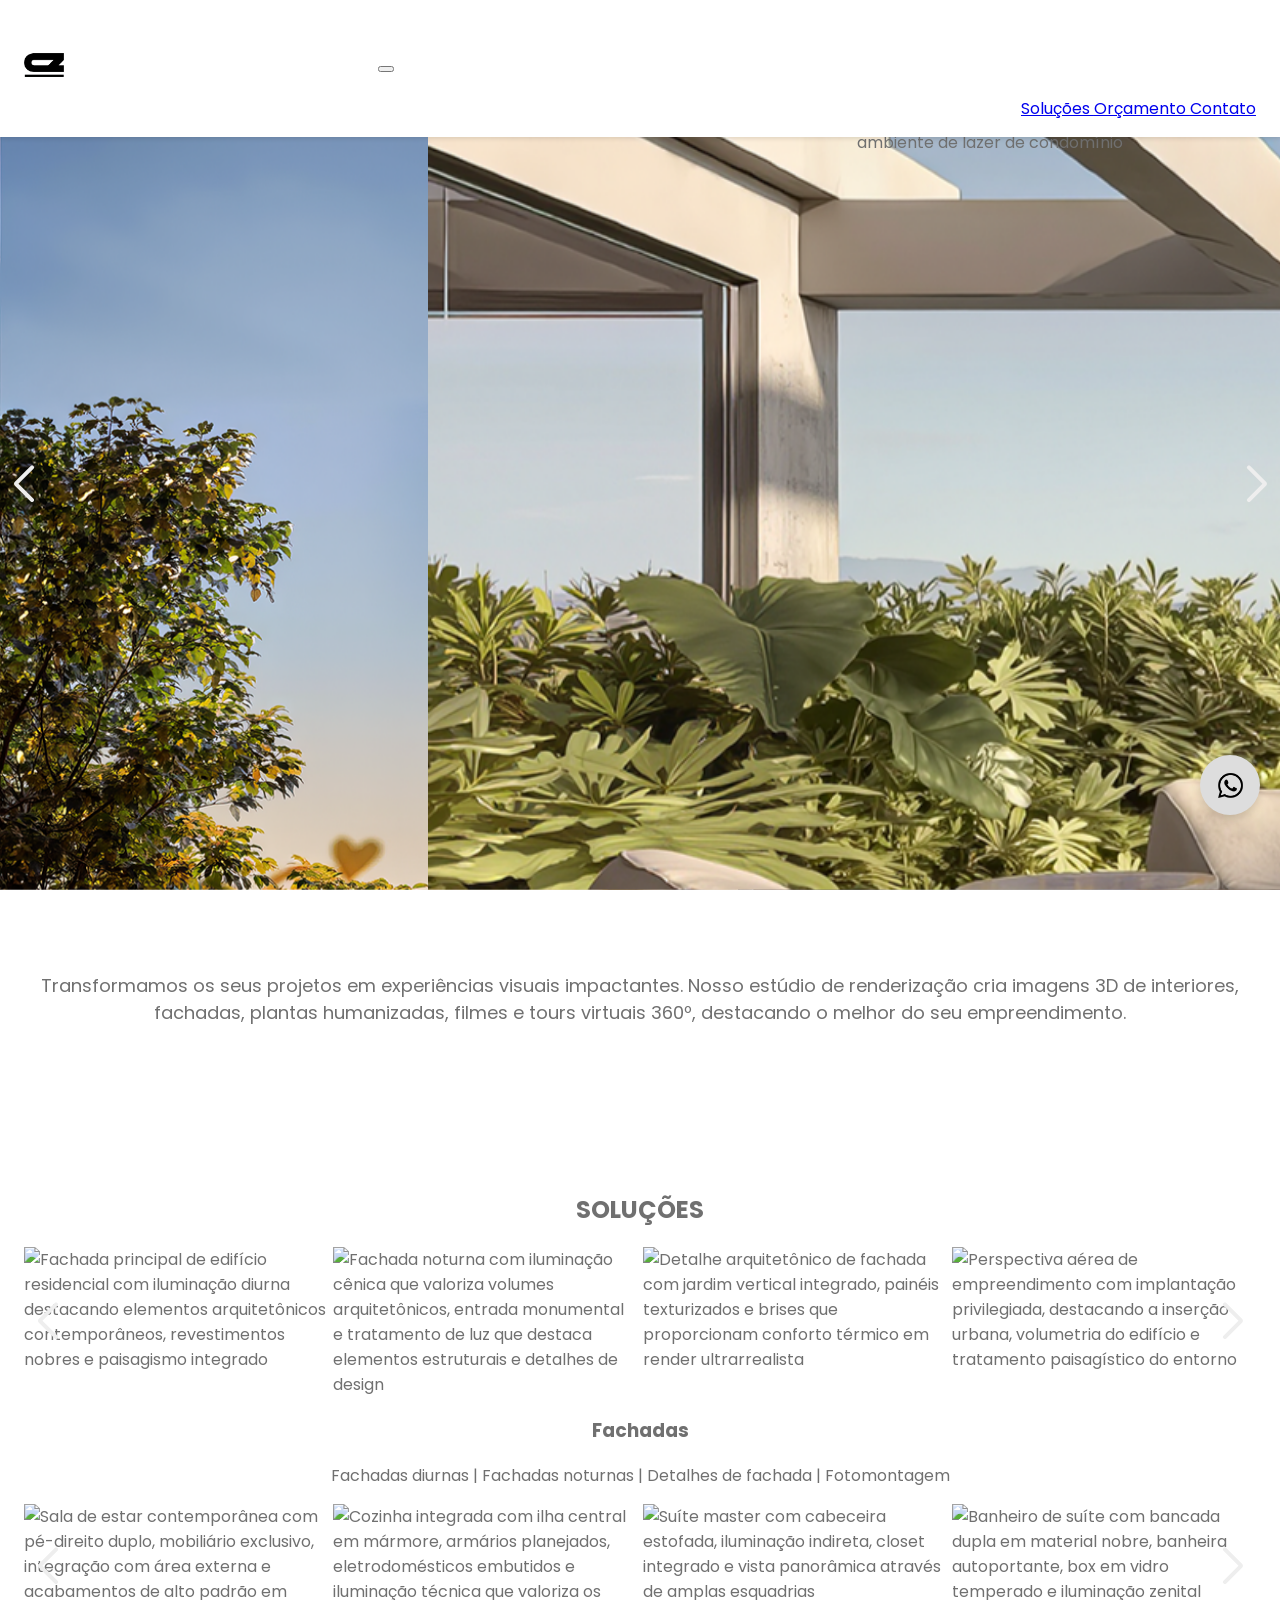
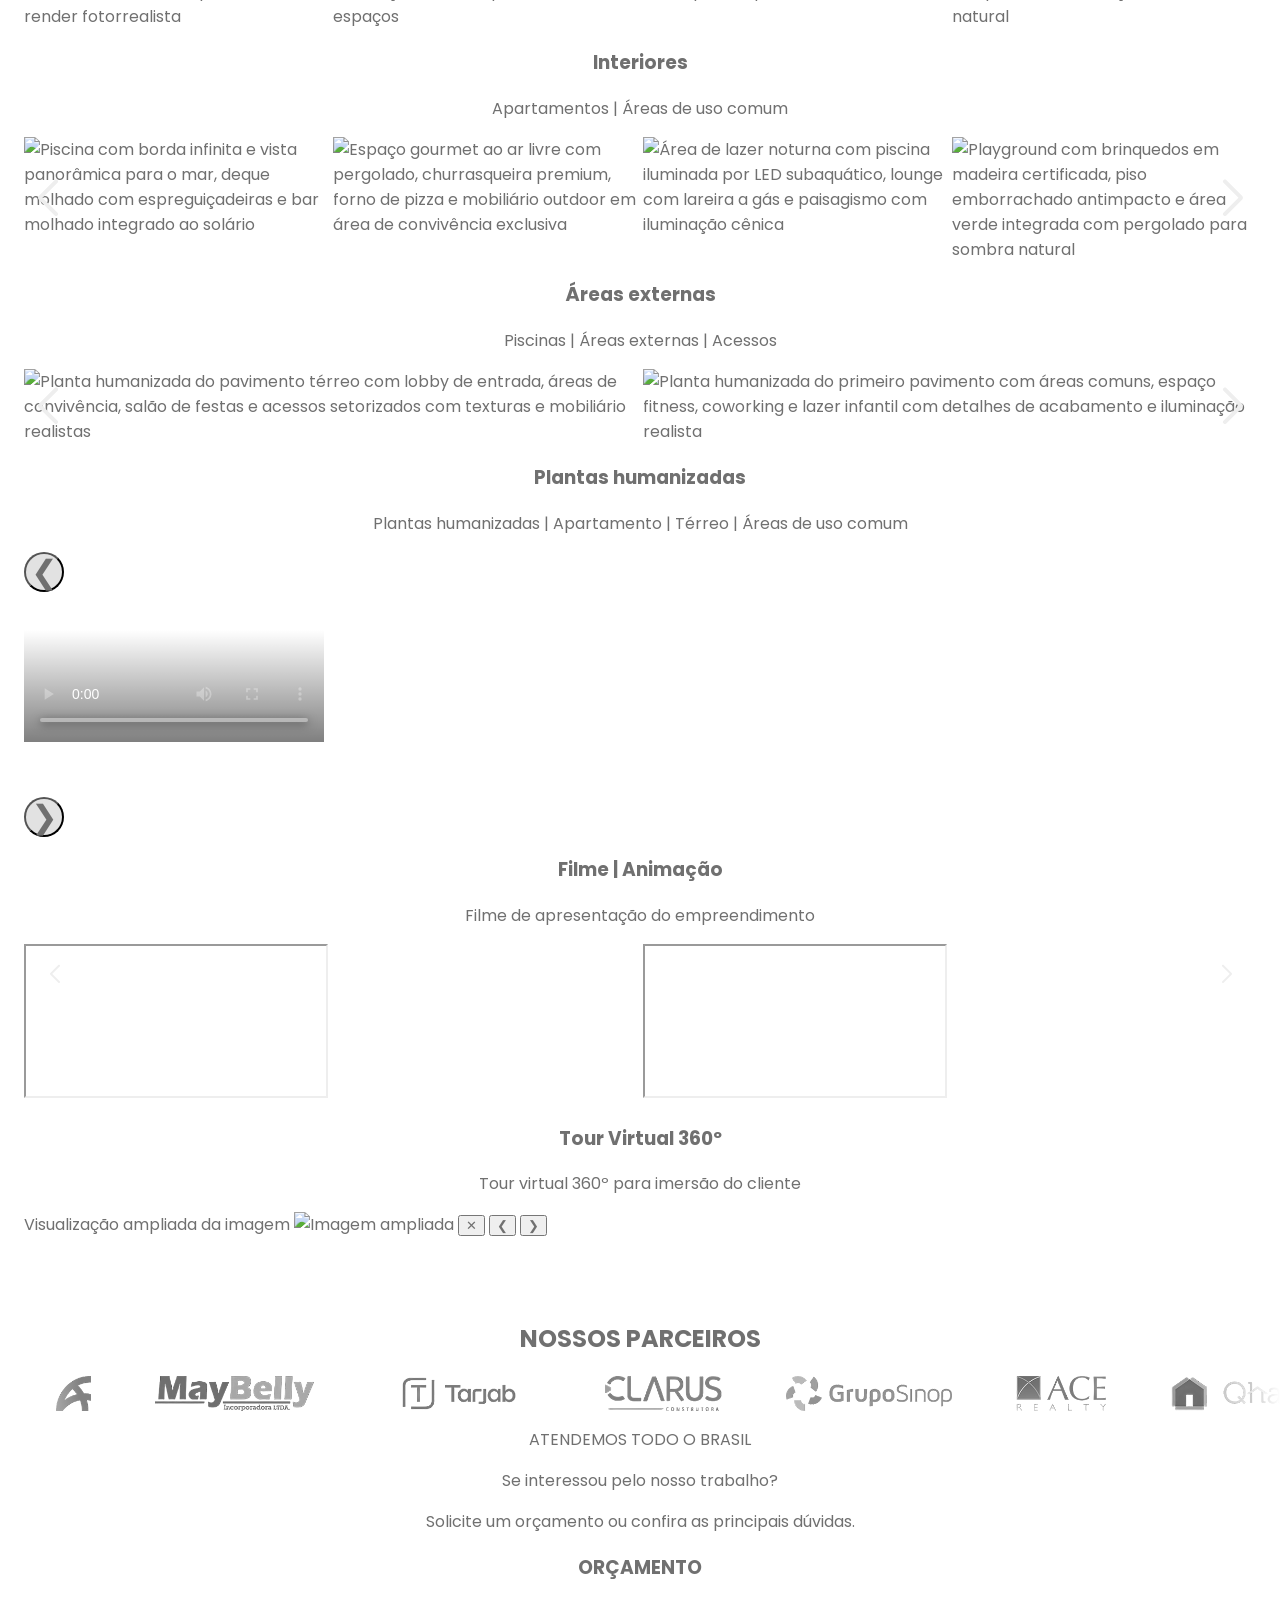
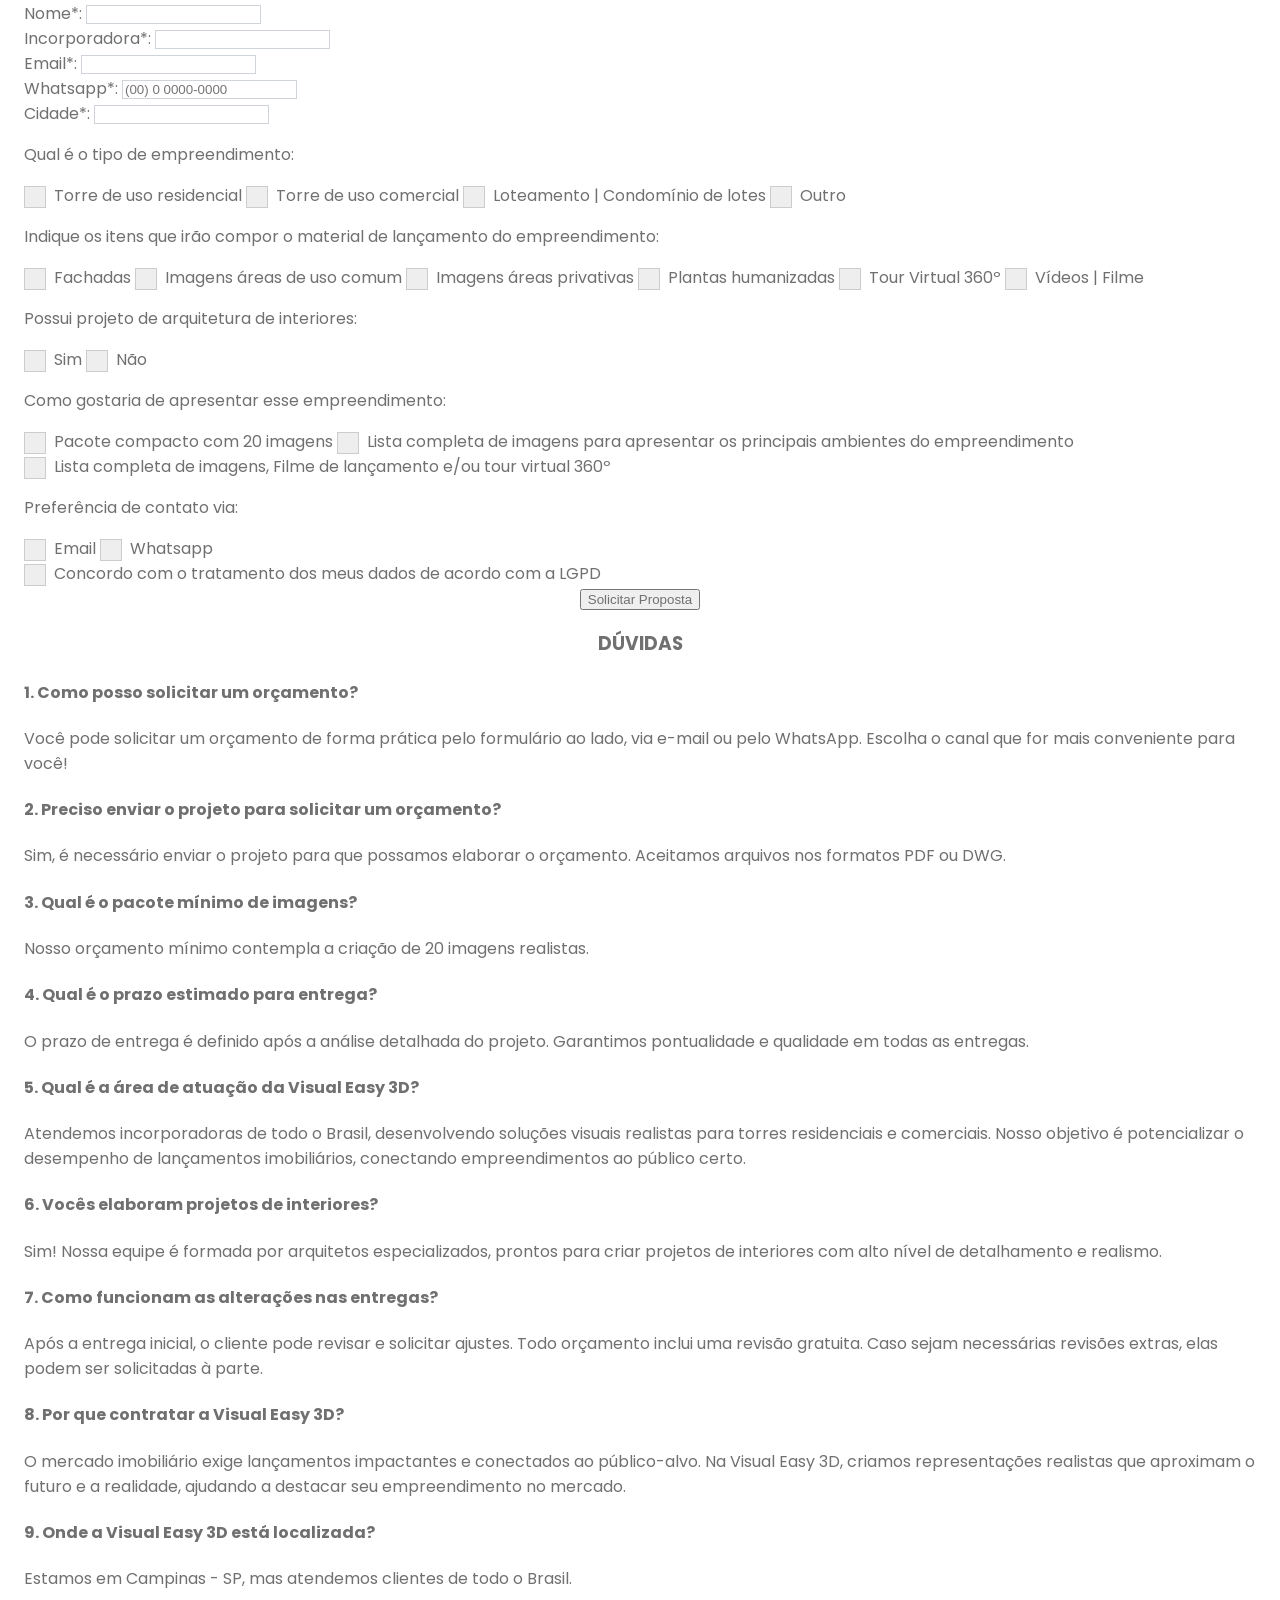
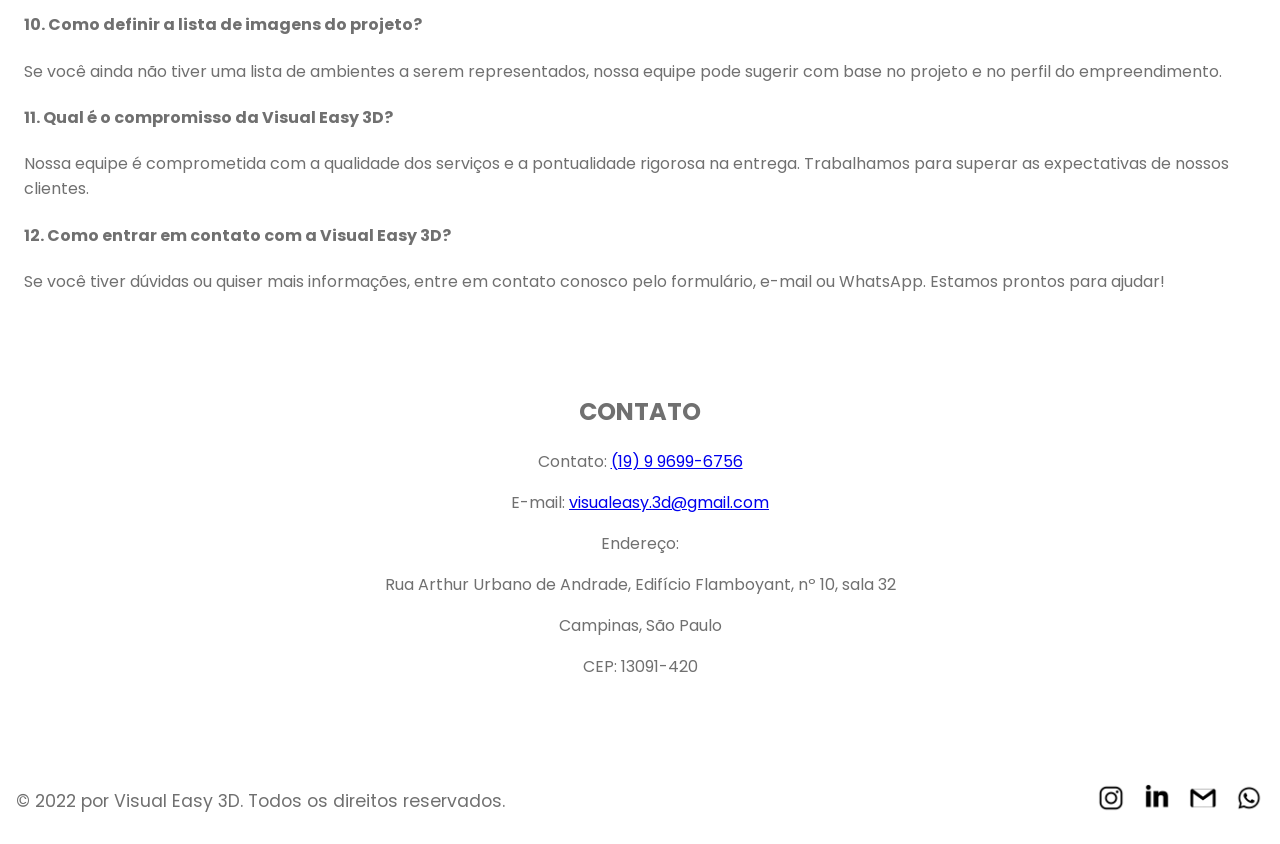
==== home.html @ 949f8791 "Fim-4.5" ====
<!DOCTYPE html>
<html lang="pt-BR">

<head>
  <meta charset="UTF-8" />
  <meta name="viewport" content="width=device-width, initial-scale=1.0" />
  <title>Visual Easy 3D - Estúdio de Renderização Profissional</title>

  <!-- Preconnect para domínios externos (colocado no topo para iniciar conexões mais cedo) -->
  <link rel="preconnect" href="https://fonts.googleapis.com">
  <link rel="preconnect" href="https://fonts.gstatic.com" crossorigin>
  <link rel="preconnect" href="https://cdn.jsdelivr.net" crossorigin>
  <link rel="preconnect" href="https://cdnjs.cloudflare.com" crossorigin>
  <link rel="preconnect" href="https://www.googletagmanager.com" crossorigin>
  <link rel="preconnect" href="https://www.google-analytics.com" crossorigin>

  <!-- Analytics - mantido no topo para capturar métricas corretamente -->
  <script async src="https://www.googletagmanager.com/gtag/js?id=G-THZBSRV92T"></script>
  <script>
    window.dataLayer = window.dataLayer || [];
    function gtag(){dataLayer.push(arguments);}
    gtag('js', new Date());
    gtag('config', 'G-THZBSRV92T', {
      'send_page_view': true,
      'anonymize_ip': true,
      'cookie_flags': 'SameSite=None;Secure'
    });
  </script>

  <!-- Meta tags SEO aprimoradas -->
  <meta name="description"
    content="Transformamos os seus projetos em experiências visuais impactantes. Nosso estúdio de renderização cria imagens 3D de interiores, fachadas, plantas humanizadas, filmes e tours virtuais 360º." />
  <meta name="keywords"
    content="renderização 3D, imagens 3D, visualização arquitetônica, tour virtual 360, plantas humanizadas, fachadas 3D, interiores 3D" />
  <meta name="author" content="Visual Easy 3D" />
  <meta name="robots" content="index, follow" />
  <meta name="generator" content="Visual Easy 3D" />

  <!-- Open Graph para compartilhamento em redes sociais -->
  <meta property="og:title" content="Visual Easy 3D - Estúdio de Renderização Profissional" />
  <meta property="og:description"
    content="Transformamos projetos em experiências visuais impactantes com renderização 3D realista. Fachadas, interiores, plantas humanizadas e tours 360º." />
  <meta property="og:type" content="website" />
  <meta property="og:url" content="https://visualeasy.com.br" />
  <meta property="og:image" content="https://visualeasy.com.br/public/assets/identidade_visual/preview.jpg" />
  <meta property="og:site_name" content="Visual Easy 3D" />
  <meta property="og:locale" content="pt_BR" />

  <!-- Twitter Card -->
  <meta name="twitter:card" content="summary_large_image">
  <meta name="twitter:title" content="Visual Easy 3D - Estúdio de Renderização Profissional">
  <meta name="twitter:description" content="Transformamos projetos em experiências visuais impactantes com renderização 3D realista. Fachadas, interiores, plantas humanizadas e tours 360º.">
  <meta name="twitter:image" content="https://visualeasy.com.br/public/assets/identidade_visual/preview.jpg">

  <!-- Meta tags de segurança -->
  <meta http-equiv="X-Frame-Options" content="SAMEORIGIN">
  <meta http-equiv="X-Content-Type-Options" content="nosniff">
  <meta http-equiv="Referrer-Policy" content="strict-origin-when-cross-origin">

  <!-- Links canônicos e alternativas para dispositivos -->
  <link rel="canonical" href="https://visualeasy.com.br/home" />
  <link rel="alternate" href="https://visualeasy.com.br/home" hreflang="pt-BR" />

  <!-- Preload dos recursos críticos -->
  <link rel="preload" href="public/assets/identidade_visual/logo.webp" as="image" type="image/webp" />
  <link rel="preload" href="public/assets/section_02_carrossel/01.webp" as="image"
    fetchpriority="high" type="image/webp" />

  <!-- Estilos críticos inline (não alterados do original) -->
  <style>
    body {
      font-family: 'Poppins', sans-serif;
      color: #707070;
      margin: 0;
      padding: 0;
      overflow-x: hidden;
    }
    header {
      background-color: #fff;
      padding: 1rem 1.5rem;
      position: fixed;
      width: 100%;
      z-index: 50;
      top: 0;
      left: 0;
      box-shadow: 0 2px 4px rgba(0,0,0,0.1);
      box-sizing: border-box;
    }
    header .container {
      display: flex;
      justify-content: space-between;
      align-items: center;
      max-width: 1280px;
      margin: 0 auto;
    }
    header .logo {
      height: 40px;
      width: auto;
    }
    .swiper-button-next, .swiper-button-prev {
      color: #eeeeee !important;
    }
    .pt-20 { padding-top: 5rem; }
    .container { width: 100%; max-width: 1280px; margin: 0 auto; }
    .text-center { text-align: center; }
    .py-16 { padding-top: 4rem; padding-bottom: 4rem; }
    .px-6 { padding-left: 1.5rem; padding-right: 1.5rem; }
    #preloader {
      position: fixed;
      inset: 0;
      z-index: 9999;
      background: #fff;
      display: flex;
      align-items: center;
      justify-content: center;
      transition: opacity 0.7s cubic-bezier(.4,0,.2,1);
      opacity: 1;
    }
    .logo-mask {
      position: relative;
      width: 80px;
      height: 80px;
      display: flex;
      align-items: center;
      justify-content: center;
    }
    .logo-mask img {
      width: 80px;
      height: 80px;
      display: block;
      position: relative;
      z-index: 1;
    }
    .mask-anim {
      position: absolute;
      left: 0; top: 0; bottom: 0;
      width: 100%;
      background: #fff;
      z-index: 2;
      animation: revealLogo 2s cubic-bezier(.4,0,.2,1) forwards;
    }
    @keyframes revealLogo {
      from { width: 100%; }
      to   { width: 0%; }
    }
    #preloader.preloader-hide {
      opacity: 0;
      pointer-events: none;
    }

    .custom-checkbox {
      position: relative;
      padding-left: 30px;
      cursor: pointer;
      display: inline-block;
      line-height: 20px;
    }

    .custom-checkbox input {
      position: absolute;
      opacity: 0;
      cursor: pointer;
    }

    .checkmark {
      position: absolute;
      top: 0;
      left: 0;
      height: 20px;
      width: 20px;
      background-color: #eee;
      border: 1px solid #ccc;
      transition: all 0.2s ease;
    }

    .custom-checkbox:hover input~.checkmark {
      background-color: #ccc;
    }

    .custom-checkbox input:checked~.checkmark {
      background-color: #9c9c9c;
    }

    .checkmark:after {
      content: "";
      position: absolute;
      display: none;
    }

    .custom-checkbox input:checked~.checkmark:after {
      display: block;
    }

    .custom-checkbox .checkmark:after {
      left: 7px;
      top: 3px;
      width: 5px;
      height: 10px;
      border: solid white;
      border-width: 0 2px 2px 0;
      transform: rotate(45deg);
    }

    @media (max-width: 768px) {
      .mb-mobile-extra {
        margin-bottom: 2.5rem !important;
      }
    }
  </style>

  <!-- Carregamento otimizado das fontes -->
  <link href="https://fonts.googleapis.com/css2?family=Poppins:wght@300;400;500;600;700&display=swap"
    rel="stylesheet" media="print" onload="this.media='all'">
  <noscript>
    <link href="https://fonts.googleapis.com/css2?family=Poppins:wght@300;400;500;600;700&display=swap" rel="stylesheet">
  </noscript>

  <!-- Swiper CSS com carregamento otimizado -->
  <link rel="stylesheet" href="https://cdn.jsdelivr.net/npm/swiper@11/swiper-bundle.min.css" media="print"
    onload="this.media='all'" />
  <noscript>
    <link rel="stylesheet" href="https://cdn.jsdelivr.net/npm/swiper@11/swiper-bundle.min.css" />
  </noscript>

  <!-- Microdata Schema.org expandido -->
  <script type="application/ld+json">
    {
      "@context": "https://schema.org",
      "@type": "ProfessionalService",
      "name": "Visual Easy 3D",
      "description": "Estúdio especializado em renderização 3D para projetos arquitetônicos.",
      "address": {
        "@type": "PostalAddress",
        "streetAddress": "Rua Arthur Urbano de Andrade, Edifício Flamboyant, nº 10, sala 32",
        "addressLocality": "Campinas",
        "addressRegion": "São Paulo",
        "postalCode": "13091-420",
        "addressCountry": "BR"
      },
      "telephone": "+551996996756",
      "email": "visualeasy.3d@gmail.com",
      "url": "https://visualeasy.com.br",
      "image": "https://visualeasy.com.br/public/assets/identidade_visual/logo.webp",
      "sameAs": [
        "https://www.instagram.com/visual.easy/",
        "https://www.linkedin.com/company/visual-easy-3d/"
      ],
      "priceRange": "$$",
      "openingHoursSpecification": [
        {
          "@type": "OpeningHoursSpecification",
          "dayOfWeek": [
            "Monday",
            "Tuesday",
            "Wednesday",
            "Thursday",
            "Friday"
          ],
          "opens": "09:00",
          "closes": "18:00"
        }
      ],
      "hasOfferCatalog": {
        "@type": "OfferCatalog",
        "name": "Serviços de Renderização 3D",
        "itemListElement": [
          {
            "@type": "Offer",
            "itemOffered": {
              "@type": "Service",
              "name": "Renderização de Fachadas"
            }
          },
          {
            "@type": "Offer",
            "itemOffered": {
              "@type": "Service",
              "name": "Renderização de Interiores"
            }
          },
          {
            "@type": "Offer",
            "itemOffered": {
              "@type": "Service",
              "name": "Plantas Humanizadas"
            }
          },
          {
            "@type": "Offer",
            "itemOffered": {
              "@type": "Service",
              "name": "Tour Virtual 360°"
            }
          }
        ]
      }
    }
  </script>

  <!-- Tailwind CSS com defer para evitar bloqueio de renderização -->
  <script src="https://cdn.tailwindcss.com" defer></script>

  <script>
    window.tailwindConfig = {
      theme: {
        extend: {
          colors: {
            primary: '#007bff',
            secondary: '#f8f9fa',
            dark: '#343a40',
            gray: {
              200: '#e9ecef',
              700: '#707070'
            }
          },
          fontFamily: {
            sans: ['Poppins', 'sans-serif'],
          },
        }
      }
    };

    document.addEventListener('DOMContentLoaded', function() {
      if (window.tailwind) {
        window.tailwind.config = window.tailwindConfig;
      }
    });
  </script>

  <style>
    body,
    p,
    h1,
    h2,
    h3,
    h4,
    h5,
    h6,
    span,
    div,
    li,
    td,
    th,
    label,
    input,
    textarea,
    select {
      color: #707070;
    }

    .swiper-button-next,
    .swiper-button-prev,
    button,
    .cta-primary,
    .btn-transition,
    .whatsapp-float,
    .custom-checkbox .checkmark:after,
    .input-error,
    .error-message,
    input[type="submit"],
    .text-yellow-400,
    footer img,
    #mobile-footer img {
      color: inherit !important;
    }

    .swiper-button-next,
    .swiper-button-prev {
      color: #eeeeee !important;
    }

    .swiper-button-next:after,
    .swiper-button-prev:after {
      font-size: 36px;
      font-weight: bold;
    }

    #desktop-footer {
      display: flex;
      position: static;
      box-shadow: none;
      padding: 1.5rem 1rem;
    }

    #desktop-footer .container {
      display: flex;
      align-items: center;
    }

    #desktop-footer p {
      display: block;
      margin: 0;
      font-size: 1.09375rem;
      flex: 1;
    }

    #desktop-footer .flex {
      display: flex;
      justify-content: flex-end;
    }

    #desktop-footer img {
      height: 30px;
      width: 30px;
      margin-left: 1rem;
      transition: transform 0.3s ease;
    }

    #desktop-footer img:hover {
      transform: scale(1.1);
    }

    #mobile-footer {
      display: none;
    }

    .whatsapp-float {
      position: fixed;
      bottom: 85px;
      right: 20px;
      z-index: 100;
      background-color: #dddddd;
      color: white !important;
      border-radius: 50%;
      width: 60px;
      height: 60px;
      display: flex;
      align-items: center;
      justify-content: center;
      box-shadow: 0 4px 8px rgba(0, 0, 0, 0.15);
      transition: all 0.3s ease;
    }

    .whatsapp-float:hover {
      transform: scale(1.1);
      box-shadow: 0 6px 12px rgba(0, 0, 0, 0.2);
    }

    .whatsapp-float img {
      width: 35px;
      height: 35px;
    }

    @media (max-width: 768px) {
      .whatsapp-float {
        display: none;
      }
    }

    .btn-transition {
      transition: all 0.3s ease;
    }

    .btn-transition:hover {
      transform: translateY(-2px);
      box-shadow: 0 4px 8px rgba(0, 0, 0, 0.1);
    }

    .cta-primary {
      background-color: #007bff;
      color: white !important;
      font-weight: bold;
      padding: 0.75rem 1.5rem;
      border-radius: 0.375rem;
      display: inline-block;
      transition: all 0.3s ease;
      box-shadow: 0 4px 6px rgba(0, 50, 170, 0.15);
    }

    .cta-primary:hover {
      background-color: #0069d9;
      transform: translateY(-2px);
      box-shadow: 6px 8px rgba(0, 50, 170, 0.2);
    }

    @media (max-width: 768px) {
      #desktop-footer {
        display: none;
      }

      #mobile-footer {
        display: flex;
        position: fixed;
        bottom: 0;
        left: 0;
        width: 100%;
        z-index: 50;
        background-color: white;
        box-shadow: 0 -1px 5px rgba(0, 0, 0, 0.1);
        padding: 0.75rem 0.75rem;
      }

      #mobile-footer .container {
        display: flex;
        justify-content: space-between;
        align-items: center;
        text-align: center;
        width: 100%;
      }

      #mobile-footer img {
        height: 32px;
        width: 32px;
        transition: transform 0.3s ease;
      }

      #mobile-footer img:hover {
        transform: scale(1.1);
      }

      #mobile-footer a {
        flex: 1;
        display: flex;
        justify-content: center;
      }
    }

    .fade-in {
      animation: fadeIn 0.8s ease-in;
    }

    @keyframes fadeIn {
      from {
        opacity: 0;
        transform: translateY(20px);
      }

      to {
        opacity: 1;
        transform: translateY(0);
      }
    }

    .input-focus {
      transition: all 0.3s ease;
      border: 1px solid #ced4da;
    }

    .input-focus:focus {
      border-color: #535353;
      box-shadow: 0 0 0 0.2rem rgba(184, 184, 184, 0.25);
      outline: none;
    }

    .input-error {
      border-color: #dc3545 !important;
    }

    .error-message {
      color: #dc3545 !important;
      font-size: 0.875rem;
      margin-top: 0.25rem;
    }

    .text-primary {
      color: #007bff !important;
    }

    .text-yellow-400 {
      color: #facc15 !important;
    }

    .solution-swiper .swiper-slide img {
      height: 300px;
      object-fit: cover;
      margin: 0 auto;
    }

    .plantas-swiper .swiper-slide img {
      height: 300px;
      width: 100%;
      object-fit: contain !important;
    }

    .vimeo-container {
      position: relative;
      width: 100%;
      height: 300px;
      overflow: hidden;
      border-radius: 8px;
    }

    .video-nav-button {
      color: rgba(255, 255, 255, 0.7);
      font-size: 32px;
      border-radius: 50%;
      display: flex;
      align-items: center;
      justify-content: center;
      transition: background-color 0.3s ease;
      z-index: 10;
      background-color: rgba(112, 112, 112, 0.2);
      width: 40px;
      height: 40px;
    }

    .video-nav-button:hover {
      background-color: rgba(112, 112, 112, 0.4);
    }

    .tour-swiper .swiper-button-next,
    .tour-swiper .swiper-button-prev {
      top: 32px;
      bottom: auto;
      background-color: rgba(255, 255, 255, 0.7);
      border-radius: 50%;
      width: 40px;
      height: 40px;
      z-index: 51;
    }

    .tour-swiper .swiper-button-next {
      right: 10px;
    }

    .tour-swiper .swiper-button-prev {
      left: 10px;
    }

    .tour-swiper .swiper-button-next:after,
    .tour-swiper .swiper-button-prev:after {
      font-size: 18px;
    }

    @media (min-width: 1024px) {
      .multi-image-swiper .swiper-slide {
        width: 25%;
      }

      .dual-image-swiper .swiper-slide {
        width: 50%;
      }
    }

    #imageModal {
      backdrop-filter: blur(5px);
      transition: all 0.3s ease-in-out;
    }

    #modalImage {
      max-height: 80vh;
      max-width: 90vw;
      transition: all 0.3s ease;
    }

    .lazy-section {
      opacity: 0;
      transform: translateY(20px);
      transition: opacity 0.5s ease, transform 0.5s ease;
    }

    .lazy-section.loaded {
      opacity: 1;
      transform: translateY(0);
    }

    .main-thumbs-swiper {
      width: 100%;
      padding: 10px 0;
      box-sizing: border-box;
    }

    .main-thumbs-swiper .swiper-slide {
      opacity: 0.5;
      cursor: pointer;
      overflow: hidden;
    }

    .main-thumbs-swiper .swiper-slide-thumb-active {
      opacity: 1;
    }

    .main-thumbs-swiper .swiper-slide img {
      width: 100%;
      height: 100%;
      object-fit: cover;
      border-radius: 3px;
    }

    @media (min-width: 769px) {
      .main-thumbs-container {
        display: none;
      }
    }

    .container p.text-lg {
      font-size: 1.125rem;
    }

    @media (max-width: 768px) {
      .container p.text-lg {
        font-size: 0.9rem;
        padding-left: 1rem;
        padding-right: 1rem;
      }

      .main-swiper .swiper-slide img {
        height: 55vh;
        object-fit: cover;
      }

      .main-thumbs-swiper {
        width: 95%;
        height: auto;
      }

      .main-thumbs-swiper .swiper-slide {
        height: 100px;
      }

      .py-16 {
        padding-top: 1rem;
        padding-bottom: 2rem;
      }

      section.py-16 {
        margin-top: -50px !important;
      }

      .carousel-container {
        margin-bottom: 15px;
      }
    }

    @media (min-width: 769px) {
      .main-swiper {
        height: 90vh;
      }

      .main-swiper .swiper-slide img {
        height: 90vh;
        object-fit: cover;
      }

      .carousel-container {
        margin-bottom: 5px;
      }
    }

    .logo-cloud {
      overflow: hidden;
      position: relative;
    }

    .logos-slider {
      display: flex;
      align-items: center;
      animation: scroll 30s linear infinite;
      width: max-content;
    }

    .logos-slider:hover {
      animation-play-state: paused;
    }

    .logo-item {
      display: flex;
      align-items: center;
      justify-content: center;
      margin: 0 2rem;
    }

    .logo-item img {
      height: 35px;
      width: auto;
      opacity: 0.7;
      transition: opacity 0.3s ease;
      filter: grayscale(100%);
    }

    .logo-item img:hover {
      opacity: 1;
      filter: grayscale(0%);
    }

    .blur-overlay-left,
    .blur-overlay-right {
      position: absolute;
      top: 0;
      height: 100%;
      width: 80px;
      pointer-events: none;
      z-index: 5;
    }

    .blur-overlay-left {
      left: 0;
      background: linear-gradient(to right, white, transparent);
    }

    .blur-overlay-right {
      right: 0;
      background: linear-gradient(to left, white, transparent);
    }

    @keyframes scroll {
      0% {
        transform: translateX(0);
      }

      100% {
        transform: translateX(-50%);
      }
    }

    @media (max-width: 768px) {
      .flex-col {
        flex-direction: column;
      }

      .w-1\/4 {
        width: 100%;
      }

      .w-3\/4 {
        width: 100%;
      }
    }

    .loading-spinner {
      display: none;
      width: 20px;
      height: 20px;
      border: 2px solid rgba(255, 255, 255, 0.3);
      border-radius: 50%;
      border-top-color: #fff;
      animation: spin 1s linear infinite;
      margin-left: 10px;
    }

    @keyframes spin {
      to {
        transform: rotate(360deg);
      }
    }

    .submit-feedback {
      display: none;
      padding: 0.5rem;
      margin-top: 0.5rem;
      border-radius: 0.25rem;
      font-size: 0.875rem;
      text-align: center;
    }

    .submit-success {
      background-color: rgba(16, 185, 129, 0.1);
      color: #059669;
    }

    .submit-error {
      background-color: rgba(239, 68, 68, 0.1);
      color: #dc2626;
    }

    a:focus-visible, button:focus-visible, input:focus-visible,
    textarea:focus-visible, select:focus-visible,
    [tabindex]:focus-visible {
      outline: 2px solid #4a90e2;
      outline-offset: 2px;
    }

    .video-container {
      position: relative;
      width: 100%;
      height: 300px;
      background-color: #000;
      border-radius: 8px;
      overflow: hidden;
    }

    .video-container video {
      width: 100%;
      height: 100%;
      object-fit: contain;
      background-color: #000;
    }

    video::-webkit-media-controls-panel {
      background-image: linear-gradient(transparent, rgba(0, 0, 0, 0.5));
    }

    .video-thumb-item {
      opacity: 0.6;
      transition: all 0.2s ease;
      border: 2px solid transparent;
    }

    .video-thumb-item:hover {
      opacity: 0.9;
      transform: translateY(-2px);
    }

    .video-thumb-item.active {
      opacity: 1;
      border-color: #707070;
    }

    .loading-circle {
      width: 40px;
      height: 40px;
      border: 4px solid rgba(255, 255, 255, 0.3);
      border-radius: 50%;
      border-top-color: #fff;
      animation: spin 1s linear infinite;
    }

    #imageModal .swipe-area {
      position: absolute;
      top: 0;
      left: 0;
      width: 100%;
      height: 100%;
      z-index: 1;
    }

    #imageModal .modal-content {
      position: relative;
      z-index: 2;
    }

    .image-loading-progress {
      position: absolute;
      bottom: 0;
      left: 0;
      width: 0%;
      height: 4px;
      background-color: #007bff;
      transition: width 0.3s ease-out;
      z-index: 10;
    }
  
    #modalClose, #modalPrev, #modalNext {
      z-index: 10 !important;
    }

    @media (max-width: 768px) {
      #mobile-footer a:last-child img {
        height: 35px !important;
        width: 35px !important;
      }
    }
  </style>
  
</head>

<body class="bg-white">
  <div id="preloader">
    <div class="logo-mask">
      <img src="public/assets/identidade_visual/logo.webp" alt="Visual Easy 3D" width="80" height="80" />
      <div class="mask-anim"></div>
    </div>
  </div>

  <header class="bg-white py-4 px-6 fixed w-full z-50 shadow-sm">
    <div class="container mx-auto flex items-center justify-between">
      <div class="font-bold">
        <a href="#" id="logo" aria-label="Visual Easy 3D - Voltar ao topo">
          <img src="public/assets/identidade_visual/logo.webp" alt="Logotipo Visual Easy 3D - Estúdio especializado em renderização 3D arquitetônica de alta qualidade" class="logo" width="160" height="40" />
        </a>
      </div>

      <button id="menu-toggle" class="block md:hidden text-black focus:outline-none z-50 relative" aria-label="Menu"
        aria-expanded="false" aria-controls="menu">
        <div class="w-6 h-6 flex items-center justify-center relative">
          <span id="bar-1" class="transform transition-all duration-300 absolute h-0.5 w-5 bg-black top-1"></span>
          <span id="bar-2" class="transform transition-all duration-300 absolute h-0.5 w-5 bg-black top-2.5"></span>
          <span id="bar-3" class="transform transition-all duration-300 absolute h-0.5 w-5 bg-black top-4"></span>
        </div>
      </button>

      <div id="menu-overlay"
        class="fixed inset-0 bg-black bg-opacity-50 z-40 hidden transition-opacity duration-300 opacity-0"></div>

      <nav id="menu"
        class="fixed top-0 right-0 h-screen w-64 bg-white shadow-lg transform translate-x-full transition-transform duration-300 ease-in-out z-40 flex flex-col p-6 pt-20 md:static md:h-auto md:w-auto md:bg-transparent md:shadow-none md:transform-none md:transition-none md:p-0 md:pt-0 md:translate-x-0 md:flex-row md:items-center md:space-y-0 md:space-x-8">
        <a href="#solucoes"
          class="font-thin hover:text-primary transition duration-300 py-3 border-b border-gray-200 md:border-none md:py-0">
          Soluções
        </a>
        <a href="#orcamento"
          class="font-thin hover:text-primary transition duration-300 py-3 border-b border-gray-200 md:border-none md:py-0">
          Orçamento
        </a>
        <a href="#contato"
		  class="font-thin hover:text-primary transition duration-300 py-3 border-b border-gray-200 md:border-none md:py-0">
          Contato
        </a>
      </nav>
    </div>
  </header>

  <section class="pt-20 relative">
    <div class="swiper main-swiper">
      <div class="swiper-wrapper">
        <div class="swiper-slide">
          <img src="public/assets/section_02_carrossel/01.webp" alt="Renderização fotorrealista de fachada principal de empreendimento residencial de alto padrão com iluminação diurna e tratamento paisagístico" class="w-full object-cover" loading="eager" width="1920" height="1080" fetchpriority="high" />
        </div>
        <div class="swiper-slide">
          <img src="public/assets/section_02_carrossel/02.webp" alt="Perspectiva angular de fachada contemporânea com detalhes em vidro e concreto aparente destacando a volumetria arquitetônica do edifício" class="w-full object-cover" loading="lazy" width="1920" height="1080" />
        </div>
        <div class="swiper-slide">
          <img src="public/assets/section_02_carrossel/03.webp" alt="Render de área externa exclusiva com piscina infinity, deck molhado e paisagismo integrado em ambiente de lazer de condomínio" class="w-full object-cover" loading="lazy" width="1920" height="1080" />
        </div>
        <div class="swiper-slide">
          <img src="public/assets/section_02_carrossel/04.webp" alt="Visualização hiperrealista de área de lazer com piscina, jardins e espaço gourmet ao ar livre com detalhes de iluminação e texturas naturais" class="w-full object-cover" loading="lazy" width="1920" height="1080" />
        </div>
        <div class="swiper-slide">
          <img src="public/assets/section_02_carrossel/05.webp" alt="Renderização de interior de apartamento de luxo com sala integrada, mobiliário contemporâneo e amplas aberturas para luz natural" class="w-full object-cover" loading="lazy" width="1920" height="1080" />
        </div>
        <div class="swiper-slide">
          <img src="public/assets/section_02_carrossel/06.webp" alt="Sala de estar de alto padrão com design de interiores premium, pé-direito duplo e acabamentos sofisticados em render 3D ultrarrealista" class="w-full object-cover" loading="lazy" width="1920" height="1080" />
        </div>
        <div class="swiper-slide">
          <img src="public/assets/section_02_carrossel/07.webp" alt="Cozinha gourmet com ilha central, armários planejados e eletrodomésticos de última geração em apartamento premium renderizado em 3D" class="w-full object-cover" loading="lazy" width="1920" height="1080" />
        </div>
        <div class="swiper-slide">
          <img src="public/assets/section_02_carrossel/08.webp" alt="Planta humanizada de apartamento tipo com distribuição otimizada, 3 dormitórios, varanda gourmet e acabamentos realistas em renderização vista superior" class="w-full object-cover" loading="lazy" width="1920" height="1080" />
        </div>
      </div>
      <div class="swiper-button-prev" aria-label="Imagem anterior"></div>
      <div class="swiper-button-next" aria-label="Próxima imagem"></div>
    </div>

    <div class="main-thumbs-container">
      <div class="swiper main-thumbs-swiper">
        <div class="swiper-wrapper">
          <div class="swiper-slide">
            <img src="public/assets/section_02_carrossel/01.webp" alt="Miniatura de fachada moderna residencial com tratamento de luz diurna e elementos arquitetônicos contemporâneos" loading="lazy" width="120" height="80" />
          </div>
          <div class="swiper-slide">
            <img src="public/assets/section_02_carrossel/02.webp" alt="Miniatura de perspectiva lateral da fachada com detalhes de revestimento e volumetria de projeto arquitetônico premium" loading="lazy" width="120" height="80" />
          </div>
          <div class="swiper-slide">
            <img src="public/assets/section_02_carrossel/03.webp" alt="Miniatura de área externa exclusiva com piscina e paisagismo integrado em ambiente de lazer de alto padrão" loading="lazy" width="120" height="80" />
          </div>
          <div class="swiper-slide">
            <img src="public/assets/section_02_carrossel/04.webp" alt="Miniatura de área de lazer completa com piscina, deck molhado e espaço gourmet para convivência em condomínio" loading="lazy" width="120" height="80" />
          </div>
          <div class="swiper-slide">
            <img src="public/assets/section_02_carrossel/05.webp" alt="Miniatura de interior de apartamento com sala ampla, decoração sofisticada e iluminação natural abundante" loading="lazy" width="120" height="80" />
          </div>
          <div class="swiper-slide">
            <img src="public/assets/section_02_carrossel/06.webp" alt="Miniatura de sala de estar contemporânea com pé-direito elevado, mobiliário exclusivo e detalhes arquitetônicos premium" loading="lazy" width="120" height="80" />
          </div>
          <div class="swiper-slide">
            <img src="public/assets/section_02_carrossel/07.webp" alt="Miniatura de cozinha planejada com ilha central, equipamentos de alta performance e integração com área social" loading="lazy" width="120" height="80" />
          </div>
          <div class="swiper-slide">
            <img src="public/assets/section_02_carrossel/08.webp" alt="Miniatura de planta humanizada vista superior com layout otimizado, mobiliário e diferenciação de ambientes por texturas" loading="lazy" width="120" height="80" />
          </div>          
        </div>
      </div>
    </div>
  </section>

  <section class="py-16 px-6">
    <div class="container mx-auto max-w-4xl text-center">
      <p class="text-lg leading-relaxed font-thin">
        Transformamos os seus projetos em experiências visuais impactantes. Nosso estúdio de renderização cria imagens 3D
        de interiores, fachadas, plantas humanizadas, filmes e tours virtuais 360º, destacando o melhor do seu
        empreendimento.
      </p>
    </div>
  </section>

<section id="solucoes" class="py-16 px-6">
  <div class="container mx-auto">
    <h2 class="text-2xl font-medium mb-16 text-center">SOLUÇÕES</h2>

    <div class="flex flex-col md:flex-row items-center carousel-container mb-[5px] md:gap-8 md:mb-[5px]">
      <div class="w-full md:w-2/3 swiper-container mb-8 md:mb-0">
        <div class="swiper fachada-swiper solution-swiper multi-image-swiper">
          <div class="swiper-wrapper">
            <div class="swiper-slide">
              <img src="public/assets/section_04/fachadas/fachada_01.webp" alt="Fachada principal de edifício residencial com iluminação diurna destacando elementos arquitetônicos contemporâneos, revestimentos nobres e paisagismo integrado" class="w-full h-96 object-contain rounded-lg shadow-md cursor-pointer" loading="lazy" width="720" height="384" onclick="openModal(this, 'fachada-swiper')" />
            </div>
            <div class="swiper-slide">
              <img src="public/assets/section_04/fachadas/fachada_02.webp" alt="Fachada noturna com iluminação cênica que valoriza volumes arquitetônicos, entrada monumental e tratamento de luz que destaca elementos estruturais e detalhes de design" class="w-full h-96 object-contain rounded-lg shadow-md cursor-pointer" loading="lazy" width="720" height="384" onclick="openModal(this, 'fachada-swiper')" />
            </div>
            <div class="swiper-slide">
              <img src="public/assets/section_04/fachadas/fachada_03.webp" alt="Detalhe arquitetônico de fachada com jardim vertical integrado, painéis texturizados e brises que proporcionam conforto térmico em render ultrarrealista" class="w-full h-96 object-contain rounded-lg shadow-md cursor-pointer" loading="lazy" width="720" height="384" onclick="openModal(this, 'fachada-swiper')" />
            </div>
            <div class="swiper-slide">
              <img src="public/assets/section_04/fachadas/fachada_04.webp" alt="Perspectiva aérea de empreendimento com implantação privilegiada, destacando a inserção urbana, volumetria do edifício e tratamento paisagístico do entorno" class="w-full h-96 object-contain rounded-lg shadow-md cursor-pointer" loading="lazy" width="720" height="384" onclick="openModal(this, 'fachada-swiper')" />
            </div>
            <div class="swiper-slide">
              <img src="public/assets/section_04/fachadas/fachada_05.webp" alt="Vista aérea frontal de fachada com terraço gourmet integrado, varandas amplas e volumetria escalonada que maximiza a incidência de luz natural" class="w-full h-96 object-contain rounded-lg shadow-md cursor-pointer" loading="lazy" width="720" height="384" onclick="openModal(this, 'fachada-swiper')" />
            </div>
            <div class="swiper-slide">
              <img src="public/assets/section_04/fachadas/fachada_06.webp" alt="Render fotorrealista de fachada posterior com áreas de convivência, piscina e tratamento de paisagismo que integra arquitetura e natureza" class="w-full h-96 object-contain rounded-lg shadow-md cursor-pointer" loading="lazy" width="720" height="384" onclick="openModal(this, 'fachada-swiper')" />
            </div>
            <div class="swiper-slide">
              <img src="public/assets/section_04/fachadas/fachada_07.webp" alt="Perspectiva lateral de fachada com tratamento de luz ao entardecer, destacando elementos estruturais, esquadrias premium e revestimentos exclusivos" class="w-full h-96 object-contain rounded-lg shadow-md cursor-pointer" loading="lazy" width="720" height="384" onclick="openModal(this, 'fachada-swiper')" />
            </div>
            <div class="swiper-slide">
              <img src="public/assets/section_04/fachadas/fachada_08.webp" alt="Fachada em perspectiva com ângulo valorizado que evidencia a escala do empreendimento, detalhes construtivos e solução de acessos" class="w-full h-96 object-contain rounded-lg shadow-md cursor-pointer" loading="lazy" width="720" height="384" onclick="openModal(this, 'fachada-swiper')" />
            </div>            
          </div>
          <div class="swiper-button-prev" aria-label="Fachada anterior"></div>
          <div class="swiper-button-next" aria-label="Próxima fachada"></div>
        </div>
      </div>
      <div class="w-full md:w-1/3 flex flex-col items-center justify-center text-center mb-mobile-extra">
        <h3 class="text-xl font-medium mb-4">Fachadas</h3>
        <p class="font-thin">Fachadas diurnas | Fachadas noturnas | Detalhes de fachada | Fotomontagem</p>
      </div>
    </div>

    <div class="flex flex-col md:flex-row items-center carousel-container mb-[5px] md:gap-8 md:mb-[5px]">
      <div class="w-full md:w-2/3 swiper-container mb-8 md:mb-0">
        <div class="swiper interiores-swiper solution-swiper multi-image-swiper">
          <div class="swiper-wrapper">
            <div class="swiper-slide">
              <img src="public/assets/section_04/interiores/interior_01.webp" alt="Sala de estar contemporânea com pé-direito duplo, mobiliário exclusivo, integração com área externa e acabamentos de alto padrão em render fotorrealista" class="w-full h-96 object-contain rounded-lg shadow-md cursor-pointer" loading="lazy" width="720" height="384" onclick="openModal(this, 'interiores-swiper')" />
            </div>
            <div class="swiper-slide">
              <img src="public/assets/section_04/interiores/interior_02.webp" alt="Cozinha integrada com ilha central em mármore, armários planejados, eletrodomésticos embutidos e iluminação técnica que valoriza os espaços" class="w-full h-96 object-contain rounded-lg shadow-md cursor-pointer" loading="lazy" width="720" height="384" onclick="openModal(this, 'interiores-swiper')" />
            </div>
            <div class="swiper-slide">
              <img src="public/assets/section_04/interiores/interior_03.webp" alt="Suíte master com cabeceira estofada, iluminação indireta, closet integrado e vista panorâmica através de amplas esquadrias" class="w-full h-96 object-contain rounded-lg shadow-md cursor-pointer" loading="lazy" width="720" height="384" onclick="openModal(this, 'interiores-swiper')" />
            </div>
            <div class="swiper-slide">
              <img src="public/assets/section_04/interiores/interior_04.webp" alt="Banheiro de suíte com bancada dupla em material nobre, banheira autoportante, box em vidro temperado e iluminação zenital natural" class="w-full h-96 object-contain rounded-lg shadow-md cursor-pointer" loading="lazy" width="720" height="384" onclick="openModal(this, 'interiores-swiper')" />
            </div>
            <div class="swiper-slide">
              <img src="public/assets/section_04/interiores/interior_05.webp" alt="Home office integrado com mobiliário ergonômico, estantes planejadas, iluminação técnica e conexão visual com áreas sociais" class="w-full h-96 object-contain rounded-lg shadow-md cursor-pointer" loading="lazy" width="720" height="384" onclick="openModal(this, 'interiores-swiper')" />
            </div>
            <div class="swiper-slide">
              <img src="public/assets/section_04/interiores/interior_06.webp" alt="Sala de jantar sofisticada com mesa para 8 lugares, pendentes decorativos, painel em madeira nobre e integração com varanda gourmet" class="w-full h-96 object-contain rounded-lg shadow-md cursor-pointer" loading="lazy" width="720" height="384" onclick="openModal(this, 'interiores-swiper')" />
            </div>
            <div class="swiper-slide">
              <img src="public/assets/section_04/interiores/interior_07.webp" alt="Espaço multiúso com home theater, sofá modular, painel acústico e automação residencial integrada para experiência audiovisual premium" class="w-full h-96 object-contain rounded-lg shadow-md cursor-pointer" loading="lazy" width="720" height="384" onclick="openModal(this, 'interiores-swiper')" />
            </div>
            <div class="swiper-slide">
              <img src="public/assets/section_04/interiores/interior_08.webp" alt="Varanda gourmet com churrasqueira a gás, adega climatizada, mobiliário outdoor e vista privilegiada da cidade em apartamento de alto padrão" class="w-full h-96 object-contain rounded-lg shadow-md cursor-pointer" loading="lazy" width="720" height="384" onclick="openModal(this, 'interiores-swiper')" />
            </div>            
          </div>
          <div class="swiper-button-prev" aria-label="Interior anterior"></div>
          <div class="swiper-button-next" aria-label="Próximo interior"></div>
        </div>
      </div>
      <div class="w-full md:w-1/3 flex flex-col items-center justify-center text-center mb-mobile-extra">
        <h3 class="text-xl font-medium mb-4">Interiores</h3>
        <p class="font-thin">Apartamentos | Áreas de uso comum</p>
      </div>
    </div>

    <div class="flex flex-col md:flex-row items-center carousel-container mb-[5px] md:gap-8 md:mb-[5px]">
      <div class="w-full md:w-2/3 swiper-container mb-8 md:mb-0">
        <div class="swiper areas-externas-swiper solution-swiper multi-image-swiper">
          <div class="swiper-wrapper">
            <div class="swiper-slide">
              <img src="public/assets/section_04/areas_externas/exterior_01.webp" alt="Piscina com borda infinita e vista panorâmica para o mar, deque molhado com espreguiçadeiras e bar molhado integrado ao solário" class="w-full h-96 object-contain rounded-lg shadow-md cursor-pointer" loading="lazy" width="720" height="384" onclick="openModal(this, 'areas-externas-swiper')" />
            </div>
            <div class="swiper-slide">
              <img src="public/assets/section_04/areas_externas/exterior_02.webp" alt="Espaço gourmet ao ar livre com pergolado, churrasqueira premium, forno de pizza e mobiliário outdoor em área de convivência exclusiva" class="w-full h-96 object-contain rounded-lg shadow-md cursor-pointer" loading="lazy" width="720" height="384" onclick="openModal(this, 'areas-externas-swiper')" />
            </div>
            <div class="swiper-slide">
              <img src="public/assets/section_04/areas_externas/exterior_03.webp" alt="Área de lazer noturna com piscina iluminada por LED subaquático, lounge com lareira a gás e paisagismo com iluminação cênica" class="w-full h-96 object-contain rounded-lg shadow-md cursor-pointer" loading="lazy" width="720" height="384" onclick="openModal(this, 'areas-externas-swiper')" />
            </div>
            <div class="swiper-slide">
              <img src="public/assets/section_04/areas_externas/exterior_04.webp" alt="Playground com brinquedos em madeira certificada, piso emborrachado antimpacto e área verde integrada com pergolado para sombra natural" class="w-full h-96 object-contain rounded-lg shadow-md cursor-pointer" loading="lazy" width="720" height="384" onclick="openModal(this, 'areas-externas-swiper')" />
            </div>
            <div class="swiper-slide">
              <img src="public/assets/section_04/areas_externas/exterior_05.webp" alt="Área de convivência externa com espelho d'água, jardim japonês e espaços contemplativos integrados ao paisagismo do empreendimento" class="w-full h-96 object-contain rounded-lg shadow-md cursor-pointer" loading="lazy" width="720" height="384" onclick="openModal(this, 'areas-externas-swiper')" />
            </div>
            <div class="swiper-slide">
              <img src="public/assets/section_04/areas_externas/exterior_06.webp" alt="Terraço com vista panorâmica, deck em madeira ecológica, mobiliário contemporâneo e jardim vertical que integra natureza ao espaço" class="w-full h-96 object-contain rounded-lg shadow-md cursor-pointer" loading="lazy" width="720" height="384" onclick="openModal(this, 'areas-externas-swiper')" />
            </div>
            <div class="swiper-slide">
              <img src="public/assets/section_04/areas_externas/exterior_07.webp" alt="Quadra poliesportiva com iluminação profissional, arquibancada e área de apoio integrada ao complexo de lazer do condomínio" class="w-full h-96 object-contain rounded-lg shadow-md cursor-pointer" loading="lazy" width="720" height="384" onclick="openModal(this, 'areas-externas-swiper')" />
            </div>
            <div class="swiper-slide">
              <img src="public/assets/section_04/areas_externas/exterior_08.webp" alt="Praça central do condomínio com espelho d'água, jardins ornamentais e caminhos suspensos que conectam as diferentes áreas de convivência" class="w-full h-96 object-contain rounded-lg shadow-md cursor-pointer" loading="lazy" width="720" height="384" onclick="openModal(this, 'areas-externas-swiper')" />
            </div>            
          </div>
          <div class="swiper-button-prev" aria-label="Área externa anterior"></div>
          <div class="swiper-button-next" aria-label="Próxima área externa"></div>
        </div>
      </div>
      <div class="w-full md:w-1/3 flex flex-col items-center justify-center text-center">
        <h3 class="text-xl font-medium mb-4">Áreas externas</h3>
        <p class="font-thin">Piscinas | Áreas externas | Acessos</p>
      </div>
    </div>

    <div class="flex flex-col md:flex-row items-center carousel-container mb-[5px] md:gap-8 md:mb-[5px]">
      <div class="w-full md:w-2/3 swiper-container mb-8 md:mb-0">
        <div class="swiper plantas-swiper solution-swiper dual-image-swiper">
          <div class="swiper-wrapper">
            <div class="swiper-slide">
              <img src="public/assets/section_04/humanizadas/planta_terreo.webp" alt="Planta humanizada do pavimento térreo com lobby de entrada, áreas de convivência, salão de festas e acessos setorizados com texturas e mobiliário realistas" class="w-full h-96 object-contain rounded-lg shadow-md cursor-pointer" loading="lazy" width="720" height="384" onclick="openModal(this, 'plantas-swiper')" />
            </div>
            <div class="swiper-slide">
              <img src="public/assets/section_04/humanizadas/planta_pavimento_1.webp" alt="Planta humanizada do primeiro pavimento com áreas comuns, espaço fitness, coworking e lazer infantil com detalhes de acabamento e iluminação realista" class="w-full h-96 object-contain rounded-lg shadow-md cursor-pointer" loading="lazy" width="720" height="384" onclick="openModal(this, 'plantas-swiper')" />
            </div>
            <div class="swiper-slide">
              <img src="public/assets/section_04/humanizadas/planta_pavimento_tipo.webp" alt="Planta humanizada do pavimento tipo com distribuição de unidades, circulação, áreas técnicas e elevadores em representação com mobiliário e texturas fotorrealistas" class="w-full h-96 object-contain rounded-lg shadow-md cursor-pointer" loading="lazy" width="720" height="384" onclick="openModal(this, 'plantas-swiper')" />
            </div>
            <div class="swiper-slide">
              <img src="public/assets/section_04/humanizadas/planta_apto_tipo.webp" alt="Planta humanizada de apartamento tipo com 3 dormitórios, suíte master com closet, living ampliado e varanda gourmet com mobiliário e detalhamento de acabamentos" class="w-full h-96 object-contain rounded-lg shadow-md cursor-pointer" loading="lazy" width="720" height="384" onclick="openModal(this, 'plantas-swiper')" />
            </div>            
          </div>
          <div class="swiper-button-prev" aria-label="Planta anterior"></div>
          <div class="swiper-button-next" aria-label="Próxima planta"></div>
        </div>
      </div>
      <div class="w-full md:w-1/3 flex flex-col items-center justify-center text-center mb-mobile-extra">
        <h3 class="text-xl font-medium mb-4">Plantas humanizadas</h3>
        <p class="font-thin">Plantas humanizadas | Apartamento | Térreo | Áreas de uso comum</p>
      </div>
    </div>

    <div class="flex flex-col md:flex-row items-center carousel-container mb-[5px] md:gap-8 md:mb-[5px]">
      <div class="w-full md:w-2/3 mb-8 md:mb-0">
        <div class="flex items-center w-full">
          <button id="prevVideo" class="video-nav-button mr-2" aria-label="Vídeo anterior">
            &#10094;
          </button>

          <div class="aspect-video flex-1 relative rounded-lg overflow-hidden shadow-lg">
            <video id="videoPlayer" class="w-full h-full object-cover"
            preload="metadata" playsinline controls
            controlsList="nodownload" oncontextmenu="return false;"
            poster="public/assets/video/thumbnail-video-1.jpg">
       <source src="public/assets/video/video-1.mp4" type="video/mp4">
       <source src="public/assets/video/video-1.webm" type="video/webm">
       <track kind="captions" label="Português" src="public/assets/video/captions-pt.vtt" srclang="pt">
       Seu navegador não suporta o elemento de vídeo HTML5.
     </video>

            <div class="video-loading-spinner absolute inset-0 flex items-center justify-center bg-black bg-opacity-40 hidden">
              <div class="loading-circle"></div>
            </div>
          </div>

          <button id="nextVideo" class="video-nav-button ml-2" aria-label="Próximo vídeo">
            &#10095;
          </button>
        </div>
      </div>
      <div class="w-full md:w-1/3 flex flex-col items-center justify-center text-center mb-mobile-extra">
        <h3 class="text-xl font-medium mb-4">Filme | Animação</h3>
        <p class="font-thin">Filme de apresentação do empreendimento</p>
      </div>
    </div>

    <div class="flex flex-col md:flex-row items-center carousel-container mb-[5px] md:gap-8 md:mb-[5px]">
      <div class="w-full md:w-2/3 swiper-container mb-8 md:mb-0">
        <div class="swiper tour-swiper solution-swiper dual-image-swiper">
          <div class="swiper-wrapper">
            <div class="swiper-slide">
              <iframe src="https://tour360.meupasseiovirtual.com/070287/319041/tourvirtual/index.html"
                class="w-full h-96 object-contain rounded-lg shadow-md" loading="lazy" title="Tour Virtual 360"></iframe>
            </div>
            <div class="swiper-slide">
              <iframe src="https://tour360.meupasseiovirtual.com/070287/279671/tourvirtual/index.html"
                class="w-full h-96 object-contain rounded-lg shadow-md" loading="lazy" title="Tour Virtual 360"></iframe>
            </div>
            <div class="swiper-slide">
              <iframe src="https://tour360.meupasseiovirtual.com/070287/299768/tourvirtual/index.html"
                class="w-full h-96 object-contain rounded-lg shadow-md" loading="lazy" title="Tour Virtual 360"></iframe>
            </div>
          </div>
          <div class="swiper-button-prev" aria-label="Tour anterior"></div>
          <div class="swiper-button-next" aria-label="Próximo tour"></div>
        </div>
      </div>
      <div class="w-full md:w-1/3 flex flex-col items-center justify-center text-center">
        <h3 class="text-xl font-medium mb-4">Tour Virtual 360º</h3>
        <p class="font-thin">Tour virtual 360º para imersão do cliente</p>
      </div>
    </div>

    <div id="imageModal" class="fixed inset-0 bg-black bg-opacity-75 flex items-center justify-center hidden z-50" role="dialog" aria-modal="true" aria-labelledby="modalTitle">
      <div class="relative modal-content">
        <span id="modalTitle" class="sr-only">Visualização ampliada da imagem</span>
        <div class="image-loading-progress"></div>
        <img id="modalImage" src="" alt="Imagem ampliada"
          class="max-w-full max-h-screen rounded-lg shadow-lg object-contain" />
        <button id="modalClose"
          class="absolute top-2 right-2 bg-white text-black rounded-full p-2 shadow-md hover:bg-gray-200" aria-label="Fechar modal">
          ✕
        </button>
        <button id="modalPrev"
          class="absolute left-4 top-1/2 transform -translate-y-1/2 bg-white text-black rounded-full p-2 shadow-md hover:bg-gray-200" aria-label="Imagem anterior">
          &#10094;
        </button>
        <button id="modalNext"
          class="absolute right-4 top-1/2 transform -translate-y-1/2 bg-white text-black rounded-full p-2 shadow-md hover:bg-gray-200" aria-label="Próxima imagem">
          &#10095;
        </button>
        <div class="swipe-area" style="position:absolute;top:0;left:0;width:100%;height:100%;z-index:2;"></div>
      </div>
    </div>

  </div>
</section>

  <section class="py-24 px-6 bg-white-50 logo-cloud pb-64">
    <div class="container mx-auto max-w-6xl">
      <h2 class="text-2xl font-medium mb-10 text-center">NOSSOS PARCEIROS</h2>

      <div class="flex flex-col md:items-center">
        <div class="w-full overflow-hidden relative">
          <div class="logos-slider">
            <div class="logo-item">
              <img src="public/assets/section_05_parceiros/logo-af.svg" alt="Parceiro 1" class="h-8" width="120" height="32" />
            </div>
            <div class="logo-item">
              <img src="public/assets/section_05_parceiros/logo-maybelly.svg" alt="Parceiro 2" class="h-8" width="120" height="32" />
            </div>
            <div class="logo-item">
              <img src="public/assets/section_05_parceiros/logo-tarjab.svg" alt="Parceiro 3" class="h-8" width="120" height="32" />
            </div>
            <div class="logo-item">
              <img src="public/assets/section_05_parceiros/logo-clarus.svg" alt="Parceiro 4" class="h-8" width="120" height="32" />
            </div>
            <div class="logo-item">
              <img src="public/assets/section_05_parceiros/logo-grupo-sinop.svg" alt="Parceiro 5"
                class="h-8" width="120" height="32" />
            </div>
            <div class="logo-item">
              <img src="public/assets/section_05_parceiros/logo-ace-realty.svg" alt="Parceiro 6" class="h-8" width="120" height="32" />
            </div>
            <div class="logo-item">
              <img src="public/assets/section_05_parceiros/logo-qhabita.svg" alt="Parceiro 7" class="h-8" width="120" height="32" />
            </div>

            <div class="logo-item">
              <img src="public/assets/section_05_parceiros/logo-af.svg" alt="Parceiro 1" class="h-8" width="120" height="32" />
            </div>
            <div class="logo-item">
              <img src="public/assets/section_05_parceiros/logo-maybelly.svg" alt="Parceiro 2" class="h-8" width="120" height="32" />
            </div>
            <div class="logo-item">
              <img src="public/assets/section_05_parceiros/logo-tarjab.svg" alt="Parceiro 3" class="h-8" width="120" height="32" />
            </div>
            <div class="logo-item">
              <img src="public/assets/section_05_parceiros/logo-clarus.svg" alt="Parceiro 4" class="h-8" width="120" height="32" />
            </div>
            <div class="logo-item">
              <img src="public/assets/section_05_parceiros/logo-grupo-sinop.svg" alt="Parceiro 5" class="h-8" width="120" height="32" />
			</div>
			<div class="logo-item">
              <img src="public/assets/section_05_parceiros/logo-ace-realty.svg" alt="Parceiro 6" class="h-8" width="120" height="32" />
            </div>
            <div class="logo-item">
              <img src="public/assets/section_05_parceiros/logo-qhabita.svg" alt="Parceiro 7" class="h-8" width="120" height="32" />
            </div>
          </div>

          <div class="blur-overlay-left"></div>
          <div class="blur-overlay-right"></div>
        </div>
      </div>
    </div>
  </section>

  <section id="orcamento" class="py-24 px-6 bg-white-100">
    <div class="container mx-auto max-w-6xl">
      <div class="text-center mb-12">
        <p class="text-2xl font-medium mb-10">ATENDEMOS TODO O BRASIL</p>
        <p class="text-md font-thin mt-4">Se interessou pelo nosso trabalho?</p>
        <p class="text-md font-thin mt-4">
          Solicite um orçamento ou confira as principais dúvidas.
        </p>
      </div>

      <div class="flex flex-col md:flex-row md:space-x-12">
        <div class="w-full md:w-1/2 p-4 md:p-8 bg-gray-200 rounded-lg mb-8 md:mb-0">
          <h3 class="text-xl font-semibold mb-6 text-center">ORÇAMENTO</h3>
          <form id="orcamento-form" class="space-y-4">
            <div>
              <label for="nome" class="block text-sm font-bold mb-2">Nome*:</label>
              <input
                type="text"
                id="nome"
                name="nome"
                required
                class="shadow appearance-none border rounded w-full py-2 px-3 leading-tight focus:outline-none focus:shadow-outline input-focus"
              />
            </div>
            <div>
              <label for="incorporadora" class="block text-sm font-bold mb-2">Incorporadora*:</label>
              <input
                type="text"
                id="incorporadora"
                name="incorporadora"
                required
                class="shadow appearance-none border rounded w-full py-2 px-3 leading-tight focus:outline-none focus:shadow-outline input-focus"
              />
            </div>
            <div>
              <label for="email" class="block text-sm font-bold mb-2">Email*:</label>
              <input
                type="email"
                id="email"
                name="email"
                required
                class="shadow appearance-none border rounded w-full py-2 px-3 leading-tight focus:outline-none focus:shadow-outline input-focus"
              />
            </div>
            <div>
              <label for="whatsapp" class="block text-sm font-bold mb-2">Whatsapp*:</label>
              <input
                type="tel"
                id="whatsapp"
                name="whatsapp"
                required
                placeholder="(00) 0 0000-0000"
                class="shadow appearance-none border rounded w-full py-2 px-3 leading-tight focus:outline-none focus:shadow-outline input-focus"
              />
            </div>
            <div>
              <label for="cidade" class="block text-sm font-bold mb-2">Cidade*:</label>
              <input
                type="text"
                id="cidade"
                name="cidade"
                required
                class="shadow appearance-none border rounded w-full py-2 px-3 leading-tight focus:outline-none focus:shadow-outline input-focus"
              />
            </div>

            <div>
              <p class="text-sm font-bold mb-2">Qual é o tipo de empreendimento:</p>
              <div class="space-y-2">
                <label class="custom-checkbox block">
                  <input type="radio" name="tipo_empreendimento" value="residencial" class="mr-2" />
                  <span class="checkmark"></span>
                  Torre de uso residencial
                </label>
                <label class="custom-checkbox block">
                  <input type="radio" name="tipo_empreendimento" value="comercial" class="mr-2" />
                  <span class="checkmark"></span>
                  Torre de uso comercial
                </label>
                <label class="custom-checkbox block">
                  <input type="radio" name="tipo_empreendimento" value="loteamento" class="mr-2" />
                  <span class="checkmark"></span>
                  Loteamento | Condomínio de lotes
                </label>
                <label class="custom-checkbox block">
                  <input type="radio" name="tipo_empreendimento" value="outro" class="mr-2" />
                  <span class="checkmark"></span>
                  Outro
                </label>
              </div>
            </div>

            <div>
              <p class="text-sm font-bold mb-2">
                Indique os itens que irão compor o material de lançamento do empreendimento:
              </p>
              <div class="space-y-2">
                <label class="custom-checkbox block">
                  <input type="checkbox" name="itens[]" value="fachadas" class="mr-2" />
                  <span class="checkmark"></span>
                  Fachadas
                </label>
                <label class="custom-checkbox block">
                  <input type="checkbox" name="itens[]" value="imagens_uso_comum" class="mr-2" />
                  <span class="checkmark"></span>
                  Imagens áreas de uso comum
                </label>
                <label class="custom-checkbox block">
                  <input type="checkbox" name="itens[]" value="imagens_privativas" class="mr-2" />
                  <span class="checkmark"></span>
                  Imagens áreas privativas
                </label>
                <label class="custom-checkbox block">
                  <input type="checkbox" name="itens[]" value="plantas_humanizadas" class="mr-2" />
                  <span class="checkmark"></span>
                  Plantas humanizadas
                </label>
                <label class="custom-checkbox block">
                  <input type="checkbox" name="itens[]" value="tour_virtual" class="mr-2" />
                  <span class="checkmark"></span>
                  Tour Virtual 360º
                </label>
                <label class="custom-checkbox block">
                  <input type="checkbox" name="itens[]" value="videos" class="mr-2" />
                  <span class="checkmark"></span>
                  Vídeos | Filme
                </label>
              </div>
            </div>

            <div>
              <p class="text-sm font-bold mb-2">Possui projeto de arquitetura de interiores:</p>
              <div class="space-y-2">
                <label class="custom-checkbox block">
                  <input type="radio" name="projeto_interiores" value="sim" class="mr-2" />
                  <span class="checkmark"></span>
                  Sim
                </label>
                <label class="custom-checkbox block">
                  <input type="radio" name="projeto_interiores" value="nao" class="mr-2" />
                  <span class="checkmark"></span>
                  Não
                </label>
              </div>
            </div>

            <div>
              <p class="text-sm font-bold mb-2">Como gostaria de apresentar esse empreendimento:</p>
              <div class="space-y-2">
                <label class="custom-checkbox block">
                  <input type="radio" name="apresentacao" value="pacote_compacto" class="mr-2" />
                  <span class="checkmark"></span>
                  Pacote compacto com 20 imagens
                </label>
                <label class="custom-checkbox block">
                  <input type="radio" name="apresentacao" value="lista_completa" class="mr-2" />
                  <span class="checkmark"></span>
                  Lista completa de imagens para apresentar os principais ambientes do empreendimento
                </label>
                <label class="custom-checkbox block">
                  <input type="radio" name="apresentacao" value="lista_completa_filme" class="mr-2" />
                  <span class="checkmark"></span>
                  Lista completa de imagens, Filme de lançamento e/ou tour virtual 360º
				</label>
              </div>
            </div>

            <div>
              <p class="text-sm font-bold mb-2">Preferência de contato via:</p>
              <div class="space-y-2">
                <label class="custom-checkbox block">
                  <input type="radio" name="contato" value="email" class="mr-2" />
                  <span class="checkmark"></span>
                  Email
                </label>
                <label class="custom-checkbox block">
                  <input type="radio" name="contato" value="whatsapp" class="mr-2" />
                  <span class="checkmark"></span>
                  Whatsapp
                </label>
              </div>
            </div>

            <div class="mt-6">
              <label class="custom-checkbox block">
                <input type="checkbox" name="lgpd_consent" required class="mr-2" />
                <span class="checkmark"></span>
                Concordo com o tratamento dos meus dados de acordo com a LGPD
              </label>
            </div>

            <div class="text-center mt-6">
              <div class="inline-flex items-center">
                <button
                  type="submit"
                  id="submitBtn"
                  class="bg-[#707070] hover:bg-[#5a5a5a] text-white !text-white font-bold py-3 px-8 rounded-lg focus:outline-none focus:shadow-outline btn-transition"
                >
                  Solicitar Proposta
                </button>
                <div id="loadingSpinner"
                  class="loading-spinner"></div>
              </div>

              <div id="submitSuccess" class="submit-feedback submit-success">
                Sua solicitação foi enviada com sucesso! Entraremos em contato em breve.
              </div>
              <div id="submitError" class="submit-feedback submit-error">
                Ocorreu um erro ao enviar sua solicitação. Por favor, tente novamente.
              </div>
            </div>
          </form>
        </div>

        <div class="w-full md:w-1/2 p-4 md:p-8 bg-gray-200 rounded-lg">
          <h3 class="text-xl font-semibold mb-6 text-center">DÚVIDAS</h3>
          <div class="space-y-6">
            <div>
              <h4 class="font-semibold mb-2">1. Como posso solicitar um orçamento?</h4>
              <p class="text-sm">
                Você pode solicitar um orçamento de forma prática pelo formulário ao
                lado, via e-mail ou pelo WhatsApp. Escolha o canal que for mais
                conveniente para você!
              </p>
            </div>
            <div>
              <h4 class="font-semibold mb-2">
                2. Preciso enviar o projeto para solicitar um orçamento?
              </h4>
              <p class="text-sm">
                Sim, é necessário enviar o projeto para que possamos elaborar o
                orçamento. Aceitamos arquivos nos formatos PDF ou DWG.
              </p>
            </div>
            <div>
              <h4 class="font-semibold mb-2">3. Qual é o pacote mínimo de imagens?</h4>
              <p class="text-sm">
                Nosso orçamento mínimo contempla a criação de 20 imagens realistas.
              </p>
            </div>
            <div>
              <h4 class="font-semibold mb-2">4. Qual é o prazo estimado para entrega?</h4>
              <p class="text-sm">
                O prazo de entrega é definido após a análise detalhada do projeto.
                Garantimos pontualidade e qualidade em todas as entregas.
              </p>
            </div>
            <div>
              <h4 class="font-semibold mb-2">5. Qual é a área de atuação da Visual Easy 3D?</h4>
              <p class="text-sm">
                Atendemos incorporadoras de todo o Brasil, desenvolvendo soluções
                visuais realistas para torres residenciais e comerciais. Nosso
                objetivo é potencializar o desempenho de lançamentos imobiliários,
                conectando empreendimentos ao público certo.
              </p>
            </div>
            <div>
              <h4 class="font-semibold mb-2">6. Vocês elaboram projetos de interiores?</h4>
              <p class="text-sm">
                Sim! Nossa equipe é formada por arquitetos especializados, prontos
                para criar projetos de interiores com alto nível de detalhamento e
                realismo.
              </p>
            </div>
            <div>
              <h4 class="font-semibold mb-2">7. Como funcionam as alterações nas entregas?</h4>
              <p class="text-sm">
                Após a entrega inicial, o cliente pode revisar e solicitar ajustes.
                Todo orçamento inclui uma revisão gratuita. Caso sejam necessárias
                revisões extras, elas podem ser solicitadas à parte.
              </p>
            </div>
            <div>
              <h4 class="font-semibold mb-2">8. Por que contratar a Visual Easy 3D?</h4>
              <p class="text-sm">
                O mercado imobiliário exige lançamentos impactantes e conectados ao
                público-alvo. Na Visual Easy 3D, criamos representações realistas
                que aproximam o futuro e a realidade, ajudando a destacar seu
                empreendimento no mercado.
              </p>
            </div>
            <div>
              <h4 class="font-semibold mb-2">9. Onde a Visual Easy 3D está localizada?</h4>
              <p class="text-sm">
                Estamos em Campinas - SP, mas atendemos clientes de todo o Brasil.
              </p>
            </div>
            <div>
              <h4 class="font-semibold mb-2">
                10. Como definir a lista de imagens do projeto?
              </h4>
              <p class="text-sm">
                Se você ainda não tiver uma lista de ambientes a serem
                representados, nossa equipe pode sugerir com base no projeto e no
                perfil do empreendimento.
              </p>
            </div>
            <div>
              <h4 class="font-semibold mb-2">11. Qual é o compromisso da Visual Easy 3D?</h4>
              <p class="text-sm">
                Nossa equipe é comprometida com a qualidade dos serviços e a
                pontualidade rigorosa na entrega. Trabalhamos para superar as
                expectativas de nossos clientes.
              </p>
            </div>
            <div>
              <h4 class="font-semibold mb-2">
                12. Como entrar em contato com a Visual Easy 3D?
              </h4>
              <p class="text-sm">
                Se você tiver dúvidas ou quiser mais informações, entre em contato
                conosco pelo formulário, e-mail ou WhatsApp. Estamos prontos para
                ajudar!
              </p>
            </div>
          </div>
        </div>
      </div>
    </div>
  </section>

  <section id="contato" class="py-16 px-6">
    <div class="container mx-auto text-center max-w-2xl">
      <h2 class="text-2xl font-medium mb-8">CONTATO</h2>
      <p class="mb-2">
        <span class="font-medium">Contato:</span>
        <a href="tel:+5519996996756" class="font-thin hover:underline">(19) 9 9699-6756</a>
      </p>
      <p class="mb-10">
        <span class="font-medium">E-mail:</span>
        <a href="mailto:visualeasy.3d@gmail.com"
          class="font-thin hover:underline">visualeasy.3d@gmail.com</a>
      </p>
      <p class="mb-2 font-medium">Endereço:</p>
      <p class="mb-1 font-thin">Rua Arthur Urbano de Andrade, Edifício Flamboyant, nº 10, sala 32</p>
      <p class="mb-1 font-thin">Campinas, São Paulo</p>
      <p class="font-thin">CEP: 13091-420</p>
    </div>
  </section>

  <a href="https://wa.me/+5519996996756" target="_blank" rel="noopener" class="whatsapp-float" aria-label="Contato WhatsApp">
    <img src="public/assets/identidade_visual/whatsapp-icon.webp" alt="Ícone WhatsApp - Entre em contato para orçamentos de renderização 3D" width="35" height="35">
  </a>

  <footer id="desktop-footer" class="bg-white py-2 px-6 shadow-md">
    <div class="container mx-auto flex items-center">
      <p class="flex-1 font-thin">© 2022 por Visual Easy 3D. Todos os direitos reservados.</p>

      <div class="flex justify-end">
        <a href="https://www.instagram.com/visual.easy/" target="_blank" rel="noopener"
          class="hover:text-gray-500 transition duration-300" aria-label="Instagram">
          <img src="public/assets/identidade_visual/instagram-icon.webp" alt="Ícone Instagram - Siga nosso portfólio de projetos de renderização 3D arquitetônica" class="h-8 w-8" width="32" height="32">
        </a>
        <a href="https://www.linkedin.com/company/visual-easy-3d/" target="_blank" rel="noopener"
          class="hover:text-gray-500 transition duration-300" aria-label="LinkedIn">
          <img src="public/assets/identidade_visual/linkedin-icon.webp" alt="Ícone LinkedIn - Conecte-se profissionalmente com nosso estúdio de visualização arquitetônica" class="h-8 w-8" width="32" height="32">
        </a>
        <a href="mailto:visualeasy.3d@gmail.com" class="hover:text-gray-500 transition duration-300"
          aria-label="Email">
          <img src="public/assets/identidade_visual/email-icon.webp" alt="Ícone Email - Solicite orçamentos ou informações sobre nossos serviços de renderização 3D" class="h-8 w-8" width="32" height="32">
        </a>
        <a href="https://wa.me/+5519996996756" target="_blank" rel="noopener"
          class="hover:text-gray-500 transition duration-300" aria-label="WhatsApp">
          <img src="public/assets/identidade_visual/whatsapp-icon.webp" alt="WhatsApp" class="h-8 w-8" width="32" height="32">
        </a>
      </div>
    </div>
  </footer>

  <footer id="mobile-footer" class="bg-white py-2 px-6 shadow-md fixed bottom-0 left-0 w-full">
    <div class="container mx-auto flex justify-between items-center">
      <a href="https://www.instagram.com/visual.easy/" target="_blank" rel="noopener"
        class="hover:text-gray-500 transition duration-300" aria-label="Instagram">
        <img src="public/assets/identidade_visual/instagram-icon-grey.webp" alt="Instagram" class="h-8 w-8"
          width="32" height="32">
      </a>
      <a href="mailto:visualeasy.3d@gmail.com" class="hover:text-gray-500 transition duration-300"
        aria-label="Email">
        <img src="public/assets/identidade_visual/email-icon-grey.webp" alt="Email" class="h-8 w-8" width="32"
          height="32">
      </a>
      <a href="https://wa.me/+5519996996756" target="_blank" rel="noopener"
        class="hover:text-gray-500 transition duration-300" aria-label="WhatsApp">
        <img src="public/assets/identidade_visual/whatsapp-icon-grey.webp" alt="WhatsApp" class="h-8 w-8" width="32"
          height="32">
      </a>
    </div>
  </footer>

  <script src="https://cdn.jsdelivr.net/npm/swiper@11/swiper-bundle.min.js" defer></script>
  <script>
    document.addEventListener('DOMContentLoaded', function() {
      document.querySelectorAll('img').forEach(function(img) {
        img.setAttribute('oncontextmenu', 'return false;');
        img.setAttribute('draggable', 'false');
        img.setAttribute('ondragstart', 'return false;');
        img.style.webkitUserSelect = 'none';
        img.style.webkitTouchCallout = 'none';
        img.style.userSelect = 'none';
      });

      // Opcional: Adicione também para os elementos iframe de tour virtual, se quiser dificultar a interação com o clique direito neles
      document.querySelectorAll('iframe').forEach(function(iframe) {
         iframe.setAttribute('oncontextmenu', 'return false;');
         // Não faz sentido draggable/ondragstart para iframe, nem user-select
      });
    });
  </script>
  <script>
    // Script de monitoramento de Web Vitals
    window.addEventListener('load', function() {
      // Monitoramento de performance básico
      if ('performance' in window && 'getEntriesByType' in window.performance) {
        setTimeout(function() {
          const perfData = window.performance.getEntriesByType('navigation')[0];
          const lcpEntry = window.performance.getEntriesByType('paint').find(entry => entry.name === 'largest-contentful-paint');
          const fcp = window.performance.getEntriesByType('paint').find(entry => entry.name === 'first-contentful-paint');
          
          // Reporta métricas para Google Analytics
          if (window.gtag && perfData) {
            gtag('event', 'timing_complete', {
              'name': 'load',
              'value': Math.round(perfData.loadEventStart),
              'event_category': 'Performance'
            });
          }
          
          if (window.gtag && lcpEntry) {
            gtag('event', 'timing_complete', {
              'name': 'lcp',
              'value': Math.round(lcpEntry.startTime),
              'event_category': 'Web Vitals'
            });
          }
          
          if (window.gtag && fcp) {
            gtag('event', 'timing_complete', {
              'name': 'fcp',
              'value': Math.round(fcp.startTime),
              'event_category': 'Web Vitals'
            });
          }
        }, 3000);
      }
    });

    // Logging de erros JavaScript
    window.addEventListener('error', function(e) {
      if (window.gtag) {
        gtag('event', 'javascript_error', {
          'event_category': 'Error',
          'event_label': e.message,
          'value': e.lineno,
          'non_interaction': true
        });
      }
      console.error('Error logged:', e.message);
    });
    
    // Otimização do preloader para não bloquear renderização
    window.addEventListener('load', function () {
      setTimeout(function () {
        const preloader = document.getElementById('preloader');
        if (preloader) {
          preloader.classList.add('preloader-hide');
          setTimeout(() => preloader.remove(), 300);
        }
      }, 300);
    });

    document.addEventListener('DOMContentLoaded', function () {
      document.getElementById("logo").addEventListener("click", function (e) {
        e.preventDefault();
        window.scrollTo({
          top: 0,
          behavior: "smooth"
        });
      });

      const menuToggle = document.getElementById("menu-toggle");
      const menu = document.getElementById("menu");
      const menuOverlay = document.getElementById("menu-overlay");
      const bar1 = document.getElementById("bar-1");
      const bar2 = document.getElementById("bar-2");
      const bar3 = document.getElementById("bar-3");
      const menuLinks = menu.querySelectorAll("a");

      function toggleMenu() {
        const isOpen = menu.classList.contains("translate-x-0");
        if (isOpen) {
          menu.classList.remove("translate-x-0");
          menu.classList.add("translate-x-full");
          menuOverlay.classList.add("opacity-0");
          setTimeout(() => {
            menuOverlay.classList.add("hidden");
          }, 300);
          bar1.classList.remove("rotate-45", "top-2.5");
          bar2.classList.remove("opacity-0");
          bar3.classList.remove("-rotate-45", "top-2.5");
          document.body.classList.remove("overflow-hidden", "md:overflow-auto");
          menuToggle.setAttribute('aria-expanded', 'false');
        } else {
          menu.classList.remove("translate-x-full");
          menu.classList.add("translate-x-0");
          menuOverlay.classList.remove("hidden");
          setTimeout(() => {
            menuOverlay.classList.remove("opacity-0");
          }, 10);
          bar1.classList.add("rotate-45", "top-2.5");
          bar2.classList.add("opacity-0");
          bar3.classList.add("-rotate-45", "top-2.5");
          document.body.classList.add("overflow-hidden", "md:overflow-auto");
          menuToggle.setAttribute('aria-expanded', 'true');
        }
      }

      menuToggle.addEventListener("click", toggleMenu);
      menuOverlay.addEventListener("click", toggleMenu);
      menuLinks.forEach(link => {
        link.addEventListener("click", () => {
          if (window.innerWidth < 768) {
            toggleMenu();
          }
        });
      });
      window.addEventListener("resize", () => {
        if (window.innerWidth >= 768) {
          menu.classList.remove("translate-x-0", "translate-x-full");
          menuOverlay.classList.add("hidden", "opacity-0");
          bar1.classList.remove("rotate-45", "top-2.5");
          bar2.classList.remove("opacity-0");
          bar3.classList.remove("-rotate-45", "top-2.5");
          document.body.classList.remove("overflow-hidden");
          menuToggle.setAttribute('aria-expanded', 'false');
        }
      });

      if (typeof Swiper !== 'undefined') {
        initializeSwipers();
      } else {
        const swiperScript = document.createElement('script');
        swiperScript.src = 'https://cdn.jsdelivr.net/npm/swiper@11/swiper-bundle.min.js';
        swiperScript.onload = initializeSwipers;
        document.body.appendChild(swiperScript);
      }

      document.querySelectorAll('a[href^="#"]').forEach(anchor => {
        anchor.addEventListener('click', function (e) {
          e.preventDefault();
          document.querySelector(this.getAttribute('href')).scrollIntoView({
            behavior: 'smooth'
          });
        });
      });

      const videos = [
        {
          mp4: "public/assets/video/video-1.mp4",
          webm: "public/assets/video/video-1.webm",
          poster: "public/assets/video/thumbnail-video-1.jpg"
        },
        {
          mp4: "public/assets/video/video-2.mp4",
          webm: "public/assets/video/video-2.webm",
          poster: "public/assets/video/thumbnail-video-2.jpg"
        },
        {
          mp4: "public/assets/video/video-3.mp4",
          webm: "public/assets/video/video-3.webm",
          poster: "public/assets/video/thumbnail-video-3.jpg"
        },
        {
          mp4: "public/assets/video/video-4.mp4",
          webm: "public/assets/video/video-4.webm",
          poster: "public/assets/video/thumbnail-video-4.jpg"
        }
      ];
      let currentVideoIndex = 0;
      const videoPlayer = document.getElementById("videoPlayer");
      const loadingSpinner = document.querySelector(".video-loading-spinner");
      const mp4Source = videoPlayer.querySelector('source[type="video/mp4"]');
      const webmSource = videoPlayer.querySelector('source[type="video/webm"]');

      function changeVideo(index) {
        videoPlayer.pause();
        loadingSpinner.classList.remove('hidden');
        currentVideoIndex = index;
        mp4Source.src = videos[index].mp4;
        webmSource.src = videos[index].webm;
        videoPlayer.poster = videos[index].poster;
        videoPlayer.load();
      }

      function navigateVideo(direction) {
        let newIndex;
        if (direction === "next") {
          newIndex = (currentVideoIndex + 1) % videos.length;
        } else {
          newIndex = (currentVideoIndex - 1 + videos.length) % videos.length;
        }
        changeVideo(newIndex);
      }

      document.getElementById("nextVideo").addEventListener("click", () => navigateVideo("next"));
      document.getElementById("prevVideo").addEventListener("click", () => navigateVideo("prev"));

      videoPlayer.addEventListener('loadeddata', function() {
        loadingSpinner.classList.add('hidden');
      });

      videoPlayer.addEventListener('error', function() {
        console.error('Erro ao carregar o vídeo');
        loadingSpinner.classList.add('hidden');
      });

      videoPlayer.addEventListener('keydown', function(e) {
        if (e.key === 'ArrowRight') {
          navigateVideo("next");
        } else if (e.key === 'ArrowLeft') {
          navigateVideo("prev");
        }
      });
    });

    function initializeSwipers() {
      const thumbsSwiper = new Swiper('.main-thumbs-swiper', {
        spaceBetween: 5,
        slidesPerView: 3,
        loop: true,
        centeredSlides: true,
        slideToClickedSlide: true,
        breakpoints: {
          640: { slidesPerView: 5 },
          768: { slidesPerView: 7 }
        }
      });

      const isMobile = window.innerWidth < 769;
      const mainSwiperOptions = {
        slidesPerView: 1,
        spaceBetween: 0,
        loop: true,
        speed: 800,
        autoplay: {
          delay: 5000,
          disableOnInteraction: false,
        },
        navigation: {
          nextEl: '.swiper-button-next',
          prevEl: '.swiper-button-prev',
        },
        a11y: {
          prevSlideMessage: 'Imagem anterior',
          nextSlideMessage: 'Próxima imagem',
        },
        breakpoints: {
          768: {
            slidesPerView: 3,
            spaceBetween: 5,
          },
        }
      };

      if (isMobile) {
        mainSwiperOptions.thumbs = { swiper: thumbsSwiper };
      }

      const mainSwiper = new Swiper('.main-swiper', mainSwiperOptions);

      if (isMobile) {
        mainSwiper.on('slideChange', function () {
          const realIndex = mainSwiper.realIndex;
          thumbsSwiper.slideToLoop(realIndex, 300, true);
        });
      }

      const multiImageOptions = {
        loop: true,
        slidesPerView: 1,
        spaceBetween: 5,
        slidesPerGroup: 1,
        loopFillGroupWithBlank: true,
        navigation: {
          nextEl: '.swiper-button-next',
          prevEl: '.swiper-button-prev',
        },
        breakpoints: {
          640: {
            slidesPerView: 2,
            spaceBetween: 5,
          },
          1024: {
            slidesPerView: 4,
            spaceBetween: 5,
          },
        },
      };

      const dualImageOptions = {
        loop: true,
        slidesPerView: 1,
        spaceBetween: 5,
        slidesPerGroup: 1,
        loopFillGroupWithBlank: true,
        navigation: {
          nextEl: '.swiper-button-next',
          prevEl: '.swiper-button-prev',
        },
        breakpoints: {
          640: {
            slidesPerView: 1,
            spaceBetween: 5,
          },
          1024: {
            slidesPerView: 2,
            spaceBetween: 5,
          },
        },
      };

      new Swiper('.fachada-swiper', multiImageOptions);
      new Swiper('.interiores-swiper', multiImageOptions);
      new Swiper('.areas-externas-swiper', multiImageOptions);
      new Swiper('.plantas-swiper', dualImageOptions);
      new Swiper('.tour-swiper', {
        ...dualImageOptions,
        navigation: {
          nextEl: '.tour-swiper .swiper-button-next',
          prevEl: '.tour-swiper .swiper-button-prev',
        },
      });
    }

    (function () {
      let currentImages = null;
      let currentIndex = 0;
      const modal = document.getElementById('imageModal');
      const modalImage = document.getElementById('modalImage');
      const imageLoadingProgress = document.querySelector('.image-loading-progress');
      const swipeArea = document.querySelector('#imageModal .swipe-area');
      const btnPrev = document.getElementById('modalPrev');
      const btnNext = document.getElementById('modalNext');
      const btnClose = document.getElementById('modalClose');

      modalImage.addEventListener('load', function () {
        imageLoadingProgress.style.width = '100%';
        setTimeout(() => {
          imageLoadingProgress.style.width = '0%';
        }, 300);
      });

      modalImage.addEventListener('error', function () {
        imageLoadingProgress.style.width = '0%';
        console.error('Erro ao carregar imagem no modal.');
      });

      window.openModal = function (image, swiperClass) {
        const swiper = document.querySelector(`.${swiperClass} .swiper-wrapper`);
        const images = swiper.querySelectorAll('img');
        currentImages = Array.from(images);
        currentIndex = currentImages.indexOf(image);

        if (!currentImages || currentImages.length === 0 || currentIndex === -1) {
            console.warn("Elemento clicado não é uma imagem ou não encontrado no swiper, modal não abrirá.");
            return;
        }

        imageLoadingProgress.style.width = '0%';
        modalImage.src = currentImages[currentIndex].src;
        modal.classList.remove('hidden');
        modal.setAttribute('aria-hidden', 'false');
        document.addEventListener('keydown', handleKeyNavigation);
      };

      function closeModal() {
        modal.classList.add('hidden');
        modal.setAttribute('aria-hidden', 'true');
        document.removeEventListener('keydown', handleKeyNavigation);
      }

      function showPrev() {
        if (!currentImages || currentImages.length === 0) return;
        currentIndex = (currentIndex - 1 + currentImages.length) % currentImages.length;
        imageLoadingProgress.style.width = '0%';
        modalImage.src = currentImages[currentIndex].src;
      }

      function showNext() {
        if (!currentImages || currentImages.length === 0) return;
        currentIndex = (currentIndex + 1) % currentImages.length;
        imageLoadingProgress.style.width = '0%';
        modalImage.src = currentImages[currentIndex].src;
      }

      function handleKeyNavigation(event) {
        if (event.key === 'ArrowLeft') {
          showPrev();
        } else if (event.key === 'ArrowRight') {
          showNext();
        } else if (event.key === 'Escape') {
          closeModal();
        }
      }

      if(btnPrev) btnPrev.addEventListener('click', showPrev);
      if(btnNext) btnNext.addEventListener('click', showNext);
      if(btnClose) btnClose.addEventListener('click', closeModal);

      let startX = null;
      let isTouching = false;
      const threshold = 50;

      if (swipeArea) {
        swipeArea.addEventListener('touchstart', function (e) {
          if (window.innerWidth < 768 && e.touches.length === 1) {
            startX = e.touches[0].clientX;
            isTouching = true;
          }
        }, { passive: true });

        swipeArea.addEventListener('touchend', function (e) {
          if (!isTouching || startX === null) return;
          const endX = e.changedTouches[0].clientX;
          const deltaX = endX - startX;

          if (Math.abs(deltaX) > threshold) {
            if (deltaX > 0) {
              showPrev();
            } else {
              showNext();
            }
          }
          startX = null;
          isTouching = false;
        });
      }

      modal.addEventListener('click', function (e) {
        if (e.target === modal || e.target.classList.contains('modal-content')) {
          closeModal();
        }
      });

    })();

    document.addEventListener('DOMContentLoaded', function () {
      const input = document.getElementById('whatsapp');
      if (!input) return;
      input.addEventListener('input', function (e) {
        let v = e.target.value.replace(/\D/g, '');
        if (v.length > 11) v = v.slice(0, 11);
        if (v.length > 0) v = '(' + v;
        if (v.length > 3) v = v.slice(0, 3) + ') ' + v.slice(3);
        if (v.length > 10) v = v.slice(0, 10) + '-' + v.slice(10);
        e.target.value = v;
      });
    });

    document.addEventListener("DOMContentLoaded", function () {
      const form = document.getElementById("orcamento-form");
      const submitSuccess = document.getElementById("submitSuccess");
      const submitError = document.getElementById("submitError");
      const loadingSpinner = document.getElementById("loadingSpinner");

      form.addEventListener("submit", function (event) {
        event.preventDefault();
        submitSuccess.style.display = "none";
        submitError.style.display = "none";
        loadingSpinner.style.display = "inline-block";

        const formObj = {};
        const formData = new FormData(form);

        for (let [key, value] of formData.entries()) {
          if (key !== 'itens[]') {
            formObj[key] = value;
          }
        }

        const checkedItems = form.querySelectorAll('input[name="itens[]"]:checked');
        formObj.itens = Array.from(checkedItems).map(cb => cb.value);

        const jsonDataToSend = new FormData();
        jsonDataToSend.append('json', JSON.stringify(formObj));

        fetch("https://script.google.com/macros/s/AKfycbzxrIGqOE2imrwZspLytuY0w0MR5MB9MsyZpg4ESPzDzKgAw7x7A0kw1pyS-tLv3H2-/exec", {
          method: "POST",
          body: jsonDataToSend,
        })
          .then((response) => {
            loadingSpinner.style.display = "none";

            if (response.redirected) {
              submitSuccess.style.display = "block";
              form.reset();

              if (typeof gtag === "function") {
                gtag('event', 'enviar_orcamento', {
                  'event_category': 'Formulário',
                  'event_label': 'Orçamento'
                });
              }

            } else if (response.ok) {
              return response.text().then(text => {
                console.log('Resposta do Apps Script (não redirecionado):', text);
                submitSuccess.style.display = "block";
                form.reset();

                if (typeof gtag === "function") {
                  gtag('event', 'enviar_orcamento', {
                    'event_category': 'Formulário',
                    'event_label': 'Orçamento'
                  });
                }

              });
            }
            else {
              return response.text().then(text => {
                console.error('Erro na resposta do servidor (não OK):', response.status, text);
                throw new Error(`Erro na resposta do servidor: ${response.status}`);
              });
            }
          })
          .catch((error) => {
            loadingSpinner.style.display = "none";
            submitSuccess.style.display = "none";
            submitError.style.display = "block";
            console.error("Erro no fetch ou processamento da resposta:", error);
          });
      });
    });
  </script>

  <script>
    document.addEventListener("DOMContentLoaded", function () {
      var whatsappLinks = document.querySelectorAll('a[href*="wa.me"], a[href*="whatsapp.com"]');
      whatsappLinks.forEach(function(link) {
        link.addEventListener("click", function () {
          if (typeof gtag === "function") {
            gtag('event', 'clique_whatsapp', {
              'event_category': 'Contato',
              'event_label': 'WhatsApp'
            });
          }
        });
      });
    });
  </script>
  
  <script>
    document.addEventListener("DOMContentLoaded", function() {
      document.querySelectorAll('.swiper-button-next, .swiper-button-prev').forEach(function(btn) {
        btn.addEventListener('click', function() {
          let secao = "Carrossel principal";
          const swiper = this.closest('.swiper');
          if (swiper) {
            if (swiper.classList.contains('fachada-swiper')) secao = "Fachadas";
            if (swiper.classList.contains('interiores-swiper')) secao = "Interiores";
            if (swiper.classList.contains('areas-externas-swiper')) secao = "Áreas externas";
            if (swiper.classList.contains('plantas-swiper')) secao = "Plantas humanizadas";
            if (swiper.classList.contains('tour-swiper')) secao = "Tour Virtual";
          }
          if (typeof gtag === "function") {
            gtag('event', 'navegacao_galeria', {
              'event_category': 'Interação',
              'event_label': secao,
              'direction': btn.classList.contains('swiper-button-next') ? 'próximo' : 'anterior'
            });
          }
        });
      });
    
      document.querySelectorAll('.solution-swiper img').forEach(function(img) {
        img.addEventListener('click', function() {
          let secao = "Indefinido";
          const swiper = this.closest('.swiper');
          if (swiper) {
            if (swiper.classList.contains('fachada-swiper')) secao = "Fachadas";
            if (swiper.classList.contains('interiores-swiper')) secao = "Interiores";
            if (swiper.classList.contains('areas-externas-swiper')) secao = "Áreas externas";
            if (swiper.classList.contains('plantas-swiper')) secao = "Plantas humanizadas";
          }
          if (typeof gtag === "function") {
            gtag('event', 'visualizacao_ampliada', {
              'event_category': 'Interação',
              'event_label': secao
            });
          }
        });
      });
    
      document.querySelectorAll('#menu a').forEach(function(link) {
        link.addEventListener('click', function() {
          const secao = this.getAttribute('href').replace('#', '');
          if (typeof gtag === "function") {
            gtag('event', 'navegacao_menu', {
              'event_category': 'Navegação',
              'event_label': secao
            });
          }
        });
      });

      const videoPlayer = document.getElementById('videoPlayer');
      if (videoPlayer) {
        videoPlayer.addEventListener('play', function() {
          if (typeof gtag === "function") {
            gtag('event', 'video_play', {
              'event_category': 'Vídeo',
              'event_label': this.querySelector('source').getAttribute('src')
            });
          }
        });
        videoPlayer.addEventListener('ended', function() {
          if (typeof gtag === "function") {
            gtag('event', 'video_complete', {
              'event_category': 'Vídeo',
              'event_label': this.querySelector('source').getAttribute('src')
            });
          }
        });
      }
    });
    </script>
   
</body>

</html>
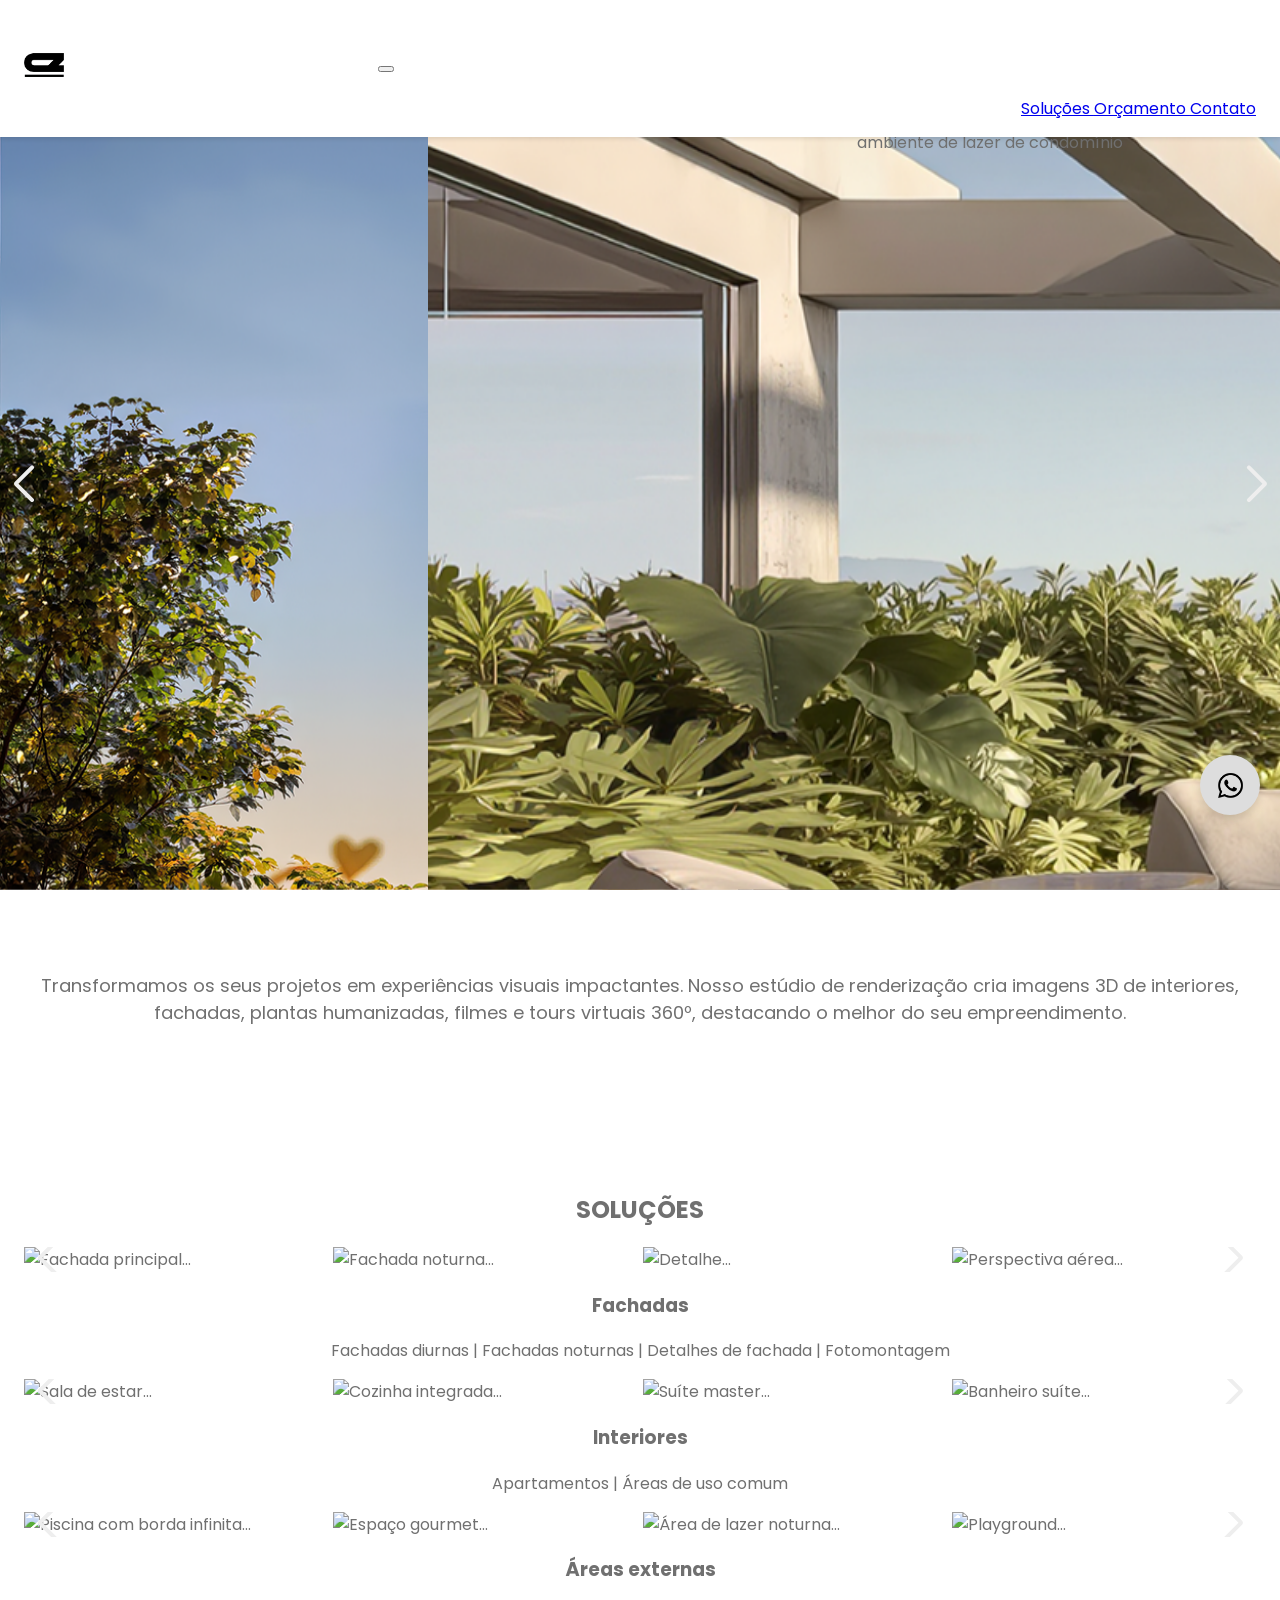
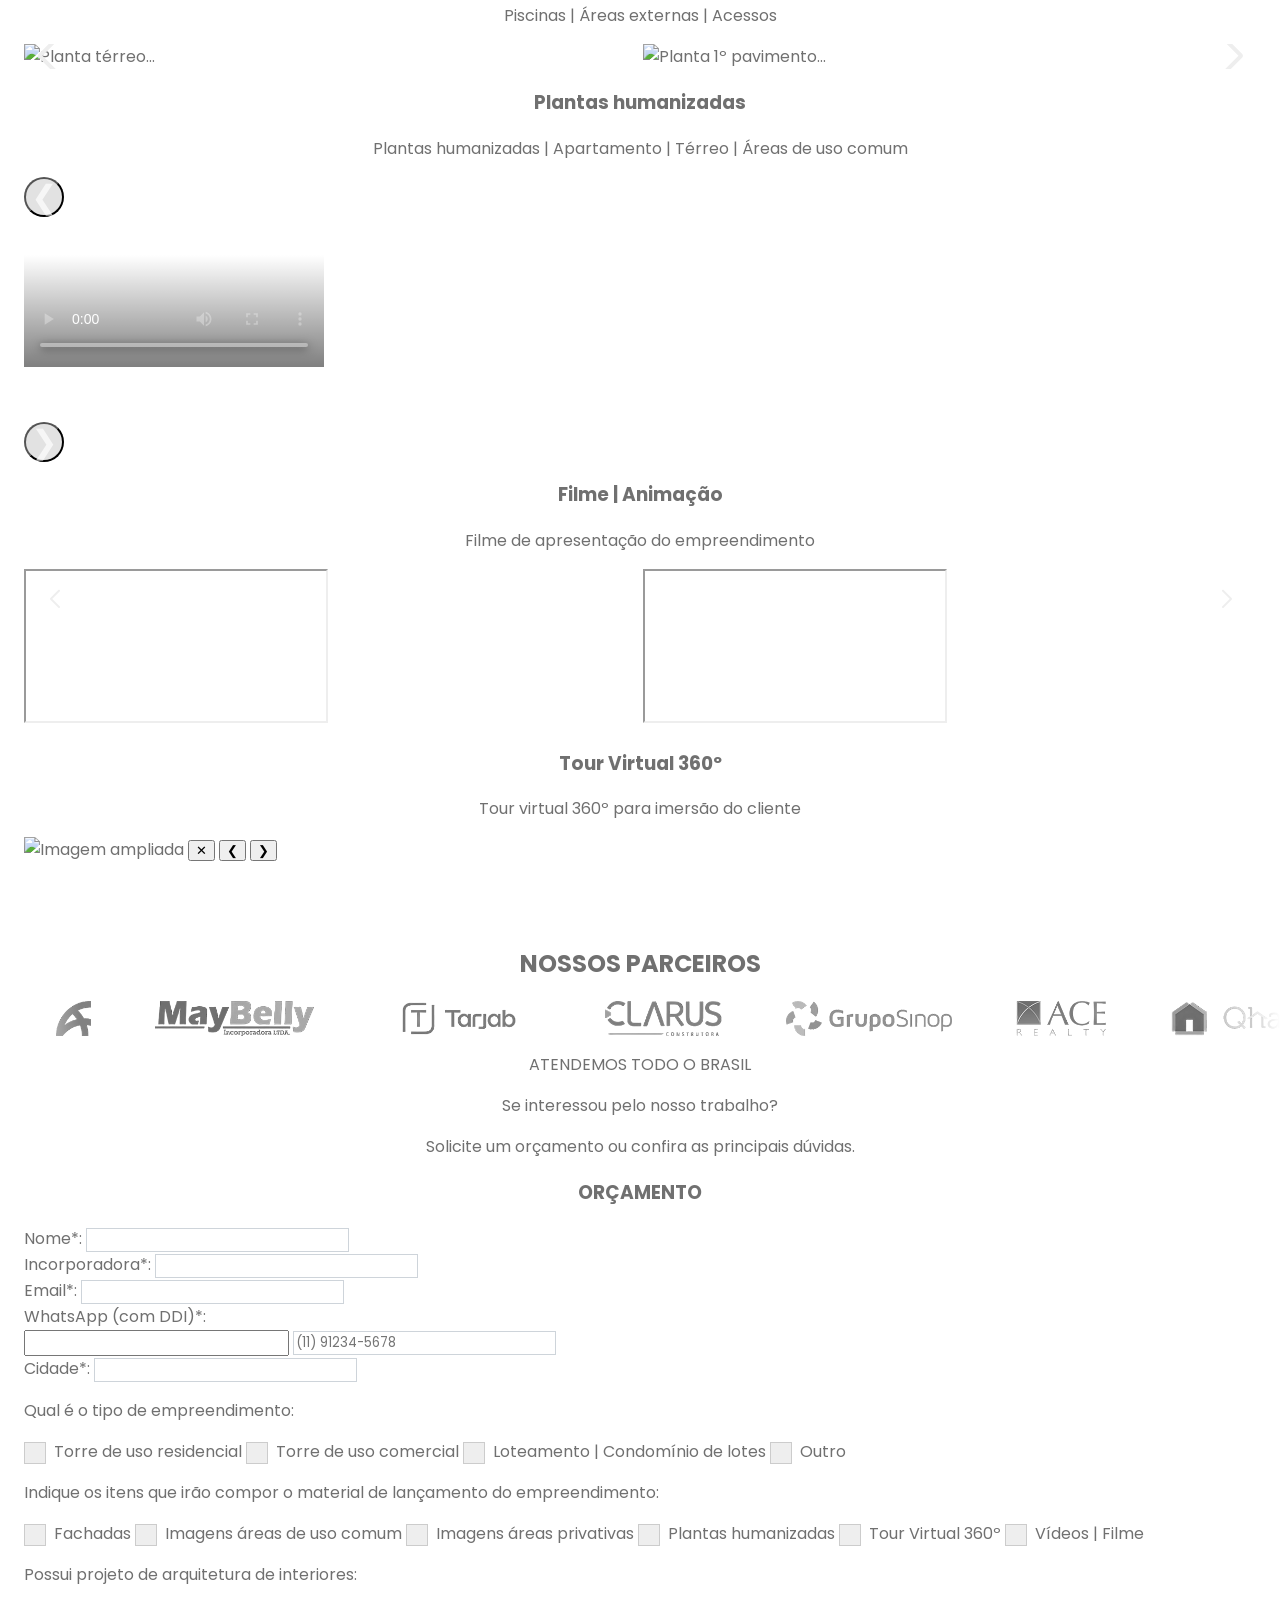
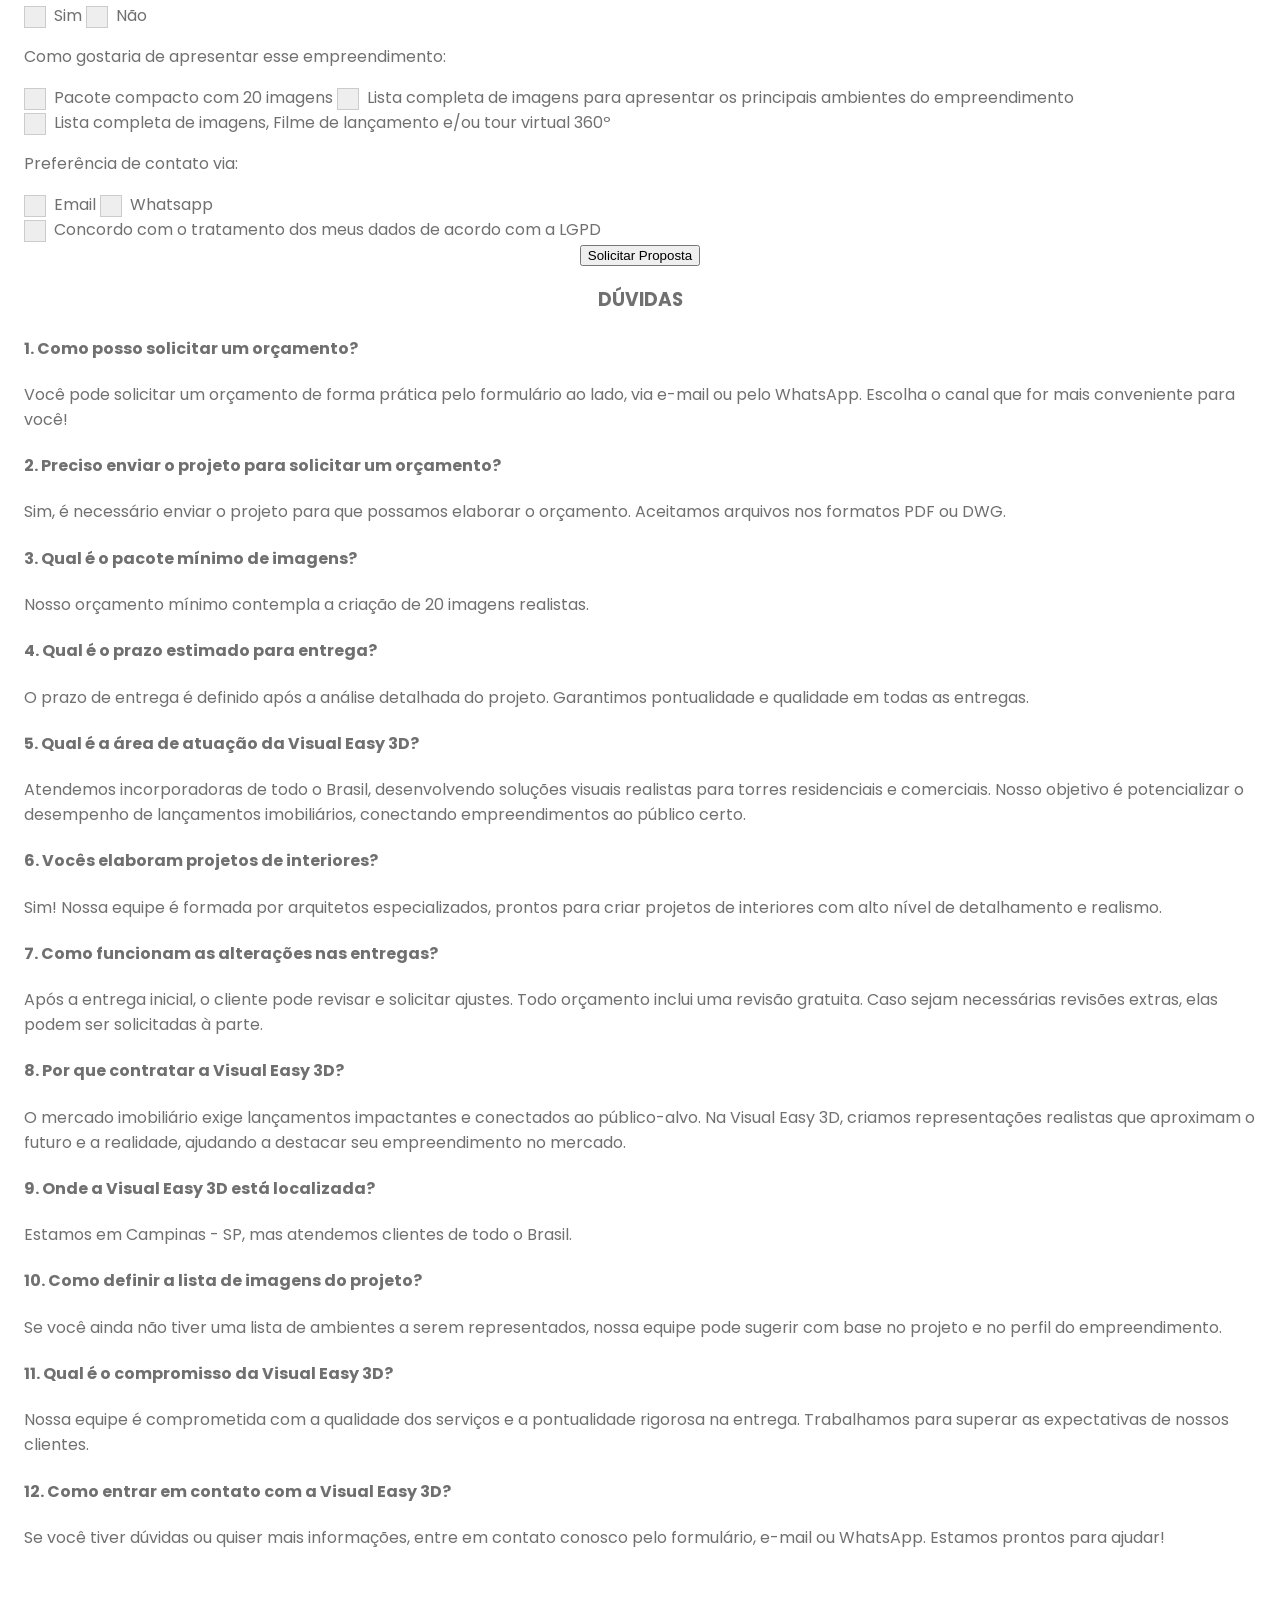
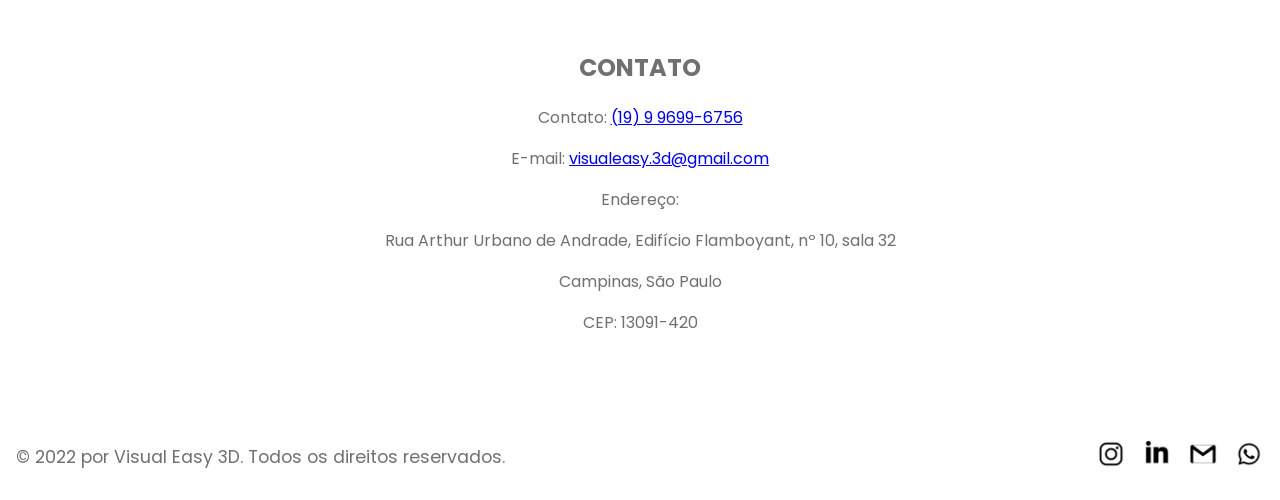
==== commit 55cc03a3: "Atualizacao-WhatsApp" ====
--- a/home.html
+++ b/home.html
@@ -1,2282 +1,1976 @@
 <!DOCTYPE html>
 <html lang="pt-BR">
-
-<head>
-  <meta charset="UTF-8" />
-  <meta name="viewport" content="width=device-width, initial-scale=1.0" />
-  <title>Visual Easy 3D - Estúdio de Renderização Profissional</title>
-
-  <!-- Preconnect para domínios externos (colocado no topo para iniciar conexões mais cedo) -->
-  <link rel="preconnect" href="https://fonts.googleapis.com">
-  <link rel="preconnect" href="https://fonts.gstatic.com" crossorigin>
-  <link rel="preconnect" href="https://cdn.jsdelivr.net" crossorigin>
-  <link rel="preconnect" href="https://cdnjs.cloudflare.com" crossorigin>
-  <link rel="preconnect" href="https://www.googletagmanager.com" crossorigin>
-  <link rel="preconnect" href="https://www.google-analytics.com" crossorigin>
-
-  <!-- Analytics - mantido no topo para capturar métricas corretamente -->
-  <script async src="https://www.googletagmanager.com/gtag/js?id=G-THZBSRV92T"></script>
-  <script>
-    window.dataLayer = window.dataLayer || [];
-    function gtag(){dataLayer.push(arguments);}
-    gtag('js', new Date());
-    gtag('config', 'G-THZBSRV92T', {
-      'send_page_view': true,
-      'anonymize_ip': true,
-      'cookie_flags': 'SameSite=None;Secure'
-    });
-  </script>
-
-  <!-- Meta tags SEO aprimoradas -->
-  <meta name="description"
-    content="Transformamos os seus projetos em experiências visuais impactantes. Nosso estúdio de renderização cria imagens 3D de interiores, fachadas, plantas humanizadas, filmes e tours virtuais 360º." />
-  <meta name="keywords"
-    content="renderização 3D, imagens 3D, visualização arquitetônica, tour virtual 360, plantas humanizadas, fachadas 3D, interiores 3D" />
-  <meta name="author" content="Visual Easy 3D" />
-  <meta name="robots" content="index, follow" />
-  <meta name="generator" content="Visual Easy 3D" />
-
-  <!-- Open Graph para compartilhamento em redes sociais -->
-  <meta property="og:title" content="Visual Easy 3D - Estúdio de Renderização Profissional" />
-  <meta property="og:description"
-    content="Transformamos projetos em experiências visuais impactantes com renderização 3D realista. Fachadas, interiores, plantas humanizadas e tours 360º." />
-  <meta property="og:type" content="website" />
-  <meta property="og:url" content="https://visualeasy.com.br" />
-  <meta property="og:image" content="https://visualeasy.com.br/public/assets/identidade_visual/preview.jpg" />
-  <meta property="og:site_name" content="Visual Easy 3D" />
-  <meta property="og:locale" content="pt_BR" />
-
-  <!-- Twitter Card -->
-  <meta name="twitter:card" content="summary_large_image">
-  <meta name="twitter:title" content="Visual Easy 3D - Estúdio de Renderização Profissional">
-  <meta name="twitter:description" content="Transformamos projetos em experiências visuais impactantes com renderização 3D realista. Fachadas, interiores, plantas humanizadas e tours 360º.">
-  <meta name="twitter:image" content="https://visualeasy.com.br/public/assets/identidade_visual/preview.jpg">
-
-  <!-- Meta tags de segurança -->
-  <meta http-equiv="X-Frame-Options" content="SAMEORIGIN">
-  <meta http-equiv="X-Content-Type-Options" content="nosniff">
-  <meta http-equiv="Referrer-Policy" content="strict-origin-when-cross-origin">
-
-  <!-- Links canônicos e alternativas para dispositivos -->
-  <link rel="canonical" href="https://visualeasy.com.br/home" />
-  <link rel="alternate" href="https://visualeasy.com.br/home" hreflang="pt-BR" />
-
-  <!-- Preload dos recursos críticos -->
-  <link rel="preload" href="public/assets/identidade_visual/logo.webp" as="image" type="image/webp" />
-  <link rel="preload" href="public/assets/section_02_carrossel/01.webp" as="image"
-    fetchpriority="high" type="image/webp" />
-
-  <!-- Estilos críticos inline (não alterados do original) -->
-  <style>
-    body {
-      font-family: 'Poppins', sans-serif;
-      color: #707070;
-      margin: 0;
-      padding: 0;
-      overflow-x: hidden;
-    }
-    header {
-      background-color: #fff;
-      padding: 1rem 1.5rem;
-      position: fixed;
-      width: 100%;
-      z-index: 50;
-      top: 0;
-      left: 0;
-      box-shadow: 0 2px 4px rgba(0,0,0,0.1);
-      box-sizing: border-box;
-    }
-    header .container {
-      display: flex;
-      justify-content: space-between;
-      align-items: center;
-      max-width: 1280px;
-      margin: 0 auto;
-    }
-    header .logo {
-      height: 40px;
-      width: auto;
-    }
-    .swiper-button-next, .swiper-button-prev {
-      color: #eeeeee !important;
-    }
-    .pt-20 { padding-top: 5rem; }
-    .container { width: 100%; max-width: 1280px; margin: 0 auto; }
-    .text-center { text-align: center; }
-    .py-16 { padding-top: 4rem; padding-bottom: 4rem; }
-    .px-6 { padding-left: 1.5rem; padding-right: 1.5rem; }
-    #preloader {
-      position: fixed;
-      inset: 0;
-      z-index: 9999;
-      background: #fff;
-      display: flex;
-      align-items: center;
-      justify-content: center;
-      transition: opacity 0.7s cubic-bezier(.4,0,.2,1);
-      opacity: 1;
-    }
-    .logo-mask {
-      position: relative;
-      width: 80px;
-      height: 80px;
-      display: flex;
-      align-items: center;
-      justify-content: center;
-    }
-    .logo-mask img {
-      width: 80px;
-      height: 80px;
-      display: block;
-      position: relative;
-      z-index: 1;
-    }
-    .mask-anim {
-      position: absolute;
-      left: 0; top: 0; bottom: 0;
-      width: 100%;
-      background: #fff;
-      z-index: 2;
-      animation: revealLogo 2s cubic-bezier(.4,0,.2,1) forwards;
-    }
-    @keyframes revealLogo {
-      from { width: 100%; }
-      to   { width: 0%; }
-    }
-    #preloader.preloader-hide {
-      opacity: 0;
-      pointer-events: none;
-    }
-
-    .custom-checkbox {
-      position: relative;
-      padding-left: 30px;
-      cursor: pointer;
-      display: inline-block;
-      line-height: 20px;
-    }
-
-    .custom-checkbox input {
-      position: absolute;
-      opacity: 0;
-      cursor: pointer;
-    }
-
-    .checkmark {
-      position: absolute;
-      top: 0;
-      left: 0;
-      height: 20px;
-      width: 20px;
-      background-color: #eee;
-      border: 1px solid #ccc;
-      transition: all 0.2s ease;
-    }
-
-    .custom-checkbox:hover input~.checkmark {
-      background-color: #ccc;
-    }
-
-    .custom-checkbox input:checked~.checkmark {
-      background-color: #9c9c9c;
-    }
-
-    .checkmark:after {
-      content: "";
-      position: absolute;
-      display: none;
-    }
-
-    .custom-checkbox input:checked~.checkmark:after {
-      display: block;
-    }
-
-    .custom-checkbox .checkmark:after {
-      left: 7px;
-      top: 3px;
-      width: 5px;
-      height: 10px;
-      border: solid white;
-      border-width: 0 2px 2px 0;
-      transform: rotate(45deg);
-    }
-
-    @media (max-width: 768px) {
-      .mb-mobile-extra {
-        margin-bottom: 2.5rem !important;
-      }
-    }
-  </style>
-
-  <!-- Carregamento otimizado das fontes -->
-  <link href="https://fonts.googleapis.com/css2?family=Poppins:wght@300;400;500;600;700&display=swap"
-    rel="stylesheet" media="print" onload="this.media='all'">
-  <noscript>
-    <link href="https://fonts.googleapis.com/css2?family=Poppins:wght@300;400;500;600;700&display=swap" rel="stylesheet">
-  </noscript>
-
-  <!-- Swiper CSS com carregamento otimizado -->
-  <link rel="stylesheet" href="https://cdn.jsdelivr.net/npm/swiper@11/swiper-bundle.min.css" media="print"
-    onload="this.media='all'" />
-  <noscript>
-    <link rel="stylesheet" href="https://cdn.jsdelivr.net/npm/swiper@11/swiper-bundle.min.css" />
-  </noscript>
-
-  <!-- Microdata Schema.org expandido -->
-  <script type="application/ld+json">
-    {
-      "@context": "https://schema.org",
-      "@type": "ProfessionalService",
-      "name": "Visual Easy 3D",
-      "description": "Estúdio especializado em renderização 3D para projetos arquitetônicos.",
-      "address": {
-        "@type": "PostalAddress",
-        "streetAddress": "Rua Arthur Urbano de Andrade, Edifício Flamboyant, nº 10, sala 32",
-        "addressLocality": "Campinas",
-        "addressRegion": "São Paulo",
-        "postalCode": "13091-420",
-        "addressCountry": "BR"
-      },
-      "telephone": "+551996996756",
-      "email": "visualeasy.3d@gmail.com",
-      "url": "https://visualeasy.com.br",
-      "image": "https://visualeasy.com.br/public/assets/identidade_visual/logo.webp",
-      "sameAs": [
-        "https://www.instagram.com/visual.easy/",
-        "https://www.linkedin.com/company/visual-easy-3d/"
-      ],
-      "priceRange": "$$",
-      "openingHoursSpecification": [
-        {
-          "@type": "OpeningHoursSpecification",
-          "dayOfWeek": [
-            "Monday",
-            "Tuesday",
-            "Wednesday",
-            "Thursday",
-            "Friday"
-          ],
-          "opens": "09:00",
-          "closes": "18:00"
-        }
-      ],
-      "hasOfferCatalog": {
-        "@type": "OfferCatalog",
-        "name": "Serviços de Renderização 3D",
-        "itemListElement": [
+  <head>
+    <meta charset="UTF-8" />
+    <meta name="viewport" content="width=device-width, initial-scale=1.0" />
+    <title>Visual Easy 3D - Estúdio de Renderização Profissional</title>
+
+    <!-- CRÍTICO PARA SEO: A tag canonical AQUI aponta para a raiz (index).
+         Isso avisa ao Google que a home.html é uma cópia da principal,
+         evitando punição por conteúdo duplicado. -->
+    <link rel="canonical" href="https://visualeasy.com.br/" />
+    <link rel="alternate" href="https://visualeasy.com.br/" hreflang="pt-BR" />
+
+    <link
+      rel="icon"
+      href="public/assets/identidade_visual/favicon.webp"
+      type="image/webp"
+    />
+
+    <!-- Preconnect para performance -->
+    <link rel="preconnect" href="https://fonts.googleapis.com" />
+    <link rel="preconnect" href="https://fonts.gstatic.com" crossorigin />
+    <link rel="preconnect" href="https://cdn.jsdelivr.net" crossorigin />
+    <link rel="preconnect" href="https://cdnjs.cloudflare.com" crossorigin />
+    <link rel="preconnect" href="https://www.googletagmanager.com" crossorigin />
+    <link rel="preconnect" href="https://www.google-analytics.com" crossorigin />
+
+    <!-- Google Analytics -->
+    <script
+      async
+      src="https://www.googletagmanager.com/gtag/js?id=G-THZBSRV92T"
+    ></script>
+    <script>
+      window.dataLayer = window.dataLayer || [];
+      function gtag() {
+        dataLayer.push(arguments);
+      }
+      gtag('js', new Date());
+      gtag('config', 'G-THZBSRV92T', {
+        send_page_view: true,
+        anonymize_ip: true,
+        cookie_flags: 'SameSite=None;Secure',
+      });
+    </script>
+
+    <!-- SEO Meta Tags -->
+    <meta
+      name="description"
+      content="Transformamos os seus projetos em experiências visuais impactantes. Nosso estúdio de renderização cria imagens 3D de interiores, fachadas, plantas humanizadas, filmes e tours virtuais 360º."
+    />
+    <meta
+      name="keywords"
+      content="renderização 3D, imagens 3D, visualização arquitetônica, tour virtual 360, plantas humanizadas, fachadas 3D, interiores 3D, maquete eletrônica"
+    />
+    <meta name="author" content="Visual Easy 3D" />
+    <meta name="robots" content="index, follow" />
+    <meta name="generator" content="Visual Easy 3D" />
+
+    <!-- Open Graph / Social Media -->
+    <meta
+      property="og:title"
+      content="Visual Easy 3D - Estúdio de Renderização Profissional"
+    />
+    <meta
+      property="og:description"
+      content="Transformamos projetos em experiências visuais impactantes com renderização 3D realista. Fachadas, interiores, plantas humanizadas e tours 360º."
+    />
+    <meta property="og:type" content="website" />
+    <meta property="og:url" content="https://visualeasy.com.br/" />
+    <meta
+      property="og:image"
+      content="https://visualeasy.com.br/public/assets/identidade_visual/preview.jpg"
+    />
+    <meta property="og:site_name" content="Visual Easy 3D" />
+    <meta property="og:locale" content="pt_BR" />
+
+    <meta name="twitter:card" content="summary_large_image" />
+    <meta
+      name="twitter:title"
+      content="Visual Easy 3D - Estúdio de Renderização Profissional"
+    />
+    <meta
+      name="twitter:description"
+      content="Transformamos projetos em experiências visuais impactantes com renderização 3D realista. Fachadas, interiores, plantas humanizadas e tours 360º."
+    />
+    <meta
+      name="twitter:image"
+      content="https://visualeasy.com.br/public/assets/identidade_visual/preview.jpg"
+    />
+
+    <meta http-equiv="X-Frame-Options" content="SAMEORIGIN" />
+    <meta http-equiv="X-Content-Type-Options" content="nosniff" />
+    <meta http-equiv="Referrer-Policy" content="strict-origin-when-cross-origin" />
+
+    <!-- Preload LCP Images -->
+    <link
+      rel="preload"
+      href="public/assets/identidade_visual/logo.webp"
+      as="image"
+      type="image/webp"
+    />
+    <link
+      rel="preload"
+      href="public/assets/section_02_carrossel/01.webp"
+      as="image"
+      fetchpriority="high"
+      type="image/webp"
+    />
+
+    <!-- CSS Fonts & Libs -->
+    <link
+      href="https://fonts.googleapis.com/css2?family=Poppins:wght@300;400;500;600;700&display=swap"
+      rel="stylesheet"
+      media="print"
+      onload="this.media='all'"
+    />
+    <noscript>
+      <link
+        href="https://fonts.googleapis.com/css2?family=Poppins:wght@300;400;500;600;700&display=swap"
+        rel="stylesheet"
+      />
+    </noscript>
+
+    <link
+      rel="stylesheet"
+      href="https://cdn.jsdelivr.net/npm/swiper@11/swiper-bundle.min.css"
+      media="print"
+      onload="this.media='all'"
+    />
+    <noscript>
+      <link
+        rel="stylesheet"
+        href="https://cdn.jsdelivr.net/npm/swiper@11/swiper-bundle.min.css"
+      />
+    </noscript>
+
+    <!-- intl-tel-input (bandeira + DDI) -->
+    <link
+      rel="stylesheet"
+      href="https://cdn.jsdelivr.net/npm/intl-tel-input@18.6.1/build/css/intlTelInput.css"
+    />
+
+    <!-- Schema.org -->
+    <script type="application/ld+json">
+      {
+        "@context": "https://schema.org",
+        "@type": "ProfessionalService",
+        "name": "Visual Easy 3D",
+        "description": "Estúdio especializado em renderização 3D para projetos arquitetônicos.",
+        "address": {
+          "@type": "PostalAddress",
+          "streetAddress": "Rua Arthur Urbano de Andrade, Edifício Flamboyant, nº 10, sala 32",
+          "addressLocality": "Campinas",
+          "addressRegion": "São Paulo",
+          "postalCode": "13091-420",
+          "addressCountry": "BR"
+        },
+        "telephone": "+551996996756",
+        "email": "visualeasy.3d@gmail.com",
+        "url": "https://visualeasy.com.br",
+        "image": "https://visualeasy.com.br/public/assets/identidade_visual/logo.webp",
+        "sameAs": [
+          "https://www.instagram.com/visual.easy/",
+          "https://www.linkedin.com/company/visual-easy-3d/"
+        ],
+        "priceRange": "$$",
+        "openingHoursSpecification": [
           {
-            "@type": "Offer",
-            "itemOffered": {
-              "@type": "Service",
-              "name": "Renderização de Fachadas"
-            }
+            "@type": "OpeningHoursSpecification",
+            "dayOfWeek": ["Monday", "Tuesday", "Wednesday", "Thursday", "Friday"],
+            "opens": "09:00",
+            "closes": "18:00"
+          }
+        ],
+        "hasOfferCatalog": {
+          "@type": "OfferCatalog",
+          "name": "Serviços de Renderização 3D",
+          "itemListElement": [
+            { "@type": "Offer", "itemOffered": { "@type": "Service", "name": "Renderização de Fachadas" } },
+            { "@type": "Offer", "itemOffered": { "@type": "Service", "name": "Renderização de Interiores" } },
+            { "@type": "Offer", "itemOffered": { "@type": "Service", "name": "Plantas Humanizadas" } },
+            { "@type": "Offer", "itemOffered": { "@type": "Service", "name": "Tour Virtual 360°" } }
+          ]
+        }
+      }
+    </script>
+
+    <!-- Tailwind CSS -->
+    <script src="https://cdn.tailwindcss.com" defer></script>
+    <script>
+      window.tailwindConfig = {
+        theme: {
+          extend: {
+            colors: {
+              primary: '#007bff',
+              secondary: '#f8f9fa',
+              dark: '#343a40',
+              gray: { 200: '#e9ecef', 700: '#707070' },
+            },
+            fontFamily: { sans: ['Poppins', 'sans-serif'] },
           },
-          {
-            "@type": "Offer",
-            "itemOffered": {
-              "@type": "Service",
-              "name": "Renderização de Interiores"
-            }
-          },
-          {
-            "@type": "Offer",
-            "itemOffered": {
-              "@type": "Service",
-              "name": "Plantas Humanizadas"
-            }
-          },
-          {
-            "@type": "Offer",
-            "itemOffered": {
-              "@type": "Service",
-              "name": "Tour Virtual 360°"
-            }
-          }
-        ]
-      }
-    }
-  </script>
-
-  <!-- Tailwind CSS com defer para evitar bloqueio de renderização -->
-  <script src="https://cdn.tailwindcss.com" defer></script>
-
-  <script>
-    window.tailwindConfig = {
-      theme: {
-        extend: {
-          colors: {
-            primary: '#007bff',
-            secondary: '#f8f9fa',
-            dark: '#343a40',
-            gray: {
-              200: '#e9ecef',
-              700: '#707070'
-            }
-          },
-          fontFamily: {
-            sans: ['Poppins', 'sans-serif'],
-          },
-        }
-      }
-    };
-
-    document.addEventListener('DOMContentLoaded', function() {
-      if (window.tailwind) {
-        window.tailwind.config = window.tailwindConfig;
-      }
-    });
-  </script>
-
-  <style>
-    body,
-    p,
-    h1,
-    h2,
-    h3,
-    h4,
-    h5,
-    h6,
-    span,
-    div,
-    li,
-    td,
-    th,
-    label,
-    input,
-    textarea,
-    select {
-      color: #707070;
-    }
-
-    .swiper-button-next,
-    .swiper-button-prev,
-    button,
-    .cta-primary,
-    .btn-transition,
-    .whatsapp-float,
-    .custom-checkbox .checkmark:after,
-    .input-error,
-    .error-message,
-    input[type="submit"],
-    .text-yellow-400,
-    footer img,
-    #mobile-footer img {
-      color: inherit !important;
-    }
-
-    .swiper-button-next,
-    .swiper-button-prev {
-      color: #eeeeee !important;
-    }
-
-    .swiper-button-next:after,
-    .swiper-button-prev:after {
-      font-size: 36px;
-      font-weight: bold;
-    }
-
-    #desktop-footer {
-      display: flex;
-      position: static;
-      box-shadow: none;
-      padding: 1.5rem 1rem;
-    }
-
-    #desktop-footer .container {
-      display: flex;
-      align-items: center;
-    }
-
-    #desktop-footer p {
-      display: block;
-      margin: 0;
-      font-size: 1.09375rem;
-      flex: 1;
-    }
-
-    #desktop-footer .flex {
-      display: flex;
-      justify-content: flex-end;
-    }
-
-    #desktop-footer img {
-      height: 30px;
-      width: 30px;
-      margin-left: 1rem;
-      transition: transform 0.3s ease;
-    }
-
-    #desktop-footer img:hover {
-      transform: scale(1.1);
-    }
-
-    #mobile-footer {
-      display: none;
-    }
-
-    .whatsapp-float {
-      position: fixed;
-      bottom: 85px;
-      right: 20px;
-      z-index: 100;
-      background-color: #dddddd;
-      color: white !important;
-      border-radius: 50%;
-      width: 60px;
-      height: 60px;
-      display: flex;
-      align-items: center;
-      justify-content: center;
-      box-shadow: 0 4px 8px rgba(0, 0, 0, 0.15);
-      transition: all 0.3s ease;
-    }
-
-    .whatsapp-float:hover {
-      transform: scale(1.1);
-      box-shadow: 0 6px 12px rgba(0, 0, 0, 0.2);
-    }
-
-    .whatsapp-float img {
-      width: 35px;
-      height: 35px;
-    }
-
-    @media (max-width: 768px) {
-      .whatsapp-float {
-        display: none;
-      }
-    }
-
-    .btn-transition {
-      transition: all 0.3s ease;
-    }
-
-    .btn-transition:hover {
-      transform: translateY(-2px);
-      box-shadow: 0 4px 8px rgba(0, 0, 0, 0.1);
-    }
-
-    .cta-primary {
-      background-color: #007bff;
-      color: white !important;
-      font-weight: bold;
-      padding: 0.75rem 1.5rem;
-      border-radius: 0.375rem;
-      display: inline-block;
-      transition: all 0.3s ease;
-      box-shadow: 0 4px 6px rgba(0, 50, 170, 0.15);
-    }
-
-    .cta-primary:hover {
-      background-color: #0069d9;
-      transform: translateY(-2px);
-      box-shadow: 6px 8px rgba(0, 50, 170, 0.2);
-    }
-
-    @media (max-width: 768px) {
-      #desktop-footer {
-        display: none;
-      }
-
-      #mobile-footer {
-        display: flex;
+        },
+      };
+      document.addEventListener('DOMContentLoaded', function () {
+        if (window.tailwind) {
+          window.tailwind.config = window.tailwindConfig;
+        }
+      });
+    </script>
+
+    <style>
+      body, p, h1, h2, h3, h4, h5, h6, span, div, li, td, th, label, input, textarea, select {
+        font-family: 'Poppins', sans-serif;
+        color: #707070;
+      }
+      body {
+        margin: 0;
+        padding: 0;
+        overflow-x: hidden;
+      }
+      /* Acessibilidade: Classe sr-only para esconder o H1 visualmente mas manter para SEO */
+      .sr-only {
+        position: absolute;
+        width: 1px;
+        height: 1px;
+        padding: 0;
+        margin: -1px;
+        overflow: hidden;
+        clip: rect(0, 0, 0, 0);
+        white-space: nowrap;
+        border-width: 0;
+      }
+      header {
+        background-color: #fff;
+        padding: 1rem 1.5rem;
         position: fixed;
-        bottom: 0;
-        left: 0;
         width: 100%;
         z-index: 50;
-        background-color: white;
-        box-shadow: 0 -1px 5px rgba(0, 0, 0, 0.1);
-        padding: 0.75rem 0.75rem;
-      }
-
-      #mobile-footer .container {
+        top: 0;
+        left: 0;
+        box-shadow: 0 2px 4px rgba(0, 0, 0, 0.1);
+        box-sizing: border-box;
+      }
+      header .container {
         display: flex;
         justify-content: space-between;
         align-items: center;
+        max-width: 1280px;
+        margin: 0 auto;
+      }
+      header .logo {
+        height: 40px;
+        width: auto;
+      }
+      .swiper-button-next,
+      .swiper-button-prev {
+        color: #eeeeee !important;
+      }
+      .pt-20 {
+        padding-top: 5rem;
+      }
+      .container {
+        width: 100%;
+        max-width: 1280px;
+        margin: 0 auto;
+      }
+      .text-center {
         text-align: center;
+      }
+      .py-16 {
+        padding-top: 4rem;
+        padding-bottom: 4rem;
+      }
+      .px-6 {
+        padding-left: 1.5rem;
+        padding-right: 1.5rem;
+      }
+      #preloader {
+        position: fixed;
+        inset: 0;
+        z-index: 9999;
+        background: #fff;
+        display: flex;
+        align-items: center;
+        justify-content: center;
+        transition: opacity 0.7s cubic-bezier(.4,0,.2,1);
+        opacity: 1;
+      }
+      .logo-mask {
+        position: relative;
+        width: 80px;
+        height: 80px;
+        display: flex;
+        align-items: center;
+        justify-content: center;
+      }
+      .logo-mask img {
+        width: 80px;
+        height: 80px;
+        display: block;
+        position: relative;
+        z-index: 1;
+      }
+      .mask-anim {
+        position: absolute;
+        left: 0;
+        top: 0;
+        bottom: 0;
         width: 100%;
-      }
-
-      #mobile-footer img {
-        height: 32px;
-        width: 32px;
+        background: #fff;
+        z-index: 2;
+        animation: revealLogo 2s cubic-bezier(.4,0,.2,1) forwards;
+      }
+      @keyframes revealLogo {
+        from {
+          width: 100%;
+        }
+        to {
+          width: 0%;
+        }
+      }
+      #preloader.preloader-hide {
+        opacity: 0;
+        pointer-events: none;
+      }
+
+      /* Custom Checkbox */
+      .custom-checkbox {
+        position: relative;
+        padding-left: 30px;
+        cursor: pointer;
+        display: inline-block;
+        line-height: 20px;
+      }
+      .custom-checkbox input {
+        position: absolute;
+        opacity: 0;
+        cursor: pointer;
+      }
+      .checkmark {
+        position: absolute;
+        top: 0;
+        left: 0;
+        height: 20px;
+        width: 20px;
+        background-color: #eee;
+        border: 1px solid #ccc;
+        transition: all 0.2s ease;
+      }
+      .custom-checkbox:hover input ~ .checkmark {
+        background-color: #ccc;
+      }
+      .custom-checkbox input:checked ~ .checkmark {
+        background-color: #9c9c9c;
+      }
+      .checkmark:after {
+        content: '';
+        position: absolute;
+        display: none;
+      }
+      .custom-checkbox input:checked ~ .checkmark:after {
+        display: block;
+      }
+      .custom-checkbox .checkmark:after {
+        left: 7px;
+        top: 3px;
+        width: 5px;
+        height: 10px;
+        border: solid white;
+        border-width: 0 2px 2px 0;
+        transform: rotate(45deg);
+      }
+
+      @media (max-width: 768px) {
+        .mb-mobile-extra {
+          margin-bottom: 2.5rem !important;
+        }
+      }
+      .swiper-button-next:after,
+      .swiper-button-prev:after {
+        font-size: 36px;
+        font-weight: bold;
+      }
+      #desktop-footer {
+        display: flex;
+        position: static;
+        box-shadow: none;
+        padding: 1.5rem 1rem;
+      }
+      #desktop-footer .container {
+        display: flex;
+        align-items: center;
+      }
+      #desktop-footer p {
+        display: block;
+        margin: 0;
+        font-size: 1.09375rem;
+        flex: 1;
+      }
+      #desktop-footer .flex {
+        display: flex;
+        justify-content: flex-end;
+      }
+      #desktop-footer img {
+        height: 30px;
+        width: 30px;
+        margin-left: 1rem;
         transition: transform 0.3s ease;
       }
-
-      #mobile-footer img:hover {
+      #desktop-footer img:hover {
         transform: scale(1.1);
       }
-
-      #mobile-footer a {
-        flex: 1;
+      #mobile-footer {
+        display: none;
+      }
+      .whatsapp-float {
+        position: fixed;
+        bottom: 85px;
+        right: 20px;
+        z-index: 100;
+        background-color: #dddddd;
+        color: white !important;
+        border-radius: 50%;
+        width: 60px;
+        height: 60px;
         display: flex;
+        align-items: center;
         justify-content: center;
-      }
-    }
-
-    .fade-in {
-      animation: fadeIn 0.8s ease-in;
-    }
-
-    @keyframes fadeIn {
-      from {
+        box-shadow: 0 4px 8px rgba(0, 0, 0, 0.15);
+        transition: all 0.3s ease;
+      }
+      .whatsapp-float:hover {
+        transform: scale(1.1);
+        box-shadow: 0 6px 12px rgba(0, 0, 0, 0.2);
+      }
+      .whatsapp-float img {
+        width: 35px;
+        height: 35px;
+      }
+      @media (max-width: 768px) {
+        .whatsapp-float {
+          display: none;
+        }
+      }
+      .btn-transition {
+        transition: all 0.3s ease;
+      }
+      .btn-transition:hover {
+        transform: translateY(-2px);
+        box-shadow: 0 4px 8px rgba(0, 0, 0, 0.1);
+      }
+      .cta-primary {
+        background-color: #007bff;
+        color: white !important;
+        font-weight: bold;
+        padding: 0.75rem 1.5rem;
+        border-radius: 0.375rem;
+        display: inline-block;
+        transition: all 0.3s ease;
+        box-shadow: 0 4px 6px rgba(0, 50, 170, 0.15);
+      }
+      .cta-primary:hover {
+        background-color: #0069d9;
+        transform: translateY(-2px);
+        box-shadow: 6px 8px rgba(0, 50, 170, 0.2);
+      }
+      @media (max-width: 768px) {
+        #desktop-footer {
+          display: none;
+        }
+        #mobile-footer {
+          display: flex;
+          position: fixed;
+          bottom: 0;
+          left: 0;
+          width: 100%;
+          z-index: 50;
+          background-color: white;
+          box-shadow: 0 -1px 5px rgba(0, 0, 0, 0.1);
+          padding: 0.75rem 0.75rem;
+        }
+        #mobile-footer .container {
+          display: flex;
+          justify-content: space-between;
+          align-items: center;
+          text-align: center;
+          width: 100%;
+        }
+        #mobile-footer img {
+          height: 32px;
+          width: 32px;
+          transition: transform 0.3s ease;
+        }
+        #mobile-footer img:hover {
+          transform: scale(1.1);
+        }
+        #mobile-footer a {
+          flex: 1;
+          display: flex;
+          justify-content: center;
+        }
+      }
+      .fade-in {
+        animation: fadeIn 0.8s ease-in;
+      }
+      @keyframes fadeIn {
+        from {
+          opacity: 0;
+          transform: translateY(20px);
+        }
+        to {
+          opacity: 1;
+          transform: translateY(0);
+        }
+      }
+      .input-focus {
+        transition: all 0.3s ease;
+        border: 1px solid #ced4da;
+      }
+      .input-focus:focus {
+        border-color: #535353;
+        box-shadow: 0 0 0 0.2rem rgba(184, 184, 184, 0.25);
+        outline: none;
+      }
+      .input-error {
+        border-color: #dc3545 !important;
+      }
+      .error-message {
+        color: #dc3545 !important;
+        font-size: 0.875rem;
+        margin-top: 0.25rem;
+      }
+      .text-primary {
+        color: #007bff !important;
+      }
+      .text-yellow-400 {
+        color: #facc15 !important;
+      }
+      .solution-swiper .swiper-slide img {
+        height: 300px;
+        object-fit: cover;
+        margin: 0 auto;
+      }
+      .plantas-swiper .swiper-slide img {
+        height: 300px;
+        width: 100%;
+        object-fit: contain !important;
+      }
+      .vimeo-container {
+        position: relative;
+        width: 100%;
+        height: 300px;
+        overflow: hidden;
+        border-radius: 8px;
+      }
+      .video-nav-button {
+        color: rgba(255, 255, 255, 0.7);
+        font-size: 32px;
+        border-radius: 50%;
+        display: flex;
+        align-items: center;
+        justify-content: center;
+        transition: background-color 0.3s ease;
+        z-index: 10;
+        background-color: rgba(112, 112, 112, 0.2);
+        width: 40px;
+        height: 40px;
+      }
+      .video-nav-button:hover {
+        background-color: rgba(112, 112, 112, 0.4);
+      }
+      .tour-swiper .swiper-button-next,
+      .tour-swiper .swiper-button-prev {
+        top: 32px;
+        bottom: auto;
+        background-color: rgba(255, 255, 255, 0.7);
+        border-radius: 50%;
+        width: 40px;
+        height: 40px;
+        z-index: 51;
+      }
+      .tour-swiper .swiper-button-next {
+        right: 10px;
+      }
+      .tour-swiper .swiper-button-prev {
+        left: 10px;
+      }
+      .tour-swiper .swiper-button-next:after,
+      .tour-swiper .swiper-button-prev:after {
+        font-size: 18px;
+      }
+      @media (min-width: 1024px) {
+        .multi-image-swiper .swiper-slide {
+          width: 25%;
+        }
+        .dual-image-swiper .swiper-slide {
+          width: 50%;
+        }
+      }
+      #imageModal {
+        backdrop-filter: blur(5px);
+        transition: all 0.3s ease-in-out;
+      }
+      #modalImage {
+        max-height: 80vh;
+        max-width: 90vw;
+        transition: all 0.3s ease;
+      }
+      .lazy-section {
         opacity: 0;
         transform: translateY(20px);
-      }
-
-      to {
+        transition: opacity 0.5s ease, transform 0.5s ease;
+      }
+      .lazy-section.loaded {
         opacity: 1;
         transform: translateY(0);
       }
-    }
-
-    .input-focus {
-      transition: all 0.3s ease;
-      border: 1px solid #ced4da;
-    }
-
-    .input-focus:focus {
-      border-color: #535353;
-      box-shadow: 0 0 0 0.2rem rgba(184, 184, 184, 0.25);
-      outline: none;
-    }
-
-    .input-error {
-      border-color: #dc3545 !important;
-    }
-
-    .error-message {
-      color: #dc3545 !important;
-      font-size: 0.875rem;
-      margin-top: 0.25rem;
-    }
-
-    .text-primary {
-      color: #007bff !important;
-    }
-
-    .text-yellow-400 {
-      color: #facc15 !important;
-    }
-
-    .solution-swiper .swiper-slide img {
-      height: 300px;
-      object-fit: cover;
-      margin: 0 auto;
-    }
-
-    .plantas-swiper .swiper-slide img {
-      height: 300px;
-      width: 100%;
-      object-fit: contain !important;
-    }
-
-    .vimeo-container {
-      position: relative;
-      width: 100%;
-      height: 300px;
-      overflow: hidden;
-      border-radius: 8px;
-    }
-
-    .video-nav-button {
-      color: rgba(255, 255, 255, 0.7);
-      font-size: 32px;
-      border-radius: 50%;
-      display: flex;
-      align-items: center;
-      justify-content: center;
-      transition: background-color 0.3s ease;
-      z-index: 10;
-      background-color: rgba(112, 112, 112, 0.2);
-      width: 40px;
-      height: 40px;
-    }
-
-    .video-nav-button:hover {
-      background-color: rgba(112, 112, 112, 0.4);
-    }
-
-    .tour-swiper .swiper-button-next,
-    .tour-swiper .swiper-button-prev {
-      top: 32px;
-      bottom: auto;
-      background-color: rgba(255, 255, 255, 0.7);
-      border-radius: 50%;
-      width: 40px;
-      height: 40px;
-      z-index: 51;
-    }
-
-    .tour-swiper .swiper-button-next {
-      right: 10px;
-    }
-
-    .tour-swiper .swiper-button-prev {
-      left: 10px;
-    }
-
-    .tour-swiper .swiper-button-next:after,
-    .tour-swiper .swiper-button-prev:after {
-      font-size: 18px;
-    }
-
-    @media (min-width: 1024px) {
-      .multi-image-swiper .swiper-slide {
-        width: 25%;
-      }
-
-      .dual-image-swiper .swiper-slide {
-        width: 50%;
-      }
-    }
-
-    #imageModal {
-      backdrop-filter: blur(5px);
-      transition: all 0.3s ease-in-out;
-    }
-
-    #modalImage {
-      max-height: 80vh;
-      max-width: 90vw;
-      transition: all 0.3s ease;
-    }
-
-    .lazy-section {
-      opacity: 0;
-      transform: translateY(20px);
-      transition: opacity 0.5s ease, transform 0.5s ease;
-    }
-
-    .lazy-section.loaded {
-      opacity: 1;
-      transform: translateY(0);
-    }
-
-    .main-thumbs-swiper {
-      width: 100%;
-      padding: 10px 0;
-      box-sizing: border-box;
-    }
-
-    .main-thumbs-swiper .swiper-slide {
-      opacity: 0.5;
-      cursor: pointer;
-      overflow: hidden;
-    }
-
-    .main-thumbs-swiper .swiper-slide-thumb-active {
-      opacity: 1;
-    }
-
-    .main-thumbs-swiper .swiper-slide img {
-      width: 100%;
-      height: 100%;
-      object-fit: cover;
-      border-radius: 3px;
-    }
-
-    @media (min-width: 769px) {
-      .main-thumbs-container {
+      .main-thumbs-swiper {
+        width: 100%;
+        padding: 10px 0;
+        box-sizing: border-box;
+      }
+      .main-thumbs-swiper .swiper-slide {
+        opacity: 0.5;
+        cursor: pointer;
+        overflow: hidden;
+      }
+      .main-thumbs-swiper .swiper-slide-thumb-active {
+        opacity: 1;
+      }
+      .main-thumbs-swiper .swiper-slide img {
+        width: 100%;
+        height: 100%;
+        object-fit: cover;
+        border-radius: 3px;
+      }
+      @media (min-width: 769px) {
+        .main-thumbs-container {
+          display: none;
+        }
+      }
+      .container p.text-lg {
+        font-size: 1.125rem;
+      }
+      @media (max-width: 768px) {
+        .container p.text-lg {
+          font-size: 0.9rem;
+          padding-left: 1rem;
+          padding-right: 1rem;
+        }
+        .main-swiper .swiper-slide img {
+          height: 55vh;
+          object-fit: cover;
+        }
+        .main-thumbs-swiper {
+          width: 95%;
+          height: auto;
+        }
+        .main-thumbs-swiper .swiper-slide {
+          height: 100px;
+        }
+        .py-16 {
+          padding-top: 1rem;
+          padding-bottom: 2rem;
+        }
+        section.py-16 {
+          margin-top: -50px !important;
+        }
+        .carousel-container {
+          margin-bottom: 15px;
+        }
+      }
+      @media (min-width: 769px) {
+        .main-swiper {
+          height: 90vh;
+        }
+        .main-swiper .swiper-slide img {
+          height: 90vh;
+          object-fit: cover;
+        }
+        .carousel-container {
+          margin-bottom: 5px;
+        }
+      }
+      .logo-cloud {
+        overflow: hidden;
+        position: relative;
+      }
+      .logos-slider {
+        display: flex;
+        align-items: center;
+        animation: scroll 30s linear infinite;
+        width: max-content;
+      }
+      .logos-slider:hover {
+        animation-play-state: paused;
+      }
+      .logo-item {
+        display: flex;
+        align-items: center;
+        justify-content: center;
+        margin: 0 2rem;
+      }
+      .logo-item img {
+        height: 35px;
+        width: auto;
+        opacity: 0.7;
+        transition: opacity 0.3s ease;
+        filter: grayscale(100%);
+      }
+      .logo-item img:hover {
+        opacity: 1;
+        filter: grayscale(0%);
+      }
+      .blur-overlay-left,
+      .blur-overlay-right {
+        position: absolute;
+        top: 0;
+        height: 100%;
+        width: 80px;
+        pointer-events: none;
+        z-index: 5;
+      }
+      .blur-overlay-left {
+        left: 0;
+        background: linear-gradient(to right, white, transparent);
+      }
+      .blur-overlay-right {
+        right: 0;
+        background: linear-gradient(to left, white, transparent);
+      }
+      @keyframes scroll {
+        0% {
+          transform: translateX(0);
+        }
+        100% {
+          transform: translateX(-50%);
+        }
+      }
+      @media (max-width: 768px) {
+        .flex-col {
+          flex-direction: column;
+        }
+        .w-1\/4,
+        .w-3\/4 {
+          width: 100%;
+        }
+      }
+      .loading-spinner {
         display: none;
-      }
-    }
-
-    .container p.text-lg {
-      font-size: 1.125rem;
-    }
-
-    @media (max-width: 768px) {
-      .container p.text-lg {
-        font-size: 0.9rem;
-        padding-left: 1rem;
-        padding-right: 1rem;
-      }
-
-      .main-swiper .swiper-slide img {
-        height: 55vh;
-        object-fit: cover;
-      }
-
-      .main-thumbs-swiper {
-        width: 95%;
-        height: auto;
-      }
-
-      .main-thumbs-swiper .swiper-slide {
-        height: 100px;
-      }
-
-      .py-16 {
-        padding-top: 1rem;
-        padding-bottom: 2rem;
-      }
-
-      section.py-16 {
-        margin-top: -50px !important;
-      }
-
-      .carousel-container {
-        margin-bottom: 15px;
-      }
-    }
-
-    @media (min-width: 769px) {
-      .main-swiper {
-        height: 90vh;
-      }
-
-      .main-swiper .swiper-slide img {
-        height: 90vh;
-        object-fit: cover;
-      }
-
-      .carousel-container {
-        margin-bottom: 5px;
-      }
-    }
-
-    .logo-cloud {
-      overflow: hidden;
-      position: relative;
-    }
-
-    .logos-slider {
-      display: flex;
-      align-items: center;
-      animation: scroll 30s linear infinite;
-      width: max-content;
-    }
-
-    .logos-slider:hover {
-      animation-play-state: paused;
-    }
-
-    .logo-item {
-      display: flex;
-      align-items: center;
-      justify-content: center;
-      margin: 0 2rem;
-    }
-
-    .logo-item img {
-      height: 35px;
-      width: auto;
-      opacity: 0.7;
-      transition: opacity 0.3s ease;
-      filter: grayscale(100%);
-    }
-
-    .logo-item img:hover {
-      opacity: 1;
-      filter: grayscale(0%);
-    }
-
-    .blur-overlay-left,
-    .blur-overlay-right {
-      position: absolute;
-      top: 0;
-      height: 100%;
-      width: 80px;
-      pointer-events: none;
-      z-index: 5;
-    }
-
-    .blur-overlay-left {
-      left: 0;
-      background: linear-gradient(to right, white, transparent);
-    }
-
-    .blur-overlay-right {
-      right: 0;
-      background: linear-gradient(to left, white, transparent);
-    }
-
-    @keyframes scroll {
-      0% {
-        transform: translateX(0);
-      }
-
-      100% {
-        transform: translateX(-50%);
-      }
-    }
-
-    @media (max-width: 768px) {
-      .flex-col {
-        flex-direction: column;
-      }
-
-      .w-1\/4 {
+        width: 20px;
+        height: 20px;
+        border: 2px solid rgba(255, 255, 255, 0.3);
+        border-radius: 50%;
+        border-top-color: #fff;
+        animation: spin 1s linear infinite;
+        margin-left: 10px;
+      }
+      @keyframes spin {
+        to {
+          transform: rotate(360deg);
+        }
+      }
+      .submit-feedback {
+        display: none;
+        padding: 0.5rem;
+        margin-top: 0.5rem;
+        border-radius: 0.25rem;
+        font-size: 0.875rem;
+        text-align: center;
+      }
+      .submit-success {
+        background-color: rgba(16, 185, 129, 0.1);
+        color: #059669;
+      }
+      .submit-error {
+        background-color: rgba(239, 68, 68, 0.1);
+        color: #dc2626;
+      }
+      a:focus-visible,
+      button:focus-visible,
+      input:focus-visible,
+      textarea:focus-visible,
+      select:focus-visible,
+      [tabindex]:focus-visible {
+        outline: 2px solid #4a90e2;
+        outline-offset: 2px;
+      }
+      .video-container {
+        position: relative;
         width: 100%;
-      }
-
-      .w-3\/4 {
+        height: 300px;
+        background-color: #000;
+        border-radius: 8px;
+        overflow: hidden;
+      }
+      .video-container video {
         width: 100%;
-      }
-    }
-
-    .loading-spinner {
-      display: none;
-      width: 20px;
-      height: 20px;
-      border: 2px solid rgba(255, 255, 255, 0.3);
-      border-radius: 50%;
-      border-top-color: #fff;
-      animation: spin 1s linear infinite;
-      margin-left: 10px;
-    }
-
-    @keyframes spin {
-      to {
-        transform: rotate(360deg);
-      }
-    }
-
-    .submit-feedback {
-      display: none;
-      padding: 0.5rem;
-      margin-top: 0.5rem;
-      border-radius: 0.25rem;
-      font-size: 0.875rem;
-      text-align: center;
-    }
-
-    .submit-success {
-      background-color: rgba(16, 185, 129, 0.1);
-      color: #059669;
-    }
-
-    .submit-error {
-      background-color: rgba(239, 68, 68, 0.1);
-      color: #dc2626;
-    }
-
-    a:focus-visible, button:focus-visible, input:focus-visible,
-    textarea:focus-visible, select:focus-visible,
-    [tabindex]:focus-visible {
-      outline: 2px solid #4a90e2;
-      outline-offset: 2px;
-    }
-
-    .video-container {
-      position: relative;
-      width: 100%;
-      height: 300px;
-      background-color: #000;
-      border-radius: 8px;
-      overflow: hidden;
-    }
-
-    .video-container video {
-      width: 100%;
-      height: 100%;
-      object-fit: contain;
-      background-color: #000;
-    }
-
-    video::-webkit-media-controls-panel {
-      background-image: linear-gradient(transparent, rgba(0, 0, 0, 0.5));
-    }
-
-    .video-thumb-item {
-      opacity: 0.6;
-      transition: all 0.2s ease;
-      border: 2px solid transparent;
-    }
-
-    .video-thumb-item:hover {
-      opacity: 0.9;
-      transform: translateY(-2px);
-    }
-
-    .video-thumb-item.active {
-      opacity: 1;
-      border-color: #707070;
-    }
-
-    .loading-circle {
-      width: 40px;
-      height: 40px;
-      border: 4px solid rgba(255, 255, 255, 0.3);
-      border-radius: 50%;
-      border-top-color: #fff;
-      animation: spin 1s linear infinite;
-    }
-
-    #imageModal .swipe-area {
-      position: absolute;
-      top: 0;
-      left: 0;
-      width: 100%;
-      height: 100%;
-      z-index: 1;
-    }
-
-    #imageModal .modal-content {
-      position: relative;
-      z-index: 2;
-    }
-
-    .image-loading-progress {
-      position: absolute;
-      bottom: 0;
-      left: 0;
-      width: 0%;
-      height: 4px;
-      background-color: #007bff;
-      transition: width 0.3s ease-out;
-      z-index: 10;
-    }
-  
-    #modalClose, #modalPrev, #modalNext {
-      z-index: 10 !important;
-    }
-
-    @media (max-width: 768px) {
-      #mobile-footer a:last-child img {
-        height: 35px !important;
-        width: 35px !important;
-      }
-    }
-  </style>
-  
-</head>
-
-<body class="bg-white">
-  <div id="preloader">
-    <div class="logo-mask">
-      <img src="public/assets/identidade_visual/logo.webp" alt="Visual Easy 3D" width="80" height="80" />
-      <div class="mask-anim"></div>
+        height: 100%;
+        object-fit: contain;
+        background-color: #000;
+      }
+      video::-webkit-media-controls-panel {
+        background-image: linear-gradient(transparent, rgba(0, 0, 0, 0.5));
+      }
+      .video-thumb-item {
+        opacity: 0.6;
+        transition: all 0.2s ease;
+        border: 2px solid transparent;
+      }
+      .video-thumb-item:hover {
+        opacity: 0.9;
+        transform: translateY(-2px);
+      }
+      .video-thumb-item.active {
+        opacity: 1;
+        border-color: #707070;
+      }
+      .loading-circle {
+        width: 40px;
+        height: 40px;
+        border: 4px solid rgba(255, 255, 255, 0.3);
+        border-radius: 50%;
+        border-top-color: #fff;
+        animation: spin 1s linear infinite;
+      }
+      #imageModal .swipe-area {
+        position: absolute;
+        top: 0;
+        left: 0;
+        width: 100%;
+        height: 100%;
+        z-index: 1;
+      }
+      #imageModal .modal-content {
+        position: relative;
+        z-index: 2;
+      }
+      .image-loading-progress {
+        position: absolute;
+        bottom: 0;
+        left: 0;
+        width: 0%;
+        height: 4px;
+        background-color: #007bff;
+        transition: width 0.3s ease-out;
+        z-index: 10;
+      }
+      #modalClose,
+      #modalPrev,
+      #modalNext {
+        z-index: 10 !important;
+      }
+      @media (max-width: 768px) {
+        #mobile-footer a:last-child img {
+          height: 35px !important;
+          width: 35px !important;
+        }
+      }
+    </style>
+  </head>
+
+  <body class="bg-white">
+    <div id="preloader">
+      <div class="logo-mask">
+        <img
+          src="public/assets/identidade_visual/logo.webp"
+          alt="Visual Easy 3D"
+          width="80"
+          height="80"
+        />
+        <div class="mask-anim"></div>
+      </div>
     </div>
-  </div>
-
-  <header class="bg-white py-4 px-6 fixed w-full z-50 shadow-sm">
-    <div class="container mx-auto flex items-center justify-between">
-      <div class="font-bold">
-        <a href="#" id="logo" aria-label="Visual Easy 3D - Voltar ao topo">
-          <img src="public/assets/identidade_visual/logo.webp" alt="Logotipo Visual Easy 3D - Estúdio especializado em renderização 3D arquitetônica de alta qualidade" class="logo" width="160" height="40" />
+
+    <header class="bg-white py-4 px-6 fixed w-full z-50 shadow-sm">
+      <div class="container mx-auto flex items-center justify-between">
+        <!-- CORREÇÃO DE SEO: H1 oculto visualmente mas legível para o Google -->
+        <h1 class="sr-only">Visual Easy 3D - Estúdio de Renderização Profissional e Tour Virtual 360</h1>
+
+        <div class="font-bold">
+          <a href="#" id="logo" aria-label="Visual Easy 3D - Voltar ao topo">
+            <img
+              src="public/assets/identidade_visual/logo.webp"
+              alt="Logotipo Visual Easy 3D - Estúdio especializado em renderização 3D arquitetônica de alta qualidade"
+              class="logo"
+              width="160"
+              height="40"
+            />
+          </a>
+        </div>
+
+        <button
+          id="menu-toggle"
+          class="block md:hidden text-black focus:outline-none z-50 relative"
+          aria-label="Menu"
+          aria-expanded="false"
+          aria-controls="menu"
+        >
+          <div class="w-6 h-6 flex items-center justify-center relative">
+            <span
+              id="bar-1"
+              class="transform transition-all duration-300 absolute h-0.5 w-5 bg-black top-1"
+            ></span>
+            <span
+              id="bar-2"
+              class="transform transition-all duration-300 absolute h-0.5 w-5 bg-black top-2.5"
+            ></span>
+            <span
+              id="bar-3"
+              class="transform transition-all duration-300 absolute h-0.5 w-5 bg-black top-4"
+            ></span>
+          </div>
+        </button>
+
+        <div
+          id="menu-overlay"
+          class="fixed inset-0 bg-black bg-opacity-50 z-40 hidden transition-opacity duration-300 opacity-0"
+        ></div>
+
+        <nav
+          id="menu"
+          class="fixed top-0 right-0 h-screen w-64 bg-white shadow-lg transform translate-x-full transition-transform duration-300 ease-in-out z-40 flex flex-col p-6 pt-20 md:static md:h-auto md:w-auto md:bg-transparent md:shadow-none md:transform-none md:transition-none md:p-0 md:pt-0 md:translate-x-0 md:flex-row md:items-center md:space-y-0 md:space-x-8"
+        >
+          <a
+            href="#solucoes"
+            class="font-thin hover:text-primary transition duration-300 py-3 border-b border-gray-200 md:border-none md:py-0"
+          >
+            Soluções
+          </a>
+          <a
+            href="#orcamento"
+            class="font-thin hover:text-primary transition duration-300 py-3 border-b border-gray-200 md:border-none md:py-0"
+          >
+            Orçamento
+          </a>
+          <a
+            href="#contato"
+            class="font-thin hover:text-primary transition duration-300 py-3 border-b border-gray-200 md:border-none md:py-0"
+          >
+            Contato
+          </a>
+        </nav>
+      </div>
+    </header>
+
+    <section class="pt-20 relative">
+      <div class="swiper main-swiper">
+        <div class="swiper-wrapper">
+          <div class="swiper-slide">
+            <img
+              src="public/assets/section_02_carrossel/01.webp"
+              alt="Renderização fotorrealista de fachada principal de empreendimento residencial de alto padrão com iluminação diurna e tratamento paisagístico"
+              class="w-full object-cover"
+              loading="eager"
+              width="1920"
+              height="1080"
+              fetchpriority="high"
+            />
+          </div>
+          <div class="swiper-slide">
+            <img
+              src="public/assets/section_02_carrossel/02.webp"
+              alt="Perspectiva angular de fachada contemporânea com detalhes em vidro e concreto aparente destacando a volumetria arquitetônica do edifício"
+              class="w-full object-cover"
+              loading="lazy"
+              width="1920"
+              height="1080"
+            />
+          </div>
+          <div class="swiper-slide">
+            <img
+              src="public/assets/section_02_carrossel/03.webp"
+              alt="Render de área externa exclusiva com piscina infinity, deck molhado e paisagismo integrado em ambiente de lazer de condomínio"
+              class="w-full object-cover"
+              loading="lazy"
+              width="1920"
+              height="1080"
+            />
+          </div>
+          <div class="swiper-slide">
+            <img
+              src="public/assets/section_02_carrossel/04.webp"
+              alt="Visualização hiperrealista de área de lazer com piscina, jardins e espaço gourmet ao ar livre com detalhes de iluminação e texturas naturais"
+              class="w-full object-cover"
+              loading="lazy"
+              width="1920"
+              height="1080"
+            />
+          </div>
+          <div class="swiper-slide">
+            <img
+              src="public/assets/section_02_carrossel/05.webp"
+              alt="Renderização de interior de apartamento de luxo com sala integrada, mobiliário contemporâneo e amplas aberturas para luz natural"
+              class="w-full object-cover"
+              loading="lazy"
+              width="1920"
+              height="1080"
+            />
+          </div>
+          <div class="swiper-slide">
+            <img
+              src="public/assets/section_02_carrossel/06.webp"
+              alt="Sala de estar de alto padrão com design de interiores premium, pé-direito duplo e acabamentos sofisticados em render 3D ultrarrealista"
+              class="w-full object-cover"
+              loading="lazy"
+              width="1920"
+              height="1080"
+            />
+          </div>
+          <div class="swiper-slide">
+            <img
+              src="public/assets/section_02_carrossel/07.webp"
+              alt="Cozinha gourmet com ilha central, armários planejados e eletrodomésticos de última geração em apartamento premium renderizado em 3D"
+              class="w-full object-cover"
+              loading="lazy"
+              width="1920"
+              height="1080"
+            />
+          </div>
+          <div class="swiper-slide">
+            <img
+              src="public/assets/section_02_carrossel/08.webp"
+              alt="Planta humanizada de apartamento tipo com distribuição otimizada, 3 dormitórios, varanda gourmet e acabamentos realistas em renderização vista superior"
+              class="w-full object-cover"
+              loading="lazy"
+              width="1920"
+              height="1080"
+            />
+          </div>
+        </div>
+        <div class="swiper-button-prev" aria-label="Imagem anterior"></div>
+        <div class="swiper-button-next" aria-label="Próxima imagem"></div>
+      </div>
+
+      <div class="main-thumbs-container">
+        <div class="swiper main-thumbs-swiper">
+          <div class="swiper-wrapper">
+            <div class="swiper-slide">
+              <img
+                src="public/assets/section_02_carrossel/01.webp"
+                alt="Miniatura de fachada moderna residencial com tratamento de luz diurna e elementos arquitetônicos contemporâneos"
+                loading="lazy"
+                width="120"
+                height="80"
+              />
+            </div>
+            <div class="swiper-slide">
+              <img
+                src="public/assets/section_02_carrossel/02.webp"
+                alt="Miniatura de perspectiva lateral da fachada com detalhes de revestimento e volumetria de projeto arquitetônico premium"
+                loading="lazy"
+                width="120"
+                height="80"
+              />
+            </div>
+            <div class="swiper-slide">
+              <img
+                src="public/assets/section_02_carrossel/03.webp"
+                alt="Miniatura de área externa exclusiva com piscina e paisagismo integrado em ambiente de lazer de alto padrão"
+                loading="lazy"
+                width="120"
+                height="80"
+              />
+            </div>
+            <div class="swiper-slide">
+              <img
+                src="public/assets/section_02_carrossel/04.webp"
+                alt="Miniatura de área de lazer completa com piscina, deck molhado e espaço gourmet para convivência em condomínio"
+                loading="lazy"
+                width="120"
+                height="80"
+              />
+            </div>
+            <div class="swiper-slide">
+              <img
+                src="public/assets/section_02_carrossel/05.webp"
+                alt="Miniatura de interior de apartamento com sala ampla, decoração sofisticada e iluminação natural abundante"
+                loading="lazy"
+                width="120"
+                height="80"
+              />
+            </div>
+            <div class="swiper-slide">
+              <img
+                src="public/assets/section_02_carrossel/06.webp"
+                alt="Miniatura de sala de estar contemporânea com pé-direito elevado, mobiliário exclusivo e detalhes arquitetônicos premium"
+                loading="lazy"
+                width="120"
+                height="80"
+              />
+            </div>
+            <div class="swiper-slide">
+              <img
+                src="public/assets/section_02_carrossel/07.webp"
+                alt="Miniatura de cozinha planejada com ilha central, equipamentos de alta performance e integração com área social"
+                loading="lazy"
+                width="120"
+                height="80"
+              />
+            </div>
+            <div class="swiper-slide">
+              <img
+                src="public/assets/section_02_carrossel/08.webp"
+                alt="Miniatura de planta humanizada vista superior com layout otimizado, mobiliário e diferenciação de ambientes por texturas"
+                loading="lazy"
+                width="120"
+                height="80"
+              />
+            </div>
+          </div>
+        </div>
+      </div>
+    </section>
+
+    <section class="py-16 px-6">
+      <div class="container mx-auto max-w-4xl text-center">
+        <p class="text-lg leading-relaxed font-thin">
+          Transformamos os seus projetos em experiências visuais impactantes.
+          Nosso estúdio de renderização cria imagens 3D de interiores, fachadas,
+          plantas humanizadas, filmes e tours virtuais 360º, destacando o melhor
+          do seu empreendimento.
+        </p>
+      </div>
+    </section>
+
+    <section id="solucoes" class="py-16 px-6">
+      <div class="container mx-auto">
+        <h2 class="text-2xl font-medium mb-16 text-center">SOLUÇÕES</h2>
+
+        <div class="flex flex-col md:flex-row items-center carousel-container mb-[5px] md:gap-8 md:mb-[5px]">
+          <div class="w-full md:w-2/3 swiper-container mb-8 md:mb-0">
+            <div class="swiper fachada-swiper solution-swiper multi-image-swiper">
+              <div class="swiper-wrapper">
+                <div class="swiper-slide">
+                  <img src="public/assets/section_04/fachadas/fachada_01.webp" alt="Fachada principal..." class="w-full h-96 object-contain rounded-lg shadow-md cursor-pointer" loading="lazy" width="720" height="384" onclick="openModal(this, 'fachada-swiper')" />
+                </div>
+                <div class="swiper-slide">
+                  <img src="public/assets/section_04/fachadas/fachada_02.webp" alt="Fachada noturna..." class="w-full h-96 object-contain rounded-lg shadow-md cursor-pointer" loading="lazy" width="720" height="384" onclick="openModal(this, 'fachada-swiper')" />
+                </div>
+                <div class="swiper-slide">
+                  <img src="public/assets/section_04/fachadas/fachada_03.webp" alt="Detalhe..." class="w-full h-96 object-contain rounded-lg shadow-md cursor-pointer" loading="lazy" width="720" height="384" onclick="openModal(this, 'fachada-swiper')" />
+                </div>
+                <div class="swiper-slide">
+                  <img src="public/assets/section_04/fachadas/fachada_04.webp" alt="Perspectiva aérea..." class="w-full h-96 object-contain rounded-lg shadow-md cursor-pointer" loading="lazy" width="720" height="384" onclick="openModal(this, 'fachada-swiper')" />
+                </div>
+                <div class="swiper-slide">
+                  <img src="public/assets/section_04/fachadas/fachada_05.webp" alt="Vista aérea frontal..." class="w-full h-96 object-contain rounded-lg shadow-md cursor-pointer" loading="lazy" width="720" height="384" onclick="openModal(this, 'fachada-swiper')" />
+                </div>
+                <div class="swiper-slide">
+                  <img src="public/assets/section_04/fachadas/fachada_06.webp" alt="Render fotorrealista..." class="w-full h-96 object-contain rounded-lg shadow-md cursor-pointer" loading="lazy" width="720" height="384" onclick="openModal(this, 'fachada-swiper')" />
+                </div>
+                <div class="swiper-slide">
+                  <img src="public/assets/section_04/fachadas/fachada_07.webp" alt="Perspectiva lateral..." class="w-full h-96 object-contain rounded-lg shadow-md cursor-pointer" loading="lazy" width="720" height="384" onclick="openModal(this, 'fachada-swiper')" />
+                </div>
+                <div class="swiper-slide">
+                  <img src="public/assets/section_04/fachadas/fachada_08.webp" alt="Fachada em perspectiva..." class="w-full h-96 object-contain rounded-lg shadow-md cursor-pointer" loading="lazy" width="720" height="384" onclick="openModal(this, 'fachada-swiper')" />
+                </div>
+              </div>
+              <div class="swiper-button-prev" aria-label="Fachada anterior"></div>
+              <div class="swiper-button-next" aria-label="Próxima fachada"></div>
+            </div>
+          </div>
+          <div class="w-full md:w-1/3 flex flex-col items-center justify-center text-center mb-mobile-extra">
+            <h3 class="text-xl font-medium mb-4">Fachadas</h3>
+            <p class="font-thin">Fachadas diurnas | Fachadas noturnas | Detalhes de fachada | Fotomontagem</p>
+          </div>
+        </div>
+
+        <div class="flex flex-col md:flex-row items-center carousel-container mb-[5px] md:gap-8 md:mb-[5px]">
+          <div class="w-full md:w-2/3 swiper-container mb-8 md:mb-0">
+            <div class="swiper interiores-swiper solution-swiper multi-image-swiper">
+              <div class="swiper-wrapper">
+                <div class="swiper-slide">
+                  <img src="public/assets/section_04/interiores/interior_01.webp" alt="Sala de estar..." class="w-full h-96 object-contain rounded-lg shadow-md cursor-pointer" loading="lazy" width="720" height="384" onclick="openModal(this, 'interiores-swiper')" />
+                </div>
+                <div class="swiper-slide">
+                  <img src="public/assets/section_04/interiores/interior_02.webp" alt="Cozinha integrada..." class="w-full h-96 object-contain rounded-lg shadow-md cursor-pointer" loading="lazy" width="720" height="384" onclick="openModal(this, 'interiores-swiper')" />
+                </div>
+                <div class="swiper-slide">
+                  <img src="public/assets/section_04/interiores/interior_03.webp" alt="Suíte master..." class="w-full h-96 object-contain rounded-lg shadow-md cursor-pointer" loading="lazy" width="720" height="384" onclick="openModal(this, 'interiores-swiper')" />
+                </div>
+                <div class="swiper-slide">
+                  <img src="public/assets/section_04/interiores/interior_04.webp" alt="Banheiro suíte..." class="w-full h-96 object-contain rounded-lg shadow-md cursor-pointer" loading="lazy" width="720" height="384" onclick="openModal(this, 'interiores-swiper')" />
+                </div>
+                <div class="swiper-slide">
+                  <img src="public/assets/section_04/interiores/interior_05.webp" alt="Home office..." class="w-full h-96 object-contain rounded-lg shadow-md cursor-pointer" loading="lazy" width="720" height="384" onclick="openModal(this, 'interiores-swiper')" />
+                </div>
+                <div class="swiper-slide">
+                  <img src="public/assets/section_04/interiores/interior_06.webp" alt="Sala de jantar..." class="w-full h-96 object-contain rounded-lg shadow-md cursor-pointer" loading="lazy" width="720" height="384" onclick="openModal(this, 'interiores-swiper')" />
+                </div>
+                <div class="swiper-slide">
+                  <img src="public/assets/section_04/interiores/interior_07.webp" alt="Home theater..." class="w-full h-96 object-contain rounded-lg shadow-md cursor-pointer" loading="lazy" width="720" height="384" onclick="openModal(this, 'interiores-swiper')" />
+                </div>
+                <div class="swiper-slide">
+                  <img src="public/assets/section_04/interiores/interior_08.webp" alt="Varanda gourmet..." class="w-full h-96 object-contain rounded-lg shadow-md cursor-pointer" loading="lazy" width="720" height="384" onclick="openModal(this, 'interiores-swiper')" />
+                </div>
+              </div>
+              <div class="swiper-button-prev" aria-label="Interior anterior"></div>
+              <div class="swiper-button-next" aria-label="Próximo interior"></div>
+            </div>
+          </div>
+          <div class="w-full md:w-1/3 flex flex-col items-center justify-center text-center mb-mobile-extra">
+            <h3 class="text-xl font-medium mb-4">Interiores</h3>
+            <p class="font-thin">Apartamentos | Áreas de uso comum</p>
+          </div>
+        </div>
+
+        <div class="flex flex-col md:flex-row items-center carousel-container mb-[5px] md:gap-8 md:mb-[5px]">
+          <div class="w-full md:w-2/3 swiper-container mb-8 md:mb-0">
+            <div class="swiper areas-externas-swiper solution-swiper multi-image-swiper">
+              <div class="swiper-wrapper">
+                <div class="swiper-slide">
+                  <img src="public/assets/section_04/areas_externas/exterior_01.webp" alt="Piscina com borda infinita..." class="w-full h-96 object-contain rounded-lg shadow-md cursor-pointer" loading="lazy" width="720" height="384" onclick="openModal(this, 'areas-externas-swiper')" />
+                </div>
+                <div class="swiper-slide">
+                  <img src="public/assets/section_04/areas_externas/exterior_02.webp" alt="Espaço gourmet..." class="w-full h-96 object-contain rounded-lg shadow-md cursor-pointer" loading="lazy" width="720" height="384" onclick="openModal(this, 'areas-externas-swiper')" />
+                </div>
+                <div class="swiper-slide">
+                  <img src="public/assets/section_04/areas_externas/exterior_03.webp" alt="Área de lazer noturna..." class="w-full h-96 object-contain rounded-lg shadow-md cursor-pointer" loading="lazy" width="720" height="384" onclick="openModal(this, 'areas-externas-swiper')" />
+                </div>
+                <div class="swiper-slide">
+                  <img src="public/assets/section_04/areas_externas/exterior_04.webp" alt="Playground..." class="w-full h-96 object-contain rounded-lg shadow-md cursor-pointer" loading="lazy" width="720" height="384" onclick="openModal(this, 'areas-externas-swiper')" />
+                </div>
+                <div class="swiper-slide">
+                  <img src="public/assets/section_04/areas_externas/exterior_05.webp" alt="Área de convivência..." class="w-full h-96 object-contain rounded-lg shadow-md cursor-pointer" loading="lazy" width="720" height="384" onclick="openModal(this, 'areas-externas-swiper')" />
+                </div>
+                <div class="swiper-slide">
+                  <img src="public/assets/section_04/areas_externas/exterior_06.webp" alt="Terraço..." class="w-full h-96 object-contain rounded-lg shadow-md cursor-pointer" loading="lazy" width="720" height="384" onclick="openModal(this, 'areas-externas-swiper')" />
+                </div>
+                <div class="swiper-slide">
+                  <img src="public/assets/section_04/areas_externas/exterior_07.webp" alt="Quadra poliesportiva..." class="w-full h-96 object-contain rounded-lg shadow-md cursor-pointer" loading="lazy" width="720" height="384" onclick="openModal(this, 'areas-externas-swiper')" />
+                </div>
+                <div class="swiper-slide">
+                  <img src="public/assets/section_04/areas_externas/exterior_08.webp" alt="Praça central..." class="w-full h-96 object-contain rounded-lg shadow-md cursor-pointer" loading="lazy" width="720" height="384" onclick="openModal(this, 'areas-externas-swiper')" />
+                </div>
+              </div>
+              <div class="swiper-button-prev" aria-label="Área externa anterior"></div>
+              <div class="swiper-button-next" aria-label="Próxima área externa"></div>
+            </div>
+          </div>
+          <div class="w-full md:w-1/3 flex flex-col items-center justify-center text-center">
+            <h3 class="text-xl font-medium mb-4">Áreas externas</h3>
+            <p class="font-thin">Piscinas | Áreas externas | Acessos</p>
+          </div>
+        </div>
+
+        <div class="flex flex-col md:flex-row items-center carousel-container mb-[5px] md:gap-8 md:mb-[5px]">
+          <div class="w-full md:w-2/3 swiper-container mb-8 md:mb-0">
+            <div class="swiper plantas-swiper solution-swiper dual-image-swiper">
+              <div class="swiper-wrapper">
+                <div class="swiper-slide">
+                  <img src="public/assets/section_04/humanizadas/planta_terreo.webp" alt="Planta térreo..." class="w-full h-96 object-contain rounded-lg shadow-md cursor-pointer" loading="lazy" width="720" height="384" onclick="openModal(this, 'plantas-swiper')" />
+                </div>
+                <div class="swiper-slide">
+                  <img src="public/assets/section_04/humanizadas/planta_pavimento_1.webp" alt="Planta 1º pavimento..." class="w-full h-96 object-contain rounded-lg shadow-md cursor-pointer" loading="lazy" width="720" height="384" onclick="openModal(this, 'plantas-swiper')" />
+                </div>
+                <div class="swiper-slide">
+                  <img src="public/assets/section_04/humanizadas/planta_pavimento_tipo.webp" alt="Planta pavimento tipo..." class="w-full h-96 object-contain rounded-lg shadow-md cursor-pointer" loading="lazy" width="720" height="384" onclick="openModal(this, 'plantas-swiper')" />
+                </div>
+                <div class="swiper-slide">
+                  <img src="public/assets/section_04/humanizadas/planta_apto_tipo.webp" alt="Planta apto tipo..." class="w-full h-96 object-contain rounded-lg shadow-md cursor-pointer" loading="lazy" width="720" height="384" onclick="openModal(this, 'plantas-swiper')" />
+                </div>
+              </div>
+              <div class="swiper-button-prev" aria-label="Planta anterior"></div>
+              <div class="swiper-button-next" aria-label="Próxima planta"></div>
+            </div>
+          </div>
+          <div class="w-full md:w-1/3 flex flex-col items-center justify-center text-center mb-mobile-extra">
+            <h3 class="text-xl font-medium mb-4">Plantas humanizadas</h3>
+            <p class="font-thin">Plantas humanizadas | Apartamento | Térreo | Áreas de uso comum</p>
+          </div>
+        </div>
+
+        <div class="flex flex-col md:flex-row items-center carousel-container mb-[5px] md:gap-8 md:mb-[5px]">
+          <div class="w-full md:w-2/3 mb-8 md:mb-0">
+            <div class="flex items-center w-full">
+              <button id="prevVideo" class="video-nav-button mr-2" aria-label="Vídeo anterior">&#10094;</button>
+              <div class="aspect-video flex-1 relative rounded-lg overflow-hidden shadow-lg">
+                <video id="videoPlayer" class="w-full h-full object-cover" preload="metadata" playsinline controls controlsList="nodownload" oncontextmenu="return false;" poster="public/assets/video/thumbnail-video-1.jpg">
+                  <source src="public/assets/video/video-1.mp4" type="video/mp4" />
+                  <source src="public/assets/video/video-1.webm" type="video/webm" />
+                  <track kind="captions" label="Português" src="public/assets/video/captions-pt.vtt" srclang="pt" />
+                  Seu navegador não suporta o elemento de vídeo HTML5.
+                </video>
+                <div class="video-loading-spinner absolute inset-0 flex items-center justify-center bg-black bg-opacity-40 hidden">
+                  <div class="loading-circle"></div>
+                </div>
+              </div>
+              <button id="nextVideo" class="video-nav-button ml-2" aria-label="Próximo vídeo">&#10095;</button>
+            </div>
+          </div>
+          <div class="w-full md:w-1/3 flex flex-col items-center justify-center text-center mb-mobile-extra">
+            <h3 class="text-xl font-medium mb-4">Filme | Animação</h3>
+            <p class="font-thin">Filme de apresentação do empreendimento</p>
+          </div>
+        </div>
+
+        <div class="flex flex-col md:flex-row items-center carousel-container mb-[5px] md:gap-8 md:mb-[5px]">
+          <div class="w-full md:w-2/3 swiper-container mb-8 md:mb-0">
+            <div class="swiper tour-swiper solution-swiper dual-image-swiper">
+              <div class="swiper-wrapper">
+                <div class="swiper-slide">
+                  <iframe src="https://tour360.meupasseiovirtual.com/070287/319041/tourvirtual/index.html" class="w-full h-96 object-contain rounded-lg shadow-md" loading="lazy" title="Tour Virtual 360"></iframe>
+                </div>
+                <div class="swiper-slide">
+                  <iframe src="https://tour360.meupasseiovirtual.com/070287/279671/tourvirtual/index.html" class="w-full h-96 object-contain rounded-lg shadow-md" loading="lazy" title="Tour Virtual 360"></iframe>
+                </div>
+                <div class="swiper-slide">
+                  <iframe src="https://tour360.meupasseiovirtual.com/070287/299768/tourvirtual/index.html" class="w-full h-96 object-contain rounded-lg shadow-md" loading="lazy" title="Tour Virtual 360"></iframe>
+                </div>
+              </div>
+              <div class="swiper-button-prev" aria-label="Tour anterior"></div>
+              <div class="swiper-button-next" aria-label="Próximo tour"></div>
+            </div>
+          </div>
+          <div class="w-full md:w-1/3 flex flex-col items-center justify-center text-center">
+            <h3 class="text-xl font-medium mb-4">Tour Virtual 360º</h3>
+            <p class="font-thin">Tour virtual 360º para imersão do cliente</p>
+          </div>
+        </div>
+
+        <div id="imageModal" class="fixed inset-0 bg-black bg-opacity-75 flex items-center justify-center hidden z-50" role="dialog" aria-modal="true" aria-labelledby="modalTitle">
+          <div class="relative modal-content">
+            <span id="modalTitle" class="sr-only">Visualização ampliada da imagem</span>
+            <div class="image-loading-progress"></div>
+            <img id="modalImage" src="" alt="Imagem ampliada" class="max-w-full max-h-screen rounded-lg shadow-lg object-contain" />
+            <button id="modalClose" class="absolute top-2 right-2 bg-white text-black rounded-full p-2 shadow-md hover:bg-gray-200" aria-label="Fechar modal">✕</button>
+            <button id="modalPrev" class="absolute left-4 top-1/2 transform -translate-y-1/2 bg-white text-black rounded-full p-2 shadow-md hover:bg-gray-200" aria-label="Imagem anterior">&#10094;</button>
+            <button id="modalNext" class="absolute right-4 top-1/2 transform -translate-y-1/2 bg-white text-black rounded-full p-2 shadow-md hover:bg-gray-200" aria-label="Próxima imagem">&#10095;</button>
+            <div class="swipe-area" style="position:absolute;top:0;left:0;width:100%;height:100%;z-index:2;"></div>
+          </div>
+        </div>
+      </div>
+    </section>
+
+    <section class="py-24 px-6 bg-white-50 logo-cloud pb-64">
+      <div class="container mx-auto max-w-6xl">
+        <h2 class="text-2xl font-medium mb-10 text-center">NOSSOS PARCEIROS</h2>
+        <div class="flex flex-col md:items-center">
+          <div class="w-full overflow-hidden relative">
+            <div class="logos-slider">
+              <div class="logo-item"><img src="public/assets/section_05_parceiros/logo-af.svg" alt="Parceiro 1" class="h-8" width="120" height="32" /></div>
+              <div class="logo-item"><img src="public/assets/section_05_parceiros/logo-maybelly.svg" alt="Parceiro 2" class="h-8" width="120" height="32" /></div>
+              <div class="logo-item"><img src="public/assets/section_05_parceiros/logo-tarjab.svg" alt="Parceiro 3" class="h-8" width="120" height="32" /></div>
+              <div class="logo-item"><img src="public/assets/section_05_parceiros/logo-clarus.svg" alt="Parceiro 4" class="h-8" width="120" height="32" /></div>
+              <div class="logo-item"><img src="public/assets/section_05_parceiros/logo-grupo-sinop.svg" alt="Parceiro 5" class="h-8" width="120" height="32" /></div>
+              <div class="logo-item"><img src="public/assets/section_05_parceiros/logo-ace-realty.svg" alt="Parceiro 6" class="h-8" width="120" height="32" /></div>
+              <div class="logo-item"><img src="public/assets/section_05_parceiros/logo-qhabita.svg" alt="Parceiro 7" class="h-8" width="120" height="32" /></div>
+
+              <div class="logo-item"><img src="public/assets/section_05_parceiros/logo-af.svg" alt="Parceiro 1" class="h-8" width="120" height="32" /></div>
+              <div class="logo-item"><img src="public/assets/section_05_parceiros/logo-maybelly.svg" alt="Parceiro 2" class="h-8" width="120" height="32" /></div>
+              <div class="logo-item"><img src="public/assets/section_05_parceiros/logo-tarjab.svg" alt="Parceiro 3" class="h-8" width="120" height="32" /></div>
+              <div class="logo-item"><img src="public/assets/section_05_parceiros/logo-clarus.svg" alt="Parceiro 4" class="h-8" width="120" height="32" /></div>
+              <div class="logo-item"><img src="public/assets/section_05_parceiros/logo-grupo-sinop.svg" alt="Parceiro 5" class="h-8" width="120" height="32" /></div>
+              <div class="logo-item"><img src="public/assets/section_05_parceiros/logo-ace-realty.svg" alt="Parceiro 6" class="h-8" width="120" height="32" /></div>
+              <div class="logo-item"><img src="public/assets/section_05_parceiros/logo-qhabita.svg" alt="Parceiro 7" class="h-8" width="120" height="32" /></div>
+            </div>
+            <div class="blur-overlay-left"></div>
+            <div class="blur-overlay-right"></div>
+          </div>
+        </div>
+      </div>
+    </section>
+
+    <section id="orcamento" class="py-24 px-6 bg-white-100">
+      <div class="container mx-auto max-w-6xl">
+        <div class="text-center mb-12">
+          <p class="text-2xl font-medium mb-10">ATENDEMOS TODO O BRASIL</p>
+          <p class="text-md font-thin mt-4">Se interessou pelo nosso trabalho?</p>
+          <p class="text-md font-thin mt-4">Solicite um orçamento ou confira as principais dúvidas.</p>
+        </div>
+
+        <div class="flex flex-col md:flex-row md:space-x-12">
+          <div class="w-full md:w-1/2 p-4 md:p-8 bg-gray-200 rounded-lg mb-8 md:mb-0">
+            <h3 class="text-xl font-semibold mb-6 text-center">ORÇAMENTO</h3>
+            <form id="orcamento-form" class="space-y-4">
+              <div>
+                <label for="nome" class="block text-sm font-bold mb-2">Nome*:</label>
+                <input type="text" id="nome" name="nome" required aria-required="true" autocomplete="name" class="shadow appearance-none border rounded w-full py-2 px-3 leading-tight focus:outline-none focus:shadow-outline input-focus" />
+              </div>
+              <div>
+                <label for="incorporadora" class="block text-sm font-bold mb-2">Incorporadora*:</label>
+                <input type="text" id="incorporadora" name="incorporadora" required aria-required="true" autocomplete="organization" class="shadow appearance-none border rounded w-full py-2 px-3 leading-tight focus:outline-none focus:shadow-outline input-focus" />
+              </div>
+              <div>
+                <label for="email" class="block text-sm font-bold mb-2">Email*:</label>
+                <input type="email" id="email" name="email" required aria-required="true" autocomplete="email" class="shadow appearance-none border rounded w-full py-2 px-3 leading-tight focus:outline-none focus:shadow-outline input-focus" />
+              </div>
+
+              <!-- WhatsApp com bandeira + DDI e DDD+número -->
+              <div>
+                <label class="block text-sm font-bold mb-2">WhatsApp (com DDI)*:</label>
+                <div class="flex gap-2">
+                  <input type="tel" id="whatsapp_country" class="shadow appearance-none border rounded py-2 px-3 w-40" autocomplete="tel-country-code" aria-label="País (DDI)" />
+                  <input type="tel" id="whatsapp_local" class="shadow appearance-none border rounded w-full py-2 px-3 input-focus" placeholder="(11) 91234-5678" required autocomplete="tel-national" aria-label="DDD e número" />
+                </div>
+                <input type="hidden" id="whatsapp" name="whatsapp" />
+                <p id="whatsapp_error" class="error-message" style="display:none;">Informe um número válido. Ex.: +55 11 91234-5678</p>
+              </div>
+
+              <div>
+                <label for="cidade" class="block text-sm font-bold mb-2">Cidade*:</label>
+                <input type="text" id="cidade" name="cidade" required aria-required="true" autocomplete="address-level2" class="shadow appearance-none border rounded w-full py-2 px-3 leading-tight focus:outline-none focus:shadow-outline input-focus" />
+              </div>
+
+              <div>
+                <p class="text-sm font-bold mb-2">Qual é o tipo de empreendimento:</p>
+                <div class="space-y-2">
+                  <label class="custom-checkbox block"><input type="radio" name="tipo_empreendimento" value="residencial" class="mr-2" /><span class="checkmark"></span> Torre de uso residencial</label>
+                  <label class="custom-checkbox block"><input type="radio" name="tipo_empreendimento" value="comercial" class="mr-2" /><span class="checkmark"></span> Torre de uso comercial</label>
+                  <label class="custom-checkbox block"><input type="radio" name="tipo_empreendimento" value="loteamento" class="mr-2" /><span class="checkmark"></span> Loteamento | Condomínio de lotes</label>
+                  <label class="custom-checkbox block"><input type="radio" name="tipo_empreendimento" value="outro" class="mr-2" /><span class="checkmark"></span> Outro</label>
+                </div>
+              </div>
+
+              <div>
+                <p class="text-sm font-bold mb-2">Indique os itens que irão compor o material de lançamento do empreendimento:</p>
+                <div class="space-y-2">
+                  <label class="custom-checkbox block"><input type="checkbox" name="itens[]" value="fachadas" class="mr-2" /><span class="checkmark"></span> Fachadas</label>
+                  <label class="custom-checkbox block"><input type="checkbox" name="itens[]" value="imagens_uso_comum" class="mr-2" /><span class="checkmark"></span> Imagens áreas de uso comum</label>
+                  <label class="custom-checkbox block"><input type="checkbox" name="itens[]" value="imagens_privativas" class="mr-2" /><span class="checkmark"></span> Imagens áreas privativas</label>
+                  <label class="custom-checkbox block"><input type="checkbox" name="itens[]" value="plantas_humanizadas" class="mr-2" /><span class="checkmark"></span> Plantas humanizadas</label>
+                  <label class="custom-checkbox block"><input type="checkbox" name="itens[]" value="tour_virtual" class="mr-2" /><span class="checkmark"></span> Tour Virtual 360º</label>
+                  <label class="custom-checkbox block"><input type="checkbox" name="itens[]" value="videos" class="mr-2" /><span class="checkmark"></span> Vídeos | Filme</label>
+                </div>
+              </div>
+
+              <div>
+                <p class="text-sm font-bold mb-2">Possui projeto de arquitetura de interiores:</p>
+                <div class="space-y-2">
+                  <label class="custom-checkbox block"><input type="radio" name="projeto_interiores" value="sim" class="mr-2" /><span class="checkmark"></span> Sim</label>
+                  <label class="custom-checkbox block"><input type="radio" name="projeto_interiores" value="nao" class="mr-2" /><span class="checkmark"></span> Não</label>
+                </div>
+              </div>
+
+              <div>
+                <p class="text-sm font-bold mb-2">Como gostaria de apresentar esse empreendimento:</p>
+                <div class="space-y-2">
+                  <label class="custom-checkbox block"><input type="radio" name="apresentacao" value="pacote_compacto" class="mr-2" /><span class="checkmark"></span> Pacote compacto com 20 imagens</label>
+                  <label class="custom-checkbox block"><input type="radio" name="apresentacao" value="lista_completa" class="mr-2" /><span class="checkmark"></span> Lista completa de imagens para apresentar os principais ambientes do empreendimento</label>
+                  <label class="custom-checkbox block"><input type="radio" name="apresentacao" value="lista_completa_filme" class="mr-2" /><span class="checkmark"></span> Lista completa de imagens, Filme de lançamento e/ou tour virtual 360º</label>
+                </div>
+              </div>
+
+              <div>
+                <p class="text-sm font-bold mb-2">Preferência de contato via:</p>
+                <div class="space-y-2">
+                  <label class="custom-checkbox block"><input type="radio" name="contato" value="email" class="mr-2" /><span class="checkmark"></span> Email</label>
+                  <label class="custom-checkbox block"><input type="radio" name="contato" value="whatsapp" class="mr-2" /><span class="checkmark"></span> Whatsapp</label>
+                </div>
+              </div>
+
+              <div class="mt-6">
+                <label class="custom-checkbox block">
+                  <input type="checkbox" name="lgpd_consent" required class="mr-2" />
+                  <span class="checkmark"></span>
+                  Concordo com o tratamento dos meus dados de acordo com a LGPD
+                </label>
+              </div>
+
+              <div class="text-center mt-6">
+                <div class="inline-flex items-center">
+                  <button type="submit" id="submitBtn" class="bg-[#707070] hover:bg-[#5a5a5a] text-white !text-white font-bold py-3 px-8 rounded-lg focus:outline-none focus:shadow-outline btn-transition">Solicitar Proposta</button>
+                  <div id="loadingSpinner" class="loading-spinner"></div>
+                </div>
+
+                <div id="submitSuccess" class="submit-feedback submit-success" aria-live="polite">
+                  Sua solicitação foi enviada com sucesso! Entraremos em contato em breve.
+                  <div style="margin-top:8px;">
+                    <a id="waFollowUpBtn" href="#" target="_blank" rel="noopener" class="cta-primary" style="display:none;">Falar no WhatsApp</a>
+                  </div>
+                </div>
+                <div id="submitError" class="submit-feedback submit-error" aria-live="polite">
+                  Ocorreu um erro ao enviar sua solicitação. Por favor, tente novamente.
+                </div>
+              </div>
+            </form>
+          </div>
+
+          <div class="w-full md:w-1/2 p-4 md:p-8 bg-gray-200 rounded-lg">
+            <h3 class="text-xl font-semibold mb-6 text-center">DÚVIDAS</h3>
+            <div class="space-y-6">
+              <div><h4 class="font-semibold mb-2">1. Como posso solicitar um orçamento?</h4><p class="text-sm">Você pode solicitar um orçamento de forma prática pelo formulário ao lado, via e-mail ou pelo WhatsApp. Escolha o canal que for mais conveniente para você!</p></div>
+              <div><h4 class="font-semibold mb-2">2. Preciso enviar o projeto para solicitar um orçamento?</h4><p class="text-sm">Sim, é necessário enviar o projeto para que possamos elaborar o orçamento. Aceitamos arquivos nos formatos PDF ou DWG.</p></div>
+              <div><h4 class="font-semibold mb-2">3. Qual é o pacote mínimo de imagens?</h4><p class="text-sm">Nosso orçamento mínimo contempla a criação de 20 imagens realistas.</p></div>
+              <div><h4 class="font-semibold mb-2">4. Qual é o prazo estimado para entrega?</h4><p class="text-sm">O prazo de entrega é definido após a análise detalhada do projeto. Garantimos pontualidade e qualidade em todas as entregas.</p></div>
+              <div><h4 class="font-semibold mb-2">5. Qual é a área de atuação da Visual Easy 3D?</h4><p class="text-sm">Atendemos incorporadoras de todo o Brasil, desenvolvendo soluções visuais realistas para torres residenciais e comerciais. Nosso objetivo é potencializar o desempenho de lançamentos imobiliários, conectando empreendimentos ao público certo.</p></div>
+              <div><h4 class="font-semibold mb-2">6. Vocês elaboram projetos de interiores?</h4><p class="text-sm">Sim! Nossa equipe é formada por arquitetos especializados, prontos para criar projetos de interiores com alto nível de detalhamento e realismo.</p></div>
+              <div><h4 class="font-semibold mb-2">7. Como funcionam as alterações nas entregas?</h4><p class="text-sm">Após a entrega inicial, o cliente pode revisar e solicitar ajustes. Todo orçamento inclui uma revisão gratuita. Caso sejam necessárias revisões extras, elas podem ser solicitadas à parte.</p></div>
+              <div><h4 class="font-semibold mb-2">8. Por que contratar a Visual Easy 3D?</h4><p class="text-sm">O mercado imobiliário exige lançamentos impactantes e conectados ao público-alvo. Na Visual Easy 3D, criamos representações realistas que aproximam o futuro e a realidade, ajudando a destacar seu empreendimento no mercado.</p></div>
+              <div><h4 class="font-semibold mb-2">9. Onde a Visual Easy 3D está localizada?</h4><p class="text-sm">Estamos em Campinas - SP, mas atendemos clientes de todo o Brasil.</p></div>
+              <div><h4 class="font-semibold mb-2">10. Como definir a lista de imagens do projeto?</h4><p class="text-sm">Se você ainda não tiver uma lista de ambientes a serem representados, nossa equipe pode sugerir com base no projeto e no perfil do empreendimento.</p></div>
+              <div><h4 class="font-semibold mb-2">11. Qual é o compromisso da Visual Easy 3D?</h4><p class="text-sm">Nossa equipe é comprometida com a qualidade dos serviços e a pontualidade rigorosa na entrega. Trabalhamos para superar as expectativas de nossos clientes.</p></div>
+              <div><h4 class="font-semibold mb-2">12. Como entrar em contato com a Visual Easy 3D?</h4><p class="text-sm">Se você tiver dúvidas ou quiser mais informações, entre em contato conosco pelo formulário, e-mail ou WhatsApp. Estamos prontos para ajudar!</p></div>
+            </div>
+          </div>
+        </div>
+      </div>
+    </section>
+
+    <section id="contato" class="py-16 px-6">
+      <div class="container mx-auto text-center max-w-2xl">
+        <h2 class="text-2xl font-medium mb-8">CONTATO</h2>
+        <p class="mb-2">
+          <span class="font-medium">Contato:</span>
+          <a href="tel:+5519996996756" class="font-thin hover:underline">(19) 9 9699-6756</a>
+        </p>
+        <p class="mb-10">
+          <span class="font-medium">E-mail:</span>
+          <a href="mailto:visualeasy.3d@gmail.com" class="font-thin hover:underline">visualeasy.3d@gmail.com</a>
+        </p>
+        <p class="mb-2 font-medium">Endereço:</p>
+        <p class="mb-1 font-thin">Rua Arthur Urbano de Andrade, Edifício Flamboyant, nº 10, sala 32</p>
+        <p class="mb-1 font-thin">Campinas, São Paulo</p>
+        <p class="font-thin">CEP: 13091-420</p>
+      </div>
+    </section>
+
+    <a href="https://wa.me/+5519996996756" target="_blank" rel="noopener noreferrer" class="whatsapp-float" aria-label="Contato WhatsApp">
+      <img src="public/assets/identidade_visual/whatsapp-icon.webp" alt="Ícone WhatsApp - Entre em contato para orçamentos de renderização 3D" width="35" height="35">
+    </a>
+
+    <footer id="desktop-footer" class="bg-white py-2 px-6 shadow-md">
+      <div class="container mx-auto flex items-center">
+        <p class="flex-1 font-thin">© 2022 por Visual Easy 3D. Todos os direitos reservados.</p>
+
+        <div class="flex justify-end">
+          <a href="https://www.instagram.com/visual.easy/" target="_blank" rel="noopener noreferrer" class="hover:text-gray-500 transition duration-300" aria-label="Instagram">
+            <img src="public/assets/identidade_visual/instagram-icon.webp" alt="Ícone Instagram - Siga nosso portfólio de projetos de renderização 3D arquitetônica" class="h-8 w-8" width="32" height="32">
+          </a>
+          <a href="https://www.linkedin.com/company/visual-easy-3d/" target="_blank" rel="noopener noreferrer" class="hover:text-gray-500 transition duration-300" aria-label="LinkedIn">
+            <img src="public/assets/identidade_visual/linkedin-icon.webp" alt="Ícone LinkedIn - Conecte-se profissionalmente com nosso estúdio de visualização arquitetônica" class="h-8 w-8" width="32" height="32">
+          </a>
+          <a href="mailto:visualeasy.3d@gmail.com" class="hover:text-gray-500 transition duration-300" aria-label="Email">
+            <img src="public/assets/identidade_visual/email-icon.webp" alt="Ícone Email - Solicite orçamentos ou informações sobre nossos serviços de renderização 3D" class="h-8 w-8" width="32" height="32">
+          </a>
+          <a href="https://wa.me/+5519996996756" target="_blank" rel="noopener noreferrer" class="hover:text-gray-500 transition duration-300" aria-label="WhatsApp">
+            <img src="public/assets/identidade_visual/whatsapp-icon.webp" alt="WhatsApp" class="h-8 w-8" width="32" height="32">
+          </a>
+        </div>
+      </div>
+    </footer>
+
+    <footer id="mobile-footer" class="bg-white py-2 px-6 shadow-md fixed bottom-0 left-0 w-full">
+      <div class="container mx-auto flex justify-between items-center">
+        <a href="https://www.instagram.com/visual.easy/" target="_blank" rel="noopener noreferrer" class="hover:text-gray-500 transition duration-300" aria-label="Instagram">
+          <img src="public/assets/identidade_visual/instagram-icon-grey.webp" alt="Instagram" class="h-8 w-8" width="32" height="32">
+        </a>
+        <a href="mailto:visualeasy.3d@gmail.com" class="hover:text-gray-500 transition duration-300" aria-label="Email">
+          <img src="public/assets/identidade_visual/email-icon-grey.webp" alt="Email" class="h-8 w-8" width="32" height="32">
+        </a>
+        <a href="https://wa.me/+5519996996756" target="_blank" rel="noopener noreferrer" class="hover:text-gray-500 transition duration-300" aria-label="WhatsApp">
+          <img src="public/assets/identidade_visual/whatsapp-icon-grey.webp" alt="WhatsApp" class="h-8 w-8" width="32" height="32">
         </a>
       </div>
-
-      <button id="menu-toggle" class="block md:hidden text-black focus:outline-none z-50 relative" aria-label="Menu"
-        aria-expanded="false" aria-controls="menu">
-        <div class="w-6 h-6 flex items-center justify-center relative">
-          <span id="bar-1" class="transform transition-all duration-300 absolute h-0.5 w-5 bg-black top-1"></span>
-          <span id="bar-2" class="transform transition-all duration-300 absolute h-0.5 w-5 bg-black top-2.5"></span>
-          <span id="bar-3" class="transform transition-all duration-300 absolute h-0.5 w-5 bg-black top-4"></span>
-        </div>
-      </button>
-
-      <div id="menu-overlay"
-        class="fixed inset-0 bg-black bg-opacity-50 z-40 hidden transition-opacity duration-300 opacity-0"></div>
-
-      <nav id="menu"
-        class="fixed top-0 right-0 h-screen w-64 bg-white shadow-lg transform translate-x-full transition-transform duration-300 ease-in-out z-40 flex flex-col p-6 pt-20 md:static md:h-auto md:w-auto md:bg-transparent md:shadow-none md:transform-none md:transition-none md:p-0 md:pt-0 md:translate-x-0 md:flex-row md:items-center md:space-y-0 md:space-x-8">
-        <a href="#solucoes"
-          class="font-thin hover:text-primary transition duration-300 py-3 border-b border-gray-200 md:border-none md:py-0">
-          Soluções
-        </a>
-        <a href="#orcamento"
-          class="font-thin hover:text-primary transition duration-300 py-3 border-b border-gray-200 md:border-none md:py-0">
-          Orçamento
-        </a>
-        <a href="#contato"
-		  class="font-thin hover:text-primary transition duration-300 py-3 border-b border-gray-200 md:border-none md:py-0">
-          Contato
-        </a>
-      </nav>
-    </div>
-  </header>
-
-  <section class="pt-20 relative">
-    <div class="swiper main-swiper">
-      <div class="swiper-wrapper">
-        <div class="swiper-slide">
-          <img src="public/assets/section_02_carrossel/01.webp" alt="Renderização fotorrealista de fachada principal de empreendimento residencial de alto padrão com iluminação diurna e tratamento paisagístico" class="w-full object-cover" loading="eager" width="1920" height="1080" fetchpriority="high" />
-        </div>
-        <div class="swiper-slide">
-          <img src="public/assets/section_02_carrossel/02.webp" alt="Perspectiva angular de fachada contemporânea com detalhes em vidro e concreto aparente destacando a volumetria arquitetônica do edifício" class="w-full object-cover" loading="lazy" width="1920" height="1080" />
-        </div>
-        <div class="swiper-slide">
-          <img src="public/assets/section_02_carrossel/03.webp" alt="Render de área externa exclusiva com piscina infinity, deck molhado e paisagismo integrado em ambiente de lazer de condomínio" class="w-full object-cover" loading="lazy" width="1920" height="1080" />
-        </div>
-        <div class="swiper-slide">
-          <img src="public/assets/section_02_carrossel/04.webp" alt="Visualização hiperrealista de área de lazer com piscina, jardins e espaço gourmet ao ar livre com detalhes de iluminação e texturas naturais" class="w-full object-cover" loading="lazy" width="1920" height="1080" />
-        </div>
-        <div class="swiper-slide">
-          <img src="public/assets/section_02_carrossel/05.webp" alt="Renderização de interior de apartamento de luxo com sala integrada, mobiliário contemporâneo e amplas aberturas para luz natural" class="w-full object-cover" loading="lazy" width="1920" height="1080" />
-        </div>
-        <div class="swiper-slide">
-          <img src="public/assets/section_02_carrossel/06.webp" alt="Sala de estar de alto padrão com design de interiores premium, pé-direito duplo e acabamentos sofisticados em render 3D ultrarrealista" class="w-full object-cover" loading="lazy" width="1920" height="1080" />
-        </div>
-        <div class="swiper-slide">
-          <img src="public/assets/section_02_carrossel/07.webp" alt="Cozinha gourmet com ilha central, armários planejados e eletrodomésticos de última geração em apartamento premium renderizado em 3D" class="w-full object-cover" loading="lazy" width="1920" height="1080" />
-        </div>
-        <div class="swiper-slide">
-          <img src="public/assets/section_02_carrossel/08.webp" alt="Planta humanizada de apartamento tipo com distribuição otimizada, 3 dormitórios, varanda gourmet e acabamentos realistas em renderização vista superior" class="w-full object-cover" loading="lazy" width="1920" height="1080" />
-        </div>
-      </div>
-      <div class="swiper-button-prev" aria-label="Imagem anterior"></div>
-      <div class="swiper-button-next" aria-label="Próxima imagem"></div>
-    </div>
-
-    <div class="main-thumbs-container">
-      <div class="swiper main-thumbs-swiper">
-        <div class="swiper-wrapper">
-          <div class="swiper-slide">
-            <img src="public/assets/section_02_carrossel/01.webp" alt="Miniatura de fachada moderna residencial com tratamento de luz diurna e elementos arquitetônicos contemporâneos" loading="lazy" width="120" height="80" />
-          </div>
-          <div class="swiper-slide">
-            <img src="public/assets/section_02_carrossel/02.webp" alt="Miniatura de perspectiva lateral da fachada com detalhes de revestimento e volumetria de projeto arquitetônico premium" loading="lazy" width="120" height="80" />
-          </div>
-          <div class="swiper-slide">
-            <img src="public/assets/section_02_carrossel/03.webp" alt="Miniatura de área externa exclusiva com piscina e paisagismo integrado em ambiente de lazer de alto padrão" loading="lazy" width="120" height="80" />
-          </div>
-          <div class="swiper-slide">
-            <img src="public/assets/section_02_carrossel/04.webp" alt="Miniatura de área de lazer completa com piscina, deck molhado e espaço gourmet para convivência em condomínio" loading="lazy" width="120" height="80" />
-          </div>
-          <div class="swiper-slide">
-            <img src="public/assets/section_02_carrossel/05.webp" alt="Miniatura de interior de apartamento com sala ampla, decoração sofisticada e iluminação natural abundante" loading="lazy" width="120" height="80" />
-          </div>
-          <div class="swiper-slide">
-            <img src="public/assets/section_02_carrossel/06.webp" alt="Miniatura de sala de estar contemporânea com pé-direito elevado, mobiliário exclusivo e detalhes arquitetônicos premium" loading="lazy" width="120" height="80" />
-          </div>
-          <div class="swiper-slide">
-            <img src="public/assets/section_02_carrossel/07.webp" alt="Miniatura de cozinha planejada com ilha central, equipamentos de alta performance e integração com área social" loading="lazy" width="120" height="80" />
-          </div>
-          <div class="swiper-slide">
-            <img src="public/assets/section_02_carrossel/08.webp" alt="Miniatura de planta humanizada vista superior com layout otimizado, mobiliário e diferenciação de ambientes por texturas" loading="lazy" width="120" height="80" />
-          </div>          
-        </div>
-      </div>
-    </div>
-  </section>
-
-  <section class="py-16 px-6">
-    <div class="container mx-auto max-w-4xl text-center">
-      <p class="text-lg leading-relaxed font-thin">
-        Transformamos os seus projetos em experiências visuais impactantes. Nosso estúdio de renderização cria imagens 3D
-        de interiores, fachadas, plantas humanizadas, filmes e tours virtuais 360º, destacando o melhor do seu
-        empreendimento.
-      </p>
-    </div>
-  </section>
-
-<section id="solucoes" class="py-16 px-6">
-  <div class="container mx-auto">
-    <h2 class="text-2xl font-medium mb-16 text-center">SOLUÇÕES</h2>
-
-    <div class="flex flex-col md:flex-row items-center carousel-container mb-[5px] md:gap-8 md:mb-[5px]">
-      <div class="w-full md:w-2/3 swiper-container mb-8 md:mb-0">
-        <div class="swiper fachada-swiper solution-swiper multi-image-swiper">
-          <div class="swiper-wrapper">
-            <div class="swiper-slide">
-              <img src="public/assets/section_04/fachadas/fachada_01.webp" alt="Fachada principal de edifício residencial com iluminação diurna destacando elementos arquitetônicos contemporâneos, revestimentos nobres e paisagismo integrado" class="w-full h-96 object-contain rounded-lg shadow-md cursor-pointer" loading="lazy" width="720" height="384" onclick="openModal(this, 'fachada-swiper')" />
-            </div>
-            <div class="swiper-slide">
-              <img src="public/assets/section_04/fachadas/fachada_02.webp" alt="Fachada noturna com iluminação cênica que valoriza volumes arquitetônicos, entrada monumental e tratamento de luz que destaca elementos estruturais e detalhes de design" class="w-full h-96 object-contain rounded-lg shadow-md cursor-pointer" loading="lazy" width="720" height="384" onclick="openModal(this, 'fachada-swiper')" />
-            </div>
-            <div class="swiper-slide">
-              <img src="public/assets/section_04/fachadas/fachada_03.webp" alt="Detalhe arquitetônico de fachada com jardim vertical integrado, painéis texturizados e brises que proporcionam conforto térmico em render ultrarrealista" class="w-full h-96 object-contain rounded-lg shadow-md cursor-pointer" loading="lazy" width="720" height="384" onclick="openModal(this, 'fachada-swiper')" />
-            </div>
-            <div class="swiper-slide">
-              <img src="public/assets/section_04/fachadas/fachada_04.webp" alt="Perspectiva aérea de empreendimento com implantação privilegiada, destacando a inserção urbana, volumetria do edifício e tratamento paisagístico do entorno" class="w-full h-96 object-contain rounded-lg shadow-md cursor-pointer" loading="lazy" width="720" height="384" onclick="openModal(this, 'fachada-swiper')" />
-            </div>
-            <div class="swiper-slide">
-              <img src="public/assets/section_04/fachadas/fachada_05.webp" alt="Vista aérea frontal de fachada com terraço gourmet integrado, varandas amplas e volumetria escalonada que maximiza a incidência de luz natural" class="w-full h-96 object-contain rounded-lg shadow-md cursor-pointer" loading="lazy" width="720" height="384" onclick="openModal(this, 'fachada-swiper')" />
-            </div>
-            <div class="swiper-slide">
-              <img src="public/assets/section_04/fachadas/fachada_06.webp" alt="Render fotorrealista de fachada posterior com áreas de convivência, piscina e tratamento de paisagismo que integra arquitetura e natureza" class="w-full h-96 object-contain rounded-lg shadow-md cursor-pointer" loading="lazy" width="720" height="384" onclick="openModal(this, 'fachada-swiper')" />
-            </div>
-            <div class="swiper-slide">
-              <img src="public/assets/section_04/fachadas/fachada_07.webp" alt="Perspectiva lateral de fachada com tratamento de luz ao entardecer, destacando elementos estruturais, esquadrias premium e revestimentos exclusivos" class="w-full h-96 object-contain rounded-lg shadow-md cursor-pointer" loading="lazy" width="720" height="384" onclick="openModal(this, 'fachada-swiper')" />
-            </div>
-            <div class="swiper-slide">
-              <img src="public/assets/section_04/fachadas/fachada_08.webp" alt="Fachada em perspectiva com ângulo valorizado que evidencia a escala do empreendimento, detalhes construtivos e solução de acessos" class="w-full h-96 object-contain rounded-lg shadow-md cursor-pointer" loading="lazy" width="720" height="384" onclick="openModal(this, 'fachada-swiper')" />
-            </div>            
-          </div>
-          <div class="swiper-button-prev" aria-label="Fachada anterior"></div>
-          <div class="swiper-button-next" aria-label="Próxima fachada"></div>
-        </div>
-      </div>
-      <div class="w-full md:w-1/3 flex flex-col items-center justify-center text-center mb-mobile-extra">
-        <h3 class="text-xl font-medium mb-4">Fachadas</h3>
-        <p class="font-thin">Fachadas diurnas | Fachadas noturnas | Detalhes de fachada | Fotomontagem</p>
-      </div>
-    </div>
-
-    <div class="flex flex-col md:flex-row items-center carousel-container mb-[5px] md:gap-8 md:mb-[5px]">
-      <div class="w-full md:w-2/3 swiper-container mb-8 md:mb-0">
-        <div class="swiper interiores-swiper solution-swiper multi-image-swiper">
-          <div class="swiper-wrapper">
-            <div class="swiper-slide">
-              <img src="public/assets/section_04/interiores/interior_01.webp" alt="Sala de estar contemporânea com pé-direito duplo, mobiliário exclusivo, integração com área externa e acabamentos de alto padrão em render fotorrealista" class="w-full h-96 object-contain rounded-lg shadow-md cursor-pointer" loading="lazy" width="720" height="384" onclick="openModal(this, 'interiores-swiper')" />
-            </div>
-            <div class="swiper-slide">
-              <img src="public/assets/section_04/interiores/interior_02.webp" alt="Cozinha integrada com ilha central em mármore, armários planejados, eletrodomésticos embutidos e iluminação técnica que valoriza os espaços" class="w-full h-96 object-contain rounded-lg shadow-md cursor-pointer" loading="lazy" width="720" height="384" onclick="openModal(this, 'interiores-swiper')" />
-            </div>
-            <div class="swiper-slide">
-              <img src="public/assets/section_04/interiores/interior_03.webp" alt="Suíte master com cabeceira estofada, iluminação indireta, closet integrado e vista panorâmica através de amplas esquadrias" class="w-full h-96 object-contain rounded-lg shadow-md cursor-pointer" loading="lazy" width="720" height="384" onclick="openModal(this, 'interiores-swiper')" />
-            </div>
-            <div class="swiper-slide">
-              <img src="public/assets/section_04/interiores/interior_04.webp" alt="Banheiro de suíte com bancada dupla em material nobre, banheira autoportante, box em vidro temperado e iluminação zenital natural" class="w-full h-96 object-contain rounded-lg shadow-md cursor-pointer" loading="lazy" width="720" height="384" onclick="openModal(this, 'interiores-swiper')" />
-            </div>
-            <div class="swiper-slide">
-              <img src="public/assets/section_04/interiores/interior_05.webp" alt="Home office integrado com mobiliário ergonômico, estantes planejadas, iluminação técnica e conexão visual com áreas sociais" class="w-full h-96 object-contain rounded-lg shadow-md cursor-pointer" loading="lazy" width="720" height="384" onclick="openModal(this, 'interiores-swiper')" />
-            </div>
-            <div class="swiper-slide">
-              <img src="public/assets/section_04/interiores/interior_06.webp" alt="Sala de jantar sofisticada com mesa para 8 lugares, pendentes decorativos, painel em madeira nobre e integração com varanda gourmet" class="w-full h-96 object-contain rounded-lg shadow-md cursor-pointer" loading="lazy" width="720" height="384" onclick="openModal(this, 'interiores-swiper')" />
-            </div>
-            <div class="swiper-slide">
-              <img src="public/assets/section_04/interiores/interior_07.webp" alt="Espaço multiúso com home theater, sofá modular, painel acústico e automação residencial integrada para experiência audiovisual premium" class="w-full h-96 object-contain rounded-lg shadow-md cursor-pointer" loading="lazy" width="720" height="384" onclick="openModal(this, 'interiores-swiper')" />
-            </div>
-            <div class="swiper-slide">
-              <img src="public/assets/section_04/interiores/interior_08.webp" alt="Varanda gourmet com churrasqueira a gás, adega climatizada, mobiliário outdoor e vista privilegiada da cidade em apartamento de alto padrão" class="w-full h-96 object-contain rounded-lg shadow-md cursor-pointer" loading="lazy" width="720" height="384" onclick="openModal(this, 'interiores-swiper')" />
-            </div>            
-          </div>
-          <div class="swiper-button-prev" aria-label="Interior anterior"></div>
-          <div class="swiper-button-next" aria-label="Próximo interior"></div>
-        </div>
-      </div>
-      <div class="w-full md:w-1/3 flex flex-col items-center justify-center text-center mb-mobile-extra">
-        <h3 class="text-xl font-medium mb-4">Interiores</h3>
-        <p class="font-thin">Apartamentos | Áreas de uso comum</p>
-      </div>
-    </div>
-
-    <div class="flex flex-col md:flex-row items-center carousel-container mb-[5px] md:gap-8 md:mb-[5px]">
-      <div class="w-full md:w-2/3 swiper-container mb-8 md:mb-0">
-        <div class="swiper areas-externas-swiper solution-swiper multi-image-swiper">
-          <div class="swiper-wrapper">
-            <div class="swiper-slide">
-              <img src="public/assets/section_04/areas_externas/exterior_01.webp" alt="Piscina com borda infinita e vista panorâmica para o mar, deque molhado com espreguiçadeiras e bar molhado integrado ao solário" class="w-full h-96 object-contain rounded-lg shadow-md cursor-pointer" loading="lazy" width="720" height="384" onclick="openModal(this, 'areas-externas-swiper')" />
-            </div>
-            <div class="swiper-slide">
-              <img src="public/assets/section_04/areas_externas/exterior_02.webp" alt="Espaço gourmet ao ar livre com pergolado, churrasqueira premium, forno de pizza e mobiliário outdoor em área de convivência exclusiva" class="w-full h-96 object-contain rounded-lg shadow-md cursor-pointer" loading="lazy" width="720" height="384" onclick="openModal(this, 'areas-externas-swiper')" />
-            </div>
-            <div class="swiper-slide">
-              <img src="public/assets/section_04/areas_externas/exterior_03.webp" alt="Área de lazer noturna com piscina iluminada por LED subaquático, lounge com lareira a gás e paisagismo com iluminação cênica" class="w-full h-96 object-contain rounded-lg shadow-md cursor-pointer" loading="lazy" width="720" height="384" onclick="openModal(this, 'areas-externas-swiper')" />
-            </div>
-            <div class="swiper-slide">
-              <img src="public/assets/section_04/areas_externas/exterior_04.webp" alt="Playground com brinquedos em madeira certificada, piso emborrachado antimpacto e área verde integrada com pergolado para sombra natural" class="w-full h-96 object-contain rounded-lg shadow-md cursor-pointer" loading="lazy" width="720" height="384" onclick="openModal(this, 'areas-externas-swiper')" />
-            </div>
-            <div class="swiper-slide">
-              <img src="public/assets/section_04/areas_externas/exterior_05.webp" alt="Área de convivência externa com espelho d'água, jardim japonês e espaços contemplativos integrados ao paisagismo do empreendimento" class="w-full h-96 object-contain rounded-lg shadow-md cursor-pointer" loading="lazy" width="720" height="384" onclick="openModal(this, 'areas-externas-swiper')" />
-            </div>
-            <div class="swiper-slide">
-              <img src="public/assets/section_04/areas_externas/exterior_06.webp" alt="Terraço com vista panorâmica, deck em madeira ecológica, mobiliário contemporâneo e jardim vertical que integra natureza ao espaço" class="w-full h-96 object-contain rounded-lg shadow-md cursor-pointer" loading="lazy" width="720" height="384" onclick="openModal(this, 'areas-externas-swiper')" />
-            </div>
-            <div class="swiper-slide">
-              <img src="public/assets/section_04/areas_externas/exterior_07.webp" alt="Quadra poliesportiva com iluminação profissional, arquibancada e área de apoio integrada ao complexo de lazer do condomínio" class="w-full h-96 object-contain rounded-lg shadow-md cursor-pointer" loading="lazy" width="720" height="384" onclick="openModal(this, 'areas-externas-swiper')" />
-            </div>
-            <div class="swiper-slide">
-              <img src="public/assets/section_04/areas_externas/exterior_08.webp" alt="Praça central do condomínio com espelho d'água, jardins ornamentais e caminhos suspensos que conectam as diferentes áreas de convivência" class="w-full h-96 object-contain rounded-lg shadow-md cursor-pointer" loading="lazy" width="720" height="384" onclick="openModal(this, 'areas-externas-swiper')" />
-            </div>            
-          </div>
-          <div class="swiper-button-prev" aria-label="Área externa anterior"></div>
-          <div class="swiper-button-next" aria-label="Próxima área externa"></div>
-        </div>
-      </div>
-      <div class="w-full md:w-1/3 flex flex-col items-center justify-center text-center">
-        <h3 class="text-xl font-medium mb-4">Áreas externas</h3>
-        <p class="font-thin">Piscinas | Áreas externas | Acessos</p>
-      </div>
-    </div>
-
-    <div class="flex flex-col md:flex-row items-center carousel-container mb-[5px] md:gap-8 md:mb-[5px]">
-      <div class="w-full md:w-2/3 swiper-container mb-8 md:mb-0">
-        <div class="swiper plantas-swiper solution-swiper dual-image-swiper">
-          <div class="swiper-wrapper">
-            <div class="swiper-slide">
-              <img src="public/assets/section_04/humanizadas/planta_terreo.webp" alt="Planta humanizada do pavimento térreo com lobby de entrada, áreas de convivência, salão de festas e acessos setorizados com texturas e mobiliário realistas" class="w-full h-96 object-contain rounded-lg shadow-md cursor-pointer" loading="lazy" width="720" height="384" onclick="openModal(this, 'plantas-swiper')" />
-            </div>
-            <div class="swiper-slide">
-              <img src="public/assets/section_04/humanizadas/planta_pavimento_1.webp" alt="Planta humanizada do primeiro pavimento com áreas comuns, espaço fitness, coworking e lazer infantil com detalhes de acabamento e iluminação realista" class="w-full h-96 object-contain rounded-lg shadow-md cursor-pointer" loading="lazy" width="720" height="384" onclick="openModal(this, 'plantas-swiper')" />
-            </div>
-            <div class="swiper-slide">
-              <img src="public/assets/section_04/humanizadas/planta_pavimento_tipo.webp" alt="Planta humanizada do pavimento tipo com distribuição de unidades, circulação, áreas técnicas e elevadores em representação com mobiliário e texturas fotorrealistas" class="w-full h-96 object-contain rounded-lg shadow-md cursor-pointer" loading="lazy" width="720" height="384" onclick="openModal(this, 'plantas-swiper')" />
-            </div>
-            <div class="swiper-slide">
-              <img src="public/assets/section_04/humanizadas/planta_apto_tipo.webp" alt="Planta humanizada de apartamento tipo com 3 dormitórios, suíte master com closet, living ampliado e varanda gourmet com mobiliário e detalhamento de acabamentos" class="w-full h-96 object-contain rounded-lg shadow-md cursor-pointer" loading="lazy" width="720" height="384" onclick="openModal(this, 'plantas-swiper')" />
-            </div>            
-          </div>
-          <div class="swiper-button-prev" aria-label="Planta anterior"></div>
-          <div class="swiper-button-next" aria-label="Próxima planta"></div>
-        </div>
-      </div>
-      <div class="w-full md:w-1/3 flex flex-col items-center justify-center text-center mb-mobile-extra">
-        <h3 class="text-xl font-medium mb-4">Plantas humanizadas</h3>
-        <p class="font-thin">Plantas humanizadas | Apartamento | Térreo | Áreas de uso comum</p>
-      </div>
-    </div>
-
-    <div class="flex flex-col md:flex-row items-center carousel-container mb-[5px] md:gap-8 md:mb-[5px]">
-      <div class="w-full md:w-2/3 mb-8 md:mb-0">
-        <div class="flex items-center w-full">
-          <button id="prevVideo" class="video-nav-button mr-2" aria-label="Vídeo anterior">
-            &#10094;
-          </button>
-
-          <div class="aspect-video flex-1 relative rounded-lg overflow-hidden shadow-lg">
-            <video id="videoPlayer" class="w-full h-full object-cover"
-            preload="metadata" playsinline controls
-            controlsList="nodownload" oncontextmenu="return false;"
-            poster="public/assets/video/thumbnail-video-1.jpg">
-       <source src="public/assets/video/video-1.mp4" type="video/mp4">
-       <source src="public/assets/video/video-1.webm" type="video/webm">
-       <track kind="captions" label="Português" src="public/assets/video/captions-pt.vtt" srclang="pt">
-       Seu navegador não suporta o elemento de vídeo HTML5.
-     </video>
-
-            <div class="video-loading-spinner absolute inset-0 flex items-center justify-center bg-black bg-opacity-40 hidden">
-              <div class="loading-circle"></div>
-            </div>
-          </div>
-
-          <button id="nextVideo" class="video-nav-button ml-2" aria-label="Próximo vídeo">
-            &#10095;
-          </button>
-        </div>
-      </div>
-      <div class="w-full md:w-1/3 flex flex-col items-center justify-center text-center mb-mobile-extra">
-        <h3 class="text-xl font-medium mb-4">Filme | Animação</h3>
-        <p class="font-thin">Filme de apresentação do empreendimento</p>
-      </div>
-    </div>
-
-    <div class="flex flex-col md:flex-row items-center carousel-container mb-[5px] md:gap-8 md:mb-[5px]">
-      <div class="w-full md:w-2/3 swiper-container mb-8 md:mb-0">
-        <div class="swiper tour-swiper solution-swiper dual-image-swiper">
-          <div class="swiper-wrapper">
-            <div class="swiper-slide">
-              <iframe src="https://tour360.meupasseiovirtual.com/070287/319041/tourvirtual/index.html"
-                class="w-full h-96 object-contain rounded-lg shadow-md" loading="lazy" title="Tour Virtual 360"></iframe>
-            </div>
-            <div class="swiper-slide">
-              <iframe src="https://tour360.meupasseiovirtual.com/070287/279671/tourvirtual/index.html"
-                class="w-full h-96 object-contain rounded-lg shadow-md" loading="lazy" title="Tour Virtual 360"></iframe>
-            </div>
-            <div class="swiper-slide">
-              <iframe src="https://tour360.meupasseiovirtual.com/070287/299768/tourvirtual/index.html"
-                class="w-full h-96 object-contain rounded-lg shadow-md" loading="lazy" title="Tour Virtual 360"></iframe>
-            </div>
-          </div>
-          <div class="swiper-button-prev" aria-label="Tour anterior"></div>
-          <div class="swiper-button-next" aria-label="Próximo tour"></div>
-        </div>
-      </div>
-      <div class="w-full md:w-1/3 flex flex-col items-center justify-center text-center">
-        <h3 class="text-xl font-medium mb-4">Tour Virtual 360º</h3>
-        <p class="font-thin">Tour virtual 360º para imersão do cliente</p>
-      </div>
-    </div>
-
-    <div id="imageModal" class="fixed inset-0 bg-black bg-opacity-75 flex items-center justify-center hidden z-50" role="dialog" aria-modal="true" aria-labelledby="modalTitle">
-      <div class="relative modal-content">
-        <span id="modalTitle" class="sr-only">Visualização ampliada da imagem</span>
-        <div class="image-loading-progress"></div>
-        <img id="modalImage" src="" alt="Imagem ampliada"
-          class="max-w-full max-h-screen rounded-lg shadow-lg object-contain" />
-        <button id="modalClose"
-          class="absolute top-2 right-2 bg-white text-black rounded-full p-2 shadow-md hover:bg-gray-200" aria-label="Fechar modal">
-          ✕
-        </button>
-        <button id="modalPrev"
-          class="absolute left-4 top-1/2 transform -translate-y-1/2 bg-white text-black rounded-full p-2 shadow-md hover:bg-gray-200" aria-label="Imagem anterior">
-          &#10094;
-        </button>
-        <button id="modalNext"
-          class="absolute right-4 top-1/2 transform -translate-y-1/2 bg-white text-black rounded-full p-2 shadow-md hover:bg-gray-200" aria-label="Próxima imagem">
-          &#10095;
-        </button>
-        <div class="swipe-area" style="position:absolute;top:0;left:0;width:100%;height:100%;z-index:2;"></div>
-      </div>
-    </div>
-
-  </div>
-</section>
-
-  <section class="py-24 px-6 bg-white-50 logo-cloud pb-64">
-    <div class="container mx-auto max-w-6xl">
-      <h2 class="text-2xl font-medium mb-10 text-center">NOSSOS PARCEIROS</h2>
-
-      <div class="flex flex-col md:items-center">
-        <div class="w-full overflow-hidden relative">
-          <div class="logos-slider">
-            <div class="logo-item">
-              <img src="public/assets/section_05_parceiros/logo-af.svg" alt="Parceiro 1" class="h-8" width="120" height="32" />
-            </div>
-            <div class="logo-item">
-              <img src="public/assets/section_05_parceiros/logo-maybelly.svg" alt="Parceiro 2" class="h-8" width="120" height="32" />
-            </div>
-            <div class="logo-item">
-              <img src="public/assets/section_05_parceiros/logo-tarjab.svg" alt="Parceiro 3" class="h-8" width="120" height="32" />
-            </div>
-            <div class="logo-item">
-              <img src="public/assets/section_05_parceiros/logo-clarus.svg" alt="Parceiro 4" class="h-8" width="120" height="32" />
-            </div>
-            <div class="logo-item">
-              <img src="public/assets/section_05_parceiros/logo-grupo-sinop.svg" alt="Parceiro 5"
-                class="h-8" width="120" height="32" />
-            </div>
-            <div class="logo-item">
-              <img src="public/assets/section_05_parceiros/logo-ace-realty.svg" alt="Parceiro 6" class="h-8" width="120" height="32" />
-            </div>
-            <div class="logo-item">
-              <img src="public/assets/section_05_parceiros/logo-qhabita.svg" alt="Parceiro 7" class="h-8" width="120" height="32" />
-            </div>
-
-            <div class="logo-item">
-              <img src="public/assets/section_05_parceiros/logo-af.svg" alt="Parceiro 1" class="h-8" width="120" height="32" />
-            </div>
-            <div class="logo-item">
-              <img src="public/assets/section_05_parceiros/logo-maybelly.svg" alt="Parceiro 2" class="h-8" width="120" height="32" />
-            </div>
-            <div class="logo-item">
-              <img src="public/assets/section_05_parceiros/logo-tarjab.svg" alt="Parceiro 3" class="h-8" width="120" height="32" />
-            </div>
-            <div class="logo-item">
-              <img src="public/assets/section_05_parceiros/logo-clarus.svg" alt="Parceiro 4" class="h-8" width="120" height="32" />
-            </div>
-            <div class="logo-item">
-              <img src="public/assets/section_05_parceiros/logo-grupo-sinop.svg" alt="Parceiro 5" class="h-8" width="120" height="32" />
-			</div>
-			<div class="logo-item">
-              <img src="public/assets/section_05_parceiros/logo-ace-realty.svg" alt="Parceiro 6" class="h-8" width="120" height="32" />
-            </div>
-            <div class="logo-item">
-              <img src="public/assets/section_05_parceiros/logo-qhabita.svg" alt="Parceiro 7" class="h-8" width="120" height="32" />
-            </div>
-          </div>
-
-          <div class="blur-overlay-left"></div>
-          <div class="blur-overlay-right"></div>
-        </div>
-      </div>
-    </div>
-  </section>
-
-  <section id="orcamento" class="py-24 px-6 bg-white-100">
-    <div class="container mx-auto max-w-6xl">
-      <div class="text-center mb-12">
-        <p class="text-2xl font-medium mb-10">ATENDEMOS TODO O BRASIL</p>
-        <p class="text-md font-thin mt-4">Se interessou pelo nosso trabalho?</p>
-        <p class="text-md font-thin mt-4">
-          Solicite um orçamento ou confira as principais dúvidas.
-        </p>
-      </div>
-
-      <div class="flex flex-col md:flex-row md:space-x-12">
-        <div class="w-full md:w-1/2 p-4 md:p-8 bg-gray-200 rounded-lg mb-8 md:mb-0">
-          <h3 class="text-xl font-semibold mb-6 text-center">ORÇAMENTO</h3>
-          <form id="orcamento-form" class="space-y-4">
-            <div>
-              <label for="nome" class="block text-sm font-bold mb-2">Nome*:</label>
-              <input
-                type="text"
-                id="nome"
-                name="nome"
-                required
-                class="shadow appearance-none border rounded w-full py-2 px-3 leading-tight focus:outline-none focus:shadow-outline input-focus"
-              />
-            </div>
-            <div>
-              <label for="incorporadora" class="block text-sm font-bold mb-2">Incorporadora*:</label>
-              <input
-                type="text"
-                id="incorporadora"
-                name="incorporadora"
-                required
-                class="shadow appearance-none border rounded w-full py-2 px-3 leading-tight focus:outline-none focus:shadow-outline input-focus"
-              />
-            </div>
-            <div>
-              <label for="email" class="block text-sm font-bold mb-2">Email*:</label>
-              <input
-                type="email"
-                id="email"
-                name="email"
-                required
-                class="shadow appearance-none border rounded w-full py-2 px-3 leading-tight focus:outline-none focus:shadow-outline input-focus"
-              />
-            </div>
-            <div>
-              <label for="whatsapp" class="block text-sm font-bold mb-2">Whatsapp*:</label>
-              <input
-                type="tel"
-                id="whatsapp"
-                name="whatsapp"
-                required
-                placeholder="(00) 0 0000-0000"
-                class="shadow appearance-none border rounded w-full py-2 px-3 leading-tight focus:outline-none focus:shadow-outline input-focus"
-              />
-            </div>
-            <div>
-              <label for="cidade" class="block text-sm font-bold mb-2">Cidade*:</label>
-              <input
-                type="text"
-                id="cidade"
-                name="cidade"
-                required
-                class="shadow appearance-none border rounded w-full py-2 px-3 leading-tight focus:outline-none focus:shadow-outline input-focus"
-              />
-            </div>
-
-            <div>
-              <p class="text-sm font-bold mb-2">Qual é o tipo de empreendimento:</p>
-              <div class="space-y-2">
-                <label class="custom-checkbox block">
-                  <input type="radio" name="tipo_empreendimento" value="residencial" class="mr-2" />
-                  <span class="checkmark"></span>
-                  Torre de uso residencial
-                </label>
-                <label class="custom-checkbox block">
-                  <input type="radio" name="tipo_empreendimento" value="comercial" class="mr-2" />
-                  <span class="checkmark"></span>
-                  Torre de uso comercial
-                </label>
-                <label class="custom-checkbox block">
-                  <input type="radio" name="tipo_empreendimento" value="loteamento" class="mr-2" />
-                  <span class="checkmark"></span>
-                  Loteamento | Condomínio de lotes
-                </label>
-                <label class="custom-checkbox block">
-                  <input type="radio" name="tipo_empreendimento" value="outro" class="mr-2" />
-                  <span class="checkmark"></span>
-                  Outro
-                </label>
-              </div>
-            </div>
-
-            <div>
-              <p class="text-sm font-bold mb-2">
-                Indique os itens que irão compor o material de lançamento do empreendimento:
-              </p>
-              <div class="space-y-2">
-                <label class="custom-checkbox block">
-                  <input type="checkbox" name="itens[]" value="fachadas" class="mr-2" />
-                  <span class="checkmark"></span>
-                  Fachadas
-                </label>
-                <label class="custom-checkbox block">
-                  <input type="checkbox" name="itens[]" value="imagens_uso_comum" class="mr-2" />
-                  <span class="checkmark"></span>
-                  Imagens áreas de uso comum
-                </label>
-                <label class="custom-checkbox block">
-                  <input type="checkbox" name="itens[]" value="imagens_privativas" class="mr-2" />
-                  <span class="checkmark"></span>
-                  Imagens áreas privativas
-                </label>
-                <label class="custom-checkbox block">
-                  <input type="checkbox" name="itens[]" value="plantas_humanizadas" class="mr-2" />
-                  <span class="checkmark"></span>
-                  Plantas humanizadas
-                </label>
-                <label class="custom-checkbox block">
-                  <input type="checkbox" name="itens[]" value="tour_virtual" class="mr-2" />
-                  <span class="checkmark"></span>
-                  Tour Virtual 360º
-                </label>
-                <label class="custom-checkbox block">
-                  <input type="checkbox" name="itens[]" value="videos" class="mr-2" />
-                  <span class="checkmark"></span>
-                  Vídeos | Filme
-                </label>
-              </div>
-            </div>
-
-            <div>
-              <p class="text-sm font-bold mb-2">Possui projeto de arquitetura de interiores:</p>
-              <div class="space-y-2">
-                <label class="custom-checkbox block">
-                  <input type="radio" name="projeto_interiores" value="sim" class="mr-2" />
-                  <span class="checkmark"></span>
-                  Sim
-                </label>
-                <label class="custom-checkbox block">
-                  <input type="radio" name="projeto_interiores" value="nao" class="mr-2" />
-                  <span class="checkmark"></span>
-                  Não
-                </label>
-              </div>
-            </div>
-
-            <div>
-              <p class="text-sm font-bold mb-2">Como gostaria de apresentar esse empreendimento:</p>
-              <div class="space-y-2">
-                <label class="custom-checkbox block">
-                  <input type="radio" name="apresentacao" value="pacote_compacto" class="mr-2" />
-                  <span class="checkmark"></span>
-                  Pacote compacto com 20 imagens
-                </label>
-                <label class="custom-checkbox block">
-                  <input type="radio" name="apresentacao" value="lista_completa" class="mr-2" />
-                  <span class="checkmark"></span>
-                  Lista completa de imagens para apresentar os principais ambientes do empreendimento
-                </label>
-                <label class="custom-checkbox block">
-                  <input type="radio" name="apresentacao" value="lista_completa_filme" class="mr-2" />
-                  <span class="checkmark"></span>
-                  Lista completa de imagens, Filme de lançamento e/ou tour virtual 360º
-				</label>
-              </div>
-            </div>
-
-            <div>
-              <p class="text-sm font-bold mb-2">Preferência de contato via:</p>
-              <div class="space-y-2">
-                <label class="custom-checkbox block">
-                  <input type="radio" name="contato" value="email" class="mr-2" />
-                  <span class="checkmark"></span>
-                  Email
-                </label>
-                <label class="custom-checkbox block">
-                  <input type="radio" name="contato" value="whatsapp" class="mr-2" />
-                  <span class="checkmark"></span>
-                  Whatsapp
-                </label>
-              </div>
-            </div>
-
-            <div class="mt-6">
-              <label class="custom-checkbox block">
-                <input type="checkbox" name="lgpd_consent" required class="mr-2" />
-                <span class="checkmark"></span>
-                Concordo com o tratamento dos meus dados de acordo com a LGPD
-              </label>
-            </div>
-
-            <div class="text-center mt-6">
-              <div class="inline-flex items-center">
-                <button
-                  type="submit"
-                  id="submitBtn"
-                  class="bg-[#707070] hover:bg-[#5a5a5a] text-white !text-white font-bold py-3 px-8 rounded-lg focus:outline-none focus:shadow-outline btn-transition"
-                >
-                  Solicitar Proposta
-                </button>
-                <div id="loadingSpinner"
-                  class="loading-spinner"></div>
-              </div>
-
-              <div id="submitSuccess" class="submit-feedback submit-success">
-                Sua solicitação foi enviada com sucesso! Entraremos em contato em breve.
-              </div>
-              <div id="submitError" class="submit-feedback submit-error">
-                Ocorreu um erro ao enviar sua solicitação. Por favor, tente novamente.
-              </div>
-            </div>
-          </form>
-        </div>
-
-        <div class="w-full md:w-1/2 p-4 md:p-8 bg-gray-200 rounded-lg">
-          <h3 class="text-xl font-semibold mb-6 text-center">DÚVIDAS</h3>
-          <div class="space-y-6">
-            <div>
-              <h4 class="font-semibold mb-2">1. Como posso solicitar um orçamento?</h4>
-              <p class="text-sm">
-                Você pode solicitar um orçamento de forma prática pelo formulário ao
-                lado, via e-mail ou pelo WhatsApp. Escolha o canal que for mais
-                conveniente para você!
-              </p>
-            </div>
-            <div>
-              <h4 class="font-semibold mb-2">
-                2. Preciso enviar o projeto para solicitar um orçamento?
-              </h4>
-              <p class="text-sm">
-                Sim, é necessário enviar o projeto para que possamos elaborar o
-                orçamento. Aceitamos arquivos nos formatos PDF ou DWG.
-              </p>
-            </div>
-            <div>
-              <h4 class="font-semibold mb-2">3. Qual é o pacote mínimo de imagens?</h4>
-              <p class="text-sm">
-                Nosso orçamento mínimo contempla a criação de 20 imagens realistas.
-              </p>
-            </div>
-            <div>
-              <h4 class="font-semibold mb-2">4. Qual é o prazo estimado para entrega?</h4>
-              <p class="text-sm">
-                O prazo de entrega é definido após a análise detalhada do projeto.
-                Garantimos pontualidade e qualidade em todas as entregas.
-              </p>
-            </div>
-            <div>
-              <h4 class="font-semibold mb-2">5. Qual é a área de atuação da Visual Easy 3D?</h4>
-              <p class="text-sm">
-                Atendemos incorporadoras de todo o Brasil, desenvolvendo soluções
-                visuais realistas para torres residenciais e comerciais. Nosso
-                objetivo é potencializar o desempenho de lançamentos imobiliários,
-                conectando empreendimentos ao público certo.
-              </p>
-            </div>
-            <div>
-              <h4 class="font-semibold mb-2">6. Vocês elaboram projetos de interiores?</h4>
-              <p class="text-sm">
-                Sim! Nossa equipe é formada por arquitetos especializados, prontos
-                para criar projetos de interiores com alto nível de detalhamento e
-                realismo.
-              </p>
-            </div>
-            <div>
-              <h4 class="font-semibold mb-2">7. Como funcionam as alterações nas entregas?</h4>
-              <p class="text-sm">
-                Após a entrega inicial, o cliente pode revisar e solicitar ajustes.
-                Todo orçamento inclui uma revisão gratuita. Caso sejam necessárias
-                revisões extras, elas podem ser solicitadas à parte.
-              </p>
-            </div>
-            <div>
-              <h4 class="font-semibold mb-2">8. Por que contratar a Visual Easy 3D?</h4>
-              <p class="text-sm">
-                O mercado imobiliário exige lançamentos impactantes e conectados ao
-                público-alvo. Na Visual Easy 3D, criamos representações realistas
-                que aproximam o futuro e a realidade, ajudando a destacar seu
-                empreendimento no mercado.
-              </p>
-            </div>
-            <div>
-              <h4 class="font-semibold mb-2">9. Onde a Visual Easy 3D está localizada?</h4>
-              <p class="text-sm">
-                Estamos em Campinas - SP, mas atendemos clientes de todo o Brasil.
-              </p>
-            </div>
-            <div>
-              <h4 class="font-semibold mb-2">
-                10. Como definir a lista de imagens do projeto?
-              </h4>
-              <p class="text-sm">
-                Se você ainda não tiver uma lista de ambientes a serem
-                representados, nossa equipe pode sugerir com base no projeto e no
-                perfil do empreendimento.
-              </p>
-            </div>
-            <div>
-              <h4 class="font-semibold mb-2">11. Qual é o compromisso da Visual Easy 3D?</h4>
-              <p class="text-sm">
-                Nossa equipe é comprometida com a qualidade dos serviços e a
-                pontualidade rigorosa na entrega. Trabalhamos para superar as
-                expectativas de nossos clientes.
-              </p>
-            </div>
-            <div>
-              <h4 class="font-semibold mb-2">
-                12. Como entrar em contato com a Visual Easy 3D?
-              </h4>
-              <p class="text-sm">
-                Se você tiver dúvidas ou quiser mais informações, entre em contato
-                conosco pelo formulário, e-mail ou WhatsApp. Estamos prontos para
-                ajudar!
-              </p>
-            </div>
-          </div>
-        </div>
-      </div>
-    </div>
-  </section>
-
-  <section id="contato" class="py-16 px-6">
-    <div class="container mx-auto text-center max-w-2xl">
-      <h2 class="text-2xl font-medium mb-8">CONTATO</h2>
-      <p class="mb-2">
-        <span class="font-medium">Contato:</span>
-        <a href="tel:+5519996996756" class="font-thin hover:underline">(19) 9 9699-6756</a>
-      </p>
-      <p class="mb-10">
-        <span class="font-medium">E-mail:</span>
-        <a href="mailto:visualeasy.3d@gmail.com"
-          class="font-thin hover:underline">visualeasy.3d@gmail.com</a>
-      </p>
-      <p class="mb-2 font-medium">Endereço:</p>
-      <p class="mb-1 font-thin">Rua Arthur Urbano de Andrade, Edifício Flamboyant, nº 10, sala 32</p>
-      <p class="mb-1 font-thin">Campinas, São Paulo</p>
-      <p class="font-thin">CEP: 13091-420</p>
-    </div>
-  </section>
-
-  <a href="https://wa.me/+5519996996756" target="_blank" rel="noopener" class="whatsapp-float" aria-label="Contato WhatsApp">
-    <img src="public/assets/identidade_visual/whatsapp-icon.webp" alt="Ícone WhatsApp - Entre em contato para orçamentos de renderização 3D" width="35" height="35">
-  </a>
-
-  <footer id="desktop-footer" class="bg-white py-2 px-6 shadow-md">
-    <div class="container mx-auto flex items-center">
-      <p class="flex-1 font-thin">© 2022 por Visual Easy 3D. Todos os direitos reservados.</p>
-
-      <div class="flex justify-end">
-        <a href="https://www.instagram.com/visual.easy/" target="_blank" rel="noopener"
-          class="hover:text-gray-500 transition duration-300" aria-label="Instagram">
-          <img src="public/assets/identidade_visual/instagram-icon.webp" alt="Ícone Instagram - Siga nosso portfólio de projetos de renderização 3D arquitetônica" class="h-8 w-8" width="32" height="32">
-        </a>
-        <a href="https://www.linkedin.com/company/visual-easy-3d/" target="_blank" rel="noopener"
-          class="hover:text-gray-500 transition duration-300" aria-label="LinkedIn">
-          <img src="public/assets/identidade_visual/linkedin-icon.webp" alt="Ícone LinkedIn - Conecte-se profissionalmente com nosso estúdio de visualização arquitetônica" class="h-8 w-8" width="32" height="32">
-        </a>
-        <a href="mailto:visualeasy.3d@gmail.com" class="hover:text-gray-500 transition duration-300"
-          aria-label="Email">
-          <img src="public/assets/identidade_visual/email-icon.webp" alt="Ícone Email - Solicite orçamentos ou informações sobre nossos serviços de renderização 3D" class="h-8 w-8" width="32" height="32">
-        </a>
-        <a href="https://wa.me/+5519996996756" target="_blank" rel="noopener"
-          class="hover:text-gray-500 transition duration-300" aria-label="WhatsApp">
-          <img src="public/assets/identidade_visual/whatsapp-icon.webp" alt="WhatsApp" class="h-8 w-8" width="32" height="32">
-        </a>
-      </div>
-    </div>
-  </footer>
-
-  <footer id="mobile-footer" class="bg-white py-2 px-6 shadow-md fixed bottom-0 left-0 w-full">
-    <div class="container mx-auto flex justify-between items-center">
-      <a href="https://www.instagram.com/visual.easy/" target="_blank" rel="noopener"
-        class="hover:text-gray-500 transition duration-300" aria-label="Instagram">
-        <img src="public/assets/identidade_visual/instagram-icon-grey.webp" alt="Instagram" class="h-8 w-8"
-          width="32" height="32">
-      </a>
-      <a href="mailto:visualeasy.3d@gmail.com" class="hover:text-gray-500 transition duration-300"
-        aria-label="Email">
-        <img src="public/assets/identidade_visual/email-icon-grey.webp" alt="Email" class="h-8 w-8" width="32"
-          height="32">
-      </a>
-      <a href="https://wa.me/+5519996996756" target="_blank" rel="noopener"
-        class="hover:text-gray-500 transition duration-300" aria-label="WhatsApp">
-        <img src="public/assets/identidade_visual/whatsapp-icon-grey.webp" alt="WhatsApp" class="h-8 w-8" width="32"
-          height="32">
-      </a>
-    </div>
-  </footer>
-
-  <script src="https://cdn.jsdelivr.net/npm/swiper@11/swiper-bundle.min.js" defer></script>
-  <script>
-    document.addEventListener('DOMContentLoaded', function() {
-      document.querySelectorAll('img').forEach(function(img) {
-        img.setAttribute('oncontextmenu', 'return false;');
-        img.setAttribute('draggable', 'false');
-        img.setAttribute('ondragstart', 'return false;');
-        img.style.webkitUserSelect = 'none';
-        img.style.webkitTouchCallout = 'none';
-        img.style.userSelect = 'none';
-      });
-
-      // Opcional: Adicione também para os elementos iframe de tour virtual, se quiser dificultar a interação com o clique direito neles
-      document.querySelectorAll('iframe').forEach(function(iframe) {
-         iframe.setAttribute('oncontextmenu', 'return false;');
-         // Não faz sentido draggable/ondragstart para iframe, nem user-select
-      });
-    });
-  </script>
-  <script>
-    // Script de monitoramento de Web Vitals
-    window.addEventListener('load', function() {
-      // Monitoramento de performance básico
-      if ('performance' in window && 'getEntriesByType' in window.performance) {
-        setTimeout(function() {
-          const perfData = window.performance.getEntriesByType('navigation')[0];
-          const lcpEntry = window.performance.getEntriesByType('paint').find(entry => entry.name === 'largest-contentful-paint');
-          const fcp = window.performance.getEntriesByType('paint').find(entry => entry.name === 'first-contentful-paint');
-          
-          // Reporta métricas para Google Analytics
-          if (window.gtag && perfData) {
-            gtag('event', 'timing_complete', {
-              'name': 'load',
-              'value': Math.round(perfData.loadEventStart),
-              'event_category': 'Performance'
-            });
-          }
-          
-          if (window.gtag && lcpEntry) {
-            gtag('event', 'timing_complete', {
-              'name': 'lcp',
-              'value': Math.round(lcpEntry.startTime),
-              'event_category': 'Web Vitals'
-            });
-          }
-          
-          if (window.gtag && fcp) {
-            gtag('event', 'timing_complete', {
-              'name': 'fcp',
-              'value': Math.round(fcp.startTime),
-              'event_category': 'Web Vitals'
-            });
-          }
-        }, 3000);
-      }
-    });
-
-    // Logging de erros JavaScript
-    window.addEventListener('error', function(e) {
-      if (window.gtag) {
-        gtag('event', 'javascript_error', {
-          'event_category': 'Error',
-          'event_label': e.message,
-          'value': e.lineno,
-          'non_interaction': true
+    </footer>
+
+    <script src="https://cdn.jsdelivr.net/npm/swiper@11/swiper-bundle.min.js" defer></script>
+    <script>
+      document.addEventListener('DOMContentLoaded', function() {
+        document.querySelectorAll('img').forEach(function(img) {
+          img.setAttribute('oncontextmenu', 'return false;');
+          img.setAttribute('draggable', 'false');
+          img.setAttribute('ondragstart', 'return false;');
+          img.style.webkitUserSelect = 'none';
+          img.style.webkitTouchCallout = 'none';
+          img.style.userSelect = 'none';
         });
-      }
-      console.error('Error logged:', e.message);
-    });
-    
-    // Otimização do preloader para não bloquear renderização
-    window.addEventListener('load', function () {
-      setTimeout(function () {
-        const preloader = document.getElementById('preloader');
-        if (preloader) {
-          preloader.classList.add('preloader-hide');
-          setTimeout(() => preloader.remove(), 300);
-        }
-      }, 300);
-    });
-
-    document.addEventListener('DOMContentLoaded', function () {
-      document.getElementById("logo").addEventListener("click", function (e) {
-        e.preventDefault();
-        window.scrollTo({
-          top: 0,
-          behavior: "smooth"
+        document.querySelectorAll('iframe').forEach(function(iframe) {
+          iframe.setAttribute('oncontextmenu', 'return false;');
         });
       });
-
-      const menuToggle = document.getElementById("menu-toggle");
-      const menu = document.getElementById("menu");
-      const menuOverlay = document.getElementById("menu-overlay");
-      const bar1 = document.getElementById("bar-1");
-      const bar2 = document.getElementById("bar-2");
-      const bar3 = document.getElementById("bar-3");
-      const menuLinks = menu.querySelectorAll("a");
-
-      function toggleMenu() {
-        const isOpen = menu.classList.contains("translate-x-0");
-        if (isOpen) {
-          menu.classList.remove("translate-x-0");
-          menu.classList.add("translate-x-full");
-          menuOverlay.classList.add("opacity-0");
-          setTimeout(() => {
-            menuOverlay.classList.add("hidden");
-          }, 300);
-          bar1.classList.remove("rotate-45", "top-2.5");
-          bar2.classList.remove("opacity-0");
-          bar3.classList.remove("-rotate-45", "top-2.5");
-          document.body.classList.remove("overflow-hidden", "md:overflow-auto");
-          menuToggle.setAttribute('aria-expanded', 'false');
-        } else {
-          menu.classList.remove("translate-x-full");
-          menu.classList.add("translate-x-0");
-          menuOverlay.classList.remove("hidden");
-          setTimeout(() => {
-            menuOverlay.classList.remove("opacity-0");
-          }, 10);
-          bar1.classList.add("rotate-45", "top-2.5");
-          bar2.classList.add("opacity-0");
-          bar3.classList.add("-rotate-45", "top-2.5");
-          document.body.classList.add("overflow-hidden", "md:overflow-auto");
-          menuToggle.setAttribute('aria-expanded', 'true');
-        }
-      }
-
-      menuToggle.addEventListener("click", toggleMenu);
-      menuOverlay.addEventListener("click", toggleMenu);
-      menuLinks.forEach(link => {
-        link.addEventListener("click", () => {
-          if (window.innerWidth < 768) {
-            toggleMenu();
+    </script>
+    <script>
+      window.addEventListener('load', function() {
+        if ('performance' in window && 'getEntriesByType' in window.performance) {
+          setTimeout(function() {
+            const perfData = window.performance.getEntriesByType('navigation')[0];
+            const lcpEntry = window.performance.getEntriesByType('paint').find(entry => entry.name === 'largest-contentful-paint');
+            const fcp = window.performance.getEntriesByType('paint').find(entry => entry.name === 'first-contentful-paint');
+
+            if (window.gtag && perfData) {
+              gtag('event', 'timing_complete', {
+                name: 'load',
+                value: Math.round(perfData.loadEventStart),
+                event_category: 'Performance'
+              });
+            }
+            if (window.gtag && lcpEntry) {
+              gtag('event', 'timing_complete', {
+                name: 'lcp',
+                value: Math.round(lcpEntry.startTime),
+                event_category: 'Web Vitals'
+              });
+            }
+            if (window.gtag && fcp) {
+              gtag('event', 'timing_complete', {
+                name: 'fcp',
+                value: Math.round(fcp.startTime),
+                event_category: 'Web Vitals'
+              });
+            }
+          }, 3000);
+        }
+      });
+
+      window.addEventListener('error', function(e) {
+        if (window.gtag) {
+          gtag('event', 'javascript_error', {
+            event_category: 'Error',
+            event_label: e.message,
+            value: e.lineno,
+            non_interaction: true
+          });
+        }
+        console.error('Error logged:', e.message);
+      });
+
+      window.addEventListener('load', function () {
+        // Evita reenvio de formulário ao voltar/avançar no histórico
+        if ('navigation' in performance && performance.navigation.type === 2) {
+          const forms = document.querySelectorAll('form');
+          forms.forEach(f => f.reset());
+        }
+        setTimeout(function () {
+          const preloader = document.getElementById('preloader');
+          if (preloader) {
+            preloader.classList.add('preloader-hide');
+            setTimeout(() => preloader.remove(), 300);
+          }
+        }, 300);
+      });
+
+      document.addEventListener('DOMContentLoaded', function () {
+        document.getElementById("logo").addEventListener("click", function (e) {
+          e.preventDefault();
+          window.scrollTo({ top: 0, behavior: "smooth" });
+        });
+
+        const menuToggle = document.getElementById("menu-toggle");
+        const menu = document.getElementById("menu");
+        const menuOverlay = document.getElementById("menu-overlay");
+        const bar1 = document.getElementById("bar-1");
+        const bar2 = document.getElementById("bar-2");
+        const bar3 = document.getElementById("bar-3");
+        const menuLinks = menu.querySelectorAll("a");
+
+        function toggleMenu() {
+          const isOpen = menu.classList.contains("translate-x-0");
+          if (isOpen) {
+            menu.classList.remove("translate-x-0");
+            menu.classList.add("translate-x-full");
+            menuOverlay.classList.add("opacity-0");
+            setTimeout(() => { menuOverlay.classList.add("hidden"); }, 300);
+            bar1.classList.remove("rotate-45", "top-2.5");
+            bar2.classList.remove("opacity-0");
+            bar3.classList.remove("-rotate-45", "top-2.5");
+            document.body.classList.remove("overflow-hidden", "md:overflow-auto");
+            menuToggle.setAttribute('aria-expanded', 'false');
+          } else {
+            menu.classList.remove("translate-x-full");
+            menu.classList.add("translate-x-0");
+            menuOverlay.classList.remove("hidden");
+            setTimeout(() => { menuOverlay.classList.remove("opacity-0"); }, 10);
+            bar1.classList.add("rotate-45", "top-2.5");
+            bar2.classList.add("opacity-0");
+            bar3.classList.add("-rotate-45", "top-2.5");
+            document.body.classList.add("overflow-hidden", "md:overflow-auto");
+            menuToggle.setAttribute('aria-expanded', 'true');
+          }
+        }
+
+        menuToggle.addEventListener("click", toggleMenu);
+        menuOverlay.addEventListener("click", toggleMenu);
+        menuLinks.forEach(link => {
+          link.addEventListener("click", () => { if (window.innerWidth < 768) toggleMenu(); });
+        });
+        window.addEventListener("resize", () => {
+          if (window.innerWidth >= 768) {
+            menu.classList.remove("translate-x-0", "translate-x-full");
+            menuOverlay.classList.add("hidden", "opacity-0");
+            bar1.classList.remove("rotate-45", "top-2.5");
+            bar2.classList.remove("opacity-0");
+            bar3.classList.remove("-rotate-45", "top-2.5");
+            document.body.classList.remove("overflow-hidden");
+            menuToggle.setAttribute('aria-expanded', 'false');
           }
         });
-      });
-      window.addEventListener("resize", () => {
-        if (window.innerWidth >= 768) {
-          menu.classList.remove("translate-x-0", "translate-x-full");
-          menuOverlay.classList.add("hidden", "opacity-0");
-          bar1.classList.remove("rotate-45", "top-2.5");
-          bar2.classList.remove("opacity-0");
-          bar3.classList.remove("-rotate-45", "top-2.5");
-          document.body.classList.remove("overflow-hidden");
-          menuToggle.setAttribute('aria-expanded', 'false');
-        }
-      });
-
-      if (typeof Swiper !== 'undefined') {
-        initializeSwipers();
-      } else {
-        const swiperScript = document.createElement('script');
-        swiperScript.src = 'https://cdn.jsdelivr.net/npm/swiper@11/swiper-bundle.min.js';
-        swiperScript.onload = initializeSwipers;
-        document.body.appendChild(swiperScript);
-      }
-
-      document.querySelectorAll('a[href^="#"]').forEach(anchor => {
-        anchor.addEventListener('click', function (e) {
-          e.preventDefault();
-          document.querySelector(this.getAttribute('href')).scrollIntoView({
-            behavior: 'smooth'
+
+        // Swiper já é carregado com defer; inicializa diretamente
+        if (typeof Swiper !== 'undefined') {
+          initializeSwipers();
+        }
+
+        document.querySelectorAll('a[href^="#"]').forEach(anchor => {
+          anchor.addEventListener('click', function (e) {
+            e.preventDefault();
+            document.querySelector(this.getAttribute('href')).scrollIntoView({ behavior: 'smooth' });
           });
         });
+
+        const videos = [
+          { mp4: "public/assets/video/video-1.mp4", webm: "public/assets/video/video-1.webm", poster: "public/assets/video/thumbnail-video-1.jpg" },
+          { mp4: "public/assets/video/video-2.mp4", webm: "public/assets/video/video-2.webm", poster: "public/assets/video/thumbnail-video-2.jpg" },
+          { mp4: "public/assets/video/video-3.mp4", webm: "public/assets/video/video-3.webm", poster: "public/assets/video/thumbnail-video-3.jpg" },
+          { mp4: "public/assets/video/video-4.mp4", webm: "public/assets/video/video-4.webm", poster: "public/assets/video/thumbnail-video-4.jpg" }
+        ];
+        let currentVideoIndex = 0;
+        const videoPlayer = document.getElementById("videoPlayer");
+        const loadingSpinner = document.querySelector(".video-loading-spinner");
+        const mp4Source = videoPlayer.querySelector('source[type="video/mp4"]');
+        const webmSource = videoPlayer.querySelector('source[type="video/webm"]');
+
+        function changeVideo(index) {
+          videoPlayer.pause();
+          loadingSpinner.classList.remove('hidden');
+          currentVideoIndex = index;
+          mp4Source.src = videos[index].mp4;
+          webmSource.src = videos[index].webm;
+          videoPlayer.poster = videos[index].poster;
+          videoPlayer.load();
+        }
+
+        function navigateVideo(direction) {
+          let newIndex = direction === "next" ? (currentVideoIndex + 1) % videos.length : (currentVideoIndex - 1 + videos.length) % videos.length;
+          changeVideo(newIndex);
+        }
+
+        document.getElementById("nextVideo").addEventListener("click", () => navigateVideo("next"));
+        document.getElementById("prevVideo").addEventListener("click", () => navigateVideo("prev"));
+
+        videoPlayer.addEventListener('loadeddata', function() { loadingSpinner.classList.add('hidden'); });
+        videoPlayer.addEventListener('error', function() { console.error('Erro ao carregar o vídeo'); loadingSpinner.classList.add('hidden'); });
+        videoPlayer.addEventListener('keydown', function(e) { if (e.key === 'ArrowRight') navigateVideo("next"); else if (e.key === 'ArrowLeft') navigateVideo("prev"); });
       });
 
-      const videos = [
-        {
-          mp4: "public/assets/video/video-1.mp4",
-          webm: "public/assets/video/video-1.webm",
-          poster: "public/assets/video/thumbnail-video-1.jpg"
-        },
-        {
-          mp4: "public/assets/video/video-2.mp4",
-          webm: "public/assets/video/video-2.webm",
-          poster: "public/assets/video/thumbnail-video-2.jpg"
-        },
-        {
-          mp4: "public/assets/video/video-3.mp4",
-          webm: "public/assets/video/video-3.webm",
-          poster: "public/assets/video/thumbnail-video-3.jpg"
-        },
-        {
-          mp4: "public/assets/video/video-4.mp4",
-          webm: "public/assets/video/video-4.webm",
-          poster: "public/assets/video/thumbnail-video-4.jpg"
-        }
-      ];
-      let currentVideoIndex = 0;
-      const videoPlayer = document.getElementById("videoPlayer");
-      const loadingSpinner = document.querySelector(".video-loading-spinner");
-      const mp4Source = videoPlayer.querySelector('source[type="video/mp4"]');
-      const webmSource = videoPlayer.querySelector('source[type="video/webm"]');
-
-      function changeVideo(index) {
-        videoPlayer.pause();
-        loadingSpinner.classList.remove('hidden');
-        currentVideoIndex = index;
-        mp4Source.src = videos[index].mp4;
-        webmSource.src = videos[index].webm;
-        videoPlayer.poster = videos[index].poster;
-        videoPlayer.load();
-      }
-
-      function navigateVideo(direction) {
-        let newIndex;
-        if (direction === "next") {
-          newIndex = (currentVideoIndex + 1) % videos.length;
-        } else {
-          newIndex = (currentVideoIndex - 1 + videos.length) % videos.length;
-        }
-        changeVideo(newIndex);
-      }
-
-      document.getElementById("nextVideo").addEventListener("click", () => navigateVideo("next"));
-      document.getElementById("prevVideo").addEventListener("click", () => navigateVideo("prev"));
-
-      videoPlayer.addEventListener('loadeddata', function() {
-        loadingSpinner.classList.add('hidden');
-      });
-
-      videoPlayer.addEventListener('error', function() {
-        console.error('Erro ao carregar o vídeo');
-        loadingSpinner.classList.add('hidden');
-      });
-
-      videoPlayer.addEventListener('keydown', function(e) {
-        if (e.key === 'ArrowRight') {
-          navigateVideo("next");
-        } else if (e.key === 'ArrowLeft') {
-          navigateVideo("prev");
-        }
-      });
-    });
-
-    function initializeSwipers() {
-      const thumbsSwiper = new Swiper('.main-thumbs-swiper', {
-        spaceBetween: 5,
-        slidesPerView: 3,
-        loop: true,
-        centeredSlides: true,
-        slideToClickedSlide: true,
-        breakpoints: {
-          640: { slidesPerView: 5 },
-          768: { slidesPerView: 7 }
-        }
-      });
-
-      const isMobile = window.innerWidth < 769;
-      const mainSwiperOptions = {
-        slidesPerView: 1,
-        spaceBetween: 0,
-        loop: true,
-        speed: 800,
-        autoplay: {
-          delay: 5000,
-          disableOnInteraction: false,
-        },
-        navigation: {
-          nextEl: '.swiper-button-next',
-          prevEl: '.swiper-button-prev',
-        },
-        a11y: {
-          prevSlideMessage: 'Imagem anterior',
-          nextSlideMessage: 'Próxima imagem',
-        },
-        breakpoints: {
-          768: {
-            slidesPerView: 3,
-            spaceBetween: 5,
-          },
-        }
-      };
-
-      if (isMobile) {
-        mainSwiperOptions.thumbs = { swiper: thumbsSwiper };
-      }
-
-      const mainSwiper = new Swiper('.main-swiper', mainSwiperOptions);
-
-      if (isMobile) {
-        mainSwiper.on('slideChange', function () {
-          const realIndex = mainSwiper.realIndex;
-          thumbsSwiper.slideToLoop(realIndex, 300, true);
+      function initializeSwipers() {
+        const thumbsSwiper = new Swiper('.main-thumbs-swiper', {
+          spaceBetween: 5,
+          slidesPerView: 3,
+          loop: true,
+          centeredSlides: true,
+          slideToClickedSlide: true,
+          breakpoints: { 640: { slidesPerView: 5 }, 768: { slidesPerView: 7 } }
         });
-      }
-
-      const multiImageOptions = {
-        loop: true,
-        slidesPerView: 1,
-        spaceBetween: 5,
-        slidesPerGroup: 1,
-        loopFillGroupWithBlank: true,
-        navigation: {
-          nextEl: '.swiper-button-next',
-          prevEl: '.swiper-button-prev',
-        },
-        breakpoints: {
-          640: {
-            slidesPerView: 2,
-            spaceBetween: 5,
-          },
-          1024: {
-            slidesPerView: 4,
-            spaceBetween: 5,
-          },
-        },
-      };
-
-      const dualImageOptions = {
-        loop: true,
-        slidesPerView: 1,
-        spaceBetween: 5,
-        slidesPerGroup: 1,
-        loopFillGroupWithBlank: true,
-        navigation: {
-          nextEl: '.swiper-button-next',
-          prevEl: '.swiper-button-prev',
-        },
-        breakpoints: {
-          640: {
-            slidesPerView: 1,
-            spaceBetween: 5,
-          },
-          1024: {
-            slidesPerView: 2,
-            spaceBetween: 5,
-          },
-        },
-      };
-
-      new Swiper('.fachada-swiper', multiImageOptions);
-      new Swiper('.interiores-swiper', multiImageOptions);
-      new Swiper('.areas-externas-swiper', multiImageOptions);
-      new Swiper('.plantas-swiper', dualImageOptions);
-      new Swiper('.tour-swiper', {
-        ...dualImageOptions,
-        navigation: {
-          nextEl: '.tour-swiper .swiper-button-next',
-          prevEl: '.tour-swiper .swiper-button-prev',
-        },
-      });
-    }
-
-    (function () {
-      let currentImages = null;
-      let currentIndex = 0;
-      const modal = document.getElementById('imageModal');
-      const modalImage = document.getElementById('modalImage');
-      const imageLoadingProgress = document.querySelector('.image-loading-progress');
-      const swipeArea = document.querySelector('#imageModal .swipe-area');
-      const btnPrev = document.getElementById('modalPrev');
-      const btnNext = document.getElementById('modalNext');
-      const btnClose = document.getElementById('modalClose');
-
-      modalImage.addEventListener('load', function () {
-        imageLoadingProgress.style.width = '100%';
-        setTimeout(() => {
+
+        const isMobile = window.innerWidth < 769;
+        const mainSwiperOptions = {
+          slidesPerView: 1,
+          spaceBetween: 0,
+          loop: true,
+          speed: 800,
+          autoplay: { delay: 5000, disableOnInteraction: false },
+          navigation: { nextEl: '.swiper-button-next', prevEl: '.swiper-button-prev' },
+          a11y: { prevSlideMessage: 'Imagem anterior', nextSlideMessage: 'Próxima imagem' },
+          breakpoints: { 768: { slidesPerView: 3, spaceBetween: 5 } }
+        };
+        if (isMobile) mainSwiperOptions.thumbs = { swiper: thumbsSwiper };
+
+        const mainSwiper = new Swiper('.main-swiper', mainSwiperOptions);
+        if (isMobile) {
+          mainSwiper.on('slideChange', function () {
+            thumbsSwiper.slideToLoop(mainSwiper.realIndex, 300, true);
+          });
+        }
+
+        const multiImageOptions = {
+          loop: true,
+          slidesPerView: 1,
+          spaceBetween: 5,
+          slidesPerGroup: 1,
+          loopFillGroupWithBlank: true,
+          navigation: { nextEl: '.swiper-button-next', prevEl: '.swiper-button-prev' },
+          breakpoints: { 640: { slidesPerView: 2, spaceBetween: 5 }, 1024: { slidesPerView: 4, spaceBetween: 5 } }
+        };
+
+        const dualImageOptions = {
+          loop: true,
+          slidesPerView: 1,
+          spaceBetween: 5,
+          slidesPerGroup: 1,
+          loopFillGroupWithBlank: true,
+          navigation: { nextEl: '.swiper-button-next', prevEl: '.swiper-button-prev' },
+          breakpoints: { 640: { slidesPerView: 1, spaceBetween: 5 }, 1024: { slidesPerView: 2, spaceBetween: 5 } }
+        };
+
+        new Swiper('.fachada-swiper', multiImageOptions);
+        new Swiper('.interiores-swiper', multiImageOptions);
+        new Swiper('.areas-externas-swiper', multiImageOptions);
+        new Swiper('.plantas-swiper', dualImageOptions);
+        new Swiper('.tour-swiper', {
+          ...dualImageOptions,
+          navigation: { nextEl: '.tour-swiper .swiper-button-next', prevEl: '.tour-swiper .swiper-button-prev' }
+        });
+      }
+
+      (function () {
+        let currentImages = null;
+        let currentIndex = 0;
+        const modal = document.getElementById('imageModal');
+        const modalImage = document.getElementById('modalImage');
+        const imageLoadingProgress = document.querySelector('.image-loading-progress');
+        const swipeArea = document.querySelector('#imageModal .swipe-area');
+        const btnPrev = document.getElementById('modalPrev');
+        const btnNext = document.getElementById('modalNext');
+        const btnClose = document.getElementById('modalClose');
+
+        modalImage.addEventListener('load', function () {
+          imageLoadingProgress.style.width = '100%';
+          setTimeout(() => { imageLoadingProgress.style.width = '0%'; }, 300);
+        });
+
+        modalImage.addEventListener('error', function () {
           imageLoadingProgress.style.width = '0%';
-        }, 300);
-      });
-
-      modalImage.addEventListener('error', function () {
-        imageLoadingProgress.style.width = '0%';
-        console.error('Erro ao carregar imagem no modal.');
-      });
-
-      window.openModal = function (image, swiperClass) {
-        const swiper = document.querySelector(`.${swiperClass} .swiper-wrapper`);
-        const images = swiper.querySelectorAll('img');
-        currentImages = Array.from(images);
-        currentIndex = currentImages.indexOf(image);
-
-        if (!currentImages || currentImages.length === 0 || currentIndex === -1) {
-            console.warn("Elemento clicado não é uma imagem ou não encontrado no swiper, modal não abrirá.");
-            return;
-        }
-
-        imageLoadingProgress.style.width = '0%';
-        modalImage.src = currentImages[currentIndex].src;
-        modal.classList.remove('hidden');
-        modal.setAttribute('aria-hidden', 'false');
-        document.addEventListener('keydown', handleKeyNavigation);
-      };
-
-      function closeModal() {
-        modal.classList.add('hidden');
-        modal.setAttribute('aria-hidden', 'true');
-        document.removeEventListener('keydown', handleKeyNavigation);
-      }
-
-      function showPrev() {
-        if (!currentImages || currentImages.length === 0) return;
-        currentIndex = (currentIndex - 1 + currentImages.length) % currentImages.length;
-        imageLoadingProgress.style.width = '0%';
-        modalImage.src = currentImages[currentIndex].src;
-      }
-
-      function showNext() {
-        if (!currentImages || currentImages.length === 0) return;
-        currentIndex = (currentIndex + 1) % currentImages.length;
-        imageLoadingProgress.style.width = '0%';
-        modalImage.src = currentImages[currentIndex].src;
-      }
-
-      function handleKeyNavigation(event) {
-        if (event.key === 'ArrowLeft') {
-          showPrev();
-        } else if (event.key === 'ArrowRight') {
-          showNext();
-        } else if (event.key === 'Escape') {
-          closeModal();
-        }
-      }
-
-      if(btnPrev) btnPrev.addEventListener('click', showPrev);
-      if(btnNext) btnNext.addEventListener('click', showNext);
-      if(btnClose) btnClose.addEventListener('click', closeModal);
-
-      let startX = null;
-      let isTouching = false;
-      const threshold = 50;
-
-      if (swipeArea) {
-        swipeArea.addEventListener('touchstart', function (e) {
-          if (window.innerWidth < 768 && e.touches.length === 1) {
-            startX = e.touches[0].clientX;
-            isTouching = true;
+          console.error('Erro ao carregar imagem no modal.');
+        });
+
+        window.openModal = function (image, swiperClass) {
+          const swiper = document.querySelector(`.${swiperClass} .swiper-wrapper`);
+          const images = swiper.querySelectorAll('img');
+          currentImages = Array.from(images);
+          currentIndex = currentImages.indexOf(image);
+          if (!currentImages || currentImages.length === 0 || currentIndex === -1) return;
+
+          imageLoadingProgress.style.width = '0%';
+          modalImage.src = currentImages[currentIndex].src;
+          modal.classList.remove('hidden');
+          modal.setAttribute('aria-hidden', 'false');
+          document.addEventListener('keydown', handleKeyNavigation);
+        };
+
+        function closeModal() {
+          modal.classList.add('hidden');
+          modal.setAttribute('aria-hidden', 'true');
+          document.removeEventListener('keydown', handleKeyNavigation);
+        }
+
+        function showPrev() {
+          if (!currentImages || currentImages.length === 0) return;
+          currentIndex = (currentIndex - 1 + currentImages.length) % currentImages.length;
+          imageLoadingProgress.style.width = '0%';
+          modalImage.src = currentImages[currentIndex].src;
+        }
+
+        function showNext() {
+          if (!currentImages || currentImages.length === 0) return;
+          currentIndex = (currentIndex + 1) % currentImages.length;
+          imageLoadingProgress.style.width = '0%';
+          modalImage.src = currentImages[currentIndex].src;
+        }
+
+        function handleKeyNavigation(event) {
+          if (event.key === 'ArrowLeft') showPrev();
+          else if (event.key === 'ArrowRight') showNext();
+          else if (event.key === 'Escape') closeModal();
+        }
+
+        if(btnPrev) btnPrev.addEventListener('click', showPrev);
+        if(btnNext) btnNext.addEventListener('click', showNext);
+        if(btnClose) btnClose.addEventListener('click', closeModal);
+
+        let startX = null;
+        let isTouching = false;
+        const threshold = 50;
+
+        if (swipeArea) {
+          swipeArea.addEventListener('touchstart', function (e) {
+            if (window.innerWidth < 768 && e.touches.length === 1) {
+              startX = e.touches[0].clientX;
+              isTouching = true;
+            }
+          }, { passive: true });
+
+          swipeArea.addEventListener('touchend', function (e) {
+            if (!isTouching || startX === null) return;
+            const endX = e.changedTouches[0].clientX;
+            const deltaX = endX - startX;
+
+            if (Math.abs(deltaX) > threshold) {
+              if (deltaX > 0) showPrev();
+              else showNext();
+            }
+            startX = null;
+            isTouching = false;
+          });
+        }
+
+        modal.addEventListener('click', function (e) {
+          if (e.target === modal || e.target.classList.contains('modal-content')) closeModal();
+        });
+      })();
+
+      // Submissão do formulário com botão WhatsApp dinâmico
+      document.addEventListener("DOMContentLoaded", function () {
+        const form = document.getElementById("orcamento-form");
+        const submitSuccess = document.getElementById("submitSuccess");
+        const submitError = document.getElementById("submitError");
+        const loadingSpinner = document.getElementById("loadingSpinner");
+        const submitBtn = document.getElementById("submitBtn");
+
+        function buildWaLinkFromForm(formObj) {
+          const myNumber = '+5519996996756';
+          const itens = (formObj.itens || []).join(', ');
+          const msg = [
+            'Olá, aqui é o André da Visual Easy 3D 👋',
+            'Recebemos sua solicitação de orçamento pelo site.',
+            formObj.nome ? `Nome: ${formObj.nome}` : null,
+            formObj.incorporadora ? `Incorporadora: ${formObj.incorporadora}` : null,
+            formObj.cidade ? `Cidade: ${formObj.cidade}` : null,
+            formObj.tipo_empreendimento ? `Tipo: ${formObj.tipo_empreendimento}` : null,
+            itens ? `Itens: ${itens}` : null,
+            formObj.apresentacao ? `Apresentação: ${formObj.apresentacao}` : null,
+            '',
+            'Podemos continuar por aqui no WhatsApp?'
+          ].filter(Boolean).join('\n');
+          return `https://wa.me/${myNumber.replace(/\D/g,'')}?text=${encodeURIComponent(msg)}`;
+        }
+
+        form.addEventListener("submit", function (event) {
+          event.preventDefault();
+          submitSuccess.style.display = "none";
+          submitError.style.display = "none";
+          loadingSpinner.style.display = "inline-block";
+          if (submitBtn) submitBtn.disabled = true;
+
+          const formObj = {};
+          const formData = new FormData(form);
+          for (let [key, value] of formData.entries()) {
+            if (key !== 'itens[]') formObj[key] = value;
           }
-        }, { passive: true });
-
-        swipeArea.addEventListener('touchend', function (e) {
-          if (!isTouching || startX === null) return;
-          const endX = e.changedTouches[0].clientX;
-          const deltaX = endX - startX;
-
-          if (Math.abs(deltaX) > threshold) {
-            if (deltaX > 0) {
-              showPrev();
-            } else {
-              showNext();
-            }
-          }
-          startX = null;
-          isTouching = false;
-        });
-      }
-
-      modal.addEventListener('click', function (e) {
-        if (e.target === modal || e.target.classList.contains('modal-content')) {
-          closeModal();
-        }
-      });
-
-    })();
-
-    document.addEventListener('DOMContentLoaded', function () {
-      const input = document.getElementById('whatsapp');
-      if (!input) return;
-      input.addEventListener('input', function (e) {
-        let v = e.target.value.replace(/\D/g, '');
-        if (v.length > 11) v = v.slice(0, 11);
-        if (v.length > 0) v = '(' + v;
-        if (v.length > 3) v = v.slice(0, 3) + ') ' + v.slice(3);
-        if (v.length > 10) v = v.slice(0, 10) + '-' + v.slice(10);
-        e.target.value = v;
-      });
-    });
-
-    document.addEventListener("DOMContentLoaded", function () {
-      const form = document.getElementById("orcamento-form");
-      const submitSuccess = document.getElementById("submitSuccess");
-      const submitError = document.getElementById("submitError");
-      const loadingSpinner = document.getElementById("loadingSpinner");
-
-      form.addEventListener("submit", function (event) {
-        event.preventDefault();
-        submitSuccess.style.display = "none";
-        submitError.style.display = "none";
-        loadingSpinner.style.display = "inline-block";
-
-        const formObj = {};
-        const formData = new FormData(form);
-
-        for (let [key, value] of formData.entries()) {
-          if (key !== 'itens[]') {
-            formObj[key] = value;
-          }
-        }
-
-        const checkedItems = form.querySelectorAll('input[name="itens[]"]:checked');
-        formObj.itens = Array.from(checkedItems).map(cb => cb.value);
-
-        const jsonDataToSend = new FormData();
-        jsonDataToSend.append('json', JSON.stringify(formObj));
-
-        fetch("https://script.google.com/macros/s/AKfycbzxrIGqOE2imrwZspLytuY0w0MR5MB9MsyZpg4ESPzDzKgAw7x7A0kw1pyS-tLv3H2-/exec", {
-          method: "POST",
-          body: jsonDataToSend,
-        })
+          const checkedItems = form.querySelectorAll('input[name="itens[]"]:checked');
+          formObj.itens = Array.from(checkedItems).map(cb => cb.value);
+
+          const jsonDataToSend = new FormData();
+          jsonDataToSend.append('json', JSON.stringify(formObj));
+
+          fetch("https://script.google.com/macros/s/AKfycbzxrIGqOE2imrwZspLytuY0w0MR5MB9MsyZpg4ESPzDzKgAw7x7A0kw1pyS-tLv3H2-/exec", {
+            method: "POST",
+            body: jsonDataToSend,
+          })
           .then((response) => {
             loadingSpinner.style.display = "none";
+
+            const waBtn = document.getElementById('waFollowUpBtn');
+            const applyWa = () => {
+              if (waBtn) {
+                waBtn.href = buildWaLinkFromForm(formObj);
+                waBtn.style.display = 'inline-block';
+              }
+            };
 
             if (response.redirected) {
               submitSuccess.style.display = "block";
               form.reset();
-
               if (typeof gtag === "function") {
-                gtag('event', 'enviar_orcamento', {
-                  'event_category': 'Formulário',
-                  'event_label': 'Orçamento'
-                });
+                gtag('event', 'enviar_orcamento', { 'event_category': 'Formulário', 'event_label': 'Orçamento' });
               }
-
+              // UX: rolar até a mensagem de sucesso
+              submitSuccess.scrollIntoView({ behavior: 'smooth', block: 'center' });
+              applyWa();
             } else if (response.ok) {
-              return response.text().then(text => {
-                console.log('Resposta do Apps Script (não redirecionado):', text);
+              return response.text().then(() => {
                 submitSuccess.style.display = "block";
                 form.reset();
-
                 if (typeof gtag === "function") {
-                  gtag('event', 'enviar_orcamento', {
-                    'event_category': 'Formulário',
-                    'event_label': 'Orçamento'
-                  });
+                  gtag('event', 'enviar_orcamento', { 'event_category': 'Formulário', 'event_label': 'Orçamento' });
                 }
-
+                // UX: rolar até a mensagem de sucesso
+                submitSuccess.scrollIntoView({ behavior: 'smooth', block: 'center' });
+                applyWa();
               });
-            }
-            else {
+            } else {
               return response.text().then(text => {
                 console.error('Erro na resposta do servidor (não OK):', response.status, text);
                 throw new Error(`Erro na resposta do servidor: ${response.status}`);
@@ -2288,103 +1982,177 @@
             submitSuccess.style.display = "none";
             submitError.style.display = "block";
             console.error("Erro no fetch ou processamento da resposta:", error);
+            // UX: rolar até a mensagem de erro
+            submitError.scrollIntoView({ behavior: 'smooth', block: 'center' });
+          })
+          .finally(() => {
+            if (submitBtn) submitBtn.disabled = false;
           });
+        });
       });
-    });
-  </script>
-
-  <script>
-    document.addEventListener("DOMContentLoaded", function () {
-      var whatsappLinks = document.querySelectorAll('a[href*="wa.me"], a[href*="whatsapp.com"]');
-      whatsappLinks.forEach(function(link) {
-        link.addEventListener("click", function () {
-          if (typeof gtag === "function") {
-            gtag('event', 'clique_whatsapp', {
-              'event_category': 'Contato',
-              'event_label': 'WhatsApp'
-            });
+    </script>
+
+    <script>
+      document.addEventListener("DOMContentLoaded", function () {
+        var whatsappLinks = document.querySelectorAll('a[href*="wa.me"], a[href*="whatsapp.com"]');
+        whatsappLinks.forEach(function(link) {
+          link.addEventListener("click", function () {
+            if (typeof gtag === "function") {
+              gtag('event', 'clique_whatsapp', { 'event_category': 'Contato', 'event_label': 'WhatsApp' });
+            }
+          });
+        });
+      });
+    </script>
+
+    <script>
+      document.addEventListener("DOMContentLoaded", function() {
+        document.querySelectorAll('.swiper-button-next, .swiper-button-prev').forEach(function(btn) {
+          btn.addEventListener('click', function() {
+            let secao = "Carrossel principal";
+            const swiper = this.closest('.swiper');
+            if (swiper) {
+              if (swiper.classList.contains('fachada-swiper')) secao = "Fachadas";
+              if (swiper.classList.contains('interiores-swiper')) secao = "Interiores";
+              if (swiper.classList.contains('areas-externas-swiper')) secao = "Áreas externas";
+              if (swiper.classList.contains('plantas-swiper')) secao = "Plantas humanizadas";
+              if (swiper.classList.contains('tour-swiper')) secao = "Tour Virtual";
+            }
+            if (typeof gtag === "function") {
+              gtag('event', 'navegacao_galeria', {
+                'event_category': 'Interação',
+                'event_label': secao,
+                'direction': btn.classList.contains('swiper-button-next') ? 'próximo' : 'anterior'
+              });
+            }
+          });
+        });
+
+        document.querySelectorAll('.solution-swiper img').forEach(function(img) {
+          img.addEventListener('click', function() {
+            let secao = "Indefinido";
+            const swiper = this.closest('.swiper');
+            if (swiper) {
+              if (swiper.classList.contains('fachada-swiper')) secao = "Fachadas";
+              if (swiper.classList.contains('interiores-swiper')) secao = "Interiores";
+              if (swiper.classList.contains('areas-externas-swiper')) secao = "Áreas externas";
+              if (swiper.classList.contains('plantas-swiper')) secao = "Plantas humanizadas";
+            }
+            if (typeof gtag === "function") {
+              gtag('event', 'visualizacao_ampliada', { 'event_category': 'Interação', 'event_label': secao });
+            }
+          });
+        });
+
+        document.querySelectorAll('#menu a').forEach(function(link) {
+          link.addEventListener('click', function() {
+            const secao = this.getAttribute('href').replace('#', '');
+            if (typeof gtag === "function") {
+              gtag('event', 'navegacao_menu', { 'event_category': 'Navegação', 'event_label': secao });
+            }
+          });
+        });
+
+        const videoPlayer = document.getElementById('videoPlayer');
+        if (videoPlayer) {
+          videoPlayer.addEventListener('play', function() {
+            if (typeof gtag === "function") {
+              gtag('event', 'video_play', { 'event_category': 'Vídeo', 'event_label': this.querySelector('source').getAttribute('src') });
+            }
+          });
+          videoPlayer.addEventListener('ended', function() {
+            if (typeof gtag === "function") {
+              gtag('event', 'video_complete', { 'event_category': 'Vídeo', 'event_label': this.querySelector('source').getAttribute('src') });
+            }
+          });
+        }
+      });
+    </script>
+
+    <!-- intl-tel-input JS e lógica de DDI + DDD/número -->
+    <script src="https://cdn.jsdelivr.net/npm/intl-tel-input@18.6.1/build/js/intlTelInput.min.js"></script>
+    <script>
+      document.addEventListener('DOMContentLoaded', function () {
+        const inputCountry = document.getElementById('whatsapp_country');
+        const inputLocal = document.getElementById('whatsapp_local');
+        const inputHidden = document.getElementById('whatsapp');
+        const err = document.getElementById('whatsapp_error');
+
+        if (!inputCountry || !inputLocal || !inputHidden) return;
+
+        const iti = window.intlTelInput(inputCountry, {
+          initialCountry: 'br',
+          separateDialCode: true,
+          utilsScript: 'https://cdn.jsdelivr.net/npm/intl-tel-input@18.6.1/build/js/utils.js'
+        });
+
+        function maskLocal(value) {
+          const isBR = iti.getSelectedCountryData().iso2 === 'br';
+          if (isBR) {
+            let v = value.replace(/\D/g, '').slice(0, 11);
+            if (v.length >= 1) v = '(' + v;
+            if (v.length >= 3) v = v.slice(0, 3) + ') ' + v.slice(3);
+            if (v.length >= 10) v = v.slice(0, 10) + '-' + v.slice(10);
+            return v;
+          }
+          return value.replace(/\D/g, '').slice(0, 15).replace(/(\d{3,4})(?=\d)/g, '$1 ').trim();
+        }
+
+        function buildE164() {
+          const dial = iti.getSelectedCountryData().dialCode;
+          const nationalDigits = inputLocal.value.replace(/\D/g, '');
+          const e164 = '+' + dial + nationalDigits;
+          inputHidden.value = e164;
+          return e164;
+        }
+
+        function isValidE164(e) {
+          return /^\+[1-9]\d{7,14}$/.test(e);
+        }
+
+        function validate() {
+          inputLocal.value = maskLocal(inputLocal.value);
+          const e = buildE164();
+          let valid = isValidE164(e);
+          try {
+            if (window.intlTelInputUtils) {
+              const fullTemp = '+' + iti.getSelectedCountryData().dialCode + inputLocal.value.replace(/\D/g, '');
+              valid = valid && window.intlTelInputUtils.isValidNumber(fullTemp);
+            }
+          } catch (_) {}
+          err.style.display = valid ? 'none' : 'block';
+          return valid;
+        }
+
+        inputLocal.addEventListener('input', validate);
+          // Evita submit acidental ao pressionar Enter no campo local
+        inputLocal.addEventListener('keydown', function (e) {
+          if (e.key === 'Enter') {
+           e.preventDefault();
+           validate();
           }
         });
+        inputCountry.addEventListener('countrychange', function () {
+          const isBR = iti.getSelectedCountryData().iso2 === 'br';
+          inputLocal.placeholder = isBR ? '(11) 91234-5678' : 'DDD + número';
+          validate();
+        });
+
+        const form = document.getElementById('orcamento-form');
+        if (form) {
+          form.addEventListener('submit', function (e) {
+            if (!validate()) {
+              e.preventDefault();
+              inputLocal.classList.add('input-error');
+              inputLocal.focus();
+            } else {
+              inputLocal.classList.remove('input-error');
+            }
+          });
+        }
+
+        validate();
       });
-    });
-  </script>
-  
-  <script>
-    document.addEventListener("DOMContentLoaded", function() {
-      document.querySelectorAll('.swiper-button-next, .swiper-button-prev').forEach(function(btn) {
-        btn.addEventListener('click', function() {
-          let secao = "Carrossel principal";
-          const swiper = this.closest('.swiper');
-          if (swiper) {
-            if (swiper.classList.contains('fachada-swiper')) secao = "Fachadas";
-            if (swiper.classList.contains('interiores-swiper')) secao = "Interiores";
-            if (swiper.classList.contains('areas-externas-swiper')) secao = "Áreas externas";
-            if (swiper.classList.contains('plantas-swiper')) secao = "Plantas humanizadas";
-            if (swiper.classList.contains('tour-swiper')) secao = "Tour Virtual";
-          }
-          if (typeof gtag === "function") {
-            gtag('event', 'navegacao_galeria', {
-              'event_category': 'Interação',
-              'event_label': secao,
-              'direction': btn.classList.contains('swiper-button-next') ? 'próximo' : 'anterior'
-            });
-          }
-        });
-      });
-    
-      document.querySelectorAll('.solution-swiper img').forEach(function(img) {
-        img.addEventListener('click', function() {
-          let secao = "Indefinido";
-          const swiper = this.closest('.swiper');
-          if (swiper) {
-            if (swiper.classList.contains('fachada-swiper')) secao = "Fachadas";
-            if (swiper.classList.contains('interiores-swiper')) secao = "Interiores";
-            if (swiper.classList.contains('areas-externas-swiper')) secao = "Áreas externas";
-            if (swiper.classList.contains('plantas-swiper')) secao = "Plantas humanizadas";
-          }
-          if (typeof gtag === "function") {
-            gtag('event', 'visualizacao_ampliada', {
-              'event_category': 'Interação',
-              'event_label': secao
-            });
-          }
-        });
-      });
-    
-      document.querySelectorAll('#menu a').forEach(function(link) {
-        link.addEventListener('click', function() {
-          const secao = this.getAttribute('href').replace('#', '');
-          if (typeof gtag === "function") {
-            gtag('event', 'navegacao_menu', {
-              'event_category': 'Navegação',
-              'event_label': secao
-            });
-          }
-        });
-      });
-
-      const videoPlayer = document.getElementById('videoPlayer');
-      if (videoPlayer) {
-        videoPlayer.addEventListener('play', function() {
-          if (typeof gtag === "function") {
-            gtag('event', 'video_play', {
-              'event_category': 'Vídeo',
-              'event_label': this.querySelector('source').getAttribute('src')
-            });
-          }
-        });
-        videoPlayer.addEventListener('ended', function() {
-          if (typeof gtag === "function") {
-            gtag('event', 'video_complete', {
-              'event_category': 'Vídeo',
-              'event_label': this.querySelector('source').getAttribute('src')
-            });
-          }
-        });
-      }
-    });
     </script>
-   
-</body>
-
-</html>
+  </body>
+</html>
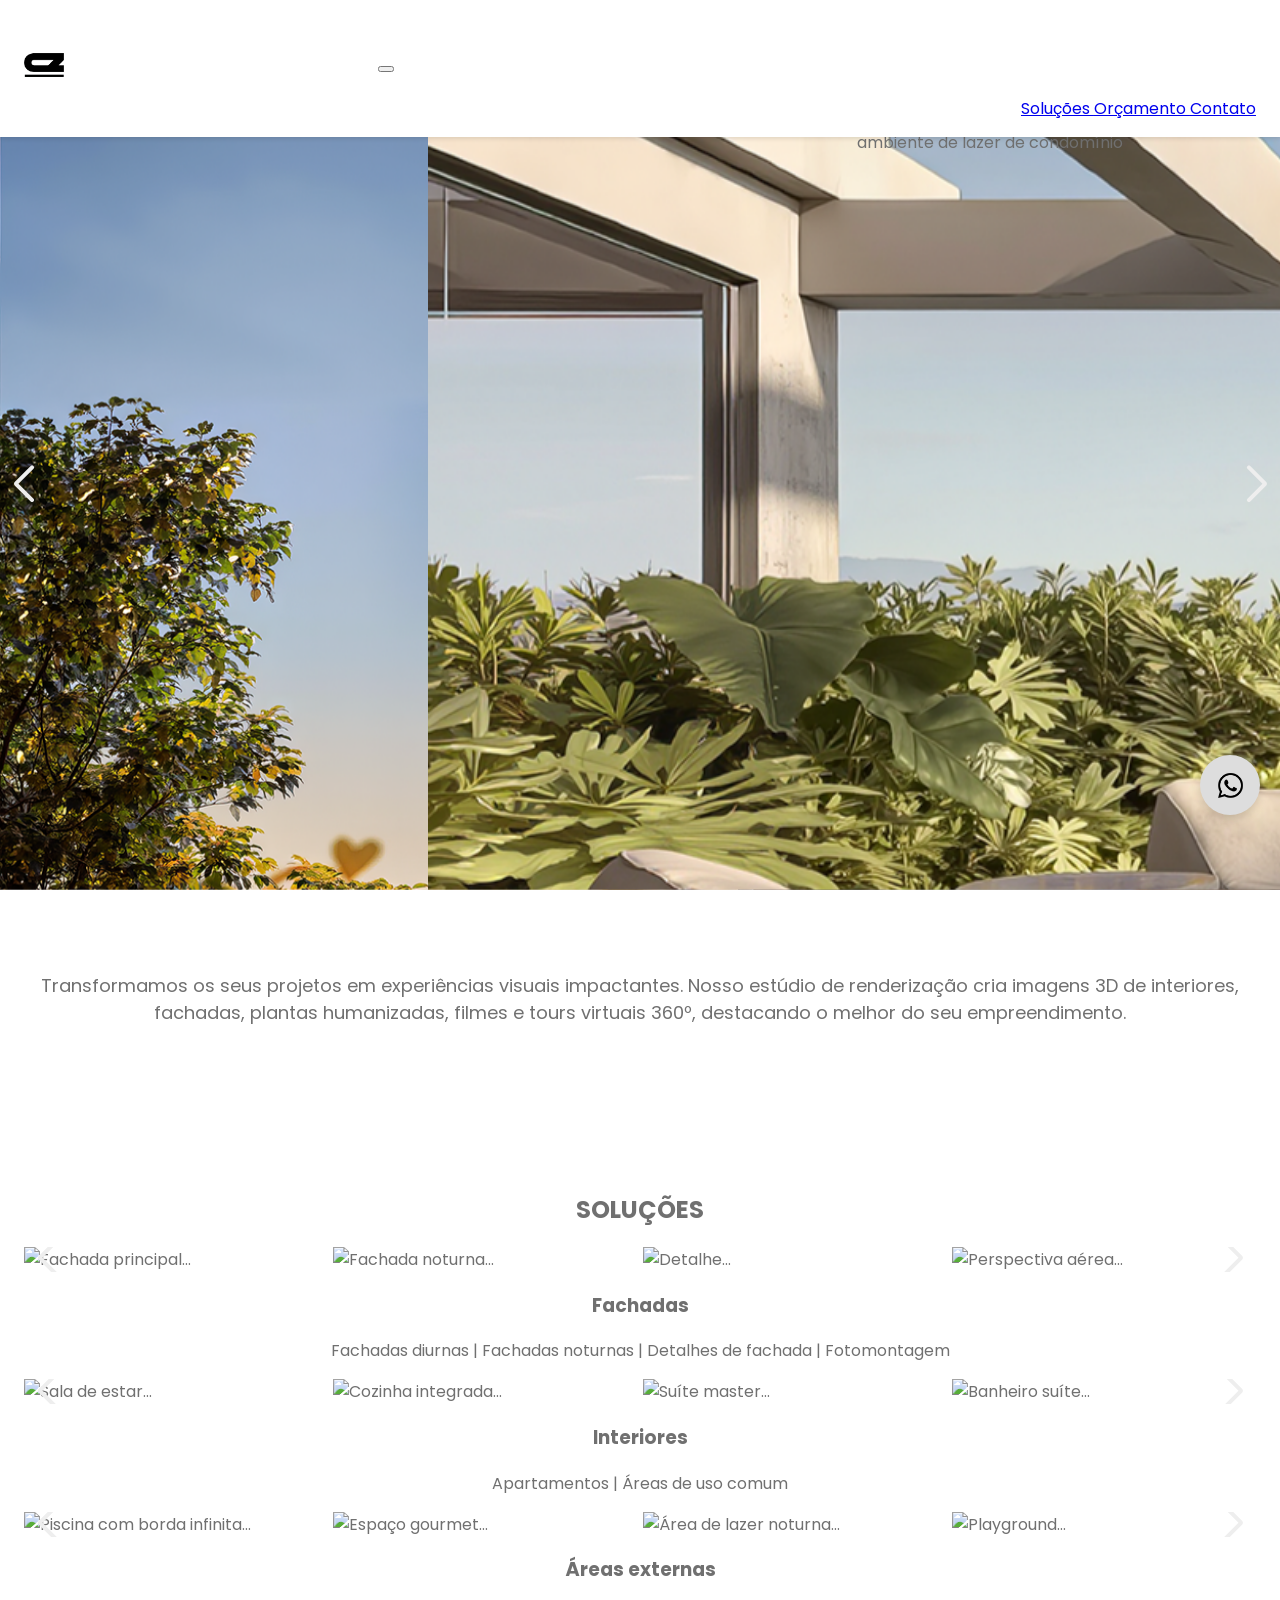
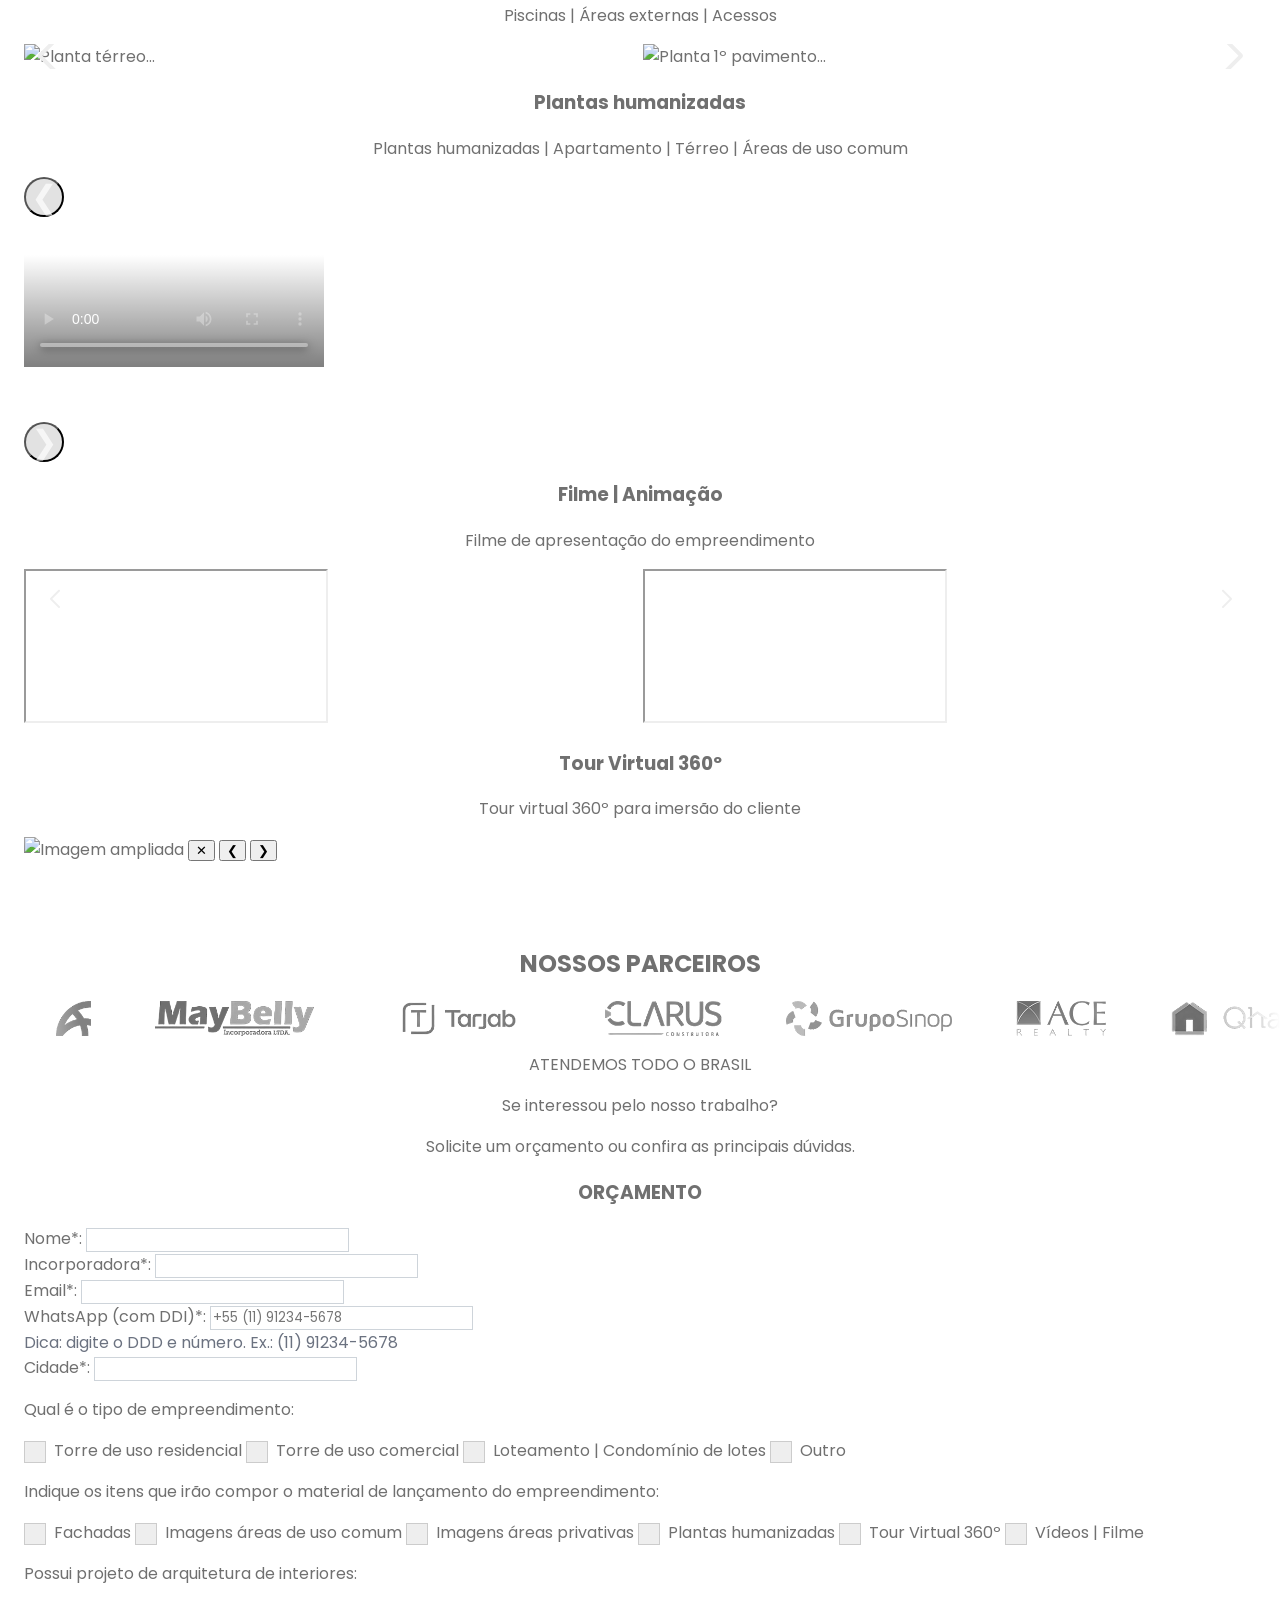
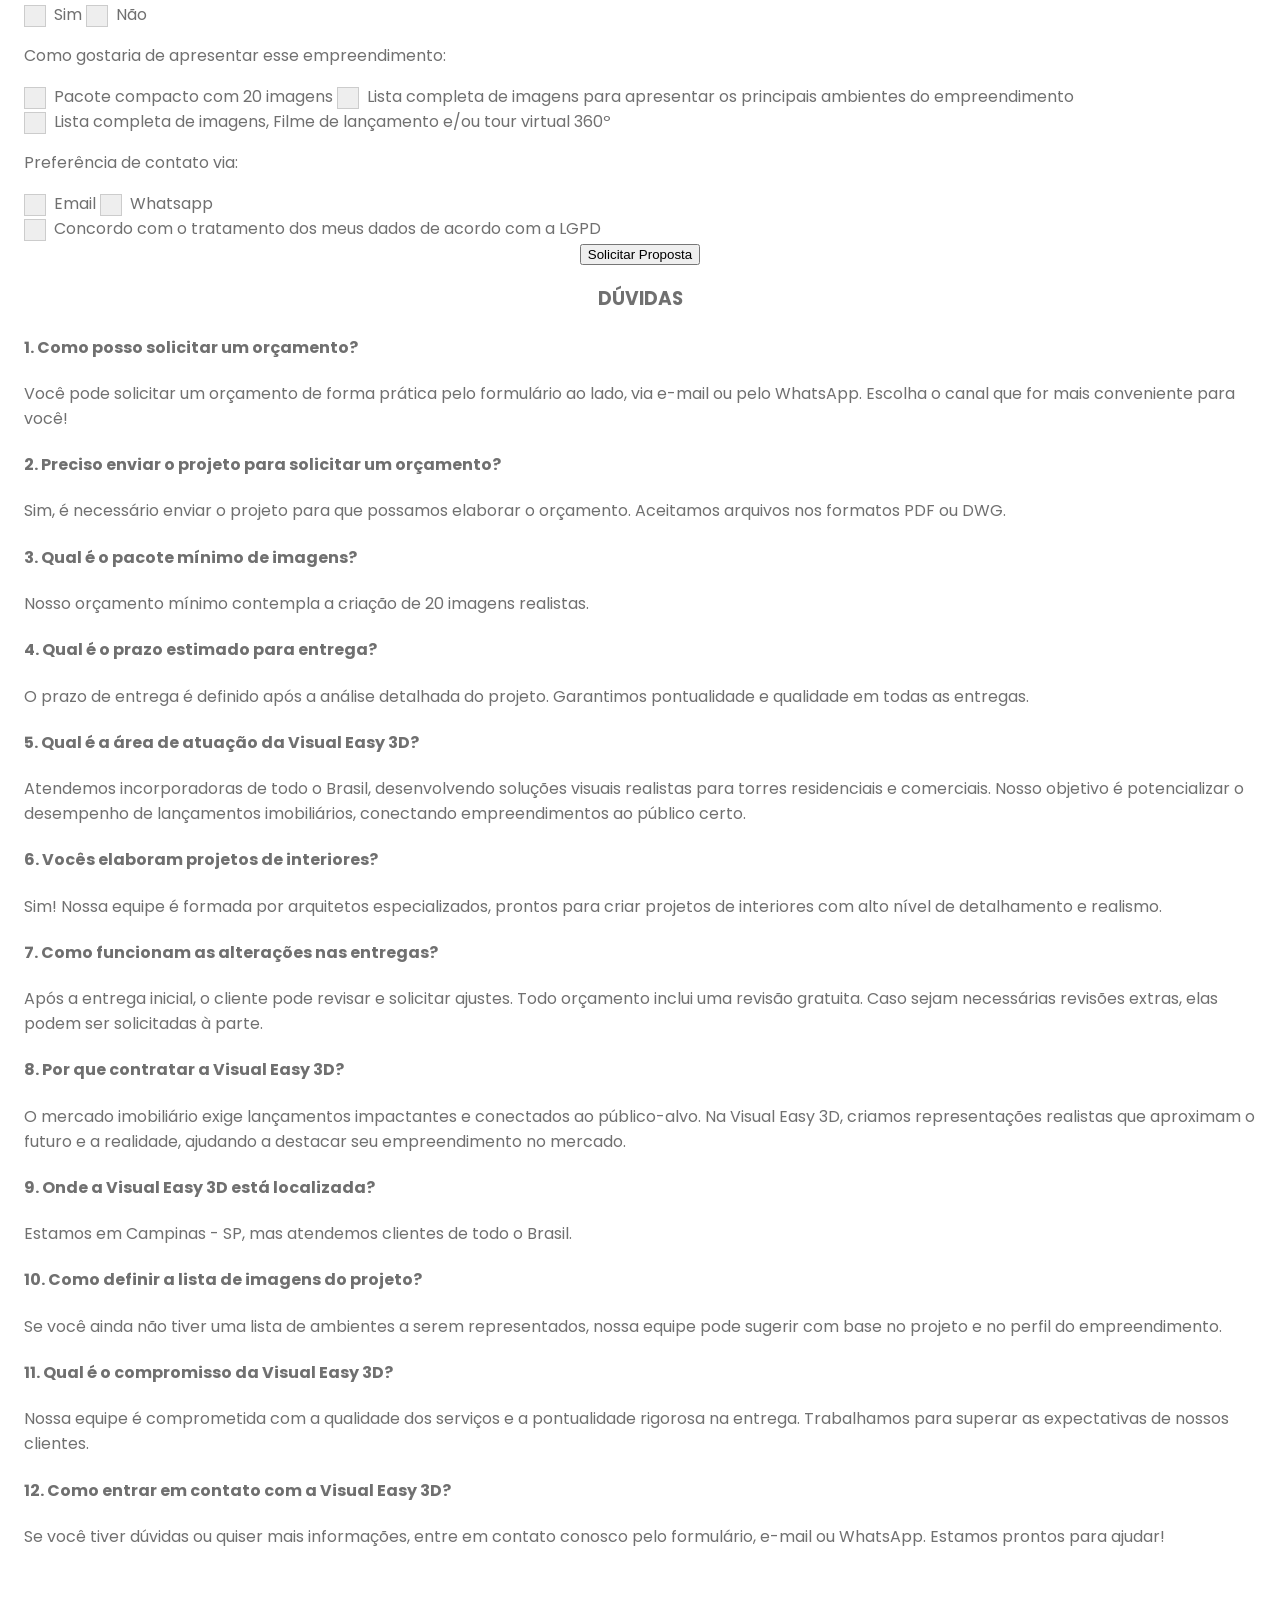
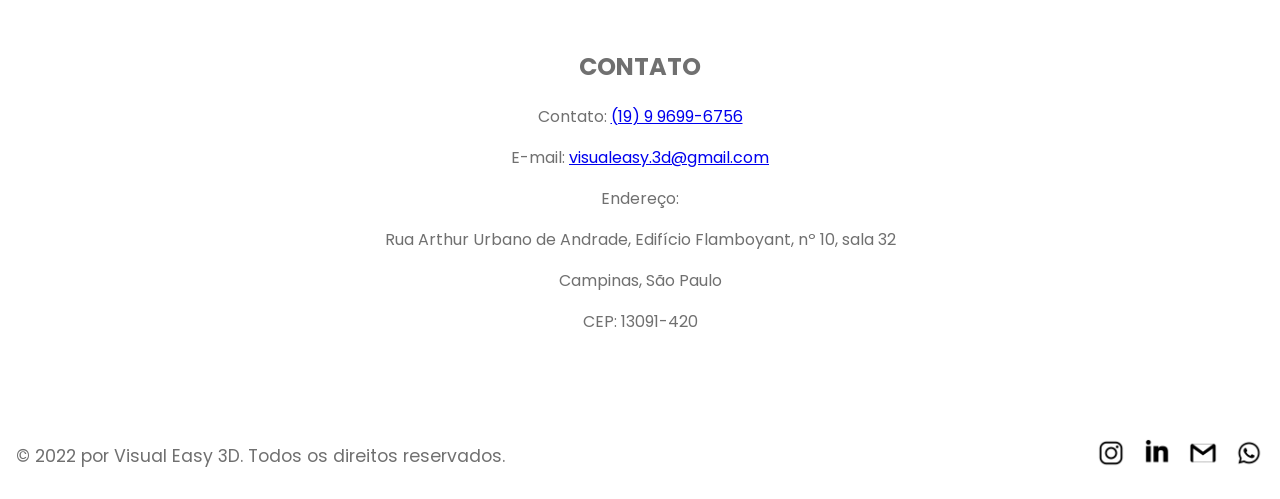
==== commit 342b4399: "Atualizacao_WhatsApp+.htacess" ====
--- a/home.html
+++ b/home.html
@@ -5,9 +5,7 @@
     <meta name="viewport" content="width=device-width, initial-scale=1.0" />
     <title>Visual Easy 3D - Estúdio de Renderização Profissional</title>
 
-    <!-- CRÍTICO PARA SEO: A tag canonical AQUI aponta para a raiz (index).
-         Isso avisa ao Google que a home.html é uma cópia da principal,
-         evitando punição por conteúdo duplicado. -->
+    <!-- CANONICAL: Aponta para a raiz (index.html) para não concorrer no SEO -->
     <link rel="canonical" href="https://visualeasy.com.br/" />
     <link rel="alternate" href="https://visualeasy.com.br/" hreflang="pt-BR" />
 
@@ -17,7 +15,7 @@
       type="image/webp"
     />
 
-    <!-- Preconnect para performance -->
+    <!-- Otimização de Performance (Preconnect) -->
     <link rel="preconnect" href="https://fonts.googleapis.com" />
     <link rel="preconnect" href="https://fonts.gstatic.com" crossorigin />
     <link rel="preconnect" href="https://cdn.jsdelivr.net" crossorigin />
@@ -133,12 +131,6 @@
         href="https://cdn.jsdelivr.net/npm/swiper@11/swiper-bundle.min.css"
       />
     </noscript>
-
-    <!-- intl-tel-input (bandeira + DDI) -->
-    <link
-      rel="stylesheet"
-      href="https://cdn.jsdelivr.net/npm/intl-tel-input@18.6.1/build/css/intlTelInput.css"
-    />
 
     <!-- Schema.org -->
     <script type="application/ld+json">
@@ -218,7 +210,7 @@
         padding: 0;
         overflow-x: hidden;
       }
-      /* Acessibilidade: Classe sr-only para esconder o H1 visualmente mas manter para SEO */
+      /* H1 oculto para SEO */
       .sr-only {
         position: absolute;
         width: 1px;
@@ -324,7 +316,7 @@
         pointer-events: none;
       }
 
-      /* Custom Checkbox */
+      /* Checkbox & Inputs */
       .custom-checkbox {
         position: relative;
         padding-left: 30px;
@@ -369,6 +361,23 @@
         border: solid white;
         border-width: 0 2px 2px 0;
         transform: rotate(45deg);
+      }
+      .input-focus {
+        transition: all 0.3s ease;
+        border: 1px solid #ced4da;
+      }
+      .input-focus:focus {
+        border-color: #535353;
+        box-shadow: 0 0 0 0.2rem rgba(184, 184, 184, 0.25);
+        outline: none;
+      }
+      .input-error {
+        border-color: #dc3545 !important;
+      }
+      .error-message {
+        color: #dc3545 !important;
+        font-size: 0.875rem;
+        margin-top: 0.25rem;
       }
 
       @media (max-width: 768px) {
@@ -513,23 +522,6 @@
           transform: translateY(0);
         }
       }
-      .input-focus {
-        transition: all 0.3s ease;
-        border: 1px solid #ced4da;
-      }
-      .input-focus:focus {
-        border-color: #535353;
-        box-shadow: 0 0 0 0.2rem rgba(184, 184, 184, 0.25);
-        outline: none;
-      }
-      .input-error {
-        border-color: #dc3545 !important;
-      }
-      .error-message {
-        color: #dc3545 !important;
-        font-size: 0.875rem;
-        margin-top: 0.25rem;
-      }
       .text-primary {
         color: #007bff !important;
       }
@@ -875,7 +867,6 @@
 
     <header class="bg-white py-4 px-6 fixed w-full z-50 shadow-sm">
       <div class="container mx-auto flex items-center justify-between">
-        <!-- CORREÇÃO DE SEO: H1 oculto visualmente mas legível para o Google -->
         <h1 class="sr-only">Visual Easy 3D - Estúdio de Renderização Profissional e Tour Virtual 360</h1>
 
         <div class="font-bold">
@@ -1388,15 +1379,29 @@
                 <input type="email" id="email" name="email" required aria-required="true" autocomplete="email" class="shadow appearance-none border rounded w-full py-2 px-3 leading-tight focus:outline-none focus:shadow-outline input-focus" />
               </div>
 
-              <!-- WhatsApp com bandeira + DDI e DDD+número -->
+              <!-- Novo campo WhatsApp otimizado -->
               <div>
-                <label class="block text-sm font-bold mb-2">WhatsApp (com DDI)*:</label>
-                <div class="flex gap-2">
-                  <input type="tel" id="whatsapp_country" class="shadow appearance-none border rounded py-2 px-3 w-40" autocomplete="tel-country-code" aria-label="País (DDI)" />
-                  <input type="tel" id="whatsapp_local" class="shadow appearance-none border rounded w-full py-2 px-3 input-focus" placeholder="(11) 91234-5678" required autocomplete="tel-national" aria-label="DDD e número" />
-                </div>
+                <label for="whatsapp_input" class="block text-sm font-bold mb-2">WhatsApp (com DDI)*:</label>
+                <input
+                  type="tel"
+                  id="whatsapp_input"
+                  name="whatsapp_visual"
+                  inputmode="tel"
+                  autocomplete="tel"
+                  placeholder="+55 (11) 91234-5678"
+                  class="shadow appearance-none border rounded w-full py-2 px-3 leading-tight focus:outline-none focus:shadow-outline input-focus"
+                  aria-describedby="whatsapp_hint whatsapp_error"
+                  required
+                />
+                <!-- Input oculto para envio padronizado E.164 -->
                 <input type="hidden" id="whatsapp" name="whatsapp" />
-                <p id="whatsapp_error" class="error-message" style="display:none;">Informe um número válido. Ex.: +55 11 91234-5678</p>
+
+                <div id="whatsapp_hint" class="text-xs mt-1" style="color:#6b7280">
+                  Dica: digite o DDD e número. Ex.: (11) 91234-5678
+                </div>
+                <div id="whatsapp_error" class="error-message" style="display:none;">
+                  Informe um número válido no formato internacional. Ex.: +55 11 91234-5678
+                </div>
               </div>
 
               <div>
@@ -1891,13 +1896,109 @@
         });
       })();
 
-      // Submissão do formulário com botão WhatsApp dinâmico
+      // Submissão do formulário com botão WhatsApp dinâmico e validação otimizada
       document.addEventListener("DOMContentLoaded", function () {
         const form = document.getElementById("orcamento-form");
         const submitSuccess = document.getElementById("submitSuccess");
         const submitError = document.getElementById("submitError");
         const loadingSpinner = document.getElementById("loadingSpinner");
         const submitBtn = document.getElementById("submitBtn");
+
+        // Lógica do novo campo WhatsApp
+        (function () {
+          const input = document.getElementById('whatsapp_input');
+          const hidden = document.getElementById('whatsapp');
+          const err = document.getElementById('whatsapp_error');
+          const assumeBRIfNoDDI = true;
+
+          function formatDisplay(value) {
+            let v = value.replace(/[^\d+]/g, '');
+            if (!v.startsWith('+') && assumeBRIfNoDDI) v = '+55' + v;
+
+            if (v.startsWith('+55')) {
+              const digits = v.replace(/\D/g, '').slice(2);
+              let ddd = digits.slice(0, 2);
+              let rest = digits.slice(2, 11);
+              let out = '+55';
+              if (ddd) out += ' (' + ddd + ')';
+              if (rest) {
+                if (rest.length <= 4) out += ' ' + rest;
+                else if (rest.length <= 8) out += ' ' + rest.slice(0, rest.length - 4) + '-' + rest.slice(-4);
+                else out += ' ' + rest.slice(0, 5) + '-' + rest.slice(5, 9);
+              }
+              return out.trim();
+            }
+
+            const ddiMatch = v.match(/^\+\d{1,3}/);
+            const ddi = ddiMatch ? ddiMatch[0] : '';
+            const rest = v.replace(ddi, '').replace(/\D/g, '').slice(0, 14);
+            let out = ddi || (assumeBRIfNoDDI ? '+55' : '');
+            if (rest) {
+              const groups = [];
+              let s = rest;
+              while (s.length > 0) {
+                const take = s.length > 4 ? (groups.length ? 4 : 3) : s.length;
+                groups.push(s.slice(0, take));
+                s = s.slice(take);
+              }
+              out += ' ' + groups.join(' ');
+            }
+            return out.trim();
+          }
+
+          function normalizeE164(viewValue) {
+            let v = viewValue.trim();
+            if (!v.startsWith('+') && assumeBRIfNoDDI) v = '+55 ' + v;
+            v = v.replace(/[^\d+]/g, '');
+            if (!v.startsWith('+')) return null;
+            const digits = v.replace(/\D/g, '');
+            if (digits.length < 8) return null;
+            return '+' + digits;
+          }
+
+          function isValidBrazil(e164) {
+            if (!e164 || !e164.startsWith('+55')) return true;
+            const digits = e164.replace(/\D/g, '').slice(2);
+            if (digits.length === 10) {
+              const ddd = digits.slice(0, 2);
+              const f = digits.slice(2);
+              return !/^0|1/.test(ddd[0]) && /^[2-5]\d{7}$/.test(f);
+            } else if (digits.length === 11) {
+              const ddd = digits.slice(0, 2);
+              const c = digits.slice(2);
+              return !/^0|1/.test(ddd[0]) && /^9\d{8}$/.test(c);
+            }
+            return false;
+          }
+
+          window.validateWhatsapp = function() { // Exposto para o form handler
+            input.value = formatDisplay(input.value);
+            const e164 = normalizeE164(input.value);
+            const basicOK = /^\+[1-9]\d{7,14}$/.test(e164 || '');
+            const brOK = isValidBrazil(e164);
+            const valid = basicOK && brOK;
+
+            if (valid) {
+              hidden.value = e164;
+              err.style.display = 'none';
+              input.classList.remove('input-error');
+            } else {
+              hidden.value = '';
+              if(input.value.length > 0) { // Mostra erro apenas se digitou algo
+                  err.style.display = 'block';
+                  input.classList.add('input-error');
+              }
+            }
+            return valid;
+          }
+
+          if(input) {
+            input.addEventListener('input', window.validateWhatsapp);
+            input.addEventListener('blur', window.validateWhatsapp);
+            // Formatar inicial caso haja valor
+            if(input.value) window.validateWhatsapp();
+          }
+        })();
 
         function buildWaLinkFromForm(formObj) {
           const myNumber = '+5519996996756';
@@ -1919,6 +2020,16 @@
 
         form.addEventListener("submit", function (event) {
           event.preventDefault();
+
+          // Validação final antes do envio
+          if (typeof window.validateWhatsapp === 'function' && !window.validateWhatsapp()) {
+             const input = document.getElementById('whatsapp_input');
+             input.focus();
+             input.classList.add('input-error');
+             document.getElementById('whatsapp_error').style.display = 'block';
+             return;
+          }
+
           submitSuccess.style.display = "none";
           submitError.style.display = "none";
           loadingSpinner.style.display = "inline-block";
@@ -1956,7 +2067,6 @@
               if (typeof gtag === "function") {
                 gtag('event', 'enviar_orcamento', { 'event_category': 'Formulário', 'event_label': 'Orçamento' });
               }
-              // UX: rolar até a mensagem de sucesso
               submitSuccess.scrollIntoView({ behavior: 'smooth', block: 'center' });
               applyWa();
             } else if (response.ok) {
@@ -1966,7 +2076,6 @@
                 if (typeof gtag === "function") {
                   gtag('event', 'enviar_orcamento', { 'event_category': 'Formulário', 'event_label': 'Orçamento' });
                 }
-                // UX: rolar até a mensagem de sucesso
                 submitSuccess.scrollIntoView({ behavior: 'smooth', block: 'center' });
                 applyWa();
               });
@@ -1982,7 +2091,6 @@
             submitSuccess.style.display = "none";
             submitError.style.display = "block";
             console.error("Erro no fetch ou processamento da resposta:", error);
-            // UX: rolar até a mensagem de erro
             submitError.scrollIntoView({ behavior: 'smooth', block: 'center' });
           })
           .finally(() => {
@@ -2068,91 +2176,5 @@
         }
       });
     </script>
-
-    <!-- intl-tel-input JS e lógica de DDI + DDD/número -->
-    <script src="https://cdn.jsdelivr.net/npm/intl-tel-input@18.6.1/build/js/intlTelInput.min.js"></script>
-    <script>
-      document.addEventListener('DOMContentLoaded', function () {
-        const inputCountry = document.getElementById('whatsapp_country');
-        const inputLocal = document.getElementById('whatsapp_local');
-        const inputHidden = document.getElementById('whatsapp');
-        const err = document.getElementById('whatsapp_error');
-
-        if (!inputCountry || !inputLocal || !inputHidden) return;
-
-        const iti = window.intlTelInput(inputCountry, {
-          initialCountry: 'br',
-          separateDialCode: true,
-          utilsScript: 'https://cdn.jsdelivr.net/npm/intl-tel-input@18.6.1/build/js/utils.js'
-        });
-
-        function maskLocal(value) {
-          const isBR = iti.getSelectedCountryData().iso2 === 'br';
-          if (isBR) {
-            let v = value.replace(/\D/g, '').slice(0, 11);
-            if (v.length >= 1) v = '(' + v;
-            if (v.length >= 3) v = v.slice(0, 3) + ') ' + v.slice(3);
-            if (v.length >= 10) v = v.slice(0, 10) + '-' + v.slice(10);
-            return v;
-          }
-          return value.replace(/\D/g, '').slice(0, 15).replace(/(\d{3,4})(?=\d)/g, '$1 ').trim();
-        }
-
-        function buildE164() {
-          const dial = iti.getSelectedCountryData().dialCode;
-          const nationalDigits = inputLocal.value.replace(/\D/g, '');
-          const e164 = '+' + dial + nationalDigits;
-          inputHidden.value = e164;
-          return e164;
-        }
-
-        function isValidE164(e) {
-          return /^\+[1-9]\d{7,14}$/.test(e);
-        }
-
-        function validate() {
-          inputLocal.value = maskLocal(inputLocal.value);
-          const e = buildE164();
-          let valid = isValidE164(e);
-          try {
-            if (window.intlTelInputUtils) {
-              const fullTemp = '+' + iti.getSelectedCountryData().dialCode + inputLocal.value.replace(/\D/g, '');
-              valid = valid && window.intlTelInputUtils.isValidNumber(fullTemp);
-            }
-          } catch (_) {}
-          err.style.display = valid ? 'none' : 'block';
-          return valid;
-        }
-
-        inputLocal.addEventListener('input', validate);
-          // Evita submit acidental ao pressionar Enter no campo local
-        inputLocal.addEventListener('keydown', function (e) {
-          if (e.key === 'Enter') {
-           e.preventDefault();
-           validate();
-          }
-        });
-        inputCountry.addEventListener('countrychange', function () {
-          const isBR = iti.getSelectedCountryData().iso2 === 'br';
-          inputLocal.placeholder = isBR ? '(11) 91234-5678' : 'DDD + número';
-          validate();
-        });
-
-        const form = document.getElementById('orcamento-form');
-        if (form) {
-          form.addEventListener('submit', function (e) {
-            if (!validate()) {
-              e.preventDefault();
-              inputLocal.classList.add('input-error');
-              inputLocal.focus();
-            } else {
-              inputLocal.classList.remove('input-error');
-            }
-          });
-        }
-
-        validate();
-      });
-    </script>
   </body>
 </html>
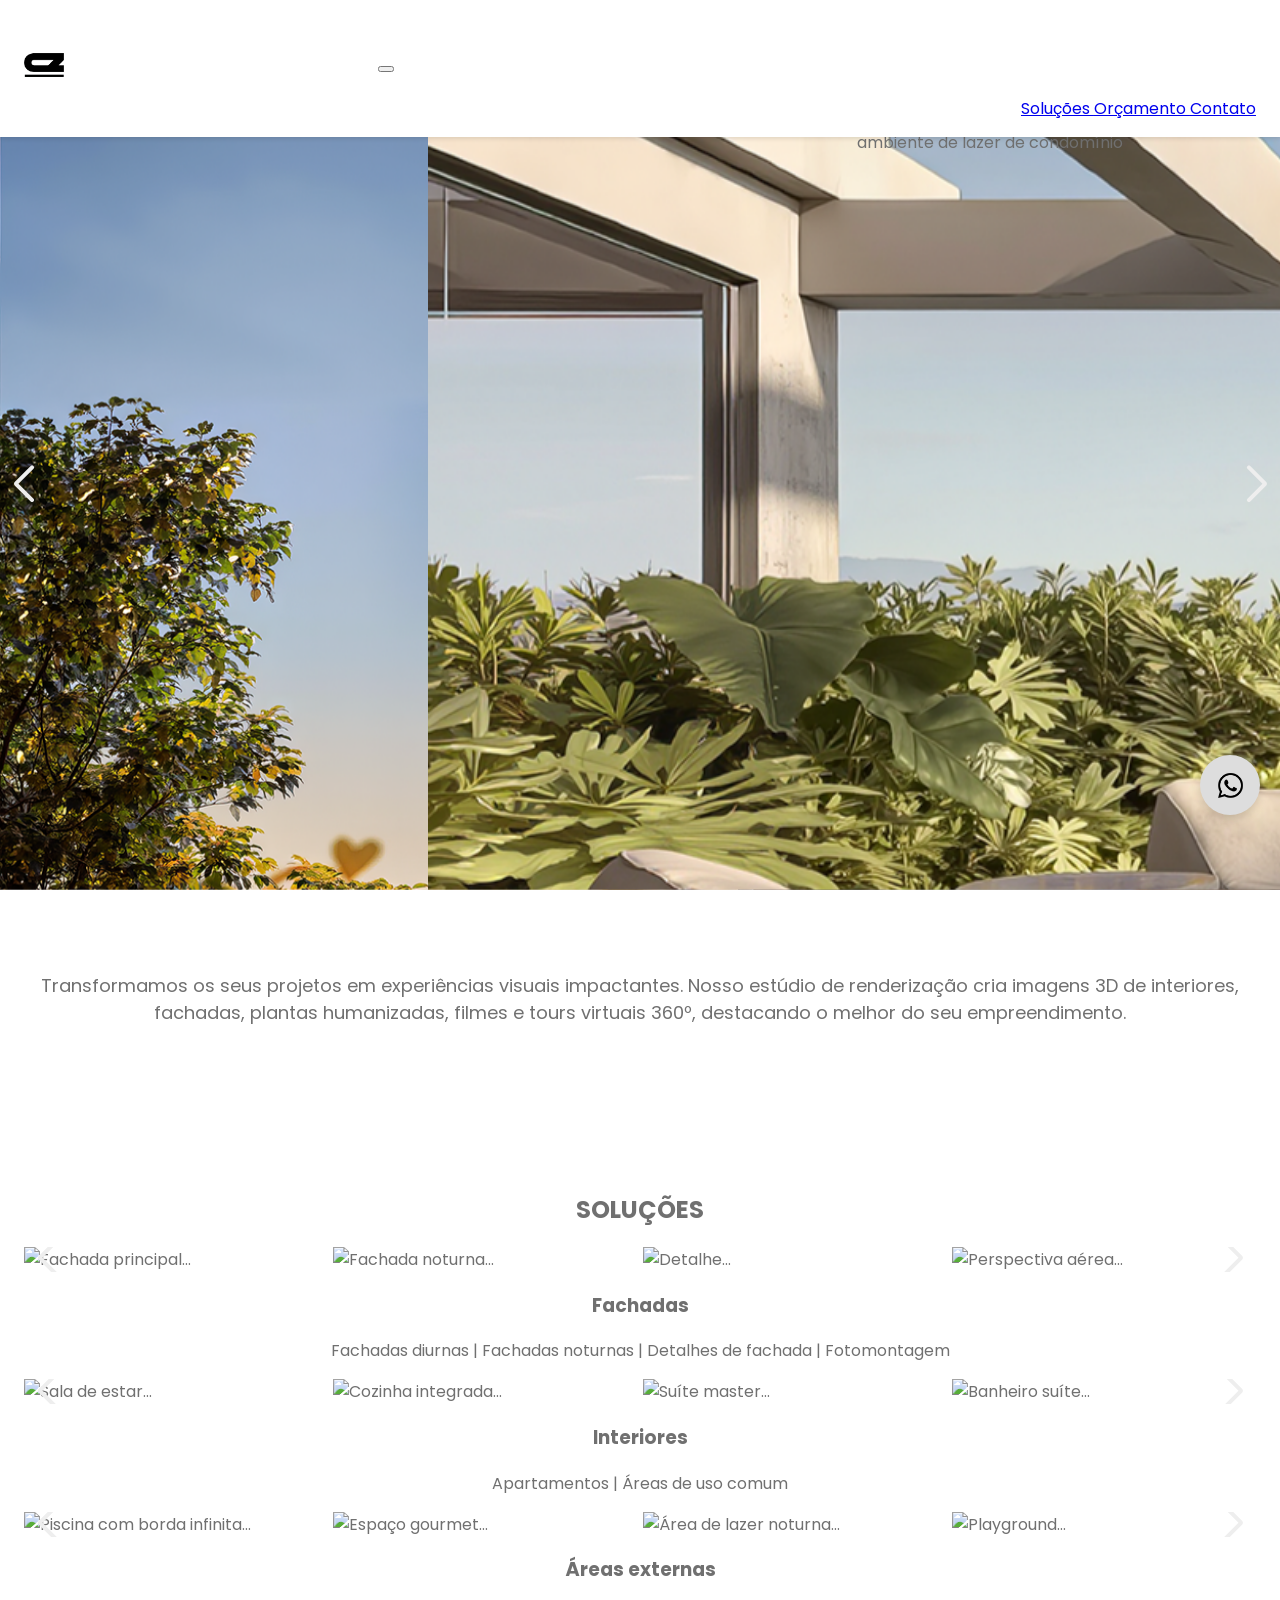
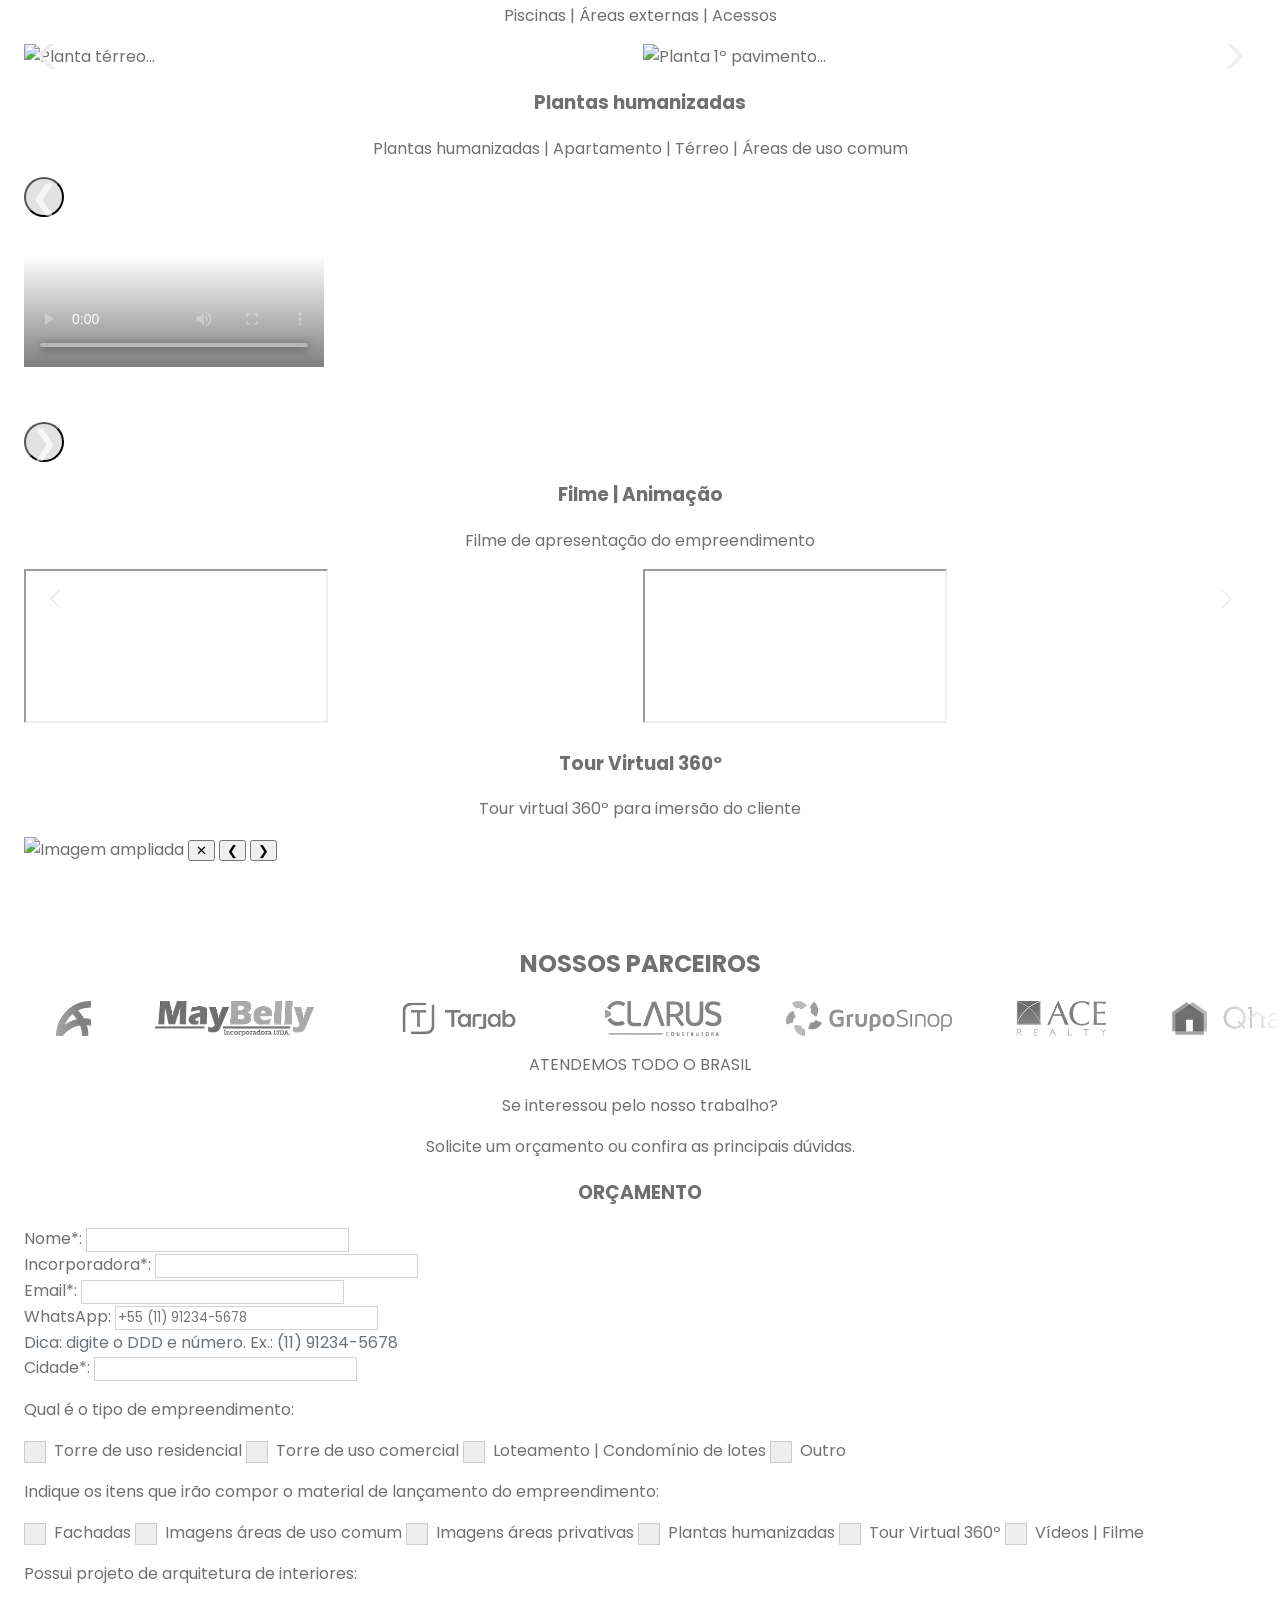
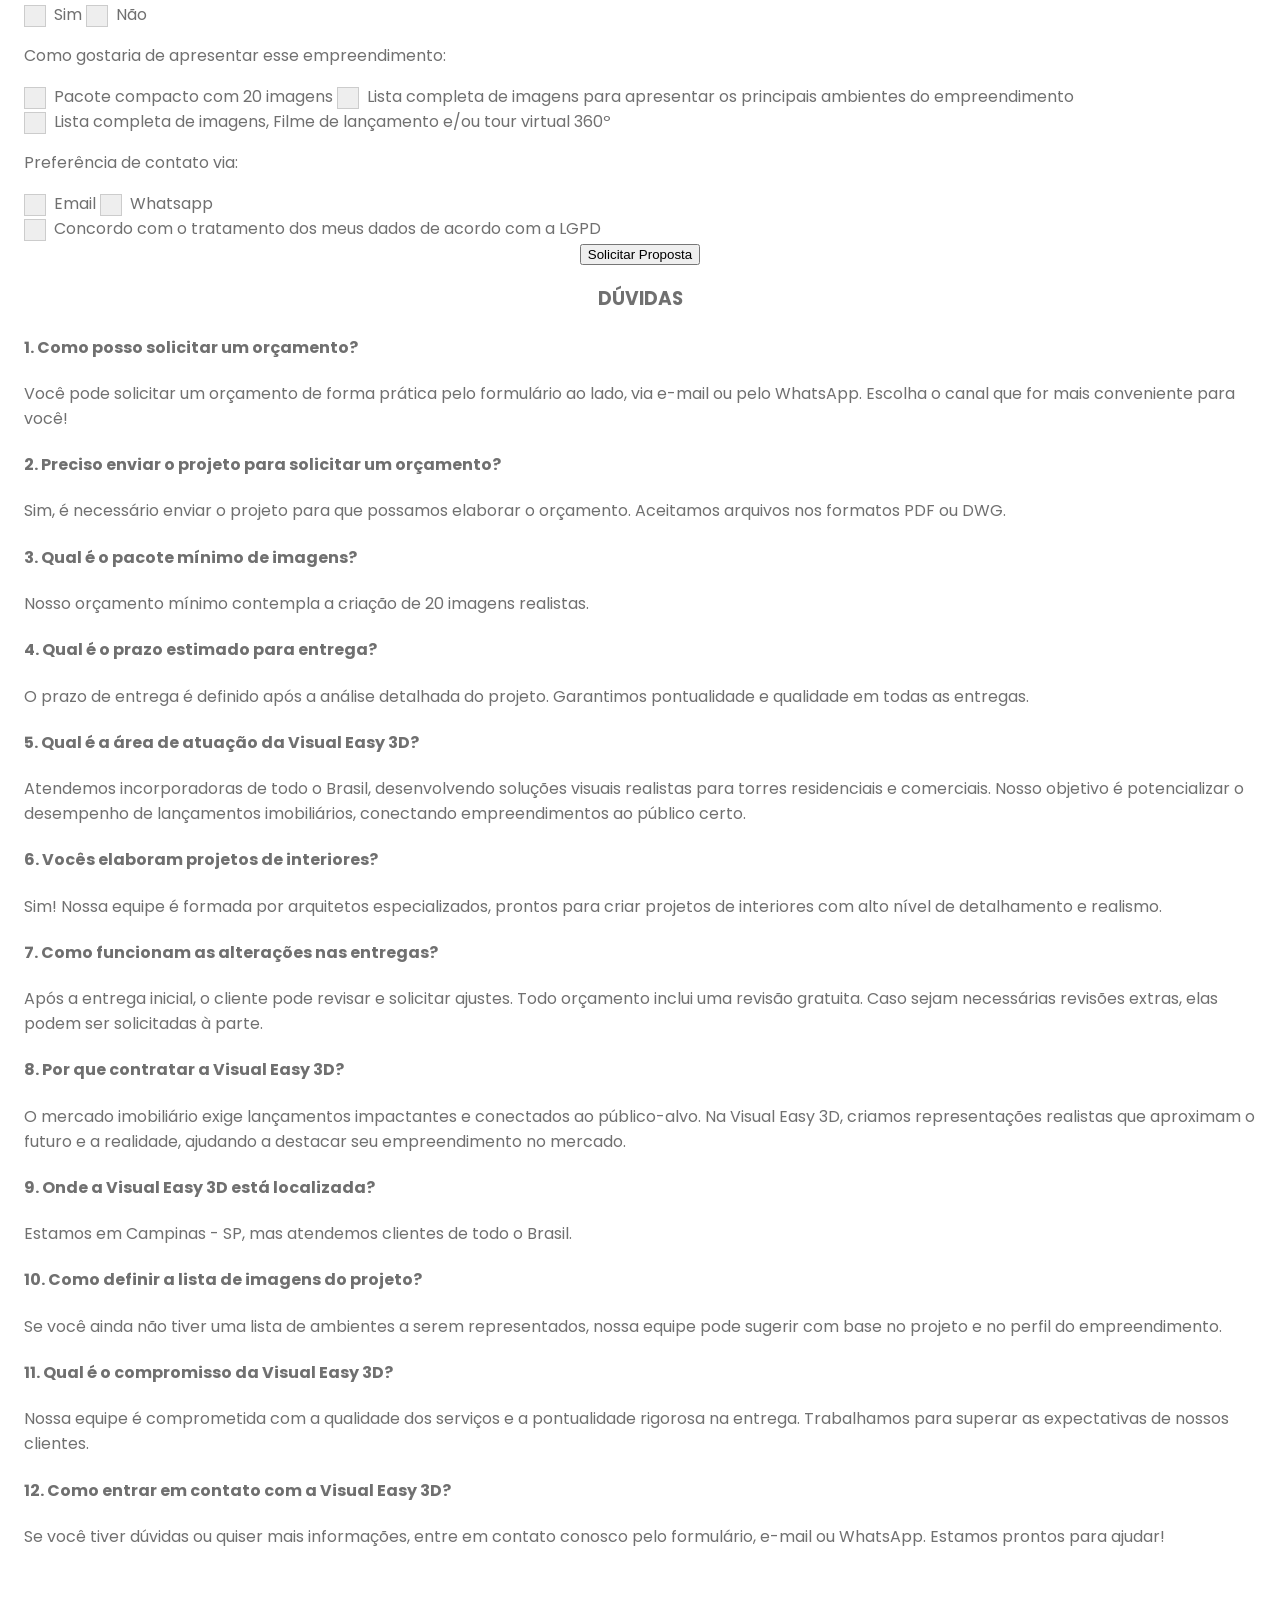
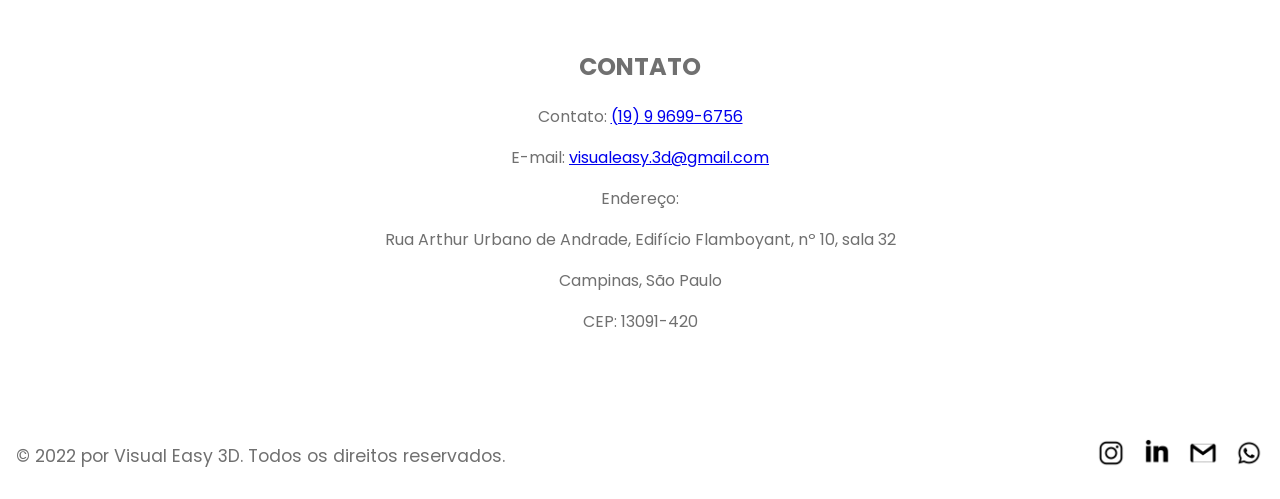
==== commit 71a59974: "AtualizacaoWhatsApp" ====
--- a/home.html
+++ b/home.html
@@ -1381,7 +1381,7 @@
 
               <!-- Novo campo WhatsApp otimizado -->
               <div>
-                <label for="whatsapp_input" class="block text-sm font-bold mb-2">WhatsApp (com DDI)*:</label>
+                <label for="whatsapp_input" class="block text-sm font-bold mb-2">WhatsApp:</label>
                 <input
                   type="tel"
                   id="whatsapp_input"
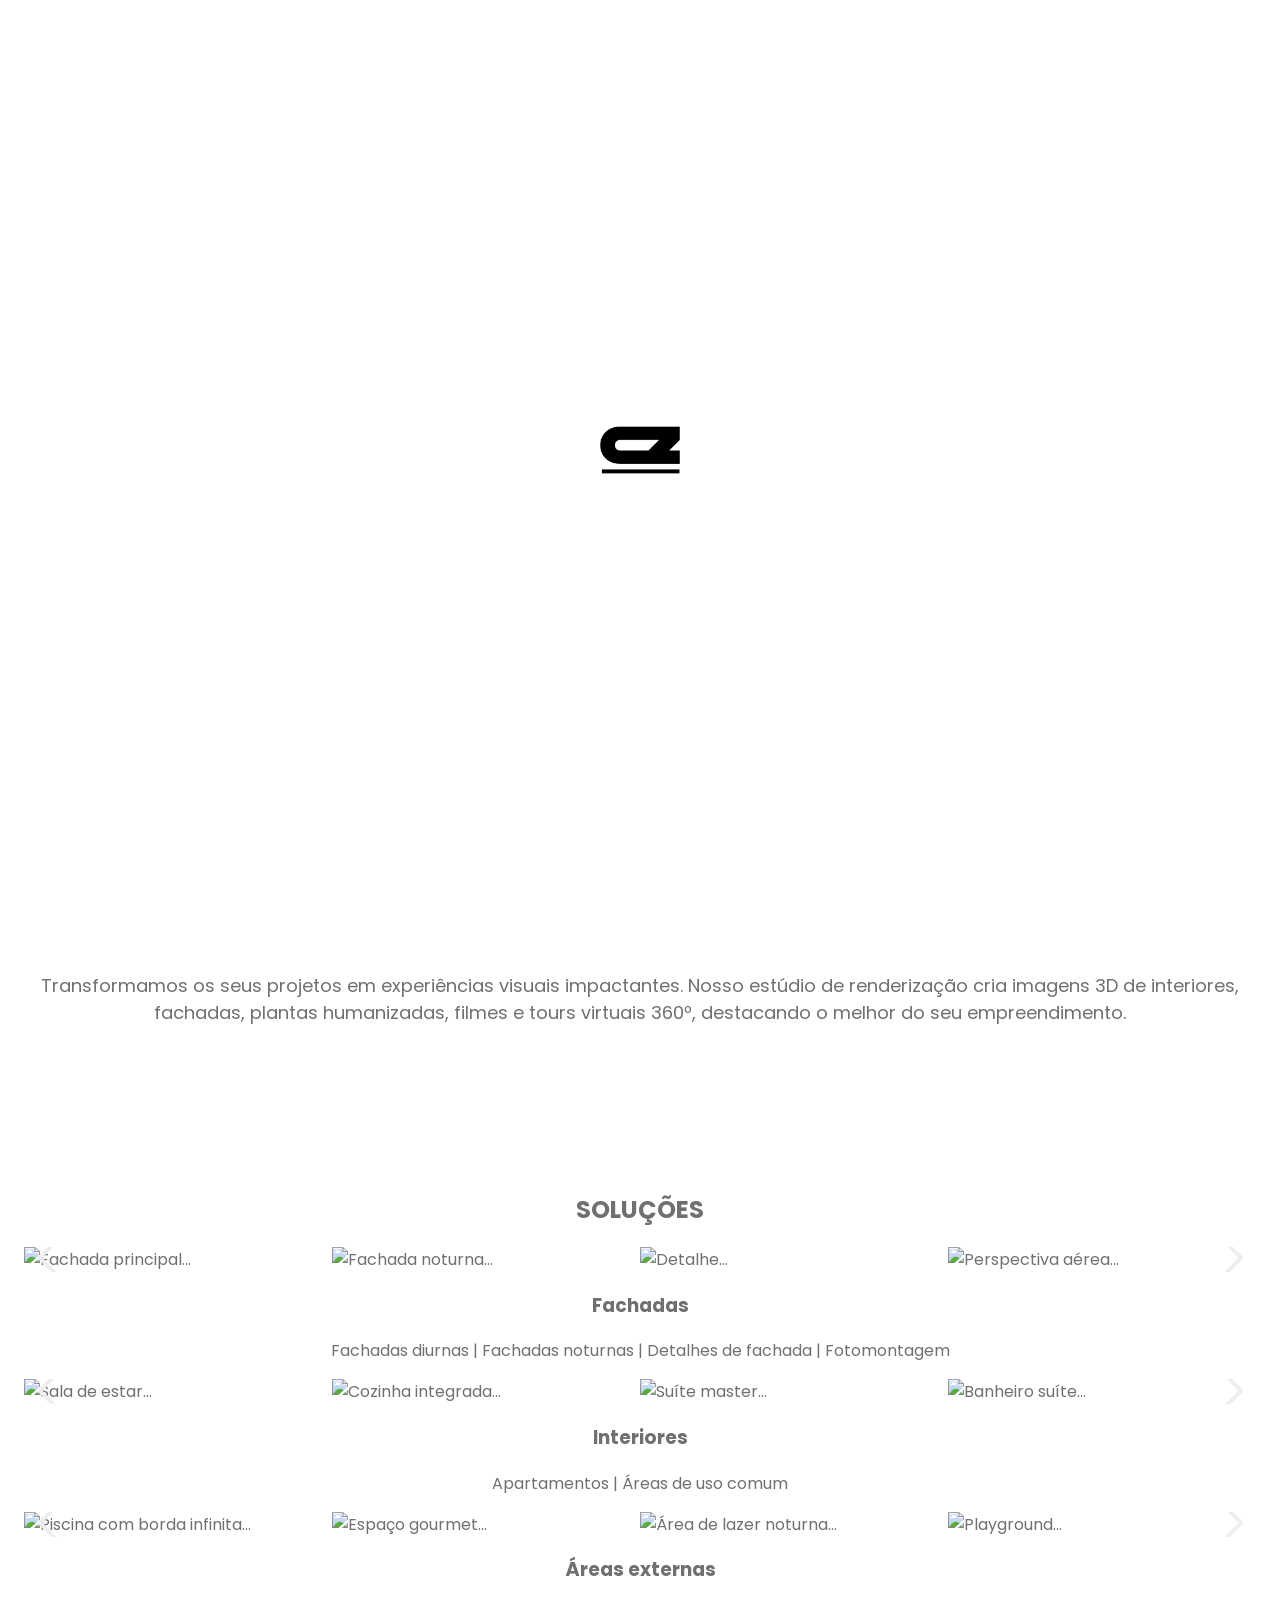
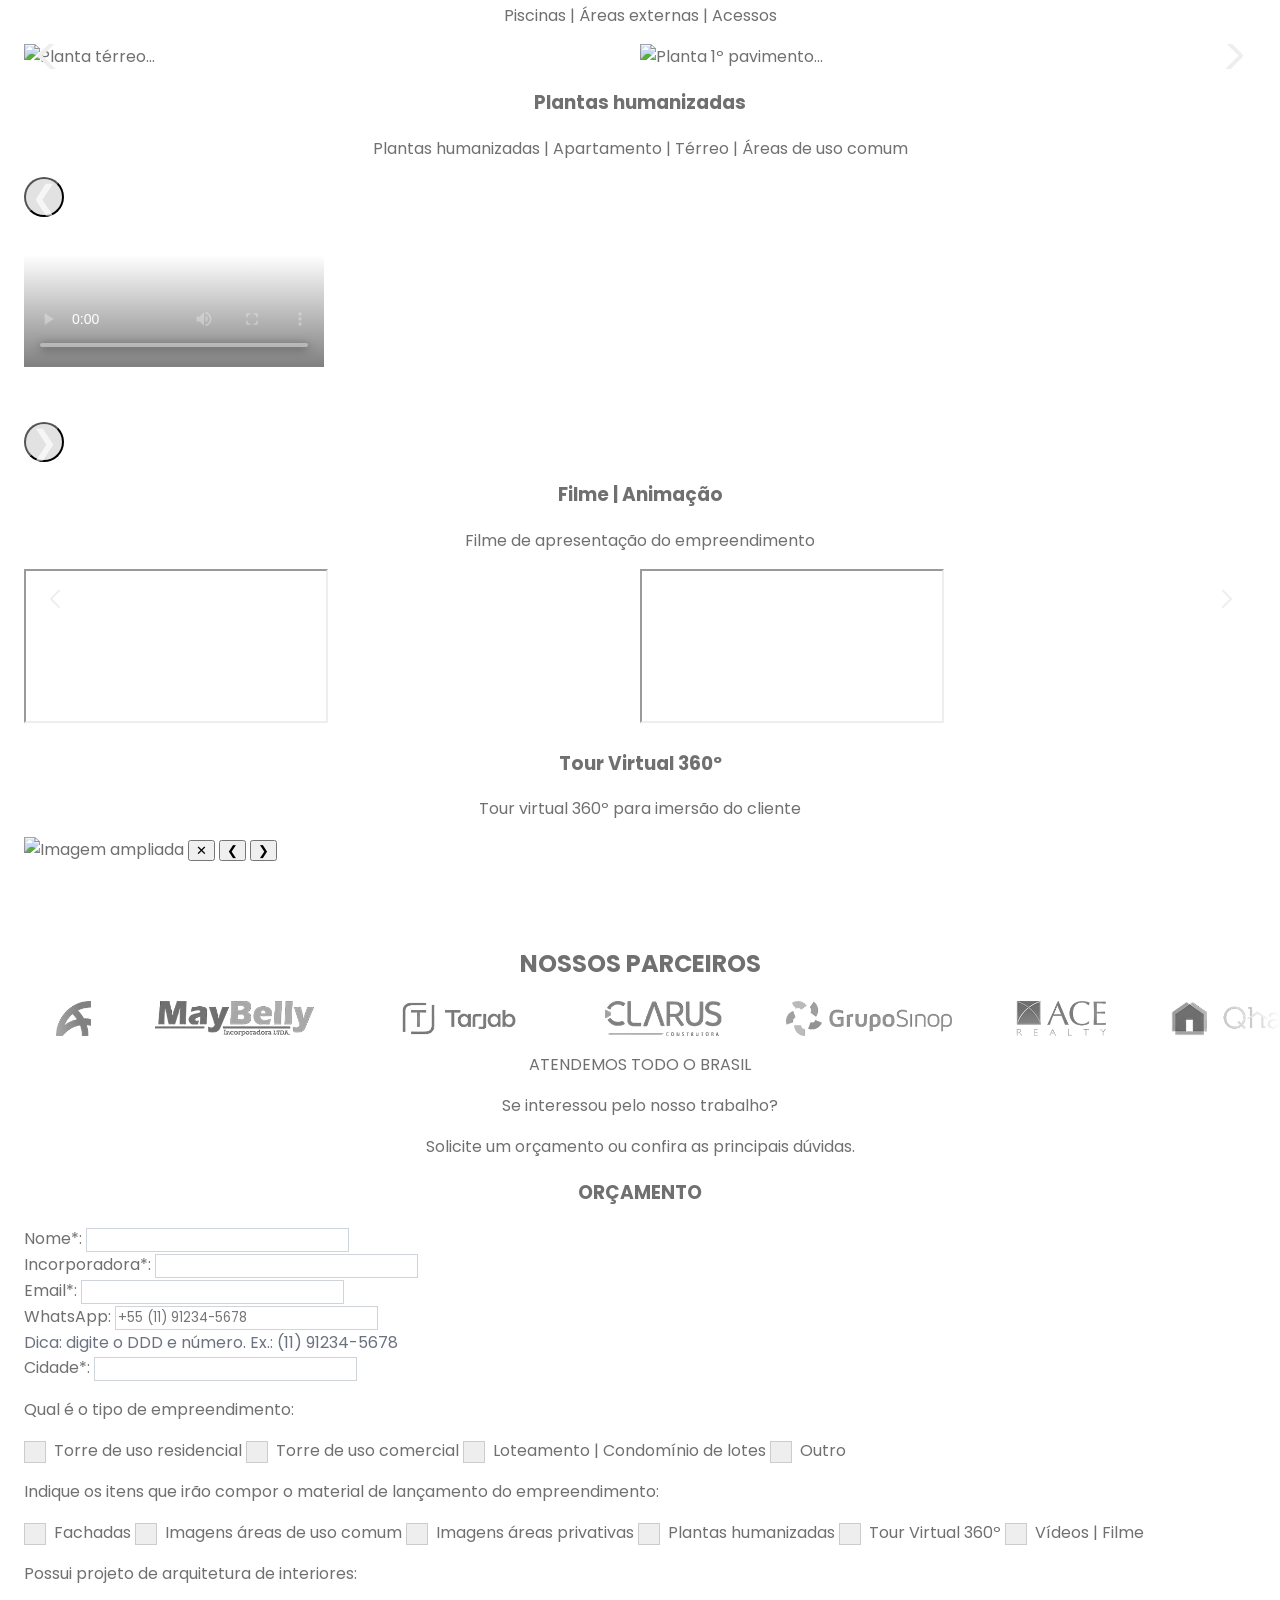
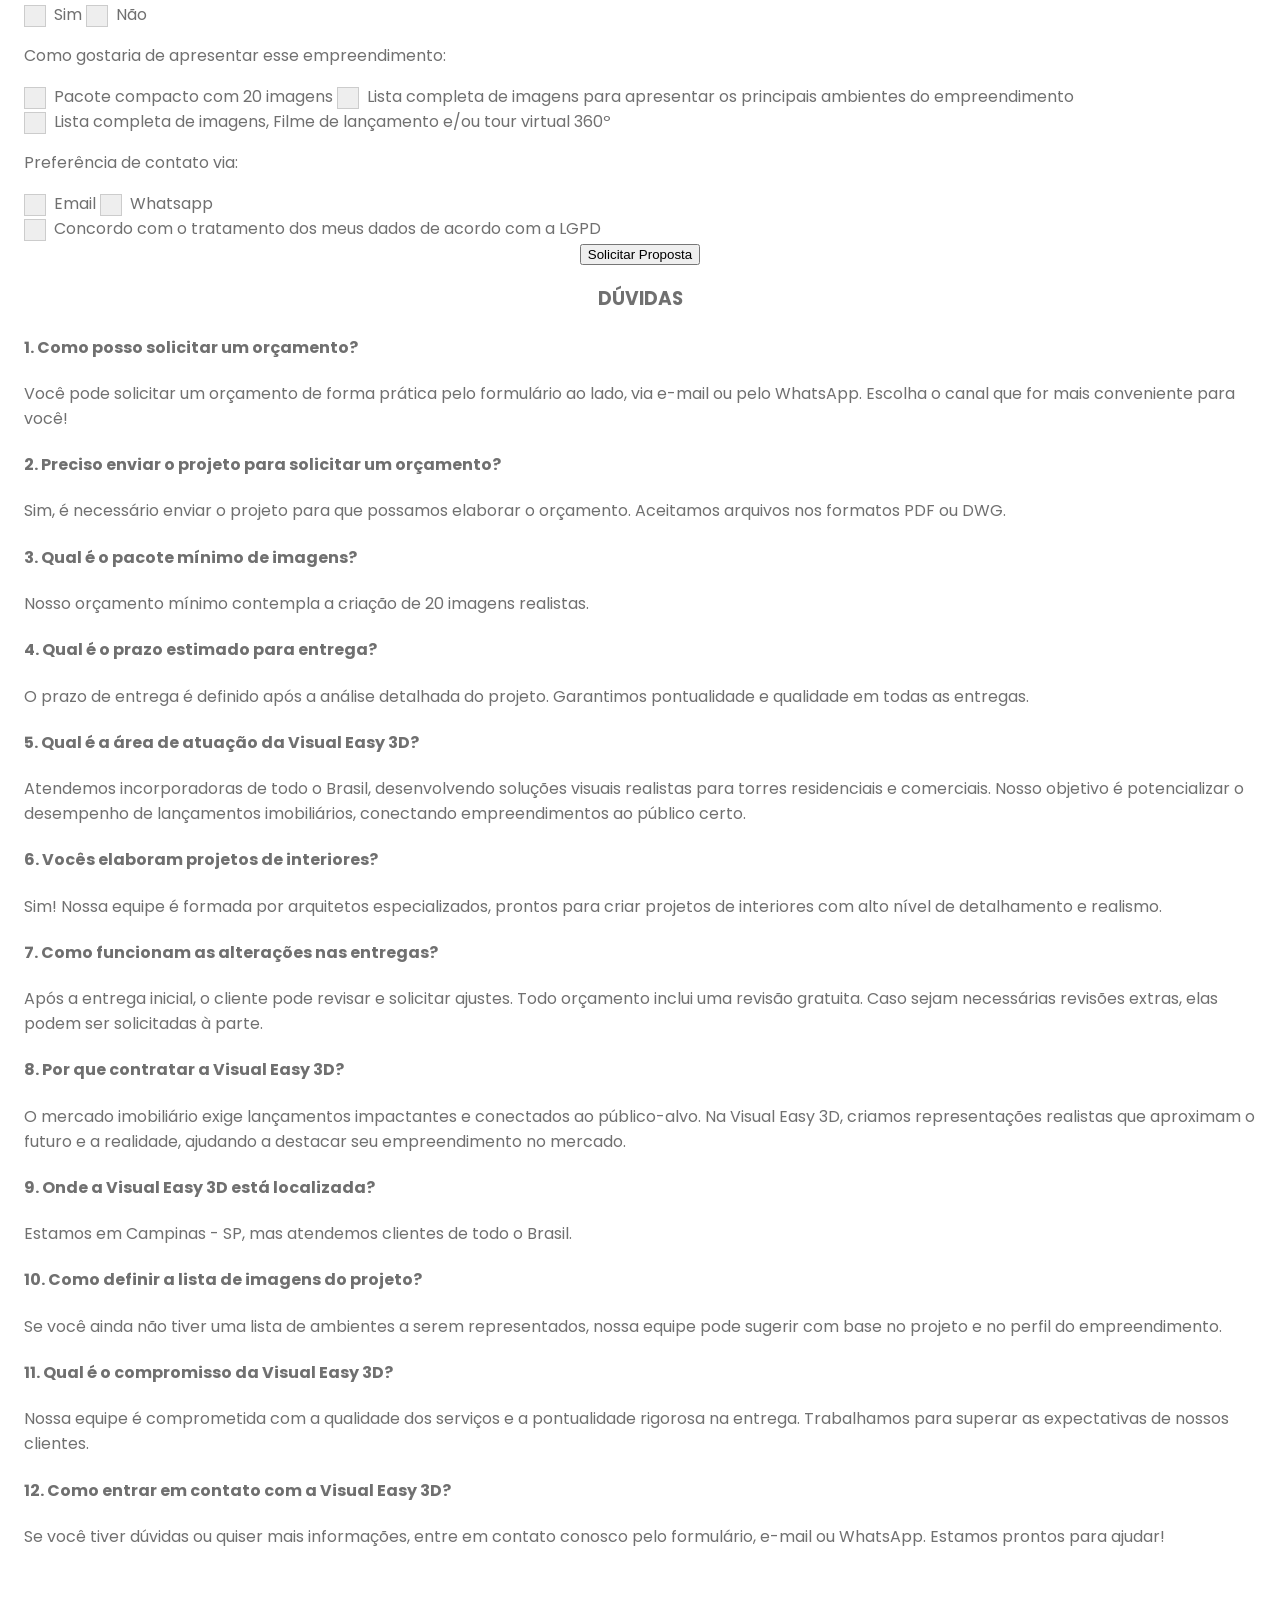
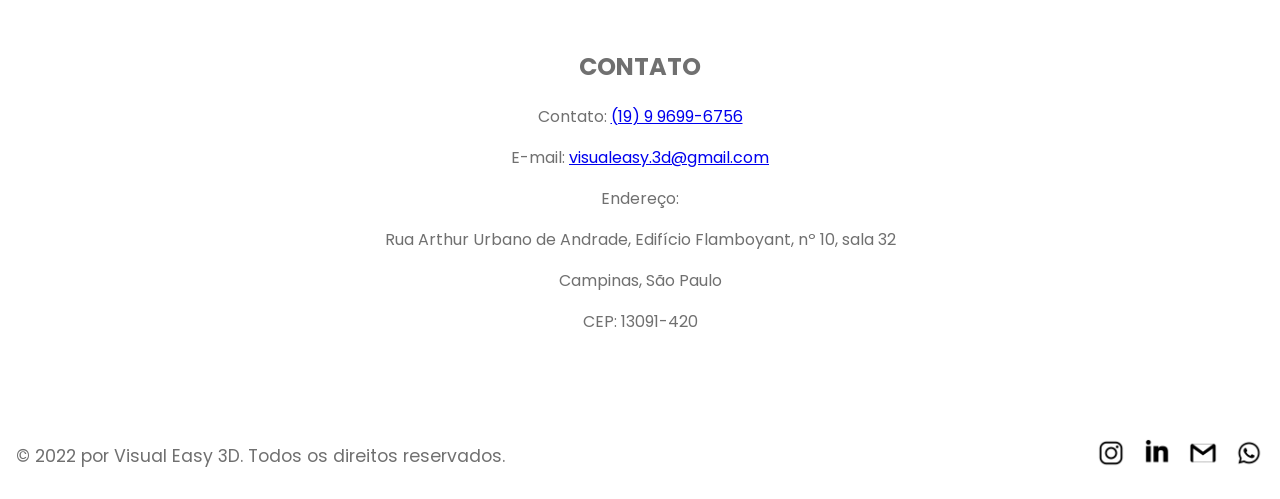
==== commit 6b46f627: "AtualizacaoWhatsApp-New" ====
--- a/home.html
+++ b/home.html
@@ -848,6 +848,15 @@
           height: 35px !important;
           width: 35px !important;
         }
+      }
+      #submitSuccess #waFollowUpBtn {
+          pointer-events: auto;
+          position: relative;
+          z-index: 2;
+      }
+      #submitSuccess {
+          position: relative;
+          z-index: 1;
       }
     </style>
   </head>
@@ -1473,7 +1482,12 @@
                 <div id="submitSuccess" class="submit-feedback submit-success" aria-live="polite">
                   Sua solicitação foi enviada com sucesso! Entraremos em contato em breve.
                   <div style="margin-top:8px;">
-                    <a id="waFollowUpBtn" href="#" target="_blank" rel="noopener" class="cta-primary" style="display:none;">Falar no WhatsApp</a>
+                                        <a
+                      id="waFollowUpBtn"
+                      href="#"
+                      target="_blank"
+                      rel="noopener noreferrer"
+                      class="cta-primary" style="display:none; cursor:pointer;" title="Abrir conversa no WhatsApp">Falar no WhatsApp</a>
                   </div>
                 </div>
                 <div id="submitError" class="submit-feedback submit-error" aria-live="polite">
@@ -1522,7 +1536,7 @@
       </div>
     </section>
 
-    <a href="https://wa.me/+5519996996756" target="_blank" rel="noopener noreferrer" class="whatsapp-float" aria-label="Contato WhatsApp">
+    <a href="https://wa.me/5519996996756" target="_blank" rel="noopener noreferrer" class="whatsapp-float" aria-label="Contato WhatsApp" title="Abrir WhatsApp">
       <img src="public/assets/identidade_visual/whatsapp-icon.webp" alt="Ícone WhatsApp - Entre em contato para orçamentos de renderização 3D" width="35" height="35">
     </a>
 
@@ -1540,7 +1554,7 @@
           <a href="mailto:visualeasy.3d@gmail.com" class="hover:text-gray-500 transition duration-300" aria-label="Email">
             <img src="public/assets/identidade_visual/email-icon.webp" alt="Ícone Email - Solicite orçamentos ou informações sobre nossos serviços de renderização 3D" class="h-8 w-8" width="32" height="32">
           </a>
-          <a href="https://wa.me/+5519996996756" target="_blank" rel="noopener noreferrer" class="hover:text-gray-500 transition duration-300" aria-label="WhatsApp">
+          <a href="https://wa.me/5519996996756" target="_blank" rel="noopener noreferrer" class="hover:text-gray-500 transition duration-300" aria-label="WhatsApp">
             <img src="public/assets/identidade_visual/whatsapp-icon.webp" alt="WhatsApp" class="h-8 w-8" width="32" height="32">
           </a>
         </div>
@@ -1555,7 +1569,7 @@
         <a href="mailto:visualeasy.3d@gmail.com" class="hover:text-gray-500 transition duration-300" aria-label="Email">
           <img src="public/assets/identidade_visual/email-icon-grey.webp" alt="Email" class="h-8 w-8" width="32" height="32">
         </a>
-        <a href="https://wa.me/+5519996996756" target="_blank" rel="noopener noreferrer" class="hover:text-gray-500 transition duration-300" aria-label="WhatsApp">
+        <a href="https://wa.me/5519996996756" target="_blank" rel="noopener noreferrer" class="hover:text-gray-500 transition duration-300" aria-label="WhatsApp">
           <img src="public/assets/identidade_visual/whatsapp-icon-grey.webp" alt="WhatsApp" class="h-8 w-8" width="32" height="32">
         </a>
       </div>
@@ -2002,20 +2016,22 @@
 
         function buildWaLinkFromForm(formObj) {
           const myNumber = '+5519996996756';
-          const itens = (formObj.itens || []).join(', ');
-          const msg = [
-            'Olá, aqui é o André da Visual Easy 3D 👋',
-            'Recebemos sua solicitação de orçamento pelo site.',
-            formObj.nome ? `Nome: ${formObj.nome}` : null,
+          const linhas = [
+            'Olá, Visual Easy 3D!',
+            'Enviei uma solicitação de orçamento pelo site e gostaria de continuar por aqui.',
+            formObj.nome ? `Meu nome: ${formObj.nome}` : null,
             formObj.incorporadora ? `Incorporadora: ${formObj.incorporadora}` : null,
-            formObj.cidade ? `Cidade: ${formObj.cidade}` : null,
-            formObj.tipo_empreendimento ? `Tipo: ${formObj.tipo_empreendimento}` : null,
-            itens ? `Itens: ${itens}` : null,
-            formObj.apresentacao ? `Apresentação: ${formObj.apresentacao}` : null,
             '',
-            'Podemos continuar por aqui no WhatsApp?'
-          ].filter(Boolean).join('\n');
-          return `https://wa.me/${myNumber.replace(/\D/g,'')}?text=${encodeURIComponent(msg)}`;
+            'Podem me orientar sobre os próximos passos?'
+          ]
+            .filter(Boolean)
+            .join('\n');
+
+          // Remove tudo que não for número do telefone e codifica o texto
+          const phone = myNumber.replace(/\D/g, '');
+          const text = encodeURIComponent(linhas);
+
+          return `https://wa.me/${phone}?text=${text}`;
         }
 
         form.addEventListener("submit", function (event) {
@@ -2046,6 +2062,15 @@
           const jsonDataToSend = new FormData();
           jsonDataToSend.append('json', JSON.stringify(formObj));
 
+          // Garante que o botão WhatsApp não está bloqueado por overlay/estilo
+          (function ensureWaBtnIsClickable() {
+            const waBtn = document.getElementById('waFollowUpBtn');
+            if (waBtn) {
+              waBtn.style.pointerEvents = 'auto';
+              waBtn.style.zIndex = '1';
+            }
+          })();
+          
           fetch("https://script.google.com/macros/s/AKfycbzxrIGqOE2imrwZspLytuY0w0MR5MB9MsyZpg4ESPzDzKgAw7x7A0kw1pyS-tLv3H2-/exec", {
             method: "POST",
             body: jsonDataToSend,
@@ -2053,13 +2078,34 @@
           .then((response) => {
             loadingSpinner.style.display = "none";
 
-            const waBtn = document.getElementById('waFollowUpBtn');
-            const applyWa = () => {
-              if (waBtn) {
-                waBtn.href = buildWaLinkFromForm(formObj);
-                waBtn.style.display = 'inline-block';
+            function applyWhatsappCTA(formObj) {
+              const waBtn = document.getElementById('waFollowUpBtn');
+              if (!waBtn) return;
+
+              const waUrl = buildWaLinkFromForm(formObj);
+              waBtn.href = waUrl;
+              waBtn.target = '_blank';
+              waBtn.rel = 'noopener noreferrer';
+              waBtn.style.display = 'inline-block';
+
+              // Analytics sem bloquear o clique
+              waBtn.addEventListener('click', function () {
+                if (typeof gtag === 'function') {
+                  gtag('event', 'clique_whatsapp', {
+                    event_category: 'Contato',
+                    event_label: 'WhatsApp FollowUp',
+                  });
+                }
+              }, { passive: true, once: true });
+
+              // Opcional: abrir automaticamente no mobile
+              const isMobile = /Android|iPhone|iPad|iPod/i.test(navigator.userAgent);
+              if (isMobile) {
+                setTimeout(() => {
+                  window.location.href = waUrl;
+                }, 400);
               }
-            };
+            }
 
             if (response.redirected) {
               submitSuccess.style.display = "block";
@@ -2068,7 +2114,7 @@
                 gtag('event', 'enviar_orcamento', { 'event_category': 'Formulário', 'event_label': 'Orçamento' });
               }
               submitSuccess.scrollIntoView({ behavior: 'smooth', block: 'center' });
-              applyWa();
+              applyWhatsappCTA(formObj);
             } else if (response.ok) {
               return response.text().then(() => {
                 submitSuccess.style.display = "block";
@@ -2077,7 +2123,7 @@
                   gtag('event', 'enviar_orcamento', { 'event_category': 'Formulário', 'event_label': 'Orçamento' });
                 }
                 submitSuccess.scrollIntoView({ behavior: 'smooth', block: 'center' });
-                applyWa();
+                applyWhatsappCTA(formObj);
               });
             } else {
               return response.text().then(text => {
@@ -2092,12 +2138,23 @@
             submitError.style.display = "block";
             console.error("Erro no fetch ou processamento da resposta:", error);
             submitError.scrollIntoView({ behavior: 'smooth', block: 'center' });
+            // Fallback: ainda assim prepara o botão do WhatsApp para o usuário tentar contato
+            try {
+              const waBtn = document.getElementById('waFollowUpBtn');
+              if (waBtn) {
+                waBtn.href = buildWaLinkFromForm(formObj);
+                waBtn.target = '_blank';
+                waBtn.rel = 'noopener noreferrer';
+                waBtn.style.display = 'inline-block';
+              }
+            } catch (e) {
+              console.warn('Falha ao preparar link WhatsApp no fallback:', e);
+            }
           })
           .finally(() => {
             if (submitBtn) submitBtn.disabled = false;
           });
         });
-      });
     </script>
 
     <script>
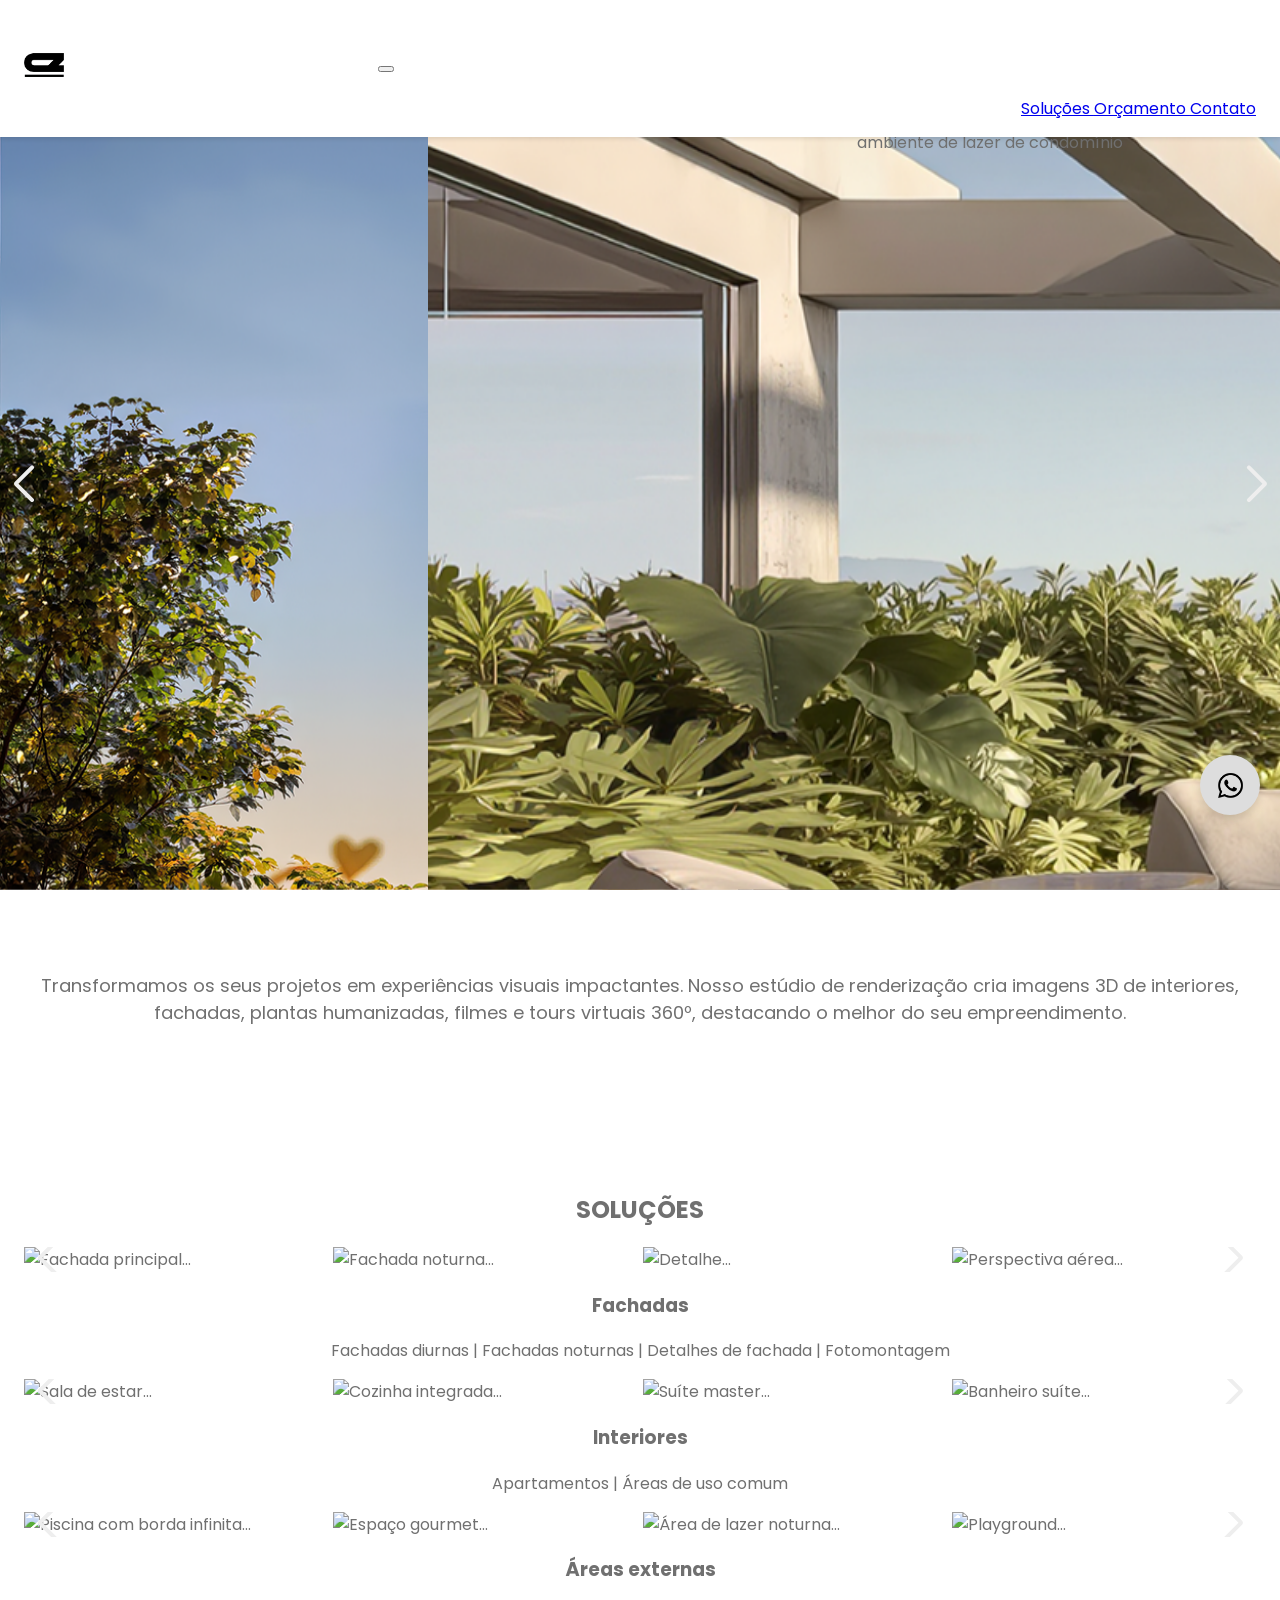
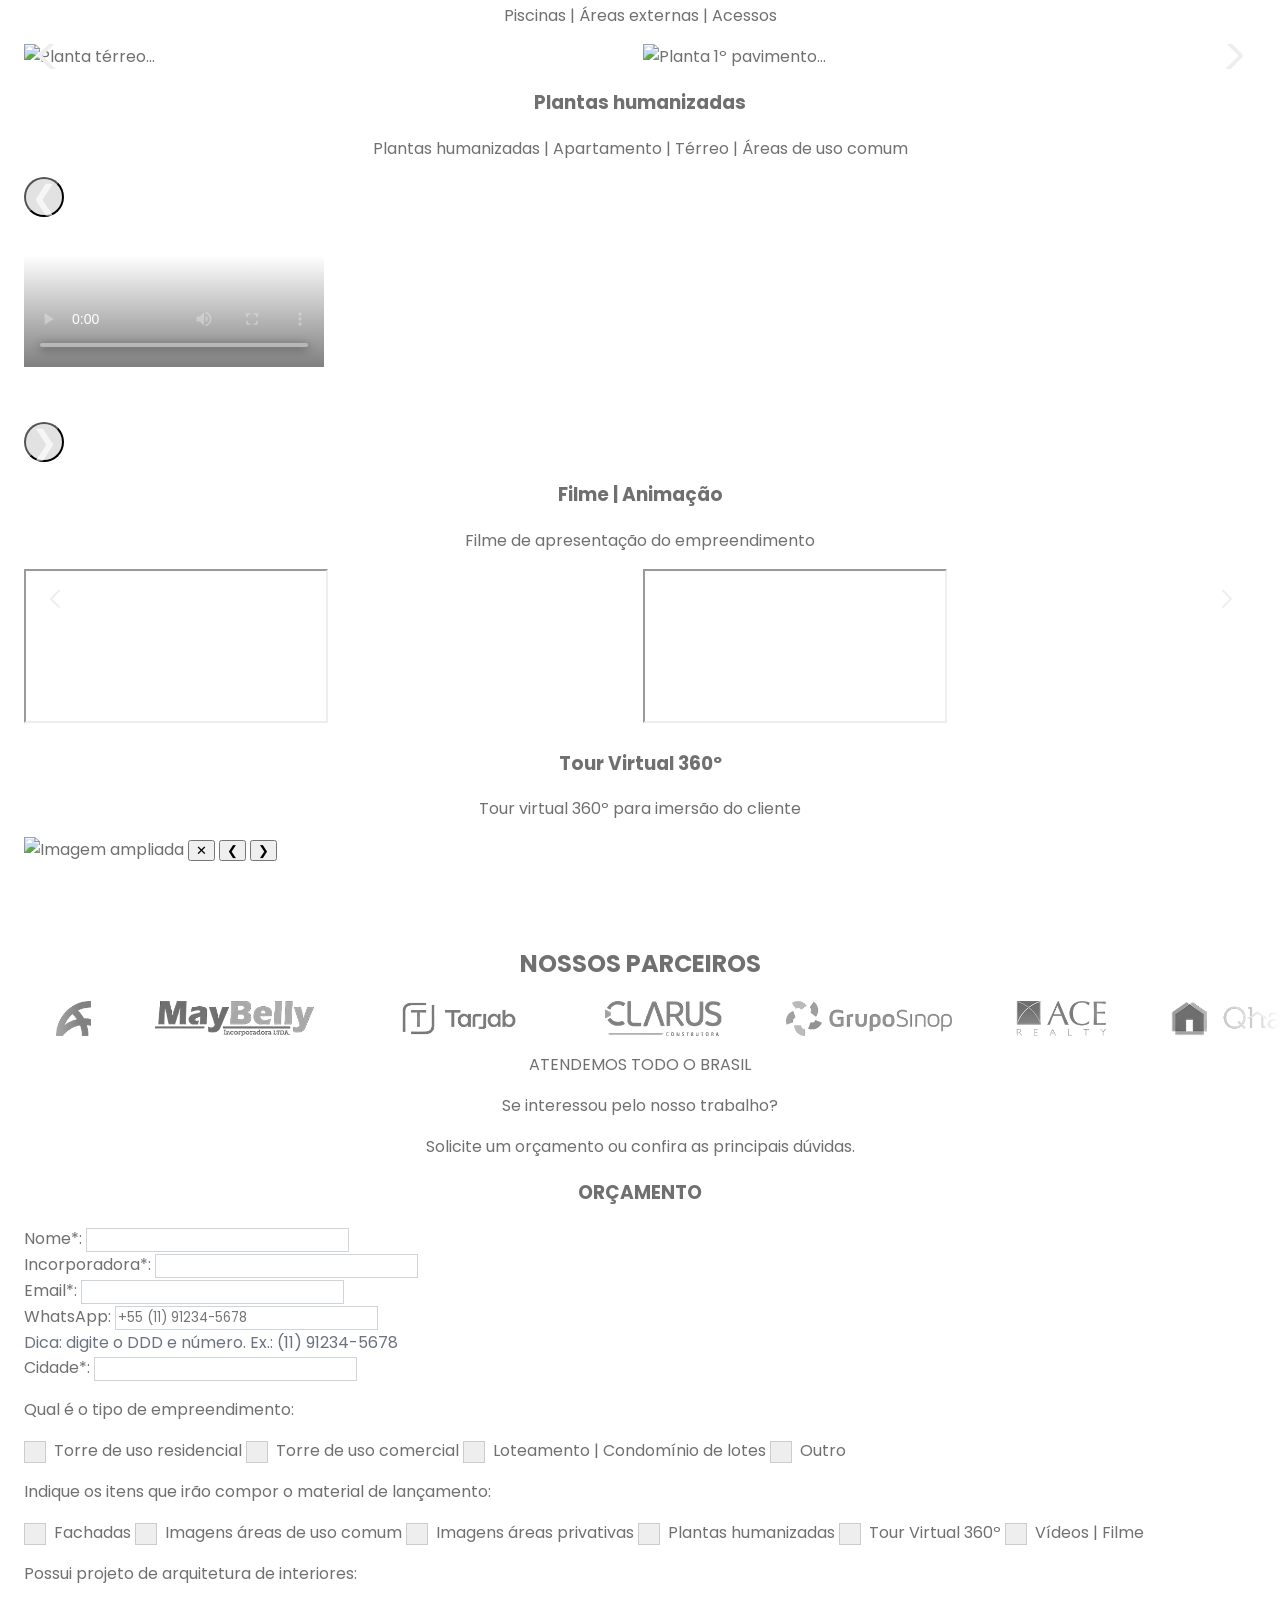
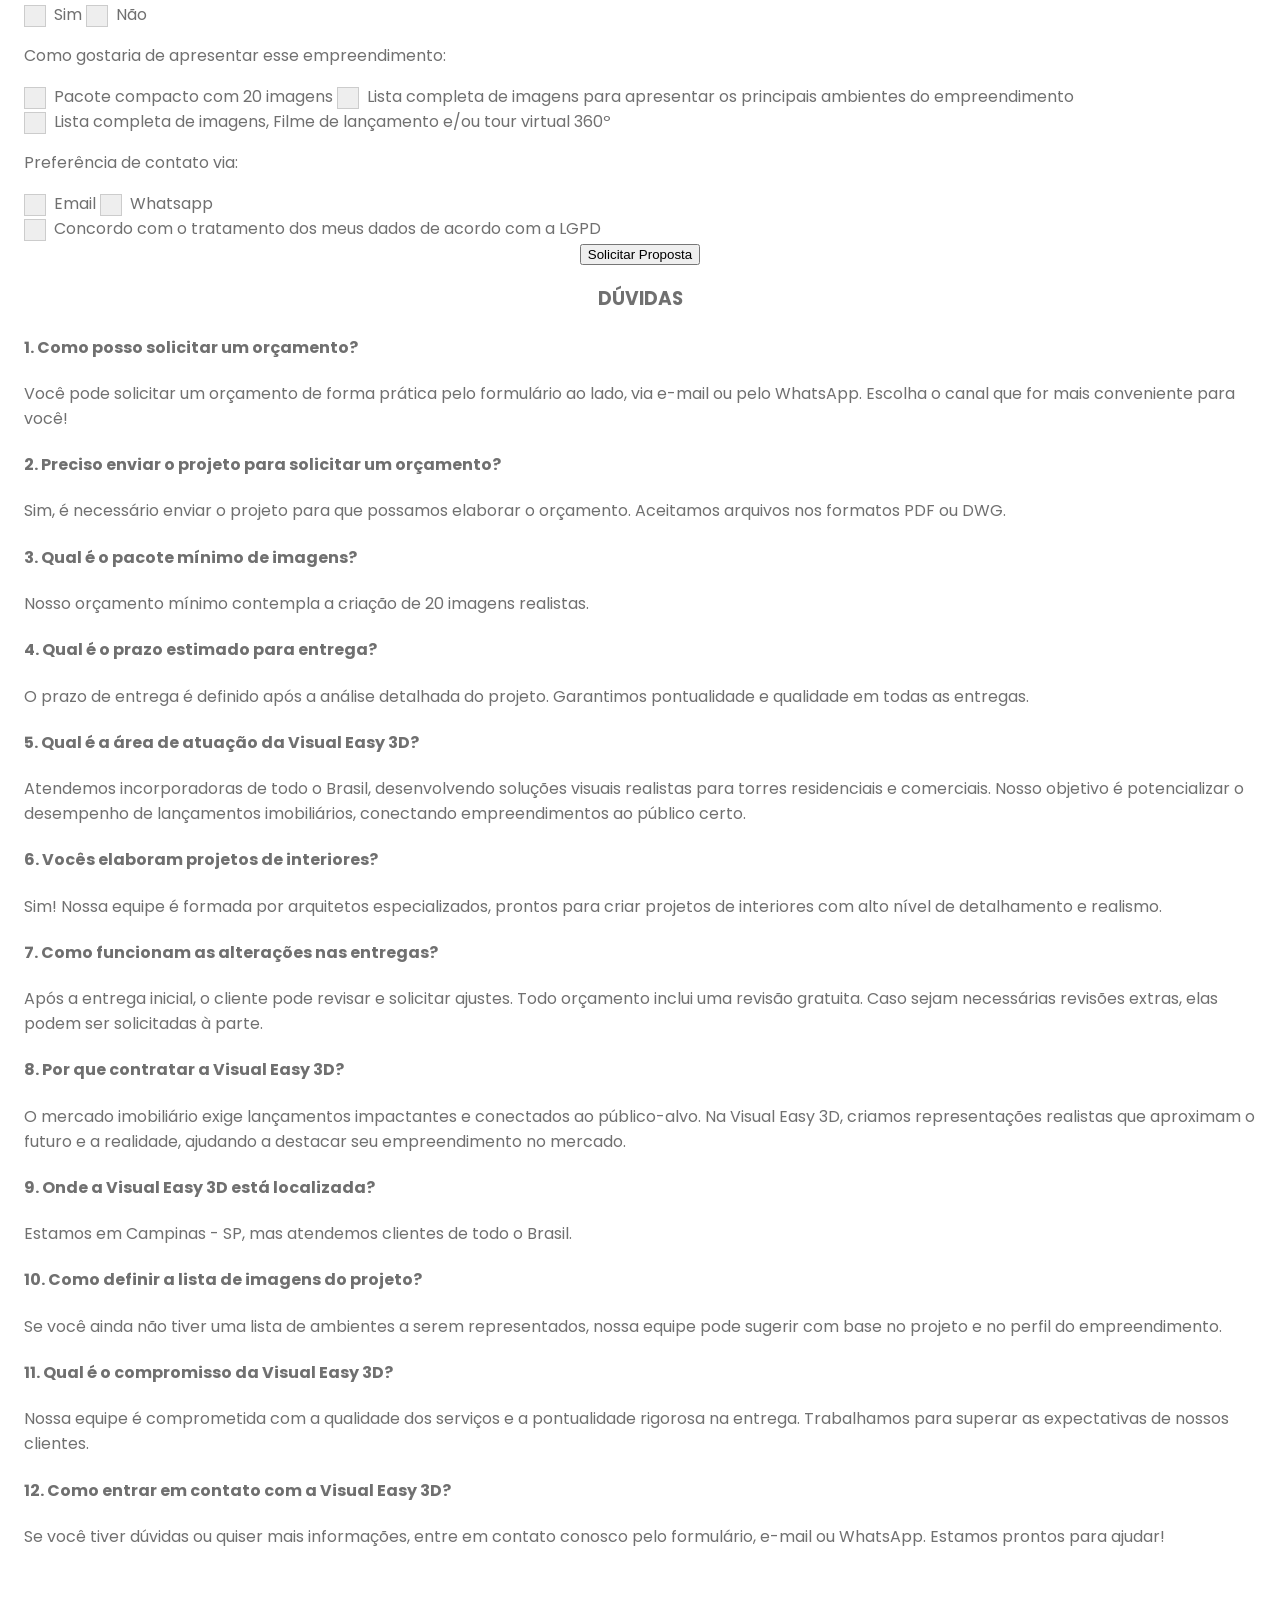
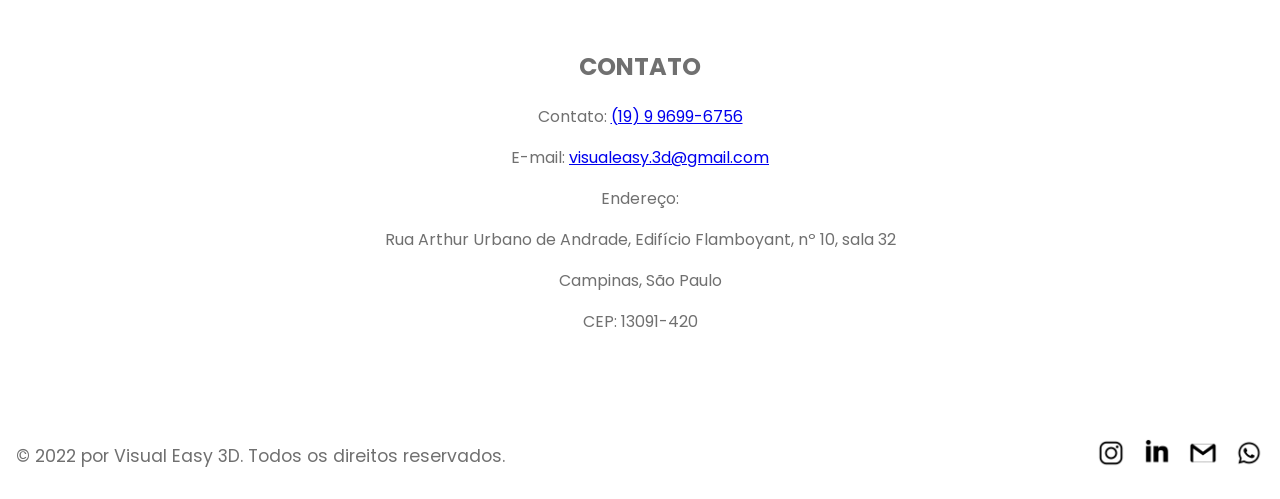
==== commit b3d22037: "AtualizacaoNova" ====
--- a/home.html
+++ b/home.html
@@ -3,9 +3,10 @@
   <head>
     <meta charset="UTF-8" />
     <meta name="viewport" content="width=device-width, initial-scale=1.0" />
+    <meta name="theme-color" content="#ffffff" />
     <title>Visual Easy 3D - Estúdio de Renderização Profissional</title>
 
-    <!-- CANONICAL: Aponta para a raiz (index.html) para não concorrer no SEO -->
+    <!-- CANONICAL: Aponta para a raiz para consolidar SEO -->
     <link rel="canonical" href="https://visualeasy.com.br/" />
     <link rel="alternate" href="https://visualeasy.com.br/" hreflang="pt-BR" />
 
@@ -15,7 +16,7 @@
       type="image/webp"
     />
 
-    <!-- Otimização de Performance (Preconnect) -->
+    <!-- Performance & Preconnect -->
     <link rel="preconnect" href="https://fonts.googleapis.com" />
     <link rel="preconnect" href="https://fonts.gstatic.com" crossorigin />
     <link rel="preconnect" href="https://cdn.jsdelivr.net" crossorigin />
@@ -41,7 +42,7 @@
       });
     </script>
 
-    <!-- SEO Meta Tags -->
+    <!-- Meta Tags -->
     <meta
       name="description"
       content="Transformamos os seus projetos em experiências visuais impactantes. Nosso estúdio de renderização cria imagens 3D de interiores, fachadas, plantas humanizadas, filmes e tours virtuais 360º."
@@ -54,7 +55,6 @@
     <meta name="robots" content="index, follow" />
     <meta name="generator" content="Visual Easy 3D" />
 
-    <!-- Open Graph / Social Media -->
     <meta
       property="og:title"
       content="Visual Easy 3D - Estúdio de Renderização Profissional"
@@ -90,7 +90,7 @@
     <meta http-equiv="X-Content-Type-Options" content="nosniff" />
     <meta http-equiv="Referrer-Policy" content="strict-origin-when-cross-origin" />
 
-    <!-- Preload LCP Images -->
+    <!-- LCP Preload -->
     <link
       rel="preload"
       href="public/assets/identidade_visual/logo.webp"
@@ -177,7 +177,7 @@
       }
     </script>
 
-    <!-- Tailwind CSS -->
+    <!-- Tailwind -->
     <script src="https://cdn.tailwindcss.com" defer></script>
     <script>
       window.tailwindConfig = {
@@ -200,664 +200,9 @@
       });
     </script>
 
+    <!-- CSS Otimizado e Minificado (Redução de ~400 linhas para 1) -->
     <style>
-      body, p, h1, h2, h3, h4, h5, h6, span, div, li, td, th, label, input, textarea, select {
-        font-family: 'Poppins', sans-serif;
-        color: #707070;
-      }
-      body {
-        margin: 0;
-        padding: 0;
-        overflow-x: hidden;
-      }
-      /* H1 oculto para SEO */
-      .sr-only {
-        position: absolute;
-        width: 1px;
-        height: 1px;
-        padding: 0;
-        margin: -1px;
-        overflow: hidden;
-        clip: rect(0, 0, 0, 0);
-        white-space: nowrap;
-        border-width: 0;
-      }
-      header {
-        background-color: #fff;
-        padding: 1rem 1.5rem;
-        position: fixed;
-        width: 100%;
-        z-index: 50;
-        top: 0;
-        left: 0;
-        box-shadow: 0 2px 4px rgba(0, 0, 0, 0.1);
-        box-sizing: border-box;
-      }
-      header .container {
-        display: flex;
-        justify-content: space-between;
-        align-items: center;
-        max-width: 1280px;
-        margin: 0 auto;
-      }
-      header .logo {
-        height: 40px;
-        width: auto;
-      }
-      .swiper-button-next,
-      .swiper-button-prev {
-        color: #eeeeee !important;
-      }
-      .pt-20 {
-        padding-top: 5rem;
-      }
-      .container {
-        width: 100%;
-        max-width: 1280px;
-        margin: 0 auto;
-      }
-      .text-center {
-        text-align: center;
-      }
-      .py-16 {
-        padding-top: 4rem;
-        padding-bottom: 4rem;
-      }
-      .px-6 {
-        padding-left: 1.5rem;
-        padding-right: 1.5rem;
-      }
-      #preloader {
-        position: fixed;
-        inset: 0;
-        z-index: 9999;
-        background: #fff;
-        display: flex;
-        align-items: center;
-        justify-content: center;
-        transition: opacity 0.7s cubic-bezier(.4,0,.2,1);
-        opacity: 1;
-      }
-      .logo-mask {
-        position: relative;
-        width: 80px;
-        height: 80px;
-        display: flex;
-        align-items: center;
-        justify-content: center;
-      }
-      .logo-mask img {
-        width: 80px;
-        height: 80px;
-        display: block;
-        position: relative;
-        z-index: 1;
-      }
-      .mask-anim {
-        position: absolute;
-        left: 0;
-        top: 0;
-        bottom: 0;
-        width: 100%;
-        background: #fff;
-        z-index: 2;
-        animation: revealLogo 2s cubic-bezier(.4,0,.2,1) forwards;
-      }
-      @keyframes revealLogo {
-        from {
-          width: 100%;
-        }
-        to {
-          width: 0%;
-        }
-      }
-      #preloader.preloader-hide {
-        opacity: 0;
-        pointer-events: none;
-      }
-
-      /* Checkbox & Inputs */
-      .custom-checkbox {
-        position: relative;
-        padding-left: 30px;
-        cursor: pointer;
-        display: inline-block;
-        line-height: 20px;
-      }
-      .custom-checkbox input {
-        position: absolute;
-        opacity: 0;
-        cursor: pointer;
-      }
-      .checkmark {
-        position: absolute;
-        top: 0;
-        left: 0;
-        height: 20px;
-        width: 20px;
-        background-color: #eee;
-        border: 1px solid #ccc;
-        transition: all 0.2s ease;
-      }
-      .custom-checkbox:hover input ~ .checkmark {
-        background-color: #ccc;
-      }
-      .custom-checkbox input:checked ~ .checkmark {
-        background-color: #9c9c9c;
-      }
-      .checkmark:after {
-        content: '';
-        position: absolute;
-        display: none;
-      }
-      .custom-checkbox input:checked ~ .checkmark:after {
-        display: block;
-      }
-      .custom-checkbox .checkmark:after {
-        left: 7px;
-        top: 3px;
-        width: 5px;
-        height: 10px;
-        border: solid white;
-        border-width: 0 2px 2px 0;
-        transform: rotate(45deg);
-      }
-      .input-focus {
-        transition: all 0.3s ease;
-        border: 1px solid #ced4da;
-      }
-      .input-focus:focus {
-        border-color: #535353;
-        box-shadow: 0 0 0 0.2rem rgba(184, 184, 184, 0.25);
-        outline: none;
-      }
-      .input-error {
-        border-color: #dc3545 !important;
-      }
-      .error-message {
-        color: #dc3545 !important;
-        font-size: 0.875rem;
-        margin-top: 0.25rem;
-      }
-
-      @media (max-width: 768px) {
-        .mb-mobile-extra {
-          margin-bottom: 2.5rem !important;
-        }
-      }
-      .swiper-button-next:after,
-      .swiper-button-prev:after {
-        font-size: 36px;
-        font-weight: bold;
-      }
-      #desktop-footer {
-        display: flex;
-        position: static;
-        box-shadow: none;
-        padding: 1.5rem 1rem;
-      }
-      #desktop-footer .container {
-        display: flex;
-        align-items: center;
-      }
-      #desktop-footer p {
-        display: block;
-        margin: 0;
-        font-size: 1.09375rem;
-        flex: 1;
-      }
-      #desktop-footer .flex {
-        display: flex;
-        justify-content: flex-end;
-      }
-      #desktop-footer img {
-        height: 30px;
-        width: 30px;
-        margin-left: 1rem;
-        transition: transform 0.3s ease;
-      }
-      #desktop-footer img:hover {
-        transform: scale(1.1);
-      }
-      #mobile-footer {
-        display: none;
-      }
-      .whatsapp-float {
-        position: fixed;
-        bottom: 85px;
-        right: 20px;
-        z-index: 100;
-        background-color: #dddddd;
-        color: white !important;
-        border-radius: 50%;
-        width: 60px;
-        height: 60px;
-        display: flex;
-        align-items: center;
-        justify-content: center;
-        box-shadow: 0 4px 8px rgba(0, 0, 0, 0.15);
-        transition: all 0.3s ease;
-      }
-      .whatsapp-float:hover {
-        transform: scale(1.1);
-        box-shadow: 0 6px 12px rgba(0, 0, 0, 0.2);
-      }
-      .whatsapp-float img {
-        width: 35px;
-        height: 35px;
-      }
-      @media (max-width: 768px) {
-        .whatsapp-float {
-          display: none;
-        }
-      }
-      .btn-transition {
-        transition: all 0.3s ease;
-      }
-      .btn-transition:hover {
-        transform: translateY(-2px);
-        box-shadow: 0 4px 8px rgba(0, 0, 0, 0.1);
-      }
-      .cta-primary {
-        background-color: #007bff;
-        color: white !important;
-        font-weight: bold;
-        padding: 0.75rem 1.5rem;
-        border-radius: 0.375rem;
-        display: inline-block;
-        transition: all 0.3s ease;
-        box-shadow: 0 4px 6px rgba(0, 50, 170, 0.15);
-      }
-      .cta-primary:hover {
-        background-color: #0069d9;
-        transform: translateY(-2px);
-        box-shadow: 6px 8px rgba(0, 50, 170, 0.2);
-      }
-      @media (max-width: 768px) {
-        #desktop-footer {
-          display: none;
-        }
-        #mobile-footer {
-          display: flex;
-          position: fixed;
-          bottom: 0;
-          left: 0;
-          width: 100%;
-          z-index: 50;
-          background-color: white;
-          box-shadow: 0 -1px 5px rgba(0, 0, 0, 0.1);
-          padding: 0.75rem 0.75rem;
-        }
-        #mobile-footer .container {
-          display: flex;
-          justify-content: space-between;
-          align-items: center;
-          text-align: center;
-          width: 100%;
-        }
-        #mobile-footer img {
-          height: 32px;
-          width: 32px;
-          transition: transform 0.3s ease;
-        }
-        #mobile-footer img:hover {
-          transform: scale(1.1);
-        }
-        #mobile-footer a {
-          flex: 1;
-          display: flex;
-          justify-content: center;
-        }
-      }
-      .fade-in {
-        animation: fadeIn 0.8s ease-in;
-      }
-      @keyframes fadeIn {
-        from {
-          opacity: 0;
-          transform: translateY(20px);
-        }
-        to {
-          opacity: 1;
-          transform: translateY(0);
-        }
-      }
-      .text-primary {
-        color: #007bff !important;
-      }
-      .text-yellow-400 {
-        color: #facc15 !important;
-      }
-      .solution-swiper .swiper-slide img {
-        height: 300px;
-        object-fit: cover;
-        margin: 0 auto;
-      }
-      .plantas-swiper .swiper-slide img {
-        height: 300px;
-        width: 100%;
-        object-fit: contain !important;
-      }
-      .vimeo-container {
-        position: relative;
-        width: 100%;
-        height: 300px;
-        overflow: hidden;
-        border-radius: 8px;
-      }
-      .video-nav-button {
-        color: rgba(255, 255, 255, 0.7);
-        font-size: 32px;
-        border-radius: 50%;
-        display: flex;
-        align-items: center;
-        justify-content: center;
-        transition: background-color 0.3s ease;
-        z-index: 10;
-        background-color: rgba(112, 112, 112, 0.2);
-        width: 40px;
-        height: 40px;
-      }
-      .video-nav-button:hover {
-        background-color: rgba(112, 112, 112, 0.4);
-      }
-      .tour-swiper .swiper-button-next,
-      .tour-swiper .swiper-button-prev {
-        top: 32px;
-        bottom: auto;
-        background-color: rgba(255, 255, 255, 0.7);
-        border-radius: 50%;
-        width: 40px;
-        height: 40px;
-        z-index: 51;
-      }
-      .tour-swiper .swiper-button-next {
-        right: 10px;
-      }
-      .tour-swiper .swiper-button-prev {
-        left: 10px;
-      }
-      .tour-swiper .swiper-button-next:after,
-      .tour-swiper .swiper-button-prev:after {
-        font-size: 18px;
-      }
-      @media (min-width: 1024px) {
-        .multi-image-swiper .swiper-slide {
-          width: 25%;
-        }
-        .dual-image-swiper .swiper-slide {
-          width: 50%;
-        }
-      }
-      #imageModal {
-        backdrop-filter: blur(5px);
-        transition: all 0.3s ease-in-out;
-      }
-      #modalImage {
-        max-height: 80vh;
-        max-width: 90vw;
-        transition: all 0.3s ease;
-      }
-      .lazy-section {
-        opacity: 0;
-        transform: translateY(20px);
-        transition: opacity 0.5s ease, transform 0.5s ease;
-      }
-      .lazy-section.loaded {
-        opacity: 1;
-        transform: translateY(0);
-      }
-      .main-thumbs-swiper {
-        width: 100%;
-        padding: 10px 0;
-        box-sizing: border-box;
-      }
-      .main-thumbs-swiper .swiper-slide {
-        opacity: 0.5;
-        cursor: pointer;
-        overflow: hidden;
-      }
-      .main-thumbs-swiper .swiper-slide-thumb-active {
-        opacity: 1;
-      }
-      .main-thumbs-swiper .swiper-slide img {
-        width: 100%;
-        height: 100%;
-        object-fit: cover;
-        border-radius: 3px;
-      }
-      @media (min-width: 769px) {
-        .main-thumbs-container {
-          display: none;
-        }
-      }
-      .container p.text-lg {
-        font-size: 1.125rem;
-      }
-      @media (max-width: 768px) {
-        .container p.text-lg {
-          font-size: 0.9rem;
-          padding-left: 1rem;
-          padding-right: 1rem;
-        }
-        .main-swiper .swiper-slide img {
-          height: 55vh;
-          object-fit: cover;
-        }
-        .main-thumbs-swiper {
-          width: 95%;
-          height: auto;
-        }
-        .main-thumbs-swiper .swiper-slide {
-          height: 100px;
-        }
-        .py-16 {
-          padding-top: 1rem;
-          padding-bottom: 2rem;
-        }
-        section.py-16 {
-          margin-top: -50px !important;
-        }
-        .carousel-container {
-          margin-bottom: 15px;
-        }
-      }
-      @media (min-width: 769px) {
-        .main-swiper {
-          height: 90vh;
-        }
-        .main-swiper .swiper-slide img {
-          height: 90vh;
-          object-fit: cover;
-        }
-        .carousel-container {
-          margin-bottom: 5px;
-        }
-      }
-      .logo-cloud {
-        overflow: hidden;
-        position: relative;
-      }
-      .logos-slider {
-        display: flex;
-        align-items: center;
-        animation: scroll 30s linear infinite;
-        width: max-content;
-      }
-      .logos-slider:hover {
-        animation-play-state: paused;
-      }
-      .logo-item {
-        display: flex;
-        align-items: center;
-        justify-content: center;
-        margin: 0 2rem;
-      }
-      .logo-item img {
-        height: 35px;
-        width: auto;
-        opacity: 0.7;
-        transition: opacity 0.3s ease;
-        filter: grayscale(100%);
-      }
-      .logo-item img:hover {
-        opacity: 1;
-        filter: grayscale(0%);
-      }
-      .blur-overlay-left,
-      .blur-overlay-right {
-        position: absolute;
-        top: 0;
-        height: 100%;
-        width: 80px;
-        pointer-events: none;
-        z-index: 5;
-      }
-      .blur-overlay-left {
-        left: 0;
-        background: linear-gradient(to right, white, transparent);
-      }
-      .blur-overlay-right {
-        right: 0;
-        background: linear-gradient(to left, white, transparent);
-      }
-      @keyframes scroll {
-        0% {
-          transform: translateX(0);
-        }
-        100% {
-          transform: translateX(-50%);
-        }
-      }
-      @media (max-width: 768px) {
-        .flex-col {
-          flex-direction: column;
-        }
-        .w-1\/4,
-        .w-3\/4 {
-          width: 100%;
-        }
-      }
-      .loading-spinner {
-        display: none;
-        width: 20px;
-        height: 20px;
-        border: 2px solid rgba(255, 255, 255, 0.3);
-        border-radius: 50%;
-        border-top-color: #fff;
-        animation: spin 1s linear infinite;
-        margin-left: 10px;
-      }
-      @keyframes spin {
-        to {
-          transform: rotate(360deg);
-        }
-      }
-      .submit-feedback {
-        display: none;
-        padding: 0.5rem;
-        margin-top: 0.5rem;
-        border-radius: 0.25rem;
-        font-size: 0.875rem;
-        text-align: center;
-      }
-      .submit-success {
-        background-color: rgba(16, 185, 129, 0.1);
-        color: #059669;
-      }
-      .submit-error {
-        background-color: rgba(239, 68, 68, 0.1);
-        color: #dc2626;
-      }
-      a:focus-visible,
-      button:focus-visible,
-      input:focus-visible,
-      textarea:focus-visible,
-      select:focus-visible,
-      [tabindex]:focus-visible {
-        outline: 2px solid #4a90e2;
-        outline-offset: 2px;
-      }
-      .video-container {
-        position: relative;
-        width: 100%;
-        height: 300px;
-        background-color: #000;
-        border-radius: 8px;
-        overflow: hidden;
-      }
-      .video-container video {
-        width: 100%;
-        height: 100%;
-        object-fit: contain;
-        background-color: #000;
-      }
-      video::-webkit-media-controls-panel {
-        background-image: linear-gradient(transparent, rgba(0, 0, 0, 0.5));
-      }
-      .video-thumb-item {
-        opacity: 0.6;
-        transition: all 0.2s ease;
-        border: 2px solid transparent;
-      }
-      .video-thumb-item:hover {
-        opacity: 0.9;
-        transform: translateY(-2px);
-      }
-      .video-thumb-item.active {
-        opacity: 1;
-        border-color: #707070;
-      }
-      .loading-circle {
-        width: 40px;
-        height: 40px;
-        border: 4px solid rgba(255, 255, 255, 0.3);
-        border-radius: 50%;
-        border-top-color: #fff;
-        animation: spin 1s linear infinite;
-      }
-      #imageModal .swipe-area {
-        position: absolute;
-        top: 0;
-        left: 0;
-        width: 100%;
-        height: 100%;
-        z-index: 1;
-      }
-      #imageModal .modal-content {
-        position: relative;
-        z-index: 2;
-      }
-      .image-loading-progress {
-        position: absolute;
-        bottom: 0;
-        left: 0;
-        width: 0%;
-        height: 4px;
-        background-color: #007bff;
-        transition: width 0.3s ease-out;
-        z-index: 10;
-      }
-      #modalClose,
-      #modalPrev,
-      #modalNext {
-        z-index: 10 !important;
-      }
-      @media (max-width: 768px) {
-        #mobile-footer a:last-child img {
-          height: 35px !important;
-          width: 35px !important;
-        }
-      }
-      #submitSuccess #waFollowUpBtn {
-          pointer-events: auto;
-          position: relative;
-          z-index: 2;
-      }
-      #submitSuccess {
-          position: relative;
-          z-index: 1;
-      }
+      body,div,h1,h2,h3,h4,h5,h6,input,label,li,p,select,span,td,textarea,th{font-family:Poppins,sans-serif;color:#707070}body{margin:0;padding:0;overflow-x:hidden}.sr-only{position:absolute;width:1px;height:1px;padding:0;margin:-1px;overflow:hidden;clip:rect(0,0,0,0);white-space:nowrap;border-width:0}header{background-color:#fff;padding:1rem 1.5rem;position:fixed;width:100%;z-index:50;top:0;left:0;box-shadow:0 2px 4px rgba(0,0,0,.1);box-sizing:border-box}header .container{display:flex;justify-content:space-between;align-items:center;max-width:1280px;margin:0 auto}header .logo{height:40px;width:auto}.swiper-button-next,.swiper-button-prev{color:#eee!important}.pt-20{padding-top:5rem}.container{width:100%;max-width:1280px;margin:0 auto}.text-center{text-align:center}.py-16{padding-top:4rem;padding-bottom:4rem}.px-6{padding-left:1.5rem;padding-right:1.5rem}#preloader{position:fixed;inset:0;z-index:9999;background:#fff;display:flex;align-items:center;justify-content:center;transition:opacity .7s cubic-bezier(.4,0,.2,1);opacity:1}.logo-mask{position:relative;width:80px;height:80px;display:flex;align-items:center;justify-content:center}.logo-mask img{width:80px;height:80px;display:block;position:relative;z-index:1}.mask-anim{position:absolute;left:0;top:0;bottom:0;width:100%;background:#fff;z-index:2;animation:revealLogo 2s cubic-bezier(.4,0,.2,1) forwards}@keyframes revealLogo{from{width:100%}to{width:0}}#preloader.preloader-hide{opacity:0;pointer-events:none}.custom-checkbox{position:relative;padding-left:30px;cursor:pointer;display:inline-block;line-height:20px}.custom-checkbox input{position:absolute;opacity:0;cursor:pointer}.checkmark{position:absolute;top:0;left:0;height:20px;width:20px;background-color:#eee;border:1px solid #ccc;transition:all .2s ease}.custom-checkbox:hover input~.checkmark{background-color:#ccc}.custom-checkbox input:checked~.checkmark{background-color:#9c9c9c}.checkmark:after{content:'';position:absolute;display:none}.custom-checkbox input:checked~.checkmark:after{display:block}.custom-checkbox .checkmark:after{left:7px;top:3px;width:5px;height:10px;border:solid #fff;border-width:0 2px 2px 0;transform:rotate(45deg)}.input-focus{transition:all .3s ease;border:1px solid #ced4da}.input-focus:focus{border-color:#535353;box-shadow:0 0 0 .2rem rgba(184,184,184,.25);outline:0}.input-error{border-color:#dc3545!important}.error-message{color:#dc3545!important;font-size:.875rem;margin-top:.25rem}.swiper-button-next:after,.swiper-button-prev:after{font-size:36px;font-weight:700}#desktop-footer{display:flex;position:static;box-shadow:none;padding:1.5rem 1rem}#desktop-footer .container{display:flex;align-items:center}#desktop-footer p{display:block;margin:0;font-size:1.09375rem;flex:1}#desktop-footer .flex{display:flex;justify-content:flex-end}#desktop-footer img{height:30px;width:30px;margin-left:1rem;transition:transform .3s ease}#desktop-footer img:hover{transform:scale(1.1)}#mobile-footer{display:none}.whatsapp-float{position:fixed;bottom:85px;right:20px;z-index:100;background-color:#ddd;color:#fff!important;border-radius:50%;width:60px;height:60px;display:flex;align-items:center;justify-content:center;box-shadow:0 4px 8px rgba(0,0,0,.15);transition:all .3s ease}.whatsapp-float:hover{transform:scale(1.1);box-shadow:0 6px 12px rgba(0,0,0,.2)}.whatsapp-float img{width:35px;height:35px}.btn-transition{transition:all .3s ease}.btn-transition:hover{transform:translateY(-2px);box-shadow:0 4px 8px rgba(0,0,0,.1)}.cta-primary{background-color:#007bff;color:#fff!important;font-weight:700;padding:.75rem 1.5rem;border-radius:.375rem;display:inline-block;transition:all .3s ease;box-shadow:0 4px 6px rgba(0,50,170,.15)}.cta-primary:hover{background-color:#0069d9;transform:translateY(-2px);box-shadow:6px 8px rgba(0,50,170,.2)}.fade-in{animation:fadeIn .8s ease-in}@keyframes fadeIn{from{opacity:0;transform:translateY(20px)}to{opacity:1;transform:translateY(0)}}.text-primary{color:#007bff!important}.text-yellow-400{color:#facc15!important}.solution-swiper .swiper-slide img{height:300px;object-fit:cover;margin:0 auto}.plantas-swiper .swiper-slide img{height:300px;width:100%;object-fit:contain!important}.vimeo-container{position:relative;width:100%;height:300px;overflow:hidden;border-radius:8px}.video-nav-button{color:rgba(255,255,255,.7);font-size:32px;border-radius:50%;display:flex;align-items:center;justify-content:center;transition:background-color .3s ease;z-index:10;background-color:rgba(112,112,112,.2);width:40px;height:40px}.video-nav-button:hover{background-color:rgba(112,112,112,.4)}.tour-swiper .swiper-button-next,.tour-swiper .swiper-button-prev{top:32px;bottom:auto;background-color:rgba(255,255,255,.7);border-radius:50%;width:40px;height:40px;z-index:51}.tour-swiper .swiper-button-next{right:10px}.tour-swiper .swiper-button-prev{left:10px}.tour-swiper .swiper-button-next:after,.tour-swiper .swiper-button-prev:after{font-size:18px}#imageModal{backdrop-filter:blur(5px);transition:all .3s ease-in-out}#modalImage{max-height:80vh;max-width:90vw;transition:all .3s ease}.lazy-section{opacity:0;transform:translateY(20px);transition:opacity .5s ease,transform .5s ease}.lazy-section.loaded{opacity:1;transform:translateY(0)}.main-thumbs-swiper{width:100%;padding:10px 0;box-sizing:border-box}.main-thumbs-swiper .swiper-slide{opacity:.5;cursor:pointer;overflow:hidden}.main-thumbs-swiper .swiper-slide-thumb-active{opacity:1}.main-thumbs-swiper .swiper-slide img{width:100%;height:100%;object-fit:cover;border-radius:3px}@media (min-width:769px){.main-thumbs-container{display:none}.main-swiper{height:90vh}.main-swiper .swiper-slide img{height:90vh;object-fit:cover}.carousel-container{margin-bottom:5px}}.container p.text-lg{font-size:1.125rem}.logo-cloud{overflow:hidden;position:relative}.logos-slider{display:flex;align-items:center;animation:scroll 30s linear infinite;width:max-content}.logos-slider:hover{animation-play-state:paused}.logo-item{display:flex;align-items:center;justify-content:center;margin:0 2rem}.logo-item img{height:35px;width:auto;opacity:.7;transition:opacity .3s ease;filter:grayscale(100%)}.logo-item img:hover{opacity:1;filter:grayscale(0)}.blur-overlay-left,.blur-overlay-right{position:absolute;top:0;height:100%;width:80px;pointer-events:none;z-index:5}.blur-overlay-left{left:0;background:linear-gradient(to right,white,transparent)}.blur-overlay-right{right:0;background:linear-gradient(to left,white,transparent)}@keyframes scroll{0%{transform:translateX(0)}100%{transform:translateX(-50%)}}.loading-spinner{display:none;width:20px;height:20px;border:2px solid rgba(255,255,255,.3);border-radius:50%;border-top-color:#fff;animation:spin 1s linear infinite;margin-left:10px}@keyframes spin{to{transform:rotate(360deg)}}.submit-feedback{display:none;padding:.5rem;margin-top:.5rem;border-radius:.25rem;font-size:.875rem;text-align:center}.submit-success{background-color:rgba(16,185,129,.1);color:#059669}.submit-error{background-color:rgba(239,68,68,.1);color:#dc2626}a:focus-visible,button:focus-visible,[tabindex]:focus-visible,input:focus-visible,select:focus-visible,textarea:focus-visible{outline:2px solid #4a90e2;outline-offset:2px}.video-container{position:relative;width:100%;height:300px;background-color:#000;border-radius:8px;overflow:hidden}.video-container video{width:100%;height:100%;object-fit:contain;background-color:#000}video::-webkit-media-controls-panel{background-image:linear-gradient(transparent,rgba(0,0,0,.5))}.video-thumb-item{opacity:.6;transition:all .2s ease;border:2px solid transparent}.video-thumb-item:hover{opacity:.9;transform:translateY(-2px)}.video-thumb-item.active{opacity:1;border-color:#707070}.loading-circle{width:40px;height:40px;border:4px solid rgba(255,255,255,.3);border-radius:50%;border-top-color:#fff;animation:spin 1s linear infinite}#imageModal .swipe-area{position:absolute;top:0;left:0;width:100%;height:100%;z-index:1}#imageModal .modal-content{position:relative;z-index:2}.image-loading-progress{position:absolute;bottom:0;left:0;width:0;height:4px;background-color:#007bff;transition:width .3s ease-out;z-index:10}#modalClose,#modalNext,#modalPrev{z-index:10!important}#submitSuccess #waFollowUpBtn{pointer-events:auto;position:relative;z-index:2}#submitSuccess{position:relative;z-index:1}@media (max-width:768px){.mb-mobile-extra{margin-bottom:2.5rem!important}#desktop-footer{display:none}#mobile-footer{display:flex;position:fixed;bottom:0;left:0;width:100%;z-index:50;background-color:#fff;box-shadow:0 -1px 5px rgba(0,0,0,.1);padding:.75rem}#mobile-footer .container{display:flex;justify-content:space-between;align-items:center;text-align:center;width:100%}#mobile-footer img{height:32px;width:32px;transition:transform .3s ease}#mobile-footer img:hover{transform:scale(1.1)}#mobile-footer a{flex:1;display:flex;justify-content:center}.whatsapp-float{display:none}.flex-col{flex-direction:column}.w-1\/4,.w-3\/4{width:100%}.container p.text-lg{font-size:.9rem;padding-left:1rem;padding-right:1rem}.main-swiper .swiper-slide img{height:55vh;object-fit:cover}.main-thumbs-swiper{width:95%;height:auto}.main-thumbs-swiper .swiper-slide{height:100px}.py-16{padding-top:1rem;padding-bottom:2rem}section.py-16{margin-top:-50px!important}.carousel-container{margin-bottom:15px}#mobile-footer a:last-child img{height:35px!important;width:35px!important}}@media (min-width:1024px){.multi-image-swiper .swiper-slide{width:25%}.dual-image-swiper .swiper-slide{width:50%}}
     </style>
   </head>
 
@@ -1340,21 +685,22 @@
         <div class="flex flex-col md:items-center">
           <div class="w-full overflow-hidden relative">
             <div class="logos-slider">
-              <div class="logo-item"><img src="public/assets/section_05_parceiros/logo-af.svg" alt="Parceiro 1" class="h-8" width="120" height="32" /></div>
-              <div class="logo-item"><img src="public/assets/section_05_parceiros/logo-maybelly.svg" alt="Parceiro 2" class="h-8" width="120" height="32" /></div>
-              <div class="logo-item"><img src="public/assets/section_05_parceiros/logo-tarjab.svg" alt="Parceiro 3" class="h-8" width="120" height="32" /></div>
-              <div class="logo-item"><img src="public/assets/section_05_parceiros/logo-clarus.svg" alt="Parceiro 4" class="h-8" width="120" height="32" /></div>
-              <div class="logo-item"><img src="public/assets/section_05_parceiros/logo-grupo-sinop.svg" alt="Parceiro 5" class="h-8" width="120" height="32" /></div>
-              <div class="logo-item"><img src="public/assets/section_05_parceiros/logo-ace-realty.svg" alt="Parceiro 6" class="h-8" width="120" height="32" /></div>
-              <div class="logo-item"><img src="public/assets/section_05_parceiros/logo-qhabita.svg" alt="Parceiro 7" class="h-8" width="120" height="32" /></div>
-
-              <div class="logo-item"><img src="public/assets/section_05_parceiros/logo-af.svg" alt="Parceiro 1" class="h-8" width="120" height="32" /></div>
-              <div class="logo-item"><img src="public/assets/section_05_parceiros/logo-maybelly.svg" alt="Parceiro 2" class="h-8" width="120" height="32" /></div>
-              <div class="logo-item"><img src="public/assets/section_05_parceiros/logo-tarjab.svg" alt="Parceiro 3" class="h-8" width="120" height="32" /></div>
-              <div class="logo-item"><img src="public/assets/section_05_parceiros/logo-clarus.svg" alt="Parceiro 4" class="h-8" width="120" height="32" /></div>
-              <div class="logo-item"><img src="public/assets/section_05_parceiros/logo-grupo-sinop.svg" alt="Parceiro 5" class="h-8" width="120" height="32" /></div>
-              <div class="logo-item"><img src="public/assets/section_05_parceiros/logo-ace-realty.svg" alt="Parceiro 6" class="h-8" width="120" height="32" /></div>
-              <div class="logo-item"><img src="public/assets/section_05_parceiros/logo-qhabita.svg" alt="Parceiro 7" class="h-8" width="120" height="32" /></div>
+              <!-- Logos -->
+              <div class="logo-item"><img src="public/assets/section_05_parceiros/logo-af.svg" alt="Parceiro 1" class="h-8" width="120" height="32" loading="lazy" /></div>
+              <div class="logo-item"><img src="public/assets/section_05_parceiros/logo-maybelly.svg" alt="Parceiro 2" class="h-8" width="120" height="32" loading="lazy" /></div>
+              <div class="logo-item"><img src="public/assets/section_05_parceiros/logo-tarjab.svg" alt="Parceiro 3" class="h-8" width="120" height="32" loading="lazy" /></div>
+              <div class="logo-item"><img src="public/assets/section_05_parceiros/logo-clarus.svg" alt="Parceiro 4" class="h-8" width="120" height="32" loading="lazy" /></div>
+              <div class="logo-item"><img src="public/assets/section_05_parceiros/logo-grupo-sinop.svg" alt="Parceiro 5" class="h-8" width="120" height="32" loading="lazy" /></div>
+              <div class="logo-item"><img src="public/assets/section_05_parceiros/logo-ace-realty.svg" alt="Parceiro 6" class="h-8" width="120" height="32" loading="lazy" /></div>
+              <div class="logo-item"><img src="public/assets/section_05_parceiros/logo-qhabita.svg" alt="Parceiro 7" class="h-8" width="120" height="32" loading="lazy" /></div>
+              <!-- Duplicados para o loop -->
+              <div class="logo-item"><img src="public/assets/section_05_parceiros/logo-af.svg" alt="Parceiro 1" class="h-8" width="120" height="32" loading="lazy" /></div>
+              <div class="logo-item"><img src="public/assets/section_05_parceiros/logo-maybelly.svg" alt="Parceiro 2" class="h-8" width="120" height="32" loading="lazy" /></div>
+              <div class="logo-item"><img src="public/assets/section_05_parceiros/logo-tarjab.svg" alt="Parceiro 3" class="h-8" width="120" height="32" loading="lazy" /></div>
+              <div class="logo-item"><img src="public/assets/section_05_parceiros/logo-clarus.svg" alt="Parceiro 4" class="h-8" width="120" height="32" loading="lazy" /></div>
+              <div class="logo-item"><img src="public/assets/section_05_parceiros/logo-grupo-sinop.svg" alt="Parceiro 5" class="h-8" width="120" height="32" loading="lazy" /></div>
+              <div class="logo-item"><img src="public/assets/section_05_parceiros/logo-ace-realty.svg" alt="Parceiro 6" class="h-8" width="120" height="32" loading="lazy" /></div>
+              <div class="logo-item"><img src="public/assets/section_05_parceiros/logo-qhabita.svg" alt="Parceiro 7" class="h-8" width="120" height="32" loading="lazy" /></div>
             </div>
             <div class="blur-overlay-left"></div>
             <div class="blur-overlay-right"></div>
@@ -1372,6 +718,7 @@
         </div>
 
         <div class="flex flex-col md:flex-row md:space-x-12">
+          <!-- Formulário -->
           <div class="w-full md:w-1/2 p-4 md:p-8 bg-gray-200 rounded-lg mb-8 md:mb-0">
             <h3 class="text-xl font-semibold mb-6 text-center">ORÇAMENTO</h3>
             <form id="orcamento-form" class="space-y-4">
@@ -1388,7 +735,7 @@
                 <input type="email" id="email" name="email" required aria-required="true" autocomplete="email" class="shadow appearance-none border rounded w-full py-2 px-3 leading-tight focus:outline-none focus:shadow-outline input-focus" />
               </div>
 
-              <!-- Novo campo WhatsApp otimizado -->
+              <!-- Campo WhatsApp -->
               <div>
                 <label for="whatsapp_input" class="block text-sm font-bold mb-2">WhatsApp:</label>
                 <input
@@ -1402,15 +749,9 @@
                   aria-describedby="whatsapp_hint whatsapp_error"
                   required
                 />
-                <!-- Input oculto para envio padronizado E.164 -->
                 <input type="hidden" id="whatsapp" name="whatsapp" />
-
-                <div id="whatsapp_hint" class="text-xs mt-1" style="color:#6b7280">
-                  Dica: digite o DDD e número. Ex.: (11) 91234-5678
-                </div>
-                <div id="whatsapp_error" class="error-message" style="display:none;">
-                  Informe um número válido no formato internacional. Ex.: +55 11 91234-5678
-                </div>
+                <div id="whatsapp_hint" class="text-xs mt-1" style="color:#6b7280">Dica: digite o DDD e número. Ex.: (11) 91234-5678</div>
+                <div id="whatsapp_error" class="error-message" style="display:none;">Informe um número válido no formato internacional. Ex.: +55 11 91234-5678</div>
               </div>
 
               <div>
@@ -1429,7 +770,7 @@
               </div>
 
               <div>
-                <p class="text-sm font-bold mb-2">Indique os itens que irão compor o material de lançamento do empreendimento:</p>
+                <p class="text-sm font-bold mb-2">Indique os itens que irão compor o material de lançamento:</p>
                 <div class="space-y-2">
                   <label class="custom-checkbox block"><input type="checkbox" name="itens[]" value="fachadas" class="mr-2" /><span class="checkmark"></span> Fachadas</label>
                   <label class="custom-checkbox block"><input type="checkbox" name="itens[]" value="imagens_uso_comum" class="mr-2" /><span class="checkmark"></span> Imagens áreas de uso comum</label>
@@ -1482,12 +823,7 @@
                 <div id="submitSuccess" class="submit-feedback submit-success" aria-live="polite">
                   Sua solicitação foi enviada com sucesso! Entraremos em contato em breve.
                   <div style="margin-top:8px;">
-                                        <a
-                      id="waFollowUpBtn"
-                      href="#"
-                      target="_blank"
-                      rel="noopener noreferrer"
-                      class="cta-primary" style="display:none; cursor:pointer;" title="Abrir conversa no WhatsApp">Falar no WhatsApp</a>
+                    <a id="waFollowUpBtn" href="#" target="_blank" rel="noopener noreferrer" class="cta-primary" style="display:none; cursor:pointer;" title="Abrir conversa no WhatsApp">Falar no WhatsApp</a>
                   </div>
                 </div>
                 <div id="submitError" class="submit-feedback submit-error" aria-live="polite">
@@ -1497,6 +833,7 @@
             </form>
           </div>
 
+          <!-- FAQ -->
           <div class="w-full md:w-1/2 p-4 md:p-8 bg-gray-200 rounded-lg">
             <h3 class="text-xl font-semibold mb-6 text-center">DÚVIDAS</h3>
             <div class="space-y-6">
@@ -1537,126 +874,62 @@
     </section>
 
     <a href="https://wa.me/5519996996756" target="_blank" rel="noopener noreferrer" class="whatsapp-float" aria-label="Contato WhatsApp" title="Abrir WhatsApp">
-      <img src="public/assets/identidade_visual/whatsapp-icon.webp" alt="Ícone WhatsApp - Entre em contato para orçamentos de renderização 3D" width="35" height="35">
+      <img src="public/assets/identidade_visual/whatsapp-icon.webp" alt="Ícone WhatsApp - Entre em contato para orçamentos de renderização 3D" width="35" height="35" loading="lazy">
     </a>
 
+    <!-- Footer Desktop -->
     <footer id="desktop-footer" class="bg-white py-2 px-6 shadow-md">
       <div class="container mx-auto flex items-center">
         <p class="flex-1 font-thin">© 2022 por Visual Easy 3D. Todos os direitos reservados.</p>
-
         <div class="flex justify-end">
           <a href="https://www.instagram.com/visual.easy/" target="_blank" rel="noopener noreferrer" class="hover:text-gray-500 transition duration-300" aria-label="Instagram">
-            <img src="public/assets/identidade_visual/instagram-icon.webp" alt="Ícone Instagram - Siga nosso portfólio de projetos de renderização 3D arquitetônica" class="h-8 w-8" width="32" height="32">
+            <img src="public/assets/identidade_visual/instagram-icon.webp" alt="Ícone Instagram" class="h-8 w-8" width="32" height="32" loading="lazy">
           </a>
           <a href="https://www.linkedin.com/company/visual-easy-3d/" target="_blank" rel="noopener noreferrer" class="hover:text-gray-500 transition duration-300" aria-label="LinkedIn">
-            <img src="public/assets/identidade_visual/linkedin-icon.webp" alt="Ícone LinkedIn - Conecte-se profissionalmente com nosso estúdio de visualização arquitetônica" class="h-8 w-8" width="32" height="32">
+            <img src="public/assets/identidade_visual/linkedin-icon.webp" alt="Ícone LinkedIn" class="h-8 w-8" width="32" height="32" loading="lazy">
           </a>
           <a href="mailto:visualeasy.3d@gmail.com" class="hover:text-gray-500 transition duration-300" aria-label="Email">
-            <img src="public/assets/identidade_visual/email-icon.webp" alt="Ícone Email - Solicite orçamentos ou informações sobre nossos serviços de renderização 3D" class="h-8 w-8" width="32" height="32">
+            <img src="public/assets/identidade_visual/email-icon.webp" alt="Ícone Email" class="h-8 w-8" width="32" height="32" loading="lazy">
           </a>
           <a href="https://wa.me/5519996996756" target="_blank" rel="noopener noreferrer" class="hover:text-gray-500 transition duration-300" aria-label="WhatsApp">
-            <img src="public/assets/identidade_visual/whatsapp-icon.webp" alt="WhatsApp" class="h-8 w-8" width="32" height="32">
+            <img src="public/assets/identidade_visual/whatsapp-icon.webp" alt="WhatsApp" class="h-8 w-8" width="32" height="32" loading="lazy">
           </a>
         </div>
       </div>
     </footer>
 
+    <!-- Footer Mobile -->
     <footer id="mobile-footer" class="bg-white py-2 px-6 shadow-md fixed bottom-0 left-0 w-full">
       <div class="container mx-auto flex justify-between items-center">
         <a href="https://www.instagram.com/visual.easy/" target="_blank" rel="noopener noreferrer" class="hover:text-gray-500 transition duration-300" aria-label="Instagram">
-          <img src="public/assets/identidade_visual/instagram-icon-grey.webp" alt="Instagram" class="h-8 w-8" width="32" height="32">
+          <img src="public/assets/identidade_visual/instagram-icon-grey.webp" alt="Instagram" class="h-8 w-8" width="32" height="32" loading="lazy">
         </a>
         <a href="mailto:visualeasy.3d@gmail.com" class="hover:text-gray-500 transition duration-300" aria-label="Email">
-          <img src="public/assets/identidade_visual/email-icon-grey.webp" alt="Email" class="h-8 w-8" width="32" height="32">
+          <img src="public/assets/identidade_visual/email-icon-grey.webp" alt="Email" class="h-8 w-8" width="32" height="32" loading="lazy">
         </a>
         <a href="https://wa.me/5519996996756" target="_blank" rel="noopener noreferrer" class="hover:text-gray-500 transition duration-300" aria-label="WhatsApp">
-          <img src="public/assets/identidade_visual/whatsapp-icon-grey.webp" alt="WhatsApp" class="h-8 w-8" width="32" height="32">
+          <img src="public/assets/identidade_visual/whatsapp-icon-grey.webp" alt="WhatsApp" class="h-8 w-8" width="32" height="32" loading="lazy">
         </a>
       </div>
     </footer>
 
+    <!-- Scripts Otimizados -->
     <script src="https://cdn.jsdelivr.net/npm/swiper@11/swiper-bundle.min.js" defer></script>
-    <script>
+    <script defer>
       document.addEventListener('DOMContentLoaded', function() {
+        // Bloqueio de contexto (anti-download simples)
         document.querySelectorAll('img').forEach(function(img) {
           img.setAttribute('oncontextmenu', 'return false;');
           img.setAttribute('draggable', 'false');
           img.setAttribute('ondragstart', 'return false;');
           img.style.webkitUserSelect = 'none';
-          img.style.webkitTouchCallout = 'none';
           img.style.userSelect = 'none';
         });
         document.querySelectorAll('iframe').forEach(function(iframe) {
           iframe.setAttribute('oncontextmenu', 'return false;');
         });
-      });
-    </script>
-    <script>
-      window.addEventListener('load', function() {
-        if ('performance' in window && 'getEntriesByType' in window.performance) {
-          setTimeout(function() {
-            const perfData = window.performance.getEntriesByType('navigation')[0];
-            const lcpEntry = window.performance.getEntriesByType('paint').find(entry => entry.name === 'largest-contentful-paint');
-            const fcp = window.performance.getEntriesByType('paint').find(entry => entry.name === 'first-contentful-paint');
-
-            if (window.gtag && perfData) {
-              gtag('event', 'timing_complete', {
-                name: 'load',
-                value: Math.round(perfData.loadEventStart),
-                event_category: 'Performance'
-              });
-            }
-            if (window.gtag && lcpEntry) {
-              gtag('event', 'timing_complete', {
-                name: 'lcp',
-                value: Math.round(lcpEntry.startTime),
-                event_category: 'Web Vitals'
-              });
-            }
-            if (window.gtag && fcp) {
-              gtag('event', 'timing_complete', {
-                name: 'fcp',
-                value: Math.round(fcp.startTime),
-                event_category: 'Web Vitals'
-              });
-            }
-          }, 3000);
-        }
-      });
-
-      window.addEventListener('error', function(e) {
-        if (window.gtag) {
-          gtag('event', 'javascript_error', {
-            event_category: 'Error',
-            event_label: e.message,
-            value: e.lineno,
-            non_interaction: true
-          });
-        }
-        console.error('Error logged:', e.message);
-      });
-
-      window.addEventListener('load', function () {
-        // Evita reenvio de formulário ao voltar/avançar no histórico
-        if ('navigation' in performance && performance.navigation.type === 2) {
-          const forms = document.querySelectorAll('form');
-          forms.forEach(f => f.reset());
-        }
-        setTimeout(function () {
-          const preloader = document.getElementById('preloader');
-          if (preloader) {
-            preloader.classList.add('preloader-hide');
-            setTimeout(() => preloader.remove(), 300);
-          }
-        }, 300);
-      });
-
-      document.addEventListener('DOMContentLoaded', function () {
-        document.getElementById("logo").addEventListener("click", function (e) {
-          e.preventDefault();
-          window.scrollTo({ top: 0, behavior: "smooth" });
-        });
-
+
+        // Toggle do Menu Mobile
         const menuToggle = document.getElementById("menu-toggle");
         const menu = document.getElementById("menu");
         const menuOverlay = document.getElementById("menu-overlay");
@@ -1690,11 +963,14 @@
           }
         }
 
-        menuToggle.addEventListener("click", toggleMenu);
-        menuOverlay.addEventListener("click", toggleMenu);
-        menuLinks.forEach(link => {
-          link.addEventListener("click", () => { if (window.innerWidth < 768) toggleMenu(); });
-        });
+        if(menuToggle) {
+          menuToggle.addEventListener("click", toggleMenu);
+          menuOverlay.addEventListener("click", toggleMenu);
+          menuLinks.forEach(link => {
+            link.addEventListener("click", () => { if (window.innerWidth < 768) toggleMenu(); });
+          });
+        }
+        
         window.addEventListener("resize", () => {
           if (window.innerWidth >= 768) {
             menu.classList.remove("translate-x-0", "translate-x-full");
@@ -1703,57 +979,50 @@
             bar2.classList.remove("opacity-0");
             bar3.classList.remove("-rotate-45", "top-2.5");
             document.body.classList.remove("overflow-hidden");
-            menuToggle.setAttribute('aria-expanded', 'false');
+            if(menuToggle) menuToggle.setAttribute('aria-expanded', 'false');
           }
         });
 
-        // Swiper já é carregado com defer; inicializa diretamente
-        if (typeof Swiper !== 'undefined') {
-          initializeSwipers();
-        }
-
+        // Smooth Scroll
         document.querySelectorAll('a[href^="#"]').forEach(anchor => {
           anchor.addEventListener('click', function (e) {
             e.preventDefault();
-            document.querySelector(this.getAttribute('href')).scrollIntoView({ behavior: 'smooth' });
+            const target = document.querySelector(this.getAttribute('href'));
+            if(target) target.scrollIntoView({ behavior: 'smooth' });
           });
         });
-
-        const videos = [
-          { mp4: "public/assets/video/video-1.mp4", webm: "public/assets/video/video-1.webm", poster: "public/assets/video/thumbnail-video-1.jpg" },
-          { mp4: "public/assets/video/video-2.mp4", webm: "public/assets/video/video-2.webm", poster: "public/assets/video/thumbnail-video-2.jpg" },
-          { mp4: "public/assets/video/video-3.mp4", webm: "public/assets/video/video-3.webm", poster: "public/assets/video/thumbnail-video-3.jpg" },
-          { mp4: "public/assets/video/video-4.mp4", webm: "public/assets/video/video-4.webm", poster: "public/assets/video/thumbnail-video-4.jpg" }
-        ];
-        let currentVideoIndex = 0;
-        const videoPlayer = document.getElementById("videoPlayer");
-        const loadingSpinner = document.querySelector(".video-loading-spinner");
-        const mp4Source = videoPlayer.querySelector('source[type="video/mp4"]');
-        const webmSource = videoPlayer.querySelector('source[type="video/webm"]');
-
-        function changeVideo(index) {
-          videoPlayer.pause();
-          loadingSpinner.classList.remove('hidden');
-          currentVideoIndex = index;
-          mp4Source.src = videos[index].mp4;
-          webmSource.src = videos[index].webm;
-          videoPlayer.poster = videos[index].poster;
-          videoPlayer.load();
-        }
-
-        function navigateVideo(direction) {
-          let newIndex = direction === "next" ? (currentVideoIndex + 1) % videos.length : (currentVideoIndex - 1 + videos.length) % videos.length;
-          changeVideo(newIndex);
-        }
-
-        document.getElementById("nextVideo").addEventListener("click", () => navigateVideo("next"));
-        document.getElementById("prevVideo").addEventListener("click", () => navigateVideo("prev"));
-
-        videoPlayer.addEventListener('loadeddata', function() { loadingSpinner.classList.add('hidden'); });
-        videoPlayer.addEventListener('error', function() { console.error('Erro ao carregar o vídeo'); loadingSpinner.classList.add('hidden'); });
-        videoPlayer.addEventListener('keydown', function(e) { if (e.key === 'ArrowRight') navigateVideo("next"); else if (e.key === 'ArrowLeft') navigateVideo("prev"); });
+        
+        const logo = document.getElementById("logo");
+        if(logo) {
+            logo.addEventListener("click", function (e) {
+              e.preventDefault();
+              window.scrollTo({ top: 0, behavior: "smooth" });
+            });
+        }
+
+        // Lazy load para performance metrics
+        window.addEventListener('load', function() {
+            setTimeout(function() {
+                const preloader = document.getElementById('preloader');
+                if (preloader) {
+                  preloader.classList.add('preloader-hide');
+                  setTimeout(() => preloader.remove(), 300);
+                }
+            }, 300);
+        });
+
+        // Inicializar Swipers se carregados
+        if (typeof Swiper !== 'undefined') {
+          initializeSwipers();
+        } else {
+            // Fallback caso script do swiper demore
+            window.onload = function() {
+                if (typeof Swiper !== 'undefined') initializeSwipers();
+            }
+        }
       });
 
+      // Função de Inicialização do Swiper
       function initializeSwipers() {
         const thumbsSwiper = new Swiper('.main-thumbs-swiper', {
           spaceBetween: 5,
@@ -1814,6 +1083,7 @@
         });
       }
 
+      // Lógica do Modal de Imagem
       (function () {
         let currentImages = null;
         let currentIndex = 0;
@@ -1825,15 +1095,15 @@
         const btnNext = document.getElementById('modalNext');
         const btnClose = document.getElementById('modalClose');
 
-        modalImage.addEventListener('load', function () {
-          imageLoadingProgress.style.width = '100%';
-          setTimeout(() => { imageLoadingProgress.style.width = '0%'; }, 300);
-        });
-
-        modalImage.addEventListener('error', function () {
-          imageLoadingProgress.style.width = '0%';
-          console.error('Erro ao carregar imagem no modal.');
-        });
+        if(modalImage) {
+            modalImage.addEventListener('load', function () {
+              imageLoadingProgress.style.width = '100%';
+              setTimeout(() => { imageLoadingProgress.style.width = '0%'; }, 300);
+            });
+            modalImage.addEventListener('error', function () {
+              imageLoadingProgress.style.width = '0%';
+            });
+        }
 
         window.openModal = function (image, swiperClass) {
           const swiper = document.querySelector(`.${swiperClass} .swiper-wrapper`);
@@ -1879,11 +1149,10 @@
         if(btnNext) btnNext.addEventListener('click', showNext);
         if(btnClose) btnClose.addEventListener('click', closeModal);
 
-        let startX = null;
-        let isTouching = false;
-        const threshold = 50;
-
         if (swipeArea) {
+          let startX = null;
+          let isTouching = false;
+          const threshold = 50;
           swipeArea.addEventListener('touchstart', function (e) {
             if (window.innerWidth < 768 && e.touches.length === 1) {
               startX = e.touches[0].clientX;
@@ -1895,22 +1164,61 @@
             if (!isTouching || startX === null) return;
             const endX = e.changedTouches[0].clientX;
             const deltaX = endX - startX;
-
             if (Math.abs(deltaX) > threshold) {
-              if (deltaX > 0) showPrev();
-              else showNext();
+              deltaX > 0 ? showPrev() : showNext();
             }
             startX = null;
             isTouching = false;
           });
         }
-
-        modal.addEventListener('click', function (e) {
-          if (e.target === modal || e.target.classList.contains('modal-content')) closeModal();
-        });
+        if(modal) {
+            modal.addEventListener('click', function (e) {
+              if (e.target === modal || e.target.classList.contains('modal-content')) closeModal();
+            });
+        }
       })();
 
-      // Submissão do formulário com botão WhatsApp dinâmico e validação otimizada
+      // Lógica do Player de Vídeo
+      (function() {
+        const videos = [
+          { mp4: "public/assets/video/video-1.mp4", webm: "public/assets/video/video-1.webm", poster: "public/assets/video/thumbnail-video-1.jpg" },
+          { mp4: "public/assets/video/video-2.mp4", webm: "public/assets/video/video-2.webm", poster: "public/assets/video/thumbnail-video-2.jpg" },
+          { mp4: "public/assets/video/video-3.mp4", webm: "public/assets/video/video-3.webm", poster: "public/assets/video/thumbnail-video-3.jpg" },
+          { mp4: "public/assets/video/video-4.mp4", webm: "public/assets/video/video-4.webm", poster: "public/assets/video/thumbnail-video-4.jpg" }
+        ];
+        let currentVideoIndex = 0;
+        const videoPlayer = document.getElementById("videoPlayer");
+        const loadingSpinner = document.querySelector(".video-loading-spinner");
+        const btnNextVideo = document.getElementById("nextVideo");
+        const btnPrevVideo = document.getElementById("prevVideo");
+
+        if(videoPlayer && btnNextVideo && btnPrevVideo) {
+            const mp4Source = videoPlayer.querySelector('source[type="video/mp4"]');
+            const webmSource = videoPlayer.querySelector('source[type="video/webm"]');
+
+            function changeVideo(index) {
+              videoPlayer.pause();
+              loadingSpinner.classList.remove('hidden');
+              currentVideoIndex = index;
+              mp4Source.src = videos[index].mp4;
+              webmSource.src = videos[index].webm;
+              videoPlayer.poster = videos[index].poster;
+              videoPlayer.load();
+            }
+
+            function navigateVideo(direction) {
+              let newIndex = direction === "next" ? (currentVideoIndex + 1) % videos.length : (currentVideoIndex - 1 + videos.length) % videos.length;
+              changeVideo(newIndex);
+            }
+
+            btnNextVideo.addEventListener("click", () => navigateVideo("next"));
+            btnPrevVideo.addEventListener("click", () => navigateVideo("prev"));
+            videoPlayer.addEventListener('loadeddata', function() { loadingSpinner.classList.add('hidden'); });
+            videoPlayer.addEventListener('error', function() { loadingSpinner.classList.add('hidden'); });
+        }
+      })();
+
+      // Lógica do Formulário e WhatsApp
       document.addEventListener("DOMContentLoaded", function () {
         const form = document.getElementById("orcamento-form");
         const submitSuccess = document.getElementById("submitSuccess");
@@ -1918,7 +1226,7 @@
         const loadingSpinner = document.getElementById("loadingSpinner");
         const submitBtn = document.getElementById("submitBtn");
 
-        // Lógica do novo campo WhatsApp
+        // Validação WhatsApp
         (function () {
           const input = document.getElementById('whatsapp_input');
           const hidden = document.getElementById('whatsapp');
@@ -1942,22 +1250,7 @@
               }
               return out.trim();
             }
-
-            const ddiMatch = v.match(/^\+\d{1,3}/);
-            const ddi = ddiMatch ? ddiMatch[0] : '';
-            const rest = v.replace(ddi, '').replace(/\D/g, '').slice(0, 14);
-            let out = ddi || (assumeBRIfNoDDI ? '+55' : '');
-            if (rest) {
-              const groups = [];
-              let s = rest;
-              while (s.length > 0) {
-                const take = s.length > 4 ? (groups.length ? 4 : 3) : s.length;
-                groups.push(s.slice(0, take));
-                s = s.slice(take);
-              }
-              out += ' ' + groups.join(' ');
-            }
-            return out.trim();
+            return v;
           }
 
           function normalizeE164(viewValue) {
@@ -1970,27 +1263,12 @@
             return '+' + digits;
           }
 
-          function isValidBrazil(e164) {
-            if (!e164 || !e164.startsWith('+55')) return true;
-            const digits = e164.replace(/\D/g, '').slice(2);
-            if (digits.length === 10) {
-              const ddd = digits.slice(0, 2);
-              const f = digits.slice(2);
-              return !/^0|1/.test(ddd[0]) && /^[2-5]\d{7}$/.test(f);
-            } else if (digits.length === 11) {
-              const ddd = digits.slice(0, 2);
-              const c = digits.slice(2);
-              return !/^0|1/.test(ddd[0]) && /^9\d{8}$/.test(c);
-            }
-            return false;
-          }
-
-          window.validateWhatsapp = function() { // Exposto para o form handler
+          window.validateWhatsapp = function() {
+            if(!input) return true;
             input.value = formatDisplay(input.value);
             const e164 = normalizeE164(input.value);
-            const basicOK = /^\+[1-9]\d{7,14}$/.test(e164 || '');
-            const brOK = isValidBrazil(e164);
-            const valid = basicOK && brOK;
+            // Validação simples
+            const valid = e164 && /^\+\d{8,15}$/.test(e164);
 
             if (valid) {
               hidden.value = e164;
@@ -1998,7 +1276,7 @@
               input.classList.remove('input-error');
             } else {
               hidden.value = '';
-              if(input.value.length > 0) { // Mostra erro apenas se digitou algo
+              if(input.value.length > 0) {
                   err.style.display = 'block';
                   input.classList.add('input-error');
               }
@@ -2009,13 +1287,12 @@
           if(input) {
             input.addEventListener('input', window.validateWhatsapp);
             input.addEventListener('blur', window.validateWhatsapp);
-            // Formatar inicial caso haja valor
-            if(input.value) window.validateWhatsapp();
           }
         })();
 
+        // Montar Link WhatsApp
         function buildWaLinkFromForm(formObj) {
-          const myNumber = '+5519996996756';
+          const myNumber = '5519996996756'; // Formato limpo
           const linhas = [
             'Olá, Visual Easy 3D!',
             'Enviei uma solicitação de orçamento pelo site e gostaria de continuar por aqui.',
@@ -2023,213 +1300,77 @@
             formObj.incorporadora ? `Incorporadora: ${formObj.incorporadora}` : null,
             '',
             'Podem me orientar sobre os próximos passos?'
-          ]
-            .filter(Boolean)
-            .join('\n');
-
-          // Remove tudo que não for número do telefone e codifica o texto
-          const phone = myNumber.replace(/\D/g, '');
-          const text = encodeURIComponent(linhas);
-
-          return `https://wa.me/${phone}?text=${text}`;
-        }
-
-        form.addEventListener("submit", function (event) {
-          event.preventDefault();
-
-          // Validação final antes do envio
-          if (typeof window.validateWhatsapp === 'function' && !window.validateWhatsapp()) {
-             const input = document.getElementById('whatsapp_input');
-             input.focus();
-             input.classList.add('input-error');
-             document.getElementById('whatsapp_error').style.display = 'block';
-             return;
-          }
-
-          submitSuccess.style.display = "none";
-          submitError.style.display = "none";
-          loadingSpinner.style.display = "inline-block";
-          if (submitBtn) submitBtn.disabled = true;
-
-          const formObj = {};
-          const formData = new FormData(form);
-          for (let [key, value] of formData.entries()) {
-            if (key !== 'itens[]') formObj[key] = value;
-          }
-          const checkedItems = form.querySelectorAll('input[name="itens[]"]:checked');
-          formObj.itens = Array.from(checkedItems).map(cb => cb.value);
-
-          const jsonDataToSend = new FormData();
-          jsonDataToSend.append('json', JSON.stringify(formObj));
-
-          // Garante que o botão WhatsApp não está bloqueado por overlay/estilo
-          (function ensureWaBtnIsClickable() {
-            const waBtn = document.getElementById('waFollowUpBtn');
-            if (waBtn) {
-              waBtn.style.pointerEvents = 'auto';
-              waBtn.style.zIndex = '1';
-            }
-          })();
-          
-          fetch("https://script.google.com/macros/s/AKfycbzxrIGqOE2imrwZspLytuY0w0MR5MB9MsyZpg4ESPzDzKgAw7x7A0kw1pyS-tLv3H2-/exec", {
-            method: "POST",
-            body: jsonDataToSend,
-          })
-          .then((response) => {
-            loadingSpinner.style.display = "none";
-
-            function applyWhatsappCTA(formObj) {
-              const waBtn = document.getElementById('waFollowUpBtn');
-              if (!waBtn) return;
-
-              const waUrl = buildWaLinkFromForm(formObj);
-              waBtn.href = waUrl;
-              waBtn.target = '_blank';
-              waBtn.rel = 'noopener noreferrer';
-              waBtn.style.display = 'inline-block';
-
-              // Analytics sem bloquear o clique
-              waBtn.addEventListener('click', function () {
-                if (typeof gtag === 'function') {
-                  gtag('event', 'clique_whatsapp', {
-                    event_category: 'Contato',
-                    event_label: 'WhatsApp FollowUp',
-                  });
+          ].filter(Boolean).join('\n');
+          return `https://wa.me/${myNumber}?text=${encodeURIComponent(linhas)}`;
+        }
+
+        if(form) {
+            form.addEventListener("submit", function (event) {
+              event.preventDefault();
+
+              if (typeof window.validateWhatsapp === 'function' && !window.validateWhatsapp()) {
+                 const input = document.getElementById('whatsapp_input');
+                 if(input) { input.focus(); input.classList.add('input-error'); }
+                 const err = document.getElementById('whatsapp_error');
+                 if(err) err.style.display = 'block';
+                 return;
+              }
+
+              submitSuccess.style.display = "none";
+              submitError.style.display = "none";
+              loadingSpinner.style.display = "inline-block";
+              if (submitBtn) submitBtn.disabled = true;
+
+              const formObj = {};
+              const formData = new FormData(form);
+              for (let [key, value] of formData.entries()) {
+                if (key !== 'itens[]') formObj[key] = value;
+              }
+              const checkedItems = form.querySelectorAll('input[name="itens[]"]:checked');
+              formObj.itens = Array.from(checkedItems).map(cb => cb.value);
+
+              const jsonDataToSend = new FormData();
+              jsonDataToSend.append('json', JSON.stringify(formObj));
+
+              fetch("https://script.google.com/macros/s/AKfycbzxrIGqOE2imrwZspLytuY0w0MR5MB9MsyZpg4ESPzDzKgAw7x7A0kw1pyS-tLv3H2-/exec", {
+                method: "POST",
+                body: jsonDataToSend,
+              })
+              .then((response) => {
+                loadingSpinner.style.display = "none";
+                const waBtn = document.getElementById('waFollowUpBtn');
+
+                if (response.ok || response.redirected) {
+                  submitSuccess.style.display = "block";
+                  form.reset();
+                  if (typeof gtag === "function") {
+                    gtag('event', 'enviar_orcamento', { 'event_category': 'Formulário', 'event_label': 'Orçamento' });
+                  }
+                  submitSuccess.scrollIntoView({ behavior: 'smooth', block: 'center' });
+
+                  if(waBtn) {
+                      const waUrl = buildWaLinkFromForm(formObj);
+                      waBtn.href = waUrl;
+                      waBtn.style.display = 'inline-block';
+                      // Auto-redirect mobile (opcional)
+                      if (/Android|iPhone|iPad|iPod/i.test(navigator.userAgent)) {
+                        setTimeout(() => { window.location.href = waUrl; }, 1500);
+                      }
+                  }
+                } else {
+                  throw new Error('Server response not OK');
                 }
-              }, { passive: true, once: true });
-
-              // Opcional: abrir automaticamente no mobile
-              const isMobile = /Android|iPhone|iPad|iPod/i.test(navigator.userAgent);
-              if (isMobile) {
-                setTimeout(() => {
-                  window.location.href = waUrl;
-                }, 400);
-              }
-            }
-
-            if (response.redirected) {
-              submitSuccess.style.display = "block";
-              form.reset();
-              if (typeof gtag === "function") {
-                gtag('event', 'enviar_orcamento', { 'event_category': 'Formulário', 'event_label': 'Orçamento' });
-              }
-              submitSuccess.scrollIntoView({ behavior: 'smooth', block: 'center' });
-              applyWhatsappCTA(formObj);
-            } else if (response.ok) {
-              return response.text().then(() => {
-                submitSuccess.style.display = "block";
-                form.reset();
-                if (typeof gtag === "function") {
-                  gtag('event', 'enviar_orcamento', { 'event_category': 'Formulário', 'event_label': 'Orçamento' });
-                }
-                submitSuccess.scrollIntoView({ behavior: 'smooth', block: 'center' });
-                applyWhatsappCTA(formObj);
+              })
+              .catch((error) => {
+                loadingSpinner.style.display = "none";
+                submitError.style.display = "block";
+                console.error("Erro:", error);
+                submitError.scrollIntoView({ behavior: 'smooth', block: 'center' });
+              })
+              .finally(() => {
+                if (submitBtn) submitBtn.disabled = false;
               });
-            } else {
-              return response.text().then(text => {
-                console.error('Erro na resposta do servidor (não OK):', response.status, text);
-                throw new Error(`Erro na resposta do servidor: ${response.status}`);
-              });
-            }
-          })
-          .catch((error) => {
-            loadingSpinner.style.display = "none";
-            submitSuccess.style.display = "none";
-            submitError.style.display = "block";
-            console.error("Erro no fetch ou processamento da resposta:", error);
-            submitError.scrollIntoView({ behavior: 'smooth', block: 'center' });
-            // Fallback: ainda assim prepara o botão do WhatsApp para o usuário tentar contato
-            try {
-              const waBtn = document.getElementById('waFollowUpBtn');
-              if (waBtn) {
-                waBtn.href = buildWaLinkFromForm(formObj);
-                waBtn.target = '_blank';
-                waBtn.rel = 'noopener noreferrer';
-                waBtn.style.display = 'inline-block';
-              }
-            } catch (e) {
-              console.warn('Falha ao preparar link WhatsApp no fallback:', e);
-            }
-          })
-          .finally(() => {
-            if (submitBtn) submitBtn.disabled = false;
-          });
-        });
-    </script>
-
-    <script>
-      document.addEventListener("DOMContentLoaded", function () {
-        var whatsappLinks = document.querySelectorAll('a[href*="wa.me"], a[href*="whatsapp.com"]');
-        whatsappLinks.forEach(function(link) {
-          link.addEventListener("click", function () {
-            if (typeof gtag === "function") {
-              gtag('event', 'clique_whatsapp', { 'event_category': 'Contato', 'event_label': 'WhatsApp' });
-            }
-          });
-        });
-      });
-    </script>
-
-    <script>
-      document.addEventListener("DOMContentLoaded", function() {
-        document.querySelectorAll('.swiper-button-next, .swiper-button-prev').forEach(function(btn) {
-          btn.addEventListener('click', function() {
-            let secao = "Carrossel principal";
-            const swiper = this.closest('.swiper');
-            if (swiper) {
-              if (swiper.classList.contains('fachada-swiper')) secao = "Fachadas";
-              if (swiper.classList.contains('interiores-swiper')) secao = "Interiores";
-              if (swiper.classList.contains('areas-externas-swiper')) secao = "Áreas externas";
-              if (swiper.classList.contains('plantas-swiper')) secao = "Plantas humanizadas";
-              if (swiper.classList.contains('tour-swiper')) secao = "Tour Virtual";
-            }
-            if (typeof gtag === "function") {
-              gtag('event', 'navegacao_galeria', {
-                'event_category': 'Interação',
-                'event_label': secao,
-                'direction': btn.classList.contains('swiper-button-next') ? 'próximo' : 'anterior'
-              });
-            }
-          });
-        });
-
-        document.querySelectorAll('.solution-swiper img').forEach(function(img) {
-          img.addEventListener('click', function() {
-            let secao = "Indefinido";
-            const swiper = this.closest('.swiper');
-            if (swiper) {
-              if (swiper.classList.contains('fachada-swiper')) secao = "Fachadas";
-              if (swiper.classList.contains('interiores-swiper')) secao = "Interiores";
-              if (swiper.classList.contains('areas-externas-swiper')) secao = "Áreas externas";
-              if (swiper.classList.contains('plantas-swiper')) secao = "Plantas humanizadas";
-            }
-            if (typeof gtag === "function") {
-              gtag('event', 'visualizacao_ampliada', { 'event_category': 'Interação', 'event_label': secao });
-            }
-          });
-        });
-
-        document.querySelectorAll('#menu a').forEach(function(link) {
-          link.addEventListener('click', function() {
-            const secao = this.getAttribute('href').replace('#', '');
-            if (typeof gtag === "function") {
-              gtag('event', 'navegacao_menu', { 'event_category': 'Navegação', 'event_label': secao });
-            }
-          });
-        });
-
-        const videoPlayer = document.getElementById('videoPlayer');
-        if (videoPlayer) {
-          videoPlayer.addEventListener('play', function() {
-            if (typeof gtag === "function") {
-              gtag('event', 'video_play', { 'event_category': 'Vídeo', 'event_label': this.querySelector('source').getAttribute('src') });
-            }
-          });
-          videoPlayer.addEventListener('ended', function() {
-            if (typeof gtag === "function") {
-              gtag('event', 'video_complete', { 'event_category': 'Vídeo', 'event_label': this.querySelector('source').getAttribute('src') });
-            }
-          });
+            });
         }
       });
     </script>
